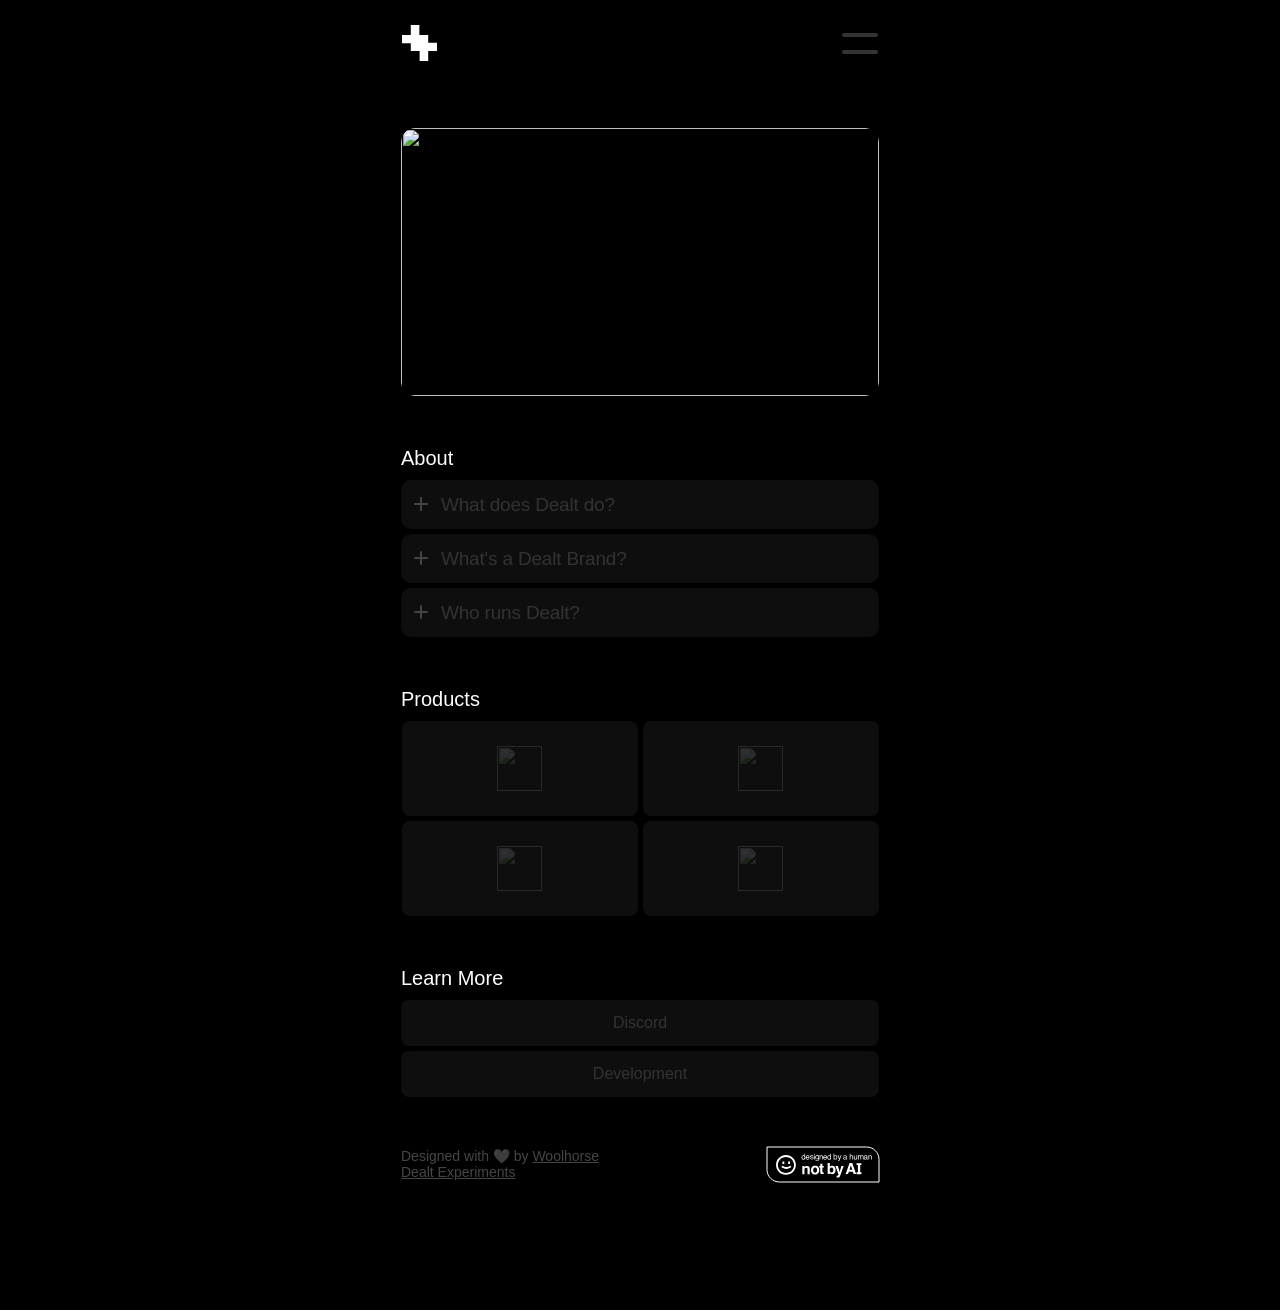
==== index.html @ 6082bcd0 "Export update from ReFramer" ====
<!DOCTYPE html>
<!-- Exported with ReFramer.site --><!-- Made in Framer · framer.com ✨ --><!-- Published Apr 14, 2026, 2:25 AM UTC --><html lang="en" data-redirect-timezone="1" dir="ltr"><head>
	<meta charset="utf-8">
	
	
	<script>try{if(localStorage.get("__framer_force_showing_editorbar_since")){const n=document.createElement("link");n.rel = "modulepreload";n.href="https://framer.com/edit/init.mjs";document.head.appendChild(n)}}catch(e){}</script>
	<!-- Start of headStart -->
    
    <!-- End of headStart -->
	<meta name="viewport" content="width=device-width">
	<meta name="generator" content="Framer b47b624">
	<title>Dealt</title>
    <meta name="description" content="Welcome to Dealt's official website. The best place to find everything Dealt.">
    <meta name="framer-search-index" content="https://framerusercontent.com/sites/6bdwDb0wmZy4iHE7ME6BWl/searchIndex-q2TspZZADeMj.json">
    <meta name="framer-search-index-fallback" content="https://framerusercontent.com/sites/6bdwDb0wmZy4iHE7ME6BWl/searchIndex-bYoKhTgRvOmJ.json">
    <meta name="framer-html-plugin" content="disable">
    <link href="https://framerusercontent.com/images/9Fl7fHK5PFdeVUp03NBKkgEI36c.png" rel="icon" media="(prefers-color-scheme: light)">
    <link href="https://framerusercontent.com/images/cZsnHynZ6ma6YuRcYKCVoTS3Xnk.png" rel="icon" media="(prefers-color-scheme: dark)">
    <link rel="apple-touch-icon" href="https://framerusercontent.com/images/CJd1QG7qhOimxyb18esxiTllVjY.png">
    <!-- Open Graph / Facebook -->
    <meta property="og:type" content="website">
    <meta property="og:title" content="Dealt">
    <meta property="og:description" content="Welcome to Dealt's official website. The best place to find everything Dealt.">
    <meta property="og:image" content="https://framerusercontent.com/assets/ZgXSGlkGJW2p5dBNirXkLd7bY.png">
    <!-- Twitter -->
    <meta name="twitter:card" content="summary_large_image">
    <meta name="twitter:title" content="Dealt">
    <meta name="twitter:description" content="Welcome to Dealt's official website. The best place to find everything Dealt.">
    <meta name="twitter:image" content="https://framerusercontent.com/assets/ZgXSGlkGJW2p5dBNirXkLd7bY.png">
	
	<style data-framer-font-css="">/* cyrillic-ext */
@font-face {
  font-family: 'Fragment Mono';
  font-style: normal;
  font-weight: 400;
  src: url(https://fonts.gstatic.com/s/fragmentmono/v6/4iCr6K5wfMRRjxp0DA6-2CLnB45HhrUI.woff2) format('woff2');
  unicode-range: U+0460-052F, U+1C80-1C8A, U+20B4, U+2DE0-2DFF, U+A640-A69F, U+FE2E-FE2F;
}
/* latin-ext */
@font-face {
  font-family: 'Fragment Mono';
  font-style: normal;
  font-weight: 400;
  src: url(https://fonts.gstatic.com/s/fragmentmono/v6/4iCr6K5wfMRRjxp0DA6-2CLnB41HhrUI.woff2) format('woff2');
  unicode-range: U+0100-02BA, U+02BD-02C5, U+02C7-02CC, U+02CE-02D7, U+02DD-02FF, U+0304, U+0308, U+0329, U+1D00-1DBF, U+1E00-1E9F, U+1EF2-1EFF, U+2020, U+20A0-20AB, U+20AD-20C0, U+2113, U+2C60-2C7F, U+A720-A7FF;
}
/* latin */
@font-face {
  font-family: 'Fragment Mono';
  font-style: normal;
  font-weight: 400;
  src: url(https://fonts.gstatic.com/s/fragmentmono/v6/4iCr6K5wfMRRjxp0DA6-2CLnB4NHhg.woff2) format('woff2');
  unicode-range: U+0000-00FF, U+0131, U+0152-0153, U+02BB-02BC, U+02C6, U+02DA, U+02DC, U+0304, U+0308, U+0329, U+2000-206F, U+20AC, U+2122, U+2191, U+2193, U+2212, U+2215, U+FEFF, U+FFFD;
}
/* cyrillic */
@font-face {
  font-family: 'Geist Mono';
  font-style: normal;
  font-weight: 500;
  src: url(https://fonts.gstatic.com/s/geistmono/v4/or3yQ6H-1_WfwkMZI_qYPLs1a-t7PU0AbeEPKK5Q5ClqOw.woff2) format('woff2');
  unicode-range: U+0301, U+0400-045F, U+0490-0491, U+04B0-04B1, U+2116;
}
/* latin-ext */
@font-face {
  font-family: 'Geist Mono';
  font-style: normal;
  font-weight: 500;
  src: url(https://fonts.gstatic.com/s/geistmono/v4/or3yQ6H-1_WfwkMZI_qYPLs1a-t7PU0AbeEPKK5a5ClqOw.woff2) format('woff2');
  unicode-range: U+0100-02BA, U+02BD-02C5, U+02C7-02CC, U+02CE-02D7, U+02DD-02FF, U+0304, U+0308, U+0329, U+1D00-1DBF, U+1E00-1E9F, U+1EF2-1EFF, U+2020, U+20A0-20AB, U+20AD-20C0, U+2113, U+2C60-2C7F, U+A720-A7FF;
}
/* latin */
@font-face {
  font-family: 'Geist Mono';
  font-style: normal;
  font-weight: 500;
  src: url(https://fonts.gstatic.com/s/geistmono/v4/or3yQ6H-1_WfwkMZI_qYPLs1a-t7PU0AbeEPKK5U5Ck.woff2) format('woff2');
  unicode-range: U+0000-00FF, U+0131, U+0152-0153, U+02BB-02BC, U+02C6, U+02DA, U+02DC, U+0304, U+0308, U+0329, U+2000-206F, U+20AC, U+2122, U+2191, U+2193, U+2212, U+2215, U+FEFF, U+FFFD;
}

@font-face { font-family: "Inter Display"; src: url("https://framerusercontent.com/assets/ePuN3mCjzajIHnyCdvKBFiZkyY0.woff2"); font-display: swap; font-style: normal; font-weight: 500; unicode-range: U+0460-052F, U+1C80-1C88, U+20B4, U+2DE0-2DFF, U+A640-A69F, U+FE2E-FE2F }
@font-face { font-family: "Inter Display"; src: url("https://framerusercontent.com/assets/V3j1L0o5vPFKe26Sw4HcpXCfHo.woff2"); font-display: swap; font-style: normal; font-weight: 500; unicode-range: U+0301, U+0400-045F, U+0490-0491, U+04B0-04B1, U+2116 }
@font-face { font-family: "Inter Display"; src: url("https://framerusercontent.com/assets/F3kdpd2N0cToWV5huaZjjgM.woff2"); font-display: swap; font-style: normal; font-weight: 500; unicode-range: U+1F00-1FFF }
@font-face { font-family: "Inter Display"; src: url("https://framerusercontent.com/assets/0iDmxkizU9goZoclqIqsV5rvETU.woff2"); font-display: swap; font-style: normal; font-weight: 500; unicode-range: U+0370-03FF }
@font-face { font-family: "Inter Display"; src: url("https://framerusercontent.com/assets/r0mv3NegmA0akcQsNFotG32Las.woff2"); font-display: swap; font-style: normal; font-weight: 500; unicode-range: U+0100-024F, U+0259, U+1E00-1EFF, U+2020, U+20A0-20AB, U+20AD-20CF, U+2113, U+2C60-2C7F, U+A720-A7FF }
@font-face { font-family: "Inter Display"; src: url("https://framerusercontent.com/assets/iwWTDc49ENF2tCHbqlNARXw6Ug.woff2"); font-display: swap; font-style: normal; font-weight: 500; unicode-range: U+0000-00FF, U+0131, U+0152-0153, U+02BB-02BC, U+02C6, U+02DA, U+02DC, U+2000-206F, U+2070, U+2074-207E, U+2080-208E, U+20AC, U+2122, U+2191, U+2193, U+2212, U+2215, U+FEFF, U+FFFD }
@font-face { font-family: "Inter Display"; src: url("https://framerusercontent.com/assets/Ii21jnSJkulBKsHHXKlapi7fv9w.woff2"); font-display: swap; font-style: normal; font-weight: 500; unicode-range: U+0102-0103, U+0110-0111, U+0128-0129, U+0168-0169, U+01A0-01A1, U+01AF-01B0, U+1EA0-1EF9, U+20AB }
@font-face { font-family: "Inter"; src: url("https://framerusercontent.com/assets/5vvr9Vy74if2I6bQbJvbw7SY1pQ.woff2"); font-display: swap; font-style: normal; font-weight: 400; unicode-range: U+0460-052F, U+1C80-1C88, U+20B4, U+2DE0-2DFF, U+A640-A69F, U+FE2E-FE2F }
@font-face { font-family: "Inter"; src: url("https://framerusercontent.com/assets/EOr0mi4hNtlgWNn9if640EZzXCo.woff2"); font-display: swap; font-style: normal; font-weight: 400; unicode-range: U+0301, U+0400-045F, U+0490-0491, U+04B0-04B1, U+2116 }
@font-face { font-family: "Inter"; src: url("https://framerusercontent.com/assets/Y9k9QrlZAqio88Klkmbd8VoMQc.woff2"); font-display: swap; font-style: normal; font-weight: 400; unicode-range: U+1F00-1FFF }
@font-face { font-family: "Inter"; src: url("https://framerusercontent.com/assets/OYrD2tBIBPvoJXiIHnLoOXnY9M.woff2"); font-display: swap; font-style: normal; font-weight: 400; unicode-range: U+0370-03FF }
@font-face { font-family: "Inter"; src: url("https://framerusercontent.com/assets/JeYwfuaPfZHQhEG8U5gtPDZ7WQ.woff2"); font-display: swap; font-style: normal; font-weight: 400; unicode-range: U+0100-024F, U+0259, U+1E00-1EFF, U+2020, U+20A0-20AB, U+20AD-20CF, U+2113, U+2C60-2C7F, U+A720-A7FF }
@font-face { font-family: "Inter"; src: url("https://framerusercontent.com/assets/GrgcKwrN6d3Uz8EwcLHZxwEfC4.woff2"); font-display: swap; font-style: normal; font-weight: 400; unicode-range: U+0000-00FF, U+0131, U+0152-0153, U+02BB-02BC, U+02C6, U+02DA, U+02DC, U+2000-206F, U+2070, U+2074-207E, U+2080-208E, U+20AC, U+2122, U+2191, U+2193, U+2212, U+2215, U+FEFF, U+FFFD }
@font-face { font-family: "Inter"; src: url("https://framerusercontent.com/assets/b6Y37FthZeALduNqHicBT6FutY.woff2"); font-display: swap; font-style: normal; font-weight: 400; unicode-range: U+0102-0103, U+0110-0111, U+0128-0129, U+0168-0169, U+01A0-01A1, U+01AF-01B0, U+1EA0-1EF9, U+20AB }
@font-face { font-family: "Inter Display"; src: url("https://framerusercontent.com/assets/2uIBiALfCHVpWbHqRMZutfT7giU.woff2"); font-display: swap; font-style: normal; font-weight: 400; unicode-range: U+0460-052F, U+1C80-1C88, U+20B4, U+2DE0-2DFF, U+A640-A69F, U+FE2E-FE2F }
@font-face { font-family: "Inter Display"; src: url("https://framerusercontent.com/assets/Zwfz6xbVe5pmcWRJRgBDHnMkOkI.woff2"); font-display: swap; font-style: normal; font-weight: 400; unicode-range: U+0301, U+0400-045F, U+0490-0491, U+04B0-04B1, U+2116 }
@font-face { font-family: "Inter Display"; src: url("https://framerusercontent.com/assets/U9LaDDmbRhzX3sB8g8glTy5feTE.woff2"); font-display: swap; font-style: normal; font-weight: 400; unicode-range: U+1F00-1FFF }
@font-face { font-family: "Inter Display"; src: url("https://framerusercontent.com/assets/tVew2LzXJ1t7QfxP1gdTIdj2o0g.woff2"); font-display: swap; font-style: normal; font-weight: 400; unicode-range: U+0370-03FF }
@font-face { font-family: "Inter Display"; src: url("https://framerusercontent.com/assets/DF7bjCRmStYPqSb945lAlMfCCVQ.woff2"); font-display: swap; font-style: normal; font-weight: 400; unicode-range: U+0100-024F, U+0259, U+1E00-1EFF, U+2020, U+20A0-20AB, U+20AD-20CF, U+2113, U+2C60-2C7F, U+A720-A7FF }
@font-face { font-family: "Inter Display"; src: url("https://framerusercontent.com/assets/bHYNJqzTyl2lqvmMiRRS6Y16Es.woff2"); font-display: swap; font-style: normal; font-weight: 400; unicode-range: U+0000-00FF, U+0131, U+0152-0153, U+02BB-02BC, U+02C6, U+02DA, U+02DC, U+2000-206F, U+2070, U+2074-207E, U+2080-208E, U+20AC, U+2122, U+2191, U+2193, U+2212, U+2215, U+FEFF, U+FFFD }
@font-face { font-family: "Inter Display"; src: url("https://framerusercontent.com/assets/vebZUMjGyKkYsfcY73iwWTzLNag.woff2"); font-display: swap; font-style: normal; font-weight: 400; unicode-range: U+0102-0103, U+0110-0111, U+0128-0129, U+0168-0169, U+01A0-01A1, U+01AF-01B0, U+1EA0-1EF9, U+20AB }
@font-face { font-family: "Inter Display"; src: url("https://framerusercontent.com/assets/I11LrmuBDQZweplJ62KkVsklU5Y.woff2"); font-display: swap; font-style: normal; font-weight: 700; unicode-range: U+0460-052F, U+1C80-1C88, U+20B4, U+2DE0-2DFF, U+A640-A69F, U+FE2E-FE2F }
@font-face { font-family: "Inter Display"; src: url("https://framerusercontent.com/assets/UjFZPDy3qGuDktQM4q9CxhKfIa8.woff2"); font-display: swap; font-style: normal; font-weight: 700; unicode-range: U+0301, U+0400-045F, U+0490-0491, U+04B0-04B1, U+2116 }
@font-face { font-family: "Inter Display"; src: url("https://framerusercontent.com/assets/8exwVHJy2DhJ4N5prYlVMrEKmQ.woff2"); font-display: swap; font-style: normal; font-weight: 700; unicode-range: U+1F00-1FFF }
@font-face { font-family: "Inter Display"; src: url("https://framerusercontent.com/assets/UTeedEK21hO5jDxEUldzdScUqpg.woff2"); font-display: swap; font-style: normal; font-weight: 700; unicode-range: U+0370-03FF }
@font-face { font-family: "Inter Display"; src: url("https://framerusercontent.com/assets/Ig8B8nzy11hzIWEIYnkg91sofjo.woff2"); font-display: swap; font-style: normal; font-weight: 700; unicode-range: U+0100-024F, U+0259, U+1E00-1EFF, U+2020, U+20A0-20AB, U+20AD-20CF, U+2113, U+2C60-2C7F, U+A720-A7FF }
@font-face { font-family: "Inter Display"; src: url("https://framerusercontent.com/assets/qITWJ2WdG0wrgQPDb8lvnYnTXDg.woff2"); font-display: swap; font-style: normal; font-weight: 700; unicode-range: U+0000-00FF, U+0131, U+0152-0153, U+02BB-02BC, U+02C6, U+02DA, U+02DC, U+2000-206F, U+2070, U+2074-207E, U+2080-208E, U+20AC, U+2122, U+2191, U+2193, U+2212, U+2215, U+FEFF, U+FFFD }
@font-face { font-family: "Inter Display"; src: url("https://framerusercontent.com/assets/qctQFoJqJ9aIbRSIp0AhCQpFxn8.woff2"); font-display: swap; font-style: normal; font-weight: 700; unicode-range: U+0102-0103, U+0110-0111, U+0128-0129, U+0168-0169, U+01A0-01A1, U+01AF-01B0, U+1EA0-1EF9, U+20AB }
@font-face { font-family: "Inter Display"; src: url("https://framerusercontent.com/assets/gazZKZuUEtvr9ULhdA4SprP0AZ0.woff2"); font-display: swap; font-style: normal; font-weight: 600; unicode-range: U+0460-052F, U+1C80-1C88, U+20B4, U+2DE0-2DFF, U+A640-A69F, U+FE2E-FE2F }
@font-face { font-family: "Inter Display"; src: url("https://framerusercontent.com/assets/pe8RoujoPxuTZhqoNzYqHX2MXA.woff2"); font-display: swap; font-style: normal; font-weight: 600; unicode-range: U+0301, U+0400-045F, U+0490-0491, U+04B0-04B1, U+2116 }
@font-face { font-family: "Inter Display"; src: url("https://framerusercontent.com/assets/teGhWnhH3bCqefKGsIsqFy3hK8.woff2"); font-display: swap; font-style: normal; font-weight: 600; unicode-range: U+1F00-1FFF }
@font-face { font-family: "Inter Display"; src: url("https://framerusercontent.com/assets/qQHxgTnEk6Czu1yW4xS82HQWFOk.woff2"); font-display: swap; font-style: normal; font-weight: 600; unicode-range: U+0370-03FF }
@font-face { font-family: "Inter Display"; src: url("https://framerusercontent.com/assets/MJ3N6lfN4iP5Um8rJGqLYl03tE.woff2"); font-display: swap; font-style: normal; font-weight: 600; unicode-range: U+0100-024F, U+0259, U+1E00-1EFF, U+2020, U+20A0-20AB, U+20AD-20CF, U+2113, U+2C60-2C7F, U+A720-A7FF }
@font-face { font-family: "Inter Display"; src: url("https://framerusercontent.com/assets/PfdOpgzFf7N2Uye9JX7xRKYTgSc.woff2"); font-display: swap; font-style: normal; font-weight: 600; unicode-range: U+0000-00FF, U+0131, U+0152-0153, U+02BB-02BC, U+02C6, U+02DA, U+02DC, U+2000-206F, U+2070, U+2074-207E, U+2080-208E, U+20AC, U+2122, U+2191, U+2193, U+2212, U+2215, U+FEFF, U+FFFD }
@font-face { font-family: "Inter Display"; src: url("https://framerusercontent.com/assets/0SEEmmWc3vovhaai4RlRQSWRrz0.woff2"); font-display: swap; font-style: normal; font-weight: 600; unicode-range: U+0102-0103, U+0110-0111, U+0128-0129, U+0168-0169, U+01A0-01A1, U+01AF-01B0, U+1EA0-1EF9, U+20AB }
@font-face { font-family: "Inter Display"; src: url("https://framerusercontent.com/assets/fXvVh2JeZlehNcEhKHpHH0frSl0.woff2"); font-display: swap; font-style: italic; font-weight: 700; unicode-range: U+0460-052F, U+1C80-1C88, U+20B4, U+2DE0-2DFF, U+A640-A69F, U+FE2E-FE2F }
@font-face { font-family: "Inter Display"; src: url("https://framerusercontent.com/assets/7pScaNeb6M7n2HF2jKemDqzCIr4.woff2"); font-display: swap; font-style: italic; font-weight: 700; unicode-range: U+0301, U+0400-045F, U+0490-0491, U+04B0-04B1, U+2116 }
@font-face { font-family: "Inter Display"; src: url("https://framerusercontent.com/assets/qS4UjQYyATcVV9rODk0Zx9KhkY8.woff2"); font-display: swap; font-style: italic; font-weight: 700; unicode-range: U+1F00-1FFF }
@font-face { font-family: "Inter Display"; src: url("https://framerusercontent.com/assets/VfD2n20yM7v0hrUEBHEyafsmMBY.woff2"); font-display: swap; font-style: italic; font-weight: 700; unicode-range: U+0370-03FF }
@font-face { font-family: "Inter Display"; src: url("https://framerusercontent.com/assets/4oIO9fB59bn3cKFWz7piCj28z9s.woff2"); font-display: swap; font-style: italic; font-weight: 700; unicode-range: U+0100-024F, U+0259, U+1E00-1EFF, U+2020, U+20A0-20AB, U+20AD-20CF, U+2113, U+2C60-2C7F, U+A720-A7FF }
@font-face { font-family: "Inter Display"; src: url("https://framerusercontent.com/assets/MzumQQZJQBC6KM1omtmwOtsogtI.woff2"); font-display: swap; font-style: italic; font-weight: 700; unicode-range: U+0000-00FF, U+0131, U+0152-0153, U+02BB-02BC, U+02C6, U+02DA, U+02DC, U+2000-206F, U+2070, U+2074-207E, U+2080-208E, U+20AC, U+2122, U+2191, U+2193, U+2212, U+2215, U+FEFF, U+FFFD }
@font-face { font-family: "Inter Display"; src: url("https://framerusercontent.com/assets/F5Lmfd3fCAu7TwiYbI4DLWw4ks.woff2"); font-display: swap; font-style: italic; font-weight: 700; unicode-range: U+0102-0103, U+0110-0111, U+0128-0129, U+0168-0169, U+01A0-01A1, U+01AF-01B0, U+1EA0-1EF9, U+20AB }
@font-face { font-family: "Inter Display"; src: url("https://framerusercontent.com/assets/THWAFHoAcmqLMy81E8hCSdziVKA.woff2"); font-display: swap; font-style: italic; font-weight: 400; unicode-range: U+0460-052F, U+1C80-1C88, U+20B4, U+2DE0-2DFF, U+A640-A69F, U+FE2E-FE2F }
@font-face { font-family: "Inter Display"; src: url("https://framerusercontent.com/assets/sQxGYWDlRkDr0eOKqiNRl6g5rs.woff2"); font-display: swap; font-style: italic; font-weight: 400; unicode-range: U+0301, U+0400-045F, U+0490-0491, U+04B0-04B1, U+2116 }
@font-face { font-family: "Inter Display"; src: url("https://framerusercontent.com/assets/NNTAT1XAm8ZRkr824inYPkjNeL4.woff2"); font-display: swap; font-style: italic; font-weight: 400; unicode-range: U+1F00-1FFF }
@font-face { font-family: "Inter Display"; src: url("https://framerusercontent.com/assets/P2qr9PAWBt905929rHfxmneMUG0.woff2"); font-display: swap; font-style: italic; font-weight: 400; unicode-range: U+0370-03FF }
@font-face { font-family: "Inter Display"; src: url("https://framerusercontent.com/assets/2BmSa4TZZvFKAZg2DydxTbvKlTU.woff2"); font-display: swap; font-style: italic; font-weight: 400; unicode-range: U+0100-024F, U+0259, U+1E00-1EFF, U+2020, U+20A0-20AB, U+20AD-20CF, U+2113, U+2C60-2C7F, U+A720-A7FF }
@font-face { font-family: "Inter Display"; src: url("https://framerusercontent.com/assets/P0JCAnd2N1Q6qwTQohre3XmQ.woff2"); font-display: swap; font-style: italic; font-weight: 400; unicode-range: U+0000-00FF, U+0131, U+0152-0153, U+02BB-02BC, U+02C6, U+02DA, U+02DC, U+2000-206F, U+2070, U+2074-207E, U+2080-208E, U+20AC, U+2122, U+2191, U+2193, U+2212, U+2215, U+FEFF, U+FFFD }
@font-face { font-family: "Inter Display"; src: url("https://framerusercontent.com/assets/KMFW46iYsEZaUBwXbwPc9nQm71o.woff2"); font-display: swap; font-style: italic; font-weight: 400; unicode-range: U+0102-0103, U+0110-0111, U+0128-0129, U+0168-0169, U+01A0-01A1, U+01AF-01B0, U+1EA0-1EF9, U+20AB }
@font-face { font-family: "Inter"; src: url("https://framerusercontent.com/assets/DpPBYI0sL4fYLgAkX8KXOPVt7c.woff2"); font-display: swap; font-style: normal; font-weight: 700; unicode-range: U+0460-052F, U+1C80-1C88, U+20B4, U+2DE0-2DFF, U+A640-A69F, U+FE2E-FE2F }
@font-face { font-family: "Inter"; src: url("https://framerusercontent.com/assets/4RAEQdEOrcnDkhHiiCbJOw92Lk.woff2"); font-display: swap; font-style: normal; font-weight: 700; unicode-range: U+0301, U+0400-045F, U+0490-0491, U+04B0-04B1, U+2116 }
@font-face { font-family: "Inter"; src: url("https://framerusercontent.com/assets/1K3W8DizY3v4emK8Mb08YHxTbs.woff2"); font-display: swap; font-style: normal; font-weight: 700; unicode-range: U+1F00-1FFF }
@font-face { font-family: "Inter"; src: url("https://framerusercontent.com/assets/tUSCtfYVM1I1IchuyCwz9gDdQ.woff2"); font-display: swap; font-style: normal; font-weight: 700; unicode-range: U+0370-03FF }
@font-face { font-family: "Inter"; src: url("https://framerusercontent.com/assets/VgYFWiwsAC5OYxAycRXXvhze58.woff2"); font-display: swap; font-style: normal; font-weight: 700; unicode-range: U+0100-024F, U+0259, U+1E00-1EFF, U+2020, U+20A0-20AB, U+20AD-20CF, U+2113, U+2C60-2C7F, U+A720-A7FF }
@font-face { font-family: "Inter"; src: url("https://framerusercontent.com/assets/syRNPWzAMIrcJ3wIlPIP43KjQs.woff2"); font-display: swap; font-style: normal; font-weight: 700; unicode-range: U+0000-00FF, U+0131, U+0152-0153, U+02BB-02BC, U+02C6, U+02DA, U+02DC, U+2000-206F, U+2070, U+2074-207E, U+2080-208E, U+20AC, U+2122, U+2191, U+2193, U+2212, U+2215, U+FEFF, U+FFFD }
@font-face { font-family: "Inter"; src: url("https://framerusercontent.com/assets/GIryZETIX4IFypco5pYZONKhJIo.woff2"); font-display: swap; font-style: normal; font-weight: 700; unicode-range: U+0102-0103, U+0110-0111, U+0128-0129, U+0168-0169, U+01A0-01A1, U+01AF-01B0, U+1EA0-1EF9, U+20AB }
@font-face { font-family: "Inter"; src: url("https://framerusercontent.com/assets/H89BbHkbHDzlxZzxi8uPzTsp90.woff2"); font-display: swap; font-style: italic; font-weight: 700; unicode-range: U+0460-052F, U+1C80-1C88, U+20B4, U+2DE0-2DFF, U+A640-A69F, U+FE2E-FE2F }
@font-face { font-family: "Inter"; src: url("https://framerusercontent.com/assets/u6gJwDuwB143kpNK1T1MDKDWkMc.woff2"); font-display: swap; font-style: italic; font-weight: 700; unicode-range: U+0301, U+0400-045F, U+0490-0491, U+04B0-04B1, U+2116 }
@font-face { font-family: "Inter"; src: url("https://framerusercontent.com/assets/43sJ6MfOPh1LCJt46OvyDuSbA6o.woff2"); font-display: swap; font-style: italic; font-weight: 700; unicode-range: U+1F00-1FFF }
@font-face { font-family: "Inter"; src: url("https://framerusercontent.com/assets/wccHG0r4gBDAIRhfHiOlq6oEkqw.woff2"); font-display: swap; font-style: italic; font-weight: 700; unicode-range: U+0370-03FF }
@font-face { font-family: "Inter"; src: url("https://framerusercontent.com/assets/WZ367JPwf9bRW6LdTHN8rXgSjw.woff2"); font-display: swap; font-style: italic; font-weight: 700; unicode-range: U+0100-024F, U+0259, U+1E00-1EFF, U+2020, U+20A0-20AB, U+20AD-20CF, U+2113, U+2C60-2C7F, U+A720-A7FF }
@font-face { font-family: "Inter"; src: url("https://framerusercontent.com/assets/ia3uin3hQWqDrVloC1zEtYHWw.woff2"); font-display: swap; font-style: italic; font-weight: 700; unicode-range: U+0000-00FF, U+0131, U+0152-0153, U+02BB-02BC, U+02C6, U+02DA, U+02DC, U+2000-206F, U+2070, U+2074-207E, U+2080-208E, U+20AC, U+2122, U+2191, U+2193, U+2212, U+2215, U+FEFF, U+FFFD }
@font-face { font-family: "Inter"; src: url("https://framerusercontent.com/assets/2A4Xx7CngadFGlVV4xrO06OBHY.woff2"); font-display: swap; font-style: italic; font-weight: 700; unicode-range: U+0102-0103, U+0110-0111, U+0128-0129, U+0168-0169, U+01A0-01A1, U+01AF-01B0, U+1EA0-1EF9, U+20AB }
@font-face { font-family: "Inter Variable"; src: url("https://framerusercontent.com/assets/mYcqTSergLb16PdbJJQMl9ebYm4.woff2"); font-display: swap; font-style: normal; font-weight: 400; unicode-range: U+0460-052F, U+1C80-1C88, U+20B4, U+2DE0-2DFF, U+A640-A69F, U+FE2E-FE2F }
@font-face { font-family: "Inter Variable"; src: url("https://framerusercontent.com/assets/ZRl8AlxwsX1m7xS1eJCiSPbztg.woff2"); font-display: swap; font-style: normal; font-weight: 400; unicode-range: U+0301, U+0400-045F, U+0490-0491, U+04B0-04B1, U+2116 }
@font-face { font-family: "Inter Variable"; src: url("https://framerusercontent.com/assets/nhSQpBRqFmXNUBY2p5SENQ8NplQ.woff2"); font-display: swap; font-style: normal; font-weight: 400; unicode-range: U+1F00-1FFF }
@font-face { font-family: "Inter Variable"; src: url("https://framerusercontent.com/assets/DYHjxG0qXjopUuruoacfl5SA.woff2"); font-display: swap; font-style: normal; font-weight: 400; unicode-range: U+0370-03FF }
@font-face { font-family: "Inter Variable"; src: url("https://framerusercontent.com/assets/s7NH6sl7w4NU984r5hcmo1tPSYo.woff2"); font-display: swap; font-style: normal; font-weight: 400; unicode-range: U+0100-024F, U+0259, U+1E00-1EFF, U+2020, U+20A0-20AB, U+20AD-20CF, U+2113, U+2C60-2C7F, U+A720-A7FF }
@font-face { font-family: "Inter Variable"; src: url("https://framerusercontent.com/assets/7lw0VWkeXrGYJT05oB3DsFy8BaY.woff2"); font-display: swap; font-style: normal; font-weight: 400; unicode-range: U+0000-00FF, U+0131, U+0152-0153, U+02BB-02BC, U+02C6, U+02DA, U+02DC, U+2000-206F, U+2070, U+2074-207E, U+2080-208E, U+20AC, U+2122, U+2191, U+2193, U+2212, U+2215, U+FEFF, U+FFFD }
@font-face { font-family: "Inter Variable"; src: url("https://framerusercontent.com/assets/wx5nfqEgOXnxuFaxB0Mn9OhmcZA.woff2"); font-display: swap; font-style: normal; font-weight: 400; unicode-range: U+0102-0103, U+0110-0111, U+0128-0129, U+0168-0169, U+01A0-01A1, U+01AF-01B0, U+1EA0-1EF9, U+20AB }
@font-face { font-family: "Inter"; src: url("https://framerusercontent.com/assets/hyOgCu0Xnghbimh0pE8QTvtt2AU.woff2"); font-display: swap; font-style: normal; font-weight: 600; unicode-range: U+0460-052F, U+1C80-1C88, U+20B4, U+2DE0-2DFF, U+A640-A69F, U+FE2E-FE2F }
@font-face { font-family: "Inter"; src: url("https://framerusercontent.com/assets/NeGmSOXrPBfEFIy5YZeHq17LEDA.woff2"); font-display: swap; font-style: normal; font-weight: 600; unicode-range: U+0301, U+0400-045F, U+0490-0491, U+04B0-04B1, U+2116 }
@font-face { font-family: "Inter"; src: url("https://framerusercontent.com/assets/oYaAX5himiTPYuN8vLWnqBbfD2s.woff2"); font-display: swap; font-style: normal; font-weight: 600; unicode-range: U+1F00-1FFF }
@font-face { font-family: "Inter"; src: url("https://framerusercontent.com/assets/lEJLP4R0yuCaMCjSXYHtJw72M.woff2"); font-display: swap; font-style: normal; font-weight: 600; unicode-range: U+0370-03FF }
@font-face { font-family: "Inter"; src: url("https://framerusercontent.com/assets/cRJyLNuTJR5jbyKzGi33wU9cqIQ.woff2"); font-display: swap; font-style: normal; font-weight: 600; unicode-range: U+0100-024F, U+0259, U+1E00-1EFF, U+2020, U+20A0-20AB, U+20AD-20CF, U+2113, U+2C60-2C7F, U+A720-A7FF }
@font-face { font-family: "Inter"; src: url("https://framerusercontent.com/assets/yDtI2UI8XcEg1W2je9XPN3Noo.woff2"); font-display: swap; font-style: normal; font-weight: 600; unicode-range: U+0000-00FF, U+0131, U+0152-0153, U+02BB-02BC, U+02C6, U+02DA, U+02DC, U+2000-206F, U+2070, U+2074-207E, U+2080-208E, U+20AC, U+2122, U+2191, U+2193, U+2212, U+2215, U+FEFF, U+FFFD }
@font-face { font-family: "Inter"; src: url("https://framerusercontent.com/assets/A0Wcc7NgXMjUuFdquHDrIZpzZw0.woff2"); font-display: swap; font-style: normal; font-weight: 600; unicode-range: U+0102-0103, U+0110-0111, U+0128-0129, U+0168-0169, U+01A0-01A1, U+01AF-01B0, U+1EA0-1EF9, U+20AB }
@font-face { font-family: "Inter"; src: url("https://framerusercontent.com/assets/vxBnBhH8768IFAXAb4Qf6wQHKs.woff2"); font-display: swap; font-style: italic; font-weight: 600; unicode-range: U+0460-052F, U+1C80-1C88, U+20B4, U+2DE0-2DFF, U+A640-A69F, U+FE2E-FE2F }
@font-face { font-family: "Inter"; src: url("https://framerusercontent.com/assets/zSsEuoJdh8mcFVk976C05ZfQr8.woff2"); font-display: swap; font-style: italic; font-weight: 600; unicode-range: U+0301, U+0400-045F, U+0490-0491, U+04B0-04B1, U+2116 }
@font-face { font-family: "Inter"; src: url("https://framerusercontent.com/assets/b8ezwLrN7h2AUoPEENcsTMVJ0.woff2"); font-display: swap; font-style: italic; font-weight: 600; unicode-range: U+1F00-1FFF }
@font-face { font-family: "Inter"; src: url("https://framerusercontent.com/assets/mvNEIBLyHbscgHtwfsByjXUz3XY.woff2"); font-display: swap; font-style: italic; font-weight: 600; unicode-range: U+0370-03FF }
@font-face { font-family: "Inter"; src: url("https://framerusercontent.com/assets/6FI2EneKzM3qBy5foOZXey7coCA.woff2"); font-display: swap; font-style: italic; font-weight: 600; unicode-range: U+0100-024F, U+0259, U+1E00-1EFF, U+2020, U+20A0-20AB, U+20AD-20CF, U+2113, U+2C60-2C7F, U+A720-A7FF }
@font-face { font-family: "Inter"; src: url("https://framerusercontent.com/assets/fuyXZpVvOjq8NesCOfgirHCWyg.woff2"); font-display: swap; font-style: italic; font-weight: 600; unicode-range: U+0000-00FF, U+0131, U+0152-0153, U+02BB-02BC, U+02C6, U+02DA, U+02DC, U+2000-206F, U+2070, U+2074-207E, U+2080-208E, U+20AC, U+2122, U+2191, U+2193, U+2212, U+2215, U+FEFF, U+FFFD }
@font-face { font-family: "Inter"; src: url("https://framerusercontent.com/assets/NHHeAKJVP0ZWHk5YZnQQChIsBM.woff2"); font-display: swap; font-style: italic; font-weight: 600; unicode-range: U+0102-0103, U+0110-0111, U+0128-0129, U+0168-0169, U+01A0-01A1, U+01AF-01B0, U+1EA0-1EF9, U+20AB }
@font-face { font-family: "Inter"; src: url("https://framerusercontent.com/assets/CfMzU8w2e7tHgF4T4rATMPuWosA.woff2"); font-display: swap; font-style: italic; font-weight: 400; unicode-range: U+0460-052F, U+1C80-1C88, U+20B4, U+2DE0-2DFF, U+A640-A69F, U+FE2E-FE2F }
@font-face { font-family: "Inter"; src: url("https://framerusercontent.com/assets/867QObYax8ANsfX4TGEVU9YiCM.woff2"); font-display: swap; font-style: italic; font-weight: 400; unicode-range: U+0301, U+0400-045F, U+0490-0491, U+04B0-04B1, U+2116 }
@font-face { font-family: "Inter"; src: url("https://framerusercontent.com/assets/Oyn2ZbENFdnW7mt2Lzjk1h9Zb9k.woff2"); font-display: swap; font-style: italic; font-weight: 400; unicode-range: U+1F00-1FFF }
@font-face { font-family: "Inter"; src: url("https://framerusercontent.com/assets/cdAe8hgZ1cMyLu9g005pAW3xMo.woff2"); font-display: swap; font-style: italic; font-weight: 400; unicode-range: U+0370-03FF }
@font-face { font-family: "Inter"; src: url("https://framerusercontent.com/assets/DOfvtmE1UplCq161m6Hj8CSQYg.woff2"); font-display: swap; font-style: italic; font-weight: 400; unicode-range: U+0100-024F, U+0259, U+1E00-1EFF, U+2020, U+20A0-20AB, U+20AD-20CF, U+2113, U+2C60-2C7F, U+A720-A7FF }
@font-face { font-family: "Inter"; src: url("https://framerusercontent.com/assets/pKRFNWFoZl77qYCAIp84lN1h944.woff2"); font-display: swap; font-style: italic; font-weight: 400; unicode-range: U+0000-00FF, U+0131, U+0152-0153, U+02BB-02BC, U+02C6, U+02DA, U+02DC, U+2000-206F, U+2070, U+2074-207E, U+2080-208E, U+20AC, U+2122, U+2191, U+2193, U+2212, U+2215, U+FEFF, U+FFFD }
@font-face { font-family: "Inter"; src: url("https://framerusercontent.com/assets/tKtBcDnBMevsEEJKdNGhhkLzYo.woff2"); font-display: swap; font-style: italic; font-weight: 400; unicode-range: U+0102-0103, U+0110-0111, U+0128-0129, U+0168-0169, U+01A0-01A1, U+01AF-01B0, U+1EA0-1EF9, U+20AB }
@font-face { font-family: "Inter Display Placeholder"; src: local("Arial"); ascent-override: 98.56%; descent-override: 24.54%; line-gap-override: 0.00%; size-adjust: 98.29% }
@font-face { font-family: "Inter Placeholder"; src: local("Arial"); ascent-override: 89.79%; descent-override: 22.36%; line-gap-override: 0.00%; size-adjust: 107.89% }
@font-face { font-family: "Inter Variable Placeholder"; src: local("Arial"); ascent-override: 89.79%; descent-override: 22.36%; line-gap-override: 0.00%; size-adjust: 107.89% }</style>
	<link href="https://fonts.gstatic.com" rel="preconnect" crossorigin="">
	<meta name="robots" content="max-image-preview:large"><link rel="canonical" href="https://formal-operation-220888.framer.app/"><meta property="og:url" content="https://formal-operation-220888.framer.app/"><style data-framer-css-ssr-minified="" data-framer-components="framer-lib-cursors-host framer-3plRj PropertyOverrides framer-Gw0OJ framer-lib-combinedCSSRules framer-CZfHU framer-ujCzU framer-kpqbh framer-52lTi">html,body,#main{box-sizing:border-box;margin:0;padding:0}:root{-webkit-font-smoothing:antialiased;-moz-osx-font-smoothing:grayscale}*{box-sizing:border-box;-webkit-font-smoothing:inherit}h1,h2,h3,h4,h5,h6,p,figure{margin:0}body,input,textarea,select,button{font-family:sans-serif;font-size:12px}body{--token-73d49074-7cb1-4544-8200-13a6de5ede41:#001666;--token-0ba7cc43-9dd6-43f5-bf85-fd56e07a2fea:#2a3132;--token-5dfdec3b-3139-426d-b9fc-d1b5ecf28487:#5f6566;--token-3231f815-59bd-4709-9984-27f462c2029e:#fff;--token-8872ea54-88a6-4157-8848-293bf9f2b125:#000;--token-fc5dffcb-9568-4484-a336-e739e6ee854b:#659bff;--token-b8ef25be-025f-49f3-918a-0de265a65c7b:#ff1f1f;--token-2b8efcfe-e710-4db0-bb6d-97fbe695d8ab:#fff700;--token-f7f3abe9-f766-4fa6-99f6-c96b7d6069c4:#27ff1c}@supports (z-index:calc(infinity)){#__framer-badge-container{--infinity:infinity}}#__framer-badge-container{pointer-events:none;width:100%;z-index:calc(var(--infinity,2147480000));justify-content:flex-end;padding:20px;display:flex;position:fixed;bottom:0}@supports (background:-webkit-named-image(i)) and (not (grid-template-rows:subgrid)){body{--framer-will-change-override:transform}}@supports (background:-webkit-named-image(i)) and (not (position-area:top right)){body{--framer-will-change-filter-override:filter}}[data-framer-component-type=Text] div div span,[data-framer-component-type=Text] a div span,[data-framer-component-type=Text] span span span,[data-framer-component-type=Text] p span span,[data-framer-component-type=Text] h1 span span,[data-framer-component-type=Text] h2 span span,[data-framer-component-type=Text] h3 span span,[data-framer-component-type=Text] h4 span span,[data-framer-component-type=Text] h5 span span,[data-framer-component-type=Text] h6 span span,[data-framer-component-type=Text] a{font-family:var(--font-family);font-style:var(--font-style);font-weight:min(calc(var(--framer-font-weight-increase,0) + var(--font-weight,400)),900);color:var(--text-color);letter-spacing:var(--letter-spacing);font-size:var(--font-size);text-transform:var(--text-transform);--text-decoration:var(--framer-text-decoration-style,solid)var(--framer-text-decoration,none)var(--framer-text-decoration-color,currentcolor)var(--framer-text-decoration-thickness,auto);--text-decoration-skip-ink:var(--framer-text-decoration-skip-ink);--text-underline-offset:var(--framer-text-decoration-offset);line-height:var(--line-height);--font-family:var(--framer-font-family);--font-style:var(--framer-font-style);--font-weight:var(--framer-font-weight);--text-color:var(--framer-text-color);--letter-spacing:var(--framer-letter-spacing);--font-size:var(--framer-font-size);--text-transform:var(--framer-text-transform);--line-height:var(--framer-line-height)}@supports not (color:color(display-p3 1 1 1)){p.framer-text,div.framer-text,h1.framer-text,h2.framer-text,h3.framer-text,h4.framer-text,h5.framer-text,h6.framer-text,li.framer-text,ol.framer-text,ul.framer-text,span.framer-text:not([data-text-fill]){color:var(--framer-blockquote-text-color-rgb,var(--framer-blockquote-text-color,var(--framer-text-color-rgb,var(--framer-text-color,#000))));-webkit-text-stroke-color:var(--framer-text-stroke-color-rgb,var(--framer-text-stroke-color,initial))}mark.framer-text{background-color:var(--framer-blockquote-text-background-color-rgb,var(--framer-blockquote-text-background-color,var(--framer-text-background-color-rgb,var(--framer-text-background-color,initial))))}}@supports not (color:color(display-p3 1 1 1)){code.framer-text,code.framer-text span.framer-text:not([data-text-fill]){color:var(--framer-blockquote-text-color-rgb,var(--framer-blockquote-text-color,var(--framer-code-text-color-rgb,var(--framer-code-text-color,var(--framer-text-color-rgb,var(--framer-text-color,#000))))))}}@supports not (color:color(display-p3 1 1 1)){a.framer-text,span.framer-text[data-nested-link]{color:var(--framer-blockquote-text-color-rgb,var(--framer-blockquote-text-color,var(--framer-link-text-color-rgb,var(--framer-link-text-color,var(--framer-text-color-rgb,var(--framer-text-color,#000))))));background-color:var(--framer-link-text-background-color-rgb,var(--framer-link-text-background-color,initial));-webkit-text-decoration-color:var(--framer-link-text-decoration-color-rgb,var(--framer-link-text-decoration-color,var(--framer-text-decoration-color-rgb,var(--framer-text-decoration-color,currentcolor))));text-decoration-color:var(--framer-link-text-decoration-color-rgb,var(--framer-link-text-decoration-color,var(--framer-text-decoration-color-rgb,var(--framer-text-decoration-color,currentcolor))))}}@supports not (color:color(display-p3 1 1 1)){code.framer-text a.framer-text,code.framer-text a.framer-text span.framer-text:not([data-text-fill]),code.framer-text span.framer-text[data-nested-link],code.framer-text span.framer-text[data-nested-link] span.framer-text:not([data-text-fill]){color:var(--framer-blockquote-text-color-rgb,var(--framer-blockquote-text-color,var(--framer-link-text-color-rgb,var(--framer-link-text-color,var(--framer-code-text-color-rgb,var(--framer-code-text-color,var(--framer-text-color-rgb,var(--framer-text-color,#000))))))))}}@supports not (color:color(display-p3 1 1 1)){a.framer-text:hover,span.framer-text[data-nested-link]:hover{color:var(--framer-link-hover-text-color-rgb,var(--framer-link-hover-text-color,var(--framer-blockquote-text-color-rgb,var(--framer-blockquote-text-color,var(--framer-link-text-color-rgb,var(--framer-link-text-color,var(--framer-text-color-rgb,var(--framer-text-color,#000))))))));background-color:var(--framer-link-hover-text-background-color-rgb,var(--framer-link-hover-text-background-color,var(--framer-link-text-background-color-rgb,var(--framer-link-text-background-color,var(--framer-text-background-color-rgb,var(--framer-text-background-color,initial))))));-webkit-text-decoration-color:var(--framer-link-hover-text-decoration-color-rgb,var(--framer-link-hover-text-decoration-color,var(--framer-link-text-decoration-color-rgb,var(--framer-link-text-decoration-color,var(--framer-text-decoration-color-rgb,var(--framer-text-decoration-color,currentcolor))))));text-decoration-color:var(--framer-link-hover-text-decoration-color-rgb,var(--framer-link-hover-text-decoration-color,var(--framer-link-text-decoration-color-rgb,var(--framer-link-text-decoration-color,var(--framer-text-decoration-color-rgb,var(--framer-text-decoration-color,currentcolor))))))}}@supports not (color:color(display-p3 1 1 1)){code.framer-text a.framer-text:hover,code.framer-text span.framer-text[data-nested-link]:hover{color:var(--framer-link-hover-text-color-rgb,var(--framer-link-hover-text-color,var(--framer-blockquote-text-color-rgb,var(--framer-blockquote-text-color,var(--framer-link-text-color-rgb,var(--framer-link-text-color,var(--framer-code-text-color-rgb,var(--framer-code-text-color,var(--framer-text-color-rgb,var(--framer-text-color,#000))))))))))}}@supports not (color:color(display-p3 1 1 1)){a.framer-text[data-framer-page-link-current],span.framer-text[data-framer-page-link-current]{color:var(--framer-link-current-text-color-rgb,var(--framer-link-current-text-color,var(--framer-link-text-color-rgb,var(--framer-link-text-color,var(--framer-text-color-rgb,var(--framer-text-color,#000))))));background-color:var(--framer-link-current-text-background-color-rgb,var(--framer-link-current-text-background-color,var(--framer-link-text-background-color-rgb,var(--framer-link-text-background-color,var(--framer-text-background-color-rgb,var(--framer-text-background-color,initial))))));-webkit-text-decoration-color:var(--framer-link-current-text-decoration-color-rgb,var(--framer-link-current-text-decoration-color,var(--framer-link-text-decoration-color-rgb,var(--framer-link-text-decoration-color,var(--framer-text-decoration-color-rgb,var(--framer-text-decoration-color,currentcolor))))));text-decoration-color:var(--framer-link-current-text-decoration-color-rgb,var(--framer-link-current-text-decoration-color,var(--framer-link-text-decoration-color-rgb,var(--framer-link-text-decoration-color,var(--framer-text-decoration-color-rgb,var(--framer-text-decoration-color,currentcolor))))))}}@supports not (color:color(display-p3 1 1 1)){code.framer-text a.framer-text[data-framer-page-link-current],code.framer-text a.framer-text[data-framer-page-link-current] span.framer-text:not([data-text-fill]),code.framer-text span.framer-text[data-framer-page-link-current],code.framer-text span.framer-text[data-framer-page-link-current] span.framer-text:not([data-text-fill]){color:var(--framer-link-current-text-color-rgb,var(--framer-link-current-text-color,var(--framer-link-text-color-rgb,var(--framer-link-text-color,var(--framer-code-text-color-rgb,var(--framer-code-text-color,var(--framer-text-color-rgb,var(--framer-text-color,#000))))))));background-color:var(--framer-link-current-text-background-color-rgb,var(--framer-link-current-text-background-color,var(--framer-link-text-background-color-rgb,var(--framer-link-text-background-color,var(--framer-text-background-color-rgb,var(--framer-text-background-color,initial))))))}}@supports not (color:color(display-p3 1 1 1)){a.framer-text[data-framer-page-link-current]:hover,span.framer-text[data-framer-page-link-current]:hover{color:var(--framer-link-hover-text-color-rgb,var(--framer-link-hover-text-color,var(--framer-link-current-text-color-rgb,var(--framer-link-current-text-color,var(--framer-link-text-color-rgb,var(--framer-link-text-color,var(--framer-code-text-color-rgb,var(--framer-code-text-color,var(--framer-text-color-rgb,var(--framer-text-color,#000))))))))));background-color:var(--framer-link-hover-text-background-color-rgb,var(--framer-link-hover-text-background-color,var(--framer-link-current-text-background-color-rgb,var(--framer-link-current-text-background-color,var(--framer-link-text-background-color-rgb,var(--framer-link-text-background-color,initial))))));-webkit-text-decoration-color:var(--framer-link-hover-text-decoration-color-rgb,var(--framer-link-hover-text-decoration-color,var(--framer-link-current-text-decoration-color-rgb,var(--framer-link-current-text-decoration-color,var(--framer-link-text-decoration-color-rgb,var(--framer-link-text-decoration-color,var(--framer-text-decoration-color-rgb,var(--framer-text-decoration-color,currentcolor))))))));text-decoration-color:var(--framer-link-hover-text-decoration-color-rgb,var(--framer-link-hover-text-decoration-color,var(--framer-link-current-text-decoration-color-rgb,var(--framer-link-current-text-decoration-color,var(--framer-link-text-decoration-color-rgb,var(--framer-link-text-decoration-color,var(--framer-text-decoration-color-rgb,var(--framer-text-decoration-color,currentcolor))))))))}}@supports not (color:color(display-p3 1 1 1)){code.framer-text a.framer-text[data-framer-page-link-current]:hover,code.framer-text a.framer-text[data-framer-page-link-current]:hover span.framer-text:not([data-text-fill]),code.framer-text span.framer-text[data-framer-page-link-current]:hover,code.framer-text span.framer-text[data-framer-page-link-current]:hover span.framer-text:not([data-text-fill]){color:var(--framer-link-hover-text-color-rgb,var(--framer-link-hover-text-color,var(--framer-link-current-text-color-rgb,var(--framer-link-current-text-color,var(--framer-link-text-color-rgb,var(--framer-link-text-color,var(--framer-code-text-color-rgb,var(--framer-code-text-color,var(--framer-text-color-rgb,var(--framer-text-color,#000))))))))));background-color:var(--framer-link-hover-text-background-color-rgb,var(--framer-link-hover-text-background-color,var(--framer-link-current-text-background-color-rgb,var(--framer-link-current-text-background-color,var(--framer-link-text-background-color-rgb,var(--framer-link-text-background-color,initial))))))}}@supports not (aspect-ratio:1){.framer-text-module:not([data-width=fit])[style*=aspect-ratio]{position:relative!important}.framer-text-module:not([data-width=fit])[style*=aspect-ratio]:before{content:"";padding-bottom:calc(100%/calc(var(--aspect-ratio)));display:block}.framer-text-module[data-width=fill]>:first-child,.framer-text-module[data-width=fill]>.ssr-variant>:first-child,.framer-text-module:not([data-width=fit])[style*=aspect-ratio]>:first-child,.framer-text-module:not([data-width=fit])[style*=aspect-ratio]>.ssr-variant>:first-child{position:absolute;top:0;left:0;height:100%!important}}@supports not (overflow:clip){:root{--overflow-clip-fallback:hidden}}@supports (background:-webkit-named-image(i)) and (not (contain-intrinsic-size:inherit)){div.framer-text,p.framer-text,h1.framer-text,h2.framer-text,h3.framer-text,h4.framer-text,h5.framer-text,h6.framer-text,ol.framer-text,ul.framer-text,li.framer-text,blockquote.framer-text,.framer-text.framer-image{display:var(--text-truncation-display-inline-for-safari-16,revert)}div.framer-text:after,p.framer-text:after,h1.framer-text:after,h2.framer-text:after,h3.framer-text:after,h4.framer-text:after,h5.framer-text:after,h6.framer-text:after,ol.framer-text:after,ul.framer-text:after,li.framer-text:after,blockquote.framer-text:after,.framer-text.framer-image:after{content:var(--text-truncation-line-break-for-safari-16);white-space:pre}.framer-text.framer-text-module,.framer-text.framer-table-wrapper{display:var(--text-truncation-display-none-for-safari-16,revert)}p.framer-text[data-text-fill]{display:var(--text-truncation-display-inline-for-safari-16,inline-block)}}@supports (corner-shape:superellipse(2)){:root{--one-if-corner-shape-supported:1}}.framer-cursor-none,.framer-cursor-none *{cursor:none!important}.framer-pointer-events-none,.framer-pointer-events-none *{pointer-events:none!important}@supports (aspect-ratio:1){body{--framer-aspect-ratio-supported:auto}}.framer-3plRj.framer-do8gxx,.framer-3plRj .framer-do8gxx{display:block}.framer-3plRj.framer-1olch94{height:min-content;overflow:var(--overflow-clip-fallback,clip);background-color:#000;flex-flow:column;place-content:center flex-start;align-items:center;gap:10px;width:1200px;padding:128px;display:flex;position:relative}.framer-3plRj .framer-xcokh6-container{z-index:1;flex:none;width:536px;height:86px;position:fixed;top:0;left:calc(50% - 268px)}.framer-3plRj .framer-9xpwrn{flex-flow:column;flex:none;place-content:center flex-start;align-items:center;gap:50px;width:478px;height:min-content;padding:0;display:flex;position:relative;overflow:visible}.framer-3plRj .framer-ef9s8y{aspect-ratio:1.78417;height:var(--framer-aspect-ratio-supported,268px);overflow:var(--overflow-clip-fallback,clip);will-change:var(--framer-will-change-override,transform);border-radius:14px;flex-flow:row;flex:none;place-content:center;align-items:center;gap:10px;width:100%;padding:0;display:flex;position:relative}.framer-3plRj .framer-1cs4azb{aspect-ratio:1.78417;height:var(--framer-aspect-ratio-supported,268px);will-change:var(--framer-will-change-effect-override,transform);border-radius:14px;flex:none;width:478px;position:relative}.framer-3plRj .framer-1kzl16d,.framer-3plRj .framer-y1qoh4{flex-flow:column;flex:none;place-content:flex-start center;align-items:flex-start;gap:10px;width:100%;height:min-content;padding:0;display:flex;position:relative}.framer-3plRj .framer-1avsz5c,.framer-3plRj .framer-bafsq5,.framer-3plRj .framer-2m8u4r{--framer-link-text-color:#09f;--framer-link-text-decoration:underline;white-space:pre;flex:none;width:auto;height:auto;position:relative}.framer-3plRj .framer-hdchi4-container{flex:none;width:100%;height:auto;position:relative}.framer-3plRj .framer-6w5qiy{height:min-content;overflow:var(--overflow-clip-fallback,clip);flex-flow:wrap;flex:none;place-content:center;align-items:center;gap:5px;width:478px;padding:0;display:flex;position:relative}.framer-3plRj .framer-jik0xp-container,.framer-3plRj .framer-156ny6w-container,.framer-3plRj .framer-1cs1lwv-container,.framer-3plRj .framer-scjf8f-container{flex:none;width:236px;height:95px;position:relative}.framer-3plRj .framer-34f07y{flex-flow:column;flex:none;place-content:flex-start center;align-items:flex-start;gap:10px;width:478px;height:min-content;padding:0;display:flex;position:relative}.framer-3plRj .framer-r5q224{height:min-content;overflow:var(--overflow-clip-fallback,clip);flex-flow:row;flex:none;place-content:center space-between;align-items:center;width:100%;padding:0;display:flex;position:relative}.framer-3plRj .framer-bo266f{flex:none;gap:5px;width:100%;height:min-content;padding:0;display:grid;position:relative;overflow:visible}.framer-3plRj .framer-k4lyvi-container,.framer-3plRj .framer-195mxei-container{flex:none;place-self:start;width:100%;height:46px;position:relative}.framer-3plRj .framer-1g8u06o{flex-flow:column;flex:none;place-content:flex-start;align-items:flex-start;gap:10px;width:478px;height:min-content;padding:0;display:flex;position:relative}.framer-3plRj .framer-19j4la{flex-flow:row;flex:none;place-content:center space-between;align-items:center;width:100%;height:min-content;padding:0;display:flex;position:relative;overflow:visible}.framer-3plRj .framer-2sehp7{opacity:.27;white-space:pre-wrap;word-break:break-word;word-wrap:break-word;flex:1 0 0;width:1px;height:auto;position:relative}.framer-3plRj .framer-49sbbn{cursor:pointer;flex:none;width:112px;height:35px;position:relative;overflow:visible}.framer-3plRj .framer-53ilt0,.framer-3plRj .framer-18gplj5{width:112px;height:35px;position:absolute;top:0;left:0}.framer-3plRj .framer-koev91{width:10px;height:8px;position:absolute;top:15px;left:14px}.framer-3plRj .framer-1lwbotu{width:10px;height:3px;position:absolute;top:4px;left:0}.framer-3plRj .framer-44nsml{width:2px;height:3px;position:absolute;top:0;left:1px}.framer-3plRj .framer-b2didw{width:2px;height:3px;position:absolute;top:0;left:7px}.framer-3plRj .framer-1psncqq{width:80px;height:20px;position:absolute;top:8px;left:9px}.framer-3plRj .framer-66oyk0{width:20px;height:20px;position:absolute;top:0;left:0}.framer-3plRj .framer-1nfnvzm{width:16px;height:16px;position:absolute;top:2px;left:2px}.framer-3plRj .framer-132wouc{width:11px;height:11px;position:absolute;top:8px;left:70px}.framer-3plRj .framer-1bjoui6{width:3px;height:5px;position:absolute;top:11px;left:74px}.framer-3plRj .framer-f4seso{width:8px;height:11px;position:absolute;top:8px;left:52px}.framer-3plRj .framer-iq0cxm{width:4px;height:5px;position:absolute;top:13px;left:54px}.framer-3plRj .framer-xou3b1{width:5px;height:11px;position:absolute;top:17px;left:52px}.framer-3plRj .framer-f9lf8k{width:9px;height:9px;position:absolute;top:19px;left:44px}.framer-3plRj .framer-cn8ykn{width:9px;height:9px;position:absolute;top:0;left:0}.framer-3plRj .framer-1x179wv{width:4px;height:5px;position:absolute;top:2px;left:2px}.framer-3plRj .framer-30uz3v{width:59px;height:15px;position:absolute;top:16px;left:36px}.framer-3plRj .framer-11om9z{width:8px;height:9px;position:absolute;top:3px;left:0}.framer-3plRj .framer-1c9jfos{width:8px;height:12px;position:absolute;top:3px;left:33px}.framer-3plRj .framer-v9hv6t{width:5px;height:11px;position:absolute;top:0;left:54px}.framer-3plRj .framer-1rtuvdu{width:4px;height:6px;position:absolute;top:8px;left:48px}.framer-3plRj .framer-1k7lbew,.framer-3plRj .framer-4czauh{width:4px;height:6px;position:absolute;top:0;left:0}.framer-3plRj .framer-11l55u8{width:3px;height:3px;position:absolute;top:1px;left:1px}.framer-3plRj .framer-1wlc6gd{width:32px;height:6px;position:absolute;top:8px;left:43px}.framer-3plRj .framer-pyfwu4{width:4px;height:6px;position:absolute;top:0;left:28px}.framer-3plRj .framer-hmmwjh{width:4px;height:5px;position:absolute;top:0;left:0}.framer-3plRj .framer-1fc102w{width:67px;height:6px;position:absolute;top:7px;left:35px}.framer-3plRj .framer-7048fz{width:3px;height:3px;position:absolute;top:2px;left:1px}.framer-3plRj .framer-13z7jvg{width:4px;height:5px;position:absolute;top:2px;left:4px}.framer-3plRj .framer-1iupb5b{width:3px;height:1px;position:absolute;top:2px;left:5px}.framer-3plRj .framer-ao5lk6{width:4px;height:5px;position:absolute;top:2px;left:22px}.framer-3plRj .framer-1qvmslw{width:3px;height:1px;position:absolute;top:2px;left:23px}.framer-3plRj .framer-1xs4x7j{width:4px;height:6px;position:absolute;top:0;left:26px}.framer-3plRj .framer-18blf36{width:3px;height:3px;position:absolute;top:2px;left:27px}.framer-3plRj .framer-1tg4ppg{width:4px;height:5px;position:absolute;top:2px;left:42px}.framer-3plRj .framer-643syx{width:2px;height:2px;position:absolute;top:4px;left:43px}.framer-3plRj .framer-1po57lo{width:4px;height:5px;position:absolute;top:2px;left:63px}.framer-3plRj .framer-hbsc7e{width:2px;height:2px;position:absolute;top:4px;left:63px}.framer-3plRj .framer-1ykdrs5{width:4px;height:6px;position:absolute;top:0;left:32px}.framer-3plRj .framer-15vjrp2{width:3px;height:3px;position:absolute;top:2px;left:33px}.framer-3plRj .framer-yeiin1{width:58px;height:6px;position:absolute;top:7px;left:47px}.framer-3plRj .framer-wn77e6{width:4px;height:4px;position:absolute;top:2px;left:40px}.framer-3plRj .framer-ivy9g0{width:1px;height:4px;position:absolute;top:2px;left:0}.framer-3plRj .framer-15etu7k{width:4px;height:4px;position:absolute;top:2px;left:6px}.framer-3plRj .framer-1mx02lz{width:4px;height:6px;position:absolute;top:0;left:36px}.framer-3plRj .framer-a833jg{width:6px;height:4px;position:absolute;top:2px;left:44px}.framer-3plRj .framer-kyj7bj{width:4px;height:4px;position:absolute;top:2px;left:55px}.framer-3plRj .framer-1vqt2lv{width:1px;height:1px;position:absolute;top:0;left:0}.framer-3plRj.framer-1ozabwz{-webkit-user-select:none;user-select:none;background-color:#000c;position:fixed;inset:0}.framer-3plRj.framer-cm4hz{height:262px;overflow:var(--overflow-clip-fallback,clip);will-change:var(--framer-will-change-override,transform);background-color:#0e0e0e;border-radius:10px;flex:none;width:529px;position:fixed;top:calc(50% - 131px);left:calc(50% - 264.5px)}.framer-3plRj .framer-twrl0l{white-space:pre-wrap;word-break:break-word;word-wrap:break-word;flex:none;width:485px;height:auto;position:absolute;top:22px;left:50%;transform:translate(-50%)}.framer-gBWKb .framer-styles-preset-ncs0ji:not(.rich-text-wrapper),.framer-gBWKb .framer-styles-preset-ncs0ji.rich-text-wrapper a{--framer-link-hover-text-color:#8c8c8c;--framer-link-text-color:#fff;--framer-link-text-decoration:underline}.framer-r997O .framer-styles-preset-aqyyvd:not(.rich-text-wrapper),.framer-r997O .framer-styles-preset-aqyyvd.rich-text-wrapper a{--framer-link-hover-text-color:#fffffffc;--framer-link-text-color:#ffffff5e}@media (max-width:1199.98px){.framer-3plRj.framer-1olch94{width:390px;padding:94px}.framer-3plRj .framer-xcokh6-container{width:unset;left:0;right:0}.framer-3plRj .framer-9xpwrn{width:347px}.framer-3plRj .framer-ef9s8y{height:var(--framer-aspect-ratio-supported,195px)}.framer-3plRj .framer-1cs4azb{height:var(--framer-aspect-ratio-supported,195px);width:348px}.framer-3plRj .framer-6w5qiy,.framer-3plRj .framer-34f07y,.framer-3plRj .framer-1g8u06o{width:100%}.framer-3plRj .framer-jik0xp-container,.framer-3plRj .framer-156ny6w-container,.framer-3plRj .framer-1cs1lwv-container,.framer-3plRj .framer-scjf8f-container{flex:1 0 0;width:1px}.framer-3plRj .framer-49sbbn,.framer-3plRj .framer-53ilt0,.framer-3plRj .framer-18gplj5{width:124px;height:39px}.framer-3plRj .framer-koev91{width:12px;height:8px;top:16px;left:16px}.framer-3plRj .framer-1lwbotu{width:12px;height:4px;top:5px}.framer-3plRj .framer-44nsml{left:2px}.framer-3plRj .framer-b2didw{left:8px}.framer-3plRj .framer-1psncqq{width:89px;height:22px;top:9px;left:10px}.framer-3plRj .framer-66oyk0{width:22px;height:22px}.framer-3plRj .framer-1nfnvzm{width:18px;height:18px}.framer-3plRj .framer-132wouc{width:12px;height:12px;top:9px;left:77px}.framer-3plRj .framer-1bjoui6{height:5px;top:12px;left:82px}.framer-3plRj .framer-f4seso{width:9px;height:13px;top:9px;left:57px}.framer-3plRj .framer-iq0cxm{width:4px;height:6px;top:14px;left:60px}.framer-3plRj .framer-xou3b1{width:5px;height:12px;top:19px;left:58px}.framer-3plRj .framer-f9lf8k{width:10px;height:10px;top:21px;left:49px}.framer-3plRj .framer-cn8ykn{width:10px;height:10px}.framer-3plRj .framer-1x179wv{width:5px;height:6px;left:3px}.framer-3plRj .framer-30uz3v{width:66px;height:16px;top:18px;left:39px}.framer-3plRj .framer-11om9z{width:8px;height:10px;top:3px}.framer-3plRj .framer-1c9jfos{width:9px;height:13px;left:37px}.framer-3plRj .framer-v9hv6t{width:6px;height:12px;left:60px}.framer-3plRj .framer-1rtuvdu{width:4px;height:7px;top:9px;left:54px}.framer-3plRj .framer-1k7lbew,.framer-3plRj .framer-4czauh{width:4px;height:7px}.framer-3plRj .framer-11l55u8{height:4px;left:1px}.framer-3plRj .framer-1wlc6gd{width:35px;height:7px;top:9px;left:48px}.framer-3plRj .framer-pyfwu4{height:7px;left:31px}.framer-3plRj .framer-hmmwjh{width:4px;height:5px}.framer-3plRj .framer-1fc102w{width:74px;height:7px;top:8px;left:38px}.framer-3plRj .framer-7048fz{height:4px;top:3px;left:1px}.framer-3plRj .framer-13z7jvg{height:5px;left:5px}.framer-3plRj .framer-1iupb5b{height:2px;top:3px;left:6px}.framer-3plRj .framer-ao5lk6{height:5px;left:24px}.framer-3plRj .framer-1qvmslw{height:2px;top:3px;left:25px}.framer-3plRj .framer-1xs4x7j{width:4px;height:7px;left:29px}.framer-3plRj .framer-18blf36{height:4px;top:3px;left:30px}.framer-3plRj .framer-1tg4ppg{width:5px;height:5px;left:46px}.framer-3plRj .framer-643syx{width:3px;height:2px;top:4px;left:47px}.framer-3plRj .framer-1po57lo{width:5px;height:5px;left:69px}.framer-3plRj .framer-hbsc7e{width:3px;height:2px;top:4px;left:70px}.framer-3plRj .framer-1ykdrs5{width:4px;height:7px;left:36px}.framer-3plRj .framer-15vjrp2{height:4px;top:3px;left:37px}.framer-3plRj .framer-yeiin1{width:64px;height:7px;top:8px;left:52px}.framer-3plRj .framer-wn77e6{height:5px;left:44px}.framer-3plRj .framer-ivy9g0{height:5px}.framer-3plRj .framer-15etu7k{height:5px;left:6px}.framer-3plRj .framer-1mx02lz{height:7px;left:40px}.framer-3plRj .framer-a833jg{width:6px;height:5px;left:49px}.framer-3plRj .framer-kyj7bj{height:5px;left:61px}.framer-3plRj.framer-cm4hz{width:333px;height:222px;top:calc(50% - 111px);left:calc(50% - 166.5px)}.framer-3plRj .framer-twrl0l{width:289px;left:50%}}.ssr-variant{display:contents}@supports (aspect-ratio:1){body{--framer-aspect-ratio-supported:auto}}.framer-Gw0OJ.framer-1gywn92,.framer-Gw0OJ .framer-1gywn92{display:block}.framer-Gw0OJ.framer-1fpx4y5{height:86px;overflow:var(--overflow-clip-fallback,clip);flex-flow:row;place-content:center space-between;align-items:center;width:1200px;padding:30px;display:flex;position:relative}.framer-Gw0OJ .framer-9gca44{height:min-content;overflow:var(--overflow-clip-fallback,clip);flex-flow:row;flex:none;place-content:flex-end flex-start;align-items:flex-end;gap:10px;width:min-content;padding:0;text-decoration:none;display:flex;position:relative}.framer-Gw0OJ .framer-8kgnar{width:35px;height:36px;position:relative}.framer-Gw0OJ .framer-1rrow4{flex-flow:row;flex:none;place-content:center flex-end;align-items:center;gap:0;width:81px;height:51px;padding:0;display:flex;position:relative;overflow:visible}.framer-Gw0OJ .framer-1gpccck,.framer-Gw0OJ .framer-qim231,.framer-Gw0OJ .framer-wzyr0m,.framer-Gw0OJ .framer-xpwv77{flex-flow:row;flex:none;place-content:center;align-items:center;gap:10px;width:min-content;height:min-content;padding:0;text-decoration:none;display:flex;position:relative;overflow:visible}.framer-Gw0OJ .framer-xrpmr0,.framer-Gw0OJ .framer-4wnn6,.framer-Gw0OJ .framer-3z6lf5,.framer-Gw0OJ .framer-g037el{white-space:pre;flex:none;width:auto;height:auto;position:relative}.framer-Gw0OJ .framer-6d93yz{cursor:pointer;flex:none;gap:13px;width:36px;height:100%;position:relative;overflow:visible}.framer-Gw0OJ .framer-1kmlwl6{height:4px;overflow:var(--overflow-clip-fallback,clip);will-change:var(--framer-will-change-override,transform);flex:none;position:absolute;top:15px;left:0;right:0}.framer-Gw0OJ .framer-14gjfe7{height:4px;overflow:var(--overflow-clip-fallback,clip);will-change:var(--framer-will-change-override,transform);flex:none;position:absolute;bottom:15px;left:0;right:0}.framer-Gw0OJ.framer-v-y7kbd8 .framer-1rrow4{gap:10px}.framer-Gw0OJ.framer-v-y7kbd8 .framer-1gpccck,.framer-Gw0OJ.framer-v-y7kbd8 .framer-qim231,.framer-Gw0OJ.framer-v-y7kbd8 .framer-wzyr0m,.framer-Gw0OJ.framer-v-y7kbd8 .framer-xpwv77{padding:7px}.framer-Gw0OJ.framer-v-y7kbd8 .framer-1kmlwl6{top:calc(50.9804% - 2px);left:5px;right:5px}.framer-Gw0OJ.framer-v-y7kbd8 .framer-14gjfe7{bottom:unset;top:calc(50.9804% - 2px);left:5px;right:5px}body{--framer-will-change-override:none}@supports (background:-webkit-named-image(i)) and (not (grid-template-rows:subgrid)){body{--framer-will-change-override:transform}}body{--framer-will-change-filter-override:none}@supports (background:-webkit-named-image(i)) and (not (position-area:top right)){body{--framer-will-change-filter-override:filter}}[data-framer-component-type]{position:absolute}[data-framer-component-type=Text]{cursor:inherit}[data-framer-component-text-autosized] *{white-space:pre}[data-framer-component-type=Text]>*{text-align:var(--framer-text-alignment,start)}[data-framer-component-type=Text] span span,[data-framer-component-type=Text] p span,[data-framer-component-type=Text] h1 span,[data-framer-component-type=Text] h2 span,[data-framer-component-type=Text] h3 span,[data-framer-component-type=Text] h4 span,[data-framer-component-type=Text] h5 span,[data-framer-component-type=Text] h6 span{display:block}[data-framer-component-type=Text] span span span,[data-framer-component-type=Text] p span span,[data-framer-component-type=Text] h1 span span,[data-framer-component-type=Text] h2 span span,[data-framer-component-type=Text] h3 span span,[data-framer-component-type=Text] h4 span span,[data-framer-component-type=Text] h5 span span,[data-framer-component-type=Text] h6 span span{display:unset}[data-framer-component-type=Text] div div span,[data-framer-component-type=Text] a div span,[data-framer-component-type=Text] span span span,[data-framer-component-type=Text] p span span,[data-framer-component-type=Text] h1 span span,[data-framer-component-type=Text] h2 span span,[data-framer-component-type=Text] h3 span span,[data-framer-component-type=Text] h4 span span,[data-framer-component-type=Text] h5 span span,[data-framer-component-type=Text] h6 span span,[data-framer-component-type=Text] a{font-family:var(--font-family);font-style:var(--font-style);font-weight:min(calc(var(--framer-font-weight-increase,0) + var(--font-weight,400)),900);color:var(--text-color);letter-spacing:var(--letter-spacing);font-size:var(--font-size);text-transform:var(--text-transform);--text-decoration:var(--framer-text-decoration-style,solid)var(--framer-text-decoration,none)var(--framer-text-decoration-color,currentcolor)var(--framer-text-decoration-thickness,auto);--text-decoration-skip-ink:var(--framer-text-decoration-skip-ink);--text-underline-offset:var(--framer-text-decoration-offset);line-height:var(--line-height);--font-family:var(--framer-font-family);--font-style:var(--framer-font-style);--font-weight:var(--framer-font-weight);--text-color:var(--framer-text-color);--letter-spacing:var(--framer-letter-spacing);--font-size:var(--framer-font-size);--text-transform:var(--framer-text-transform);--line-height:var(--framer-line-height)}[data-framer-component-type=Text] a,[data-framer-component-type=Text] a div span,[data-framer-component-type=Text] a span span span,[data-framer-component-type=Text] a p span span,[data-framer-component-type=Text] a h1 span span,[data-framer-component-type=Text] a h2 span span,[data-framer-component-type=Text] a h3 span span,[data-framer-component-type=Text] a h4 span span,[data-framer-component-type=Text] a h5 span span,[data-framer-component-type=Text] a h6 span span{--font-family:var(--framer-link-font-family,var(--framer-font-family));--font-style:var(--framer-link-font-style,var(--framer-font-style));--font-weight:var(--framer-link-font-weight,var(--framer-font-weight));--text-color:var(--framer-link-text-color,var(--framer-text-color));--font-size:var(--framer-link-font-size,var(--framer-font-size));--text-transform:var(--framer-link-text-transform,var(--framer-text-transform));--text-decoration:var(--framer-link-text-decoration-style,var(--framer-text-decoration-style,solid))var(--framer-link-text-decoration,var(--framer-text-decoration,none))var(--framer-link-text-decoration-color,var(--framer-text-decoration-color,currentcolor))var(--framer-link-text-decoration-thickness,var(--framer-text-decoration-thickness,auto));--text-decoration-skip-ink:var(--framer-link-text-decoration-skip-ink,var(--framer-text-decoration-skip-ink));--text-underline-offset:var(--framer-link-text-decoration-offset,var(--framer-text-decoration-offset))}[data-framer-component-type=Text] a:hover,[data-framer-component-type=Text] a div span:hover,[data-framer-component-type=Text] a span span span:hover,[data-framer-component-type=Text] a p span span:hover,[data-framer-component-type=Text] a h1 span span:hover,[data-framer-component-type=Text] a h2 span span:hover,[data-framer-component-type=Text] a h3 span span:hover,[data-framer-component-type=Text] a h4 span span:hover,[data-framer-component-type=Text] a h5 span span:hover,[data-framer-component-type=Text] a h6 span span:hover{--font-family:var(--framer-link-hover-font-family,var(--framer-link-font-family,var(--framer-font-family)));--font-style:var(--framer-link-hover-font-style,var(--framer-link-font-style,var(--framer-font-style)));--font-weight:var(--framer-link-hover-font-weight,var(--framer-link-font-weight,var(--framer-font-weight)));--text-color:var(--framer-link-hover-text-color,var(--framer-link-text-color,var(--framer-text-color)));--font-size:var(--framer-link-hover-font-size,var(--framer-link-font-size,var(--framer-font-size)));--text-transform:var(--framer-link-hover-text-transform,var(--framer-link-text-transform,var(--framer-text-transform)));--text-decoration:var(--framer-link-hover-text-decoration-style,var(--framer-link-text-decoration-style,var(--framer-text-decoration-style,solid)))var(--framer-link-hover-text-decoration,var(--framer-link-text-decoration,var(--framer-text-decoration,none)))var(--framer-link-hover-text-decoration-color,var(--framer-link-text-decoration-color,var(--framer-text-decoration-color,currentcolor)))var(--framer-link-hover-text-decoration-thickness,var(--framer-link-text-decoration-thickness,var(--framer-text-decoration-thickness,auto)));--text-decoration-skip-ink:var(--framer-link-hover-text-decoration-skip-ink,var(--framer-link-text-decoration-skip-ink,var(--framer-text-decoration-skip-ink)));--text-underline-offset:var(--framer-link-hover-text-decoration-offset,var(--framer-link-text-decoration-offset,var(--framer-text-decoration-offset)))}[data-framer-component-type=Text].isCurrent a,[data-framer-component-type=Text].isCurrent a div span,[data-framer-component-type=Text].isCurrent a span span span,[data-framer-component-type=Text].isCurrent a p span span,[data-framer-component-type=Text].isCurrent a h1 span span,[data-framer-component-type=Text].isCurrent a h2 span span,[data-framer-component-type=Text].isCurrent a h3 span span,[data-framer-component-type=Text].isCurrent a h4 span span,[data-framer-component-type=Text].isCurrent a h5 span span,[data-framer-component-type=Text].isCurrent a h6 span span{--font-family:var(--framer-link-current-font-family,var(--framer-link-font-family,var(--framer-font-family)));--font-style:var(--framer-link-current-font-style,var(--framer-link-font-style,var(--framer-font-style)));--font-weight:var(--framer-link-current-font-weight,var(--framer-link-font-weight,var(--framer-font-weight)));--text-color:var(--framer-link-current-text-color,var(--framer-link-text-color,var(--framer-text-color)));--font-size:var(--framer-link-current-font-size,var(--framer-link-font-size,var(--framer-font-size)));--text-transform:var(--framer-link-current-text-transform,var(--framer-link-text-transform,var(--framer-text-transform)));--text-decoration:var(--framer-link-current-text-decoration-style,var(--framer-link-text-decoration-style,var(--framer-text-decoration-style,solid)))var(--framer-link-current-text-decoration,var(--framer-link-text-decoration,var(--framer-text-decoration,none)))var(--framer-link-current-text-decoration-color,var(--framer-link-text-decoration-color,var(--framer-text-decoration-color,currentcolor)))var(--framer-link-current-text-decoration-thickness,var(--framer-link-text-decoration-thickness,var(--framer-text-decoration-thickness,auto)));--text-decoration-skip-ink:var(--framer-link-current-text-decoration-skip-ink,var(--framer-link-text-decoration-skip-ink,var(--framer-text-decoration-skip-ink)));--text-underline-offset:var(--framer-link-current-text-decoration-offset,var(--framer-link-text-decoration-offset,var(--framer-text-decoration-offset)))}[data-framer-component-type=RichTextContainer]{outline:none;flex-direction:column;flex-shrink:0;justify-content:flex-start;display:flex}p.framer-text,div.framer-text,figure.framer-text,h1.framer-text,h2.framer-text,h3.framer-text,h4.framer-text,h5.framer-text,h6.framer-text,ol.framer-text,ul.framer-text{margin:0;padding:0}p.framer-text,div.framer-text,h1.framer-text,h2.framer-text,h3.framer-text,h4.framer-text,h5.framer-text,h6.framer-text,li.framer-text,ol.framer-text,ul.framer-text,mark.framer-text,span.framer-text:not([data-text-fill]){font-family:var(--framer-font-family-preview,var(--framer-blockquote-font-family,var(--framer-font-family,Inter,Inter Placeholder,sans-serif)));font-style:var(--framer-font-style-preview,var(--framer-blockquote-font-style,var(--framer-font-style,normal)));font-weight:var(--framer-font-weight-preview,var(--framer-blockquote-font-weight,var(--framer-font-weight,400)));color:var(--framer-blockquote-text-color,var(--framer-text-color,#000));font-size:calc(var(--framer-blockquote-font-size,var(--framer-font-size,16px))*var(--framer-font-size-scale,1));letter-spacing:var(--framer-blockquote-letter-spacing,var(--framer-letter-spacing,0));text-transform:var(--framer-blockquote-text-transform,var(--framer-text-transform,none));-webkit-text-decoration-line:var(--framer-blockquote-text-decoration,var(--framer-text-decoration,initial));text-decoration-line:var(--framer-blockquote-text-decoration,var(--framer-text-decoration,initial));-webkit-text-decoration-style:var(--framer-blockquote-text-decoration-style,var(--framer-text-decoration-style,initial));text-decoration-style:var(--framer-blockquote-text-decoration-style,var(--framer-text-decoration-style,initial));-webkit-text-decoration-color:var(--framer-blockquote-text-decoration-color,var(--framer-text-decoration-color,initial));text-decoration-color:var(--framer-blockquote-text-decoration-color,var(--framer-text-decoration-color,initial));text-decoration-thickness:var(--framer-blockquote-text-decoration-thickness,var(--framer-text-decoration-thickness,initial));text-decoration-skip-ink:var(--framer-blockquote-text-decoration-skip-ink,var(--framer-text-decoration-skip-ink,initial));text-underline-offset:var(--framer-blockquote-text-decoration-offset,var(--framer-text-decoration-offset,initial));line-height:var(--framer-blockquote-line-height,var(--framer-line-height,1.2em));text-align:var(--framer-blockquote-text-alignment,var(--framer-text-alignment,start));-webkit-text-stroke-width:var(--framer-text-stroke-width,initial);-webkit-text-stroke-color:var(--framer-text-stroke-color,initial);-moz-font-feature-settings:var(--framer-font-open-type-features,initial);-webkit-font-feature-settings:var(--framer-font-open-type-features,initial);font-feature-settings:var(--framer-font-open-type-features,initial);font-variation-settings:var(--framer-font-variation-axes-preview,var(--framer-font-variation-axes,normal));text-wrap:var(--framer-text-wrap-override,var(--framer-text-wrap))}mark.framer-text,p.framer-text,div.framer-text,h1.framer-text,h2.framer-text,h3.framer-text,h4.framer-text,h5.framer-text,h6.framer-text,li.framer-text,ol.framer-text,ul.framer-text{background-color:var(--framer-blockquote-text-background-color,var(--framer-text-background-color,initial));border-radius:var(--framer-blockquote-text-background-radius,var(--framer-text-background-radius,initial));corner-shape:var(--framer-blockquote-text-background-corner-shape,var(--framer-text-background-corner-shape,initial));padding:var(--framer-blockquote-text-background-padding,var(--framer-text-background-padding,initial))}@supports not (color:color(display-p3 1 1 1)){p.framer-text,div.framer-text,h1.framer-text,h2.framer-text,h3.framer-text,h4.framer-text,h5.framer-text,h6.framer-text,li.framer-text,ol.framer-text,ul.framer-text,span.framer-text:not([data-text-fill]){color:var(--framer-blockquote-text-color-rgb,var(--framer-blockquote-text-color,var(--framer-text-color-rgb,var(--framer-text-color,#000))));-webkit-text-stroke-color:var(--framer-text-stroke-color-rgb,var(--framer-text-stroke-color,initial))}mark.framer-text{background-color:var(--framer-blockquote-text-background-color-rgb,var(--framer-blockquote-text-background-color,var(--framer-text-background-color-rgb,var(--framer-text-background-color,initial))))}}.framer-fit-text .framer-text{white-space:nowrap;white-space-collapse:preserve}strong.framer-text{font-family:var(--framer-blockquote-font-family-bold,var(--framer-font-family-bold));font-style:var(--framer-blockquote-font-style-bold,var(--framer-font-style-bold));font-weight:var(--framer-blockquote-font-weight-bold,var(--framer-font-weight-bold,bolder));font-variation-settings:var(--framer-blockquote-font-variation-axes-bold,var(--framer-font-variation-axes-bold))}em.framer-text{font-family:var(--framer-blockquote-font-family-italic,var(--framer-font-family-italic));font-style:var(--framer-blockquote-font-style-italic,var(--framer-font-style-italic,italic));font-weight:var(--framer-blockquote-font-weight-italic,var(--framer-font-weight-italic));font-variation-settings:var(--framer-blockquote-font-variation-axes-italic,var(--framer-font-variation-axes-italic))}em.framer-text>strong.framer-text{font-family:var(--framer-blockquote-font-family-bold-italic,var(--framer-font-family-bold-italic));font-style:var(--framer-blockquote-font-style-bold-italic,var(--framer-font-style-bold-italic,italic));font-weight:var(--framer-blockquote-font-weight-bold-italic,var(--framer-font-weight-bold-italic,bolder));font-variation-settings:var(--framer-blockquote-font-variation-axes-bold-italic,var(--framer-font-variation-axes-bold-italic))}p.framer-text:not(:first-child),div.framer-text:not(:first-child),h1.framer-text:not(:first-child),h2.framer-text:not(:first-child),h3.framer-text:not(:first-child),h4.framer-text:not(:first-child),h5.framer-text:not(:first-child),h6.framer-text:not(:first-child),ol.framer-text:not(:first-child),ul.framer-text:not(:first-child),blockquote.framer-text:not(:first-child),table.framer-text:not(:first-child),figure.framer-text:not(:first-child),.framer-image.framer-text:not(:first-child){margin-top:var(--framer-blockquote-paragraph-spacing,var(--framer-paragraph-spacing,0))}li.framer-text>ul.framer-text:nth-child(2),li.framer-text>ol.framer-text:nth-child(2){margin-top:0}.framer-text[data-text-fill]{-webkit-text-fill-color:transparent;padding:max(0em,calc(calc(1.3em - var(--framer-blockquote-line-height,var(--framer-line-height,1.3em)))/2));margin:min(0em,calc(calc(1.3em - var(--framer-blockquote-line-height,var(--framer-line-height,1.3em)))/-2));-webkit-background-clip:text;background-clip:text;display:inline-block}code.framer-text,code.framer-text span.framer-text:not([data-text-fill]){font-family:var(--framer-code-font-family,var(--framer-font-family,Inter,Inter Placeholder,sans-serif));font-style:var(--framer-blockquote-font-style,var(--framer-code-font-style,var(--framer-font-style,normal)));font-weight:var(--framer-blockquote-font-weight,var(--framer-code-font-weight,var(--framer-font-weight,400)));color:var(--framer-blockquote-text-color,var(--framer-code-text-color,var(--framer-text-color,#000)));font-size:calc(var(--framer-blockquote-font-size,var(--framer-font-size,16px))*var(--framer-font-size-scale,1));letter-spacing:var(--framer-blockquote-letter-spacing,var(--framer-letter-spacing,0));line-height:var(--framer-blockquote-line-height,var(--framer-line-height,1.2em))}@supports not (color:color(display-p3 1 1 1)){code.framer-text,code.framer-text span.framer-text:not([data-text-fill]){color:var(--framer-blockquote-text-color-rgb,var(--framer-blockquote-text-color,var(--framer-code-text-color-rgb,var(--framer-code-text-color,var(--framer-text-color-rgb,var(--framer-text-color,#000))))))}}blockquote.framer-text{unicode-bidi:initial;margin-block-start:initial;margin-block-end:initial;margin-inline-start:initial;margin-inline-end:initial}a.framer-text,a.framer-text span.framer-text:not([data-text-fill]),span.framer-text[data-nested-link],span.framer-text[data-nested-link] span.framer-text:not([data-text-fill]){color:inherit;font-family:var(--framer-font-family-preview,var(--framer-blockquote-font-family,var(--framer-link-font-family,var(--framer-font-family,Inter,Inter Placeholder,sans-serif))));font-style:var(--framer-font-style-preview,var(--framer-blockquote-font-style,var(--framer-link-font-style,var(--framer-font-style,normal))));font-weight:var(--framer-font-weight-preview,var(--framer-blockquote-font-weight,var(--framer-link-font-weight,var(--framer-font-weight,400))));font-size:calc(var(--framer-blockquote-font-size,var(--framer-font-size,16px))*var(--framer-font-size-scale,1));text-transform:var(--framer-blockquote-text-transform,var(--framer-link-text-transform,var(--framer-text-transform,none)));cursor:var(--framer-custom-cursors,pointer);background-color:initial;border-radius:var(--framer-link-text-background-radius,initial);corner-shape:var(--framer-link-text-background-corner-shape,initial);padding:var(--framer-link-text-background-padding,initial)}a.framer-text,span.framer-text[data-nested-link]{color:var(--framer-blockquote-text-color,var(--framer-link-text-color,var(--framer-text-color,#000)));-webkit-text-decoration-line:var(--framer-blockquote-text-decoration,var(--framer-link-text-decoration,var(--framer-text-decoration,initial)));text-decoration-line:var(--framer-blockquote-text-decoration,var(--framer-link-text-decoration,var(--framer-text-decoration,initial)));-webkit-text-decoration-style:var(--framer-blockquote-text-decoration-style,var(--framer-link-text-decoration-style,var(--framer-text-decoration-style,initial)));text-decoration-style:var(--framer-blockquote-text-decoration-style,var(--framer-link-text-decoration-style,var(--framer-text-decoration-style,initial)));-webkit-text-decoration-color:var(--framer-blockquote-text-decoration-color,var(--framer-link-text-decoration-color,var(--framer-text-decoration-color,initial)));text-decoration-color:var(--framer-blockquote-text-decoration-color,var(--framer-link-text-decoration-color,var(--framer-text-decoration-color,initial)));text-decoration-thickness:var(--framer-blockquote-text-decoration-thickness,var(--framer-link-text-decoration-thickness,var(--framer-text-decoration-thickness,initial)));text-decoration-skip-ink:var(--framer-blockquote-text-decoration-skip-ink,var(--framer-link-text-decoration-skip-ink,var(--framer-text-decoration-skip-ink,initial)));text-underline-offset:var(--framer-blockquote-text-decoration-offset,var(--framer-link-text-decoration-offset,var(--framer-text-decoration-offset,initial)));background-color:var(--framer-link-text-background-color,initial)}@supports not (color:color(display-p3 1 1 1)){a.framer-text,span.framer-text[data-nested-link]{color:var(--framer-blockquote-text-color-rgb,var(--framer-blockquote-text-color,var(--framer-link-text-color-rgb,var(--framer-link-text-color,var(--framer-text-color-rgb,var(--framer-text-color,#000))))));background-color:var(--framer-link-text-background-color-rgb,var(--framer-link-text-background-color,initial));-webkit-text-decoration-color:var(--framer-link-text-decoration-color-rgb,var(--framer-link-text-decoration-color,var(--framer-text-decoration-color-rgb,var(--framer-text-decoration-color,currentcolor))));text-decoration-color:var(--framer-link-text-decoration-color-rgb,var(--framer-link-text-decoration-color,var(--framer-text-decoration-color-rgb,var(--framer-text-decoration-color,currentcolor))))}}code.framer-text a.framer-text,code.framer-text a.framer-text span.framer-text:not([data-text-fill]),code.framer-text span.framer-text[data-nested-link],code.framer-text span.framer-text[data-nested-link] span.framer-text:not([data-text-fill]){font-family:var(--framer-code-font-family,var(--framer-font-family,Inter,Inter Placeholder,sans-serif));font-style:var(--framer-blockquote-font-style,var(--framer-code-font-style,var(--framer-font-style,normal)));font-weight:var(--framer-blockquote-font-weight,var(--framer-code-font-weight,var(--framer-font-weight,400)));color:inherit;font-size:calc(var(--framer-blockquote-font-size,var(--framer-font-size,16px))*var(--framer-font-size-scale,1))}code.framer-text a.framer-text,code.framer-text span.framer-text[data-nested-link]{color:var(--framer-blockquote-text-color,var(--framer-link-text-color,var(--framer-code-text-color,var(--framer-text-color,#000))))}@supports not (color:color(display-p3 1 1 1)){code.framer-text a.framer-text,code.framer-text a.framer-text span.framer-text:not([data-text-fill]),code.framer-text span.framer-text[data-nested-link],code.framer-text span.framer-text[data-nested-link] span.framer-text:not([data-text-fill]){color:var(--framer-blockquote-text-color-rgb,var(--framer-blockquote-text-color,var(--framer-link-text-color-rgb,var(--framer-link-text-color,var(--framer-code-text-color-rgb,var(--framer-code-text-color,var(--framer-text-color-rgb,var(--framer-text-color,#000))))))))}}a.framer-text:hover,a.framer-text:hover span.framer-text:not([data-text-fill]),span.framer-text[data-nested-link]:hover,span.framer-text[data-nested-link]:hover span.framer-text:not([data-text-fill]){font-family:var(--framer-font-family-preview,var(--framer-link-hover-font-family,var(--framer-blockquote-font-family,var(--framer-link-font-family,var(--framer-font-family,Inter,Inter Placeholder,sans-serif)))));font-style:var(--framer-font-style-preview,var(--framer-link-hover-font-style,var(--framer-blockquote-font-style,var(--framer-link-font-style,var(--framer-font-style,normal)))));font-weight:var(--framer-font-weight-preview,var(--framer-link-hover-font-weight,var(--framer-blockquote-font-weight,var(--framer-link-font-weight,var(--framer-font-weight,400)))));font-size:calc(var(--framer-link-hover-font-size,var(--framer-blockquote-font-size,var(--framer-font-size,16px)))*var(--framer-font-size-scale,1));text-transform:var(--framer-link-hover-text-transform,var(--framer-blockquote-text-transform,var(--framer-link-text-transform,var(--framer-text-transform,none))));border-radius:var(--framer-link-hover-text-background-radius,var(--framer-link-text-background-radius,var(--framer-text-background-radius,initial)));corner-shape:var(--framer-link-hover-text-background-corner-shape,var(--framer-link-text-background-corner-shape,var(--framer-text-background-corner-shape,initial)));padding:var(--framer-link-hover-text-background-padding,var(--framer-link-text-background-padding,var(--framer-text-background-padding,initial)))}a.framer-text:hover,span.framer-text[data-nested-link]:hover{color:var(--framer-link-hover-text-color,var(--framer-blockquote-text-color,var(--framer-link-text-color,var(--framer-text-color,#000))));-webkit-text-decoration-line:var(--framer-link-hover-text-decoration,var(--framer-blockquote-text-decoration,var(--framer-link-text-decoration,var(--framer-text-decoration,initial))));text-decoration-line:var(--framer-link-hover-text-decoration,var(--framer-blockquote-text-decoration,var(--framer-link-text-decoration,var(--framer-text-decoration,initial))));-webkit-text-decoration-style:var(--framer-link-hover-text-decoration-style,var(--framer-blockquote-text-decoration-style,var(--framer-link-text-decoration-style,var(--framer-text-decoration-style,initial))));text-decoration-style:var(--framer-link-hover-text-decoration-style,var(--framer-blockquote-text-decoration-style,var(--framer-link-text-decoration-style,var(--framer-text-decoration-style,initial))));-webkit-text-decoration-color:var(--framer-link-hover-text-decoration-color,var(--framer-blockquote-text-decoration-color,var(--framer-link-text-decoration-color,var(--framer-text-decoration-color,initial))));text-decoration-color:var(--framer-link-hover-text-decoration-color,var(--framer-blockquote-text-decoration-color,var(--framer-link-text-decoration-color,var(--framer-text-decoration-color,initial))));text-decoration-thickness:var(--framer-link-hover-text-decoration-thickness,var(--framer-blockquote-text-decoration-thickness,var(--framer-link-text-decoration-thickness,var(--framer-text-decoration-thickness,initial))));text-decoration-skip-ink:var(--framer-link-hover-text-decoration-skip-ink,var(--framer-blockquote-text-decoration-skip-ink,var(--framer-link-text-decoration-skip-ink,var(--framer-text-decoration-skip-ink,initial))));text-underline-offset:var(--framer-link-hover-text-decoration-offset,var(--framer-blockquote-text-decoration-offset,var(--framer-link-text-decoration-offset,var(--framer-text-decoration-offset,initial))));background-color:var(--framer-link-hover-text-background-color,var(--framer-link-text-background-color,var(--framer-text-background-color,initial)))}@supports not (color:color(display-p3 1 1 1)){a.framer-text:hover,span.framer-text[data-nested-link]:hover{color:var(--framer-link-hover-text-color-rgb,var(--framer-link-hover-text-color,var(--framer-blockquote-text-color-rgb,var(--framer-blockquote-text-color,var(--framer-link-text-color-rgb,var(--framer-link-text-color,var(--framer-text-color-rgb,var(--framer-text-color,#000))))))));background-color:var(--framer-link-hover-text-background-color-rgb,var(--framer-link-hover-text-background-color,var(--framer-link-text-background-color-rgb,var(--framer-link-text-background-color,var(--framer-text-background-color-rgb,var(--framer-text-background-color,initial))))));-webkit-text-decoration-color:var(--framer-link-hover-text-decoration-color-rgb,var(--framer-link-hover-text-decoration-color,var(--framer-link-text-decoration-color-rgb,var(--framer-link-text-decoration-color,var(--framer-text-decoration-color-rgb,var(--framer-text-decoration-color,currentcolor))))));text-decoration-color:var(--framer-link-hover-text-decoration-color-rgb,var(--framer-link-hover-text-decoration-color,var(--framer-link-text-decoration-color-rgb,var(--framer-link-text-decoration-color,var(--framer-text-decoration-color-rgb,var(--framer-text-decoration-color,currentcolor))))))}}code.framer-text a.framer-text:hover,code.framer-text span.framer-text[data-nested-link]:hover{color:var(--framer-link-hover-text-color,var(--framer-blockquote-text-color,var(--framer-link-text-color,var(--framer-code-text-color,var(--framer-text-color,#000)))))}@supports not (color:color(display-p3 1 1 1)){code.framer-text a.framer-text:hover,code.framer-text span.framer-text[data-nested-link]:hover{color:var(--framer-link-hover-text-color-rgb,var(--framer-link-hover-text-color,var(--framer-blockquote-text-color-rgb,var(--framer-blockquote-text-color,var(--framer-link-text-color-rgb,var(--framer-link-text-color,var(--framer-code-text-color-rgb,var(--framer-code-text-color,var(--framer-text-color-rgb,var(--framer-text-color,#000))))))))))}}a.framer-text[data-framer-page-link-current],a.framer-text[data-framer-page-link-current] span.framer-text:not([data-text-fill]),span.framer-text[data-framer-page-link-current],span.framer-text[data-framer-page-link-current] span.framer-text:not([data-text-fill]){font-family:var(--framer-font-family-preview,var(--framer-link-current-font-family,var(--framer-link-font-family,var(--framer-font-family,Inter,Inter Placeholder,sans-serif))));font-style:var(--framer-font-style-preview,var(--framer-link-current-font-style,var(--framer-link-font-style,var(--framer-font-style,normal))));font-weight:var(--framer-font-weight-preview,var(--framer-link-current-font-weight,var(--framer-link-font-weight,var(--framer-font-weight,400))));font-size:calc(var(--framer-link-current-font-size,var(--framer-link-font-size,var(--framer-font-size,16px)))*var(--framer-font-size-scale,1));text-transform:var(--framer-link-current-text-transform,var(--framer-link-text-transform,var(--framer-text-transform,none)));border-radius:var(--framer-link-current-text-background-radius,var(--framer-link-text-background-radius,initial));corner-shape:var(--framer-link-current-text-background-corner-shape,var(--framer-link-text-background-corner-shape,initial));padding:var(--framer-link-current-text-background-padding,var(--framer-link-text-background-padding,initial))}a.framer-text[data-framer-page-link-current],span.framer-text[data-framer-page-link-current]{color:var(--framer-link-current-text-color,var(--framer-link-text-color,var(--framer-text-color,#000)));-webkit-text-decoration-line:var(--framer-link-current-text-decoration,var(--framer-link-text-decoration,var(--framer-text-decoration,initial)));text-decoration-line:var(--framer-link-current-text-decoration,var(--framer-link-text-decoration,var(--framer-text-decoration,initial)));-webkit-text-decoration-style:var(--framer-link-current-text-decoration-style,var(--framer-link-text-decoration-style,var(--framer-text-decoration-style,initial)));text-decoration-style:var(--framer-link-current-text-decoration-style,var(--framer-link-text-decoration-style,var(--framer-text-decoration-style,initial)));-webkit-text-decoration-color:var(--framer-link-current-text-decoration-color,var(--framer-link-text-decoration-color,var(--framer-text-decoration-color,initial)));text-decoration-color:var(--framer-link-current-text-decoration-color,var(--framer-link-text-decoration-color,var(--framer-text-decoration-color,initial)));text-decoration-thickness:var(--framer-link-current-text-decoration-thickness,var(--framer-link-text-decoration-thickness,var(--framer-text-decoration-thickness,initial)));text-decoration-skip-ink:var(--framer-link-current-text-decoration-skip-ink,var(--framer-link-text-decoration-skip-ink,var(--framer-text-decoration-skip-ink,initial)));text-underline-offset:var(--framer-link-current-text-decoration-offset,var(--framer-link-text-decoration-offset,var(--framer-text-decoration-offset,initial)));background-color:var(--framer-link-current-text-background-color,var(--framer-link-text-background-color,var(--framer-text-background-color,initial)))}@supports not (color:color(display-p3 1 1 1)){a.framer-text[data-framer-page-link-current],span.framer-text[data-framer-page-link-current]{color:var(--framer-link-current-text-color-rgb,var(--framer-link-current-text-color,var(--framer-link-text-color-rgb,var(--framer-link-text-color,var(--framer-text-color-rgb,var(--framer-text-color,#000))))));background-color:var(--framer-link-current-text-background-color-rgb,var(--framer-link-current-text-background-color,var(--framer-link-text-background-color-rgb,var(--framer-link-text-background-color,var(--framer-text-background-color-rgb,var(--framer-text-background-color,initial))))));-webkit-text-decoration-color:var(--framer-link-current-text-decoration-color-rgb,var(--framer-link-current-text-decoration-color,var(--framer-link-text-decoration-color-rgb,var(--framer-link-text-decoration-color,var(--framer-text-decoration-color-rgb,var(--framer-text-decoration-color,currentcolor))))));text-decoration-color:var(--framer-link-current-text-decoration-color-rgb,var(--framer-link-current-text-decoration-color,var(--framer-link-text-decoration-color-rgb,var(--framer-link-text-decoration-color,var(--framer-text-decoration-color-rgb,var(--framer-text-decoration-color,currentcolor))))))}}code.framer-text a.framer-text[data-framer-page-link-current],code.framer-text a.framer-text[data-framer-page-link-current] span.framer-text:not([data-text-fill]),code.framer-text span.framer-text[data-framer-page-link-current],code.framer-text span.framer-text[data-framer-page-link-current] span.framer-text:not([data-text-fill]){font-family:var(--framer-code-font-family,var(--framer-font-family,Inter,Inter Placeholder,sans-serif));font-style:var(--framer-code-font-style,var(--framer-font-style,normal));font-weight:var(--framer-code-font-weight,var(--framer-font-weight,400));color:inherit;font-size:calc(var(--framer-link-current-font-size,var(--framer-link-font-size,var(--framer-font-size,16px)))*var(--framer-font-size-scale,1))}code.framer-text a.framer-text[data-framer-page-link-current],code.framer-text span.framer-text[data-framer-page-link-current]{color:var(--framer-link-current-text-color,var(--framer-link-text-color,var(--framer-code-text-color,var(--framer-text-color,#000))))}@supports not (color:color(display-p3 1 1 1)){code.framer-text a.framer-text[data-framer-page-link-current],code.framer-text a.framer-text[data-framer-page-link-current] span.framer-text:not([data-text-fill]),code.framer-text span.framer-text[data-framer-page-link-current],code.framer-text span.framer-text[data-framer-page-link-current] span.framer-text:not([data-text-fill]){color:var(--framer-link-current-text-color-rgb,var(--framer-link-current-text-color,var(--framer-link-text-color-rgb,var(--framer-link-text-color,var(--framer-code-text-color-rgb,var(--framer-code-text-color,var(--framer-text-color-rgb,var(--framer-text-color,#000))))))));background-color:var(--framer-link-current-text-background-color-rgb,var(--framer-link-current-text-background-color,var(--framer-link-text-background-color-rgb,var(--framer-link-text-background-color,var(--framer-text-background-color-rgb,var(--framer-text-background-color,initial))))))}}a.framer-text[data-framer-page-link-current]:hover,a.framer-text[data-framer-page-link-current]:hover span.framer-text:not([data-text-fill]),span.framer-text[data-framer-page-link-current]:hover,span.framer-text[data-framer-page-link-current]:hover span.framer-text:not([data-text-fill]){color:inherit;font-family:var(--framer-font-family-preview,var(--framer-link-hover-font-family,var(--framer-link-current-font-family,var(--framer-link-font-family,var(--framer-font-family,Inter,Inter Placeholder,sans-serif)))));font-style:var(--framer-font-style-preview,var(--framer-link-hover-font-style,var(--framer-link-current-font-style,var(--framer-link-font-style,var(--framer-font-style,normal)))));font-weight:var(--framer-font-weight-preview,var(--framer-link-hover-font-weight,var(--framer-link-current-font-weight,var(--framer-link-font-weight,var(--framer-font-weight,400)))));font-size:calc(var(--framer-link-hover-font-size,var(--framer-link-current-font-size,var(--framer-link-font-size,var(--framer-font-size,16px))))*var(--framer-font-size-scale,1));text-transform:var(--framer-link-hover-text-transform,var(--framer-link-current-text-transform,var(--framer-link-text-transform,var(--framer-text-transform,none))));border-radius:var(--framer-link-hover-text-background-radius,var(--framer-link-current-text-background-radius,var(--framer-link-text-background-radius,initial)));corner-shape:var(--framer-link-hover-text-background-corner-shape,var(--framer-link-current-text-background-corner-shape,var(--framer-link-text-background-corner-shape,initial)));padding:var(--framer-link-hover-text-background-padding,var(--framer-link-current-text-background-padding,var(--framer-link-text-background-padding,initial)))}a.framer-text[data-framer-page-link-current]:hover,span.framer-text[data-framer-page-link-current]:hover{color:var(--framer-link-hover-text-color,var(--framer-link-current-text-color,var(--framer-link-text-color,var(--framer-text-color,#000))));-webkit-text-decoration-line:var(--framer-link-hover-text-decoration,var(--framer-link-current-text-decoration,var(--framer-link-text-decoration,var(--framer-text-decoration,initial))));text-decoration-line:var(--framer-link-hover-text-decoration,var(--framer-link-current-text-decoration,var(--framer-link-text-decoration,var(--framer-text-decoration,initial))));-webkit-text-decoration-style:var(--framer-link-hover-text-decoration-style,var(--framer-link-current-text-decoration-style,var(--framer-link-text-decoration-style,var(--framer-text-decoration-style,initial))));text-decoration-style:var(--framer-link-hover-text-decoration-style,var(--framer-link-current-text-decoration-style,var(--framer-link-text-decoration-style,var(--framer-text-decoration-style,initial))));-webkit-text-decoration-color:var(--framer-link-hover-text-decoration-color,var(--framer-link-current-text-decoration-color,var(--framer-link-text-decoration-color,var(--framer-text-decoration-color,initial))));text-decoration-color:var(--framer-link-hover-text-decoration-color,var(--framer-link-current-text-decoration-color,var(--framer-link-text-decoration-color,var(--framer-text-decoration-color,initial))));text-decoration-thickness:var(--framer-link-hover-text-decoration-thickness,var(--framer-link-current-text-decoration-thickness,var(--framer-link-text-decoration-thickness,var(--framer-text-decoration-thickness,initial))));text-decoration-skip-ink:var(--framer-link-hover-text-decoration-skip-ink,var(--framer-link-current-text-decoration-skip-ink,var(--framer-link-text-decoration-skip-ink,var(--framer-text-decoration-skip-ink,initial))));text-underline-offset:var(--framer-link-hover-text-decoration-offset,var(--framer-link-current-text-decoration-offset,var(--framer-link-text-decoration-offset,var(--framer-text-decoration-offset,initial))));background-color:var(--framer-link-hover-text-background-color,var(--framer-link-current-text-background-color,var(--framer-link-text-background-color,initial)))}@supports not (color:color(display-p3 1 1 1)){a.framer-text[data-framer-page-link-current]:hover,span.framer-text[data-framer-page-link-current]:hover{color:var(--framer-link-hover-text-color-rgb,var(--framer-link-hover-text-color,var(--framer-link-current-text-color-rgb,var(--framer-link-current-text-color,var(--framer-link-text-color-rgb,var(--framer-link-text-color,var(--framer-code-text-color-rgb,var(--framer-code-text-color,var(--framer-text-color-rgb,var(--framer-text-color,#000))))))))));background-color:var(--framer-link-hover-text-background-color-rgb,var(--framer-link-hover-text-background-color,var(--framer-link-current-text-background-color-rgb,var(--framer-link-current-text-background-color,var(--framer-link-text-background-color-rgb,var(--framer-link-text-background-color,initial))))));-webkit-text-decoration-color:var(--framer-link-hover-text-decoration-color-rgb,var(--framer-link-hover-text-decoration-color,var(--framer-link-current-text-decoration-color-rgb,var(--framer-link-current-text-decoration-color,var(--framer-link-text-decoration-color-rgb,var(--framer-link-text-decoration-color,var(--framer-text-decoration-color-rgb,var(--framer-text-decoration-color,currentcolor))))))));text-decoration-color:var(--framer-link-hover-text-decoration-color-rgb,var(--framer-link-hover-text-decoration-color,var(--framer-link-current-text-decoration-color-rgb,var(--framer-link-current-text-decoration-color,var(--framer-link-text-decoration-color-rgb,var(--framer-link-text-decoration-color,var(--framer-text-decoration-color-rgb,var(--framer-text-decoration-color,currentcolor))))))))}}code.framer-text a.framer-text[data-framer-page-link-current]:hover,code.framer-text span.framer-text[data-framer-page-link-current]:hover{color:var(--framer-link-hover-text-color,var(--framer-link-current-text-color,var(--framer-link-text-color,var(--framer-code-text-color,var(--framer-text-color,#000)))))}@supports not (color:color(display-p3 1 1 1)){code.framer-text a.framer-text[data-framer-page-link-current]:hover,code.framer-text a.framer-text[data-framer-page-link-current]:hover span.framer-text:not([data-text-fill]),code.framer-text span.framer-text[data-framer-page-link-current]:hover,code.framer-text span.framer-text[data-framer-page-link-current]:hover span.framer-text:not([data-text-fill]){color:var(--framer-link-hover-text-color-rgb,var(--framer-link-hover-text-color,var(--framer-link-current-text-color-rgb,var(--framer-link-current-text-color,var(--framer-link-text-color-rgb,var(--framer-link-text-color,var(--framer-code-text-color-rgb,var(--framer-code-text-color,var(--framer-text-color-rgb,var(--framer-text-color,#000))))))))));background-color:var(--framer-link-hover-text-background-color-rgb,var(--framer-link-hover-text-background-color,var(--framer-link-current-text-background-color-rgb,var(--framer-link-current-text-background-color,var(--framer-link-text-background-color-rgb,var(--framer-link-text-background-color,initial))))))}}.framer-image.framer-text{max-width:100%;height:auto;display:block}.text-styles-preset-reset.framer-text{--framer-font-family:Inter,Inter Placeholder,sans-serif;--framer-font-style:normal;--framer-font-weight:500;--framer-text-color:#000;--framer-font-size:16px;--framer-letter-spacing:0;--framer-text-transform:none;--framer-text-decoration:none;--framer-text-decoration-style:none;--framer-text-decoration-color:none;--framer-text-decoration-thickness:none;--framer-text-decoration-skip-ink:none;--framer-text-decoration-offset:none;--framer-line-height:1.2em;--framer-text-alignment:start;--framer-font-open-type-features:normal;--framer-text-background-color:initial;--framer-text-background-radius:initial;--framer-text-background-corner-shape:initial;--framer-text-background-padding:initial}ol.framer-text{--list-style-type:decimal}ul.framer-text,ol.framer-text{padding-inline-start:0;position:relative}li.framer-text{counter-increment:list-item;padding-inline-start:2ch;list-style:none}ol.framer-text>li.framer-text:before{content:counter(list-item,var(--list-style-type))".";font-variant-numeric:tabular-nums;position:absolute;inset-inline-start:0}ol.framer-text>li.framer-text:nth-last-child(n+10),ol.framer-text>li.framer-text:nth-last-child(n+10)~li{padding-inline-start:3ch}ol.framer-text>li.framer-text:nth-last-child(n+100),ol.framer-text>li.framer-text:nth-last-child(n+100)~li{padding-inline-start:4ch}ol.framer-text>li.framer-text:nth-last-child(n+1000),ol.framer-text>li.framer-text:nth-last-child(n+1000)~li{padding-inline-start:5ch}ol.framer-text>li.framer-text:nth-last-child(n+10000),ol.framer-text>li.framer-text:nth-last-child(n+10000)~li{padding-inline-start:6ch}ol.framer-text>li.framer-text:nth-last-child(n+100000),ol.framer-text>li.framer-text:nth-last-child(n+100000)~li{padding-inline-start:7ch}ol.framer-text>li.framer-text:nth-last-child(n+1000000),ol.framer-text>li.framer-text:nth-last-child(n+1000000)~li{padding-inline-start:8ch}ul.framer-text>li.framer-text:before{content:"•";position:absolute;inset-inline-start:0}.framer-table-wrapper{overflow-x:auto}table.framer-text,.framer-table-wrapper table.framer-text{border-collapse:separate;border-spacing:0;table-layout:auto;word-break:normal;width:100%}td.framer-text,th.framer-text{vertical-align:top;min-width:16ch}.framer-text-module[data-width=fill]>:first-child,.framer-text-module[data-width=fill]>.ssr-variant>:first-child,.framer-text-module:not([data-width=fit])[style*=aspect-ratio]>:first-child,.framer-text-module:not([data-width=fit])[style*=aspect-ratio]>.ssr-variant>:first-child{width:100%!important}@supports not (aspect-ratio:1){.framer-text-module:not([data-width=fit])[style*=aspect-ratio]{position:relative!important}.framer-text-module:not([data-width=fit])[style*=aspect-ratio]:before{content:"";padding-bottom:calc(100%/calc(var(--aspect-ratio)));display:block}.framer-text-module[data-width=fill]>:first-child,.framer-text-module[data-width=fill]>.ssr-variant>:first-child,.framer-text-module:not([data-width=fit])[style*=aspect-ratio]>:first-child,.framer-text-module:not([data-width=fit])[style*=aspect-ratio]>.ssr-variant>:first-child{position:absolute;top:0;left:0;height:100%!important}}[data-framer-component-type=DeprecatedRichText]{cursor:inherit}[data-framer-component-type=DeprecatedRichText] .text-styles-preset-reset{--framer-font-family:Inter,Inter Placeholder,sans-serif;--framer-font-style:normal;--framer-font-weight:500;--framer-text-color:#000;--framer-font-size:16px;--framer-letter-spacing:0;--framer-text-transform:none;--framer-text-decoration:none;--framer-line-height:1.2em;--framer-text-alignment:start;--framer-font-open-type-features:normal;--font-variation-settings:normal}[data-framer-component-type=DeprecatedRichText] p,[data-framer-component-type=DeprecatedRichText] div,[data-framer-component-type=DeprecatedRichText] h1,[data-framer-component-type=DeprecatedRichText] h2,[data-framer-component-type=DeprecatedRichText] h3,[data-framer-component-type=DeprecatedRichText] h4,[data-framer-component-type=DeprecatedRichText] h5,[data-framer-component-type=DeprecatedRichText] h6{margin:0;padding:0}[data-framer-component-type=DeprecatedRichText] p,[data-framer-component-type=DeprecatedRichText] div,[data-framer-component-type=DeprecatedRichText] h1,[data-framer-component-type=DeprecatedRichText] h2,[data-framer-component-type=DeprecatedRichText] h3,[data-framer-component-type=DeprecatedRichText] h4,[data-framer-component-type=DeprecatedRichText] h5,[data-framer-component-type=DeprecatedRichText] h6,[data-framer-component-type=DeprecatedRichText] li,[data-framer-component-type=DeprecatedRichText] ol,[data-framer-component-type=DeprecatedRichText] ul,[data-framer-component-type=DeprecatedRichText] span:not([data-text-fill]){font-family:var(--framer-font-family,Inter,Inter Placeholder,sans-serif);font-style:var(--framer-font-style,normal);font-weight:var(--framer-font-weight,400);color:var(--framer-text-color,#000);font-size:var(--framer-font-size,16px);letter-spacing:var(--framer-letter-spacing,0);text-transform:var(--framer-text-transform,none);-webkit-text-decoration:var(--framer-text-decoration,none);text-decoration:var(--framer-text-decoration,none);line-height:var(--framer-line-height,1.2em);text-align:var(--framer-text-alignment,start)}[data-framer-component-type=DeprecatedRichText] p:not(:first-child),[data-framer-component-type=DeprecatedRichText] div:not(:first-child),[data-framer-component-type=DeprecatedRichText] h1:not(:first-child),[data-framer-component-type=DeprecatedRichText] h2:not(:first-child),[data-framer-component-type=DeprecatedRichText] h3:not(:first-child),[data-framer-component-type=DeprecatedRichText] h4:not(:first-child),[data-framer-component-type=DeprecatedRichText] h5:not(:first-child),[data-framer-component-type=DeprecatedRichText] h6:not(:first-child),[data-framer-component-type=DeprecatedRichText] ol:not(:first-child),[data-framer-component-type=DeprecatedRichText] ul:not(:first-child),[data-framer-component-type=DeprecatedRichText] .framer-image:not(:first-child){margin-top:var(--framer-paragraph-spacing,0)}[data-framer-component-type=DeprecatedRichText] span[data-text-fill]{-webkit-text-fill-color:transparent;-webkit-background-clip:text;background-clip:text;display:inline-block}[data-framer-component-type=DeprecatedRichText] a,[data-framer-component-type=DeprecatedRichText] a span:not([data-text-fill]){font-family:var(--framer-link-font-family,var(--framer-font-family,Inter,Inter Placeholder,sans-serif));font-style:var(--framer-link-font-style,var(--framer-font-style,normal));font-weight:var(--framer-link-font-weight,var(--framer-font-weight,400));color:var(--framer-link-text-color,var(--framer-text-color,#000));font-size:var(--framer-link-font-size,var(--framer-font-size,16px));text-transform:var(--framer-link-text-transform,var(--framer-text-transform,none));-webkit-text-decoration:var(--framer-link-text-decoration,var(--framer-text-decoration,none));text-decoration:var(--framer-link-text-decoration,var(--framer-text-decoration,none))}[data-framer-component-type=DeprecatedRichText] a:hover,[data-framer-component-type=DeprecatedRichText] a:hover span:not([data-text-fill]){font-family:var(--framer-link-hover-font-family,var(--framer-link-font-family,var(--framer-font-family,Inter,Inter Placeholder,sans-serif)));font-style:var(--framer-link-hover-font-style,var(--framer-link-font-style,var(--framer-font-style,normal)));font-weight:var(--framer-link-hover-font-weight,var(--framer-link-font-weight,var(--framer-font-weight,400)));color:var(--framer-link-hover-text-color,var(--framer-link-text-color,var(--framer-text-color,#000)));font-size:var(--framer-link-hover-font-size,var(--framer-link-font-size,var(--framer-font-size,16px)));text-transform:var(--framer-link-hover-text-transform,var(--framer-link-text-transform,var(--framer-text-transform,none)));-webkit-text-decoration:var(--framer-link-hover-text-decoration,var(--framer-link-text-decoration,var(--framer-text-decoration,none)));text-decoration:var(--framer-link-hover-text-decoration,var(--framer-link-text-decoration,var(--framer-text-decoration,none)))}[data-framer-component-type=DeprecatedRichText] a[data-framer-page-link-current],[data-framer-component-type=DeprecatedRichText] a[data-framer-page-link-current] span:not([data-text-fill]):not([data-nested-link]){font-family:var(--framer-link-current-font-family,var(--framer-link-font-family,var(--framer-font-family,Inter,Inter Placeholder,sans-serif)));font-style:var(--framer-link-current-font-style,var(--framer-link-font-style,var(--framer-font-style,normal)));font-weight:var(--framer-link-current-font-weight,var(--framer-link-font-weight,var(--framer-font-weight,400)));color:var(--framer-link-current-text-color,var(--framer-link-text-color,var(--framer-text-color,#000)));font-size:var(--framer-link-current-font-size,var(--framer-link-font-size,var(--framer-font-size,16px)));text-transform:var(--framer-link-current-text-transform,var(--framer-link-text-transform,var(--framer-text-transform,none)));-webkit-text-decoration:var(--framer-link-current-text-decoration,var(--framer-link-text-decoration,var(--framer-text-decoration,none)));text-decoration:var(--framer-link-current-text-decoration,var(--framer-link-text-decoration,var(--framer-text-decoration,none)))}[data-framer-component-type=DeprecatedRichText] a[data-framer-page-link-current]:hover,[data-framer-component-type=DeprecatedRichText] a[data-framer-page-link-current]:hover span:not([data-text-fill]):not([data-nested-link]){font-family:var(--framer-link-hover-font-family,var(--framer-link-current-font-family,var(--framer-link-font-family,var(--framer-font-family,Inter,Inter Placeholder,sans-serif))));font-style:var(--framer-link-hover-font-style,var(--framer-link-current-font-style,var(--framer-link-font-style,var(--framer-font-style,normal))));font-weight:var(--framer-link-hover-font-weight,var(--framer-link-current-font-weight,var(--framer-link-font-weight,var(--framer-font-weight,400))));color:var(--framer-link-hover-text-color,var(--framer-link-current-text-color,var(--framer-link-text-color,var(--framer-text-color,#000))));font-size:var(--framer-link-hover-font-size,var(--framer-link-current-font-size,var(--framer-link-font-size,var(--framer-font-size,16px))));text-transform:var(--framer-link-hover-text-transform,var(--framer-link-current-text-transform,var(--framer-link-text-transform,var(--framer-text-transform,none))));-webkit-text-decoration:var(--framer-link-hover-text-decoration,var(--framer-link-current-text-decoration,var(--framer-link-text-decoration,var(--framer-text-decoration,none))));text-decoration:var(--framer-link-hover-text-decoration,var(--framer-link-current-text-decoration,var(--framer-link-text-decoration,var(--framer-text-decoration,none))))}[data-framer-component-type=DeprecatedRichText] strong{font-weight:bolder}[data-framer-component-type=DeprecatedRichText] em{font-style:italic}[data-framer-component-type=DeprecatedRichText] .framer-image{max-width:100%;height:auto;display:block}[data-framer-component-type=DeprecatedRichText] ul,[data-framer-component-type=DeprecatedRichText] ol{width:100%;margin:0;padding-left:0;display:table}[data-framer-component-type=DeprecatedRichText] li{counter-increment:list-item;list-style:none;display:table-row}[data-framer-component-type=DeprecatedRichText] ol>li:before{box-sizing:border-box;content:counter(list-item)".";white-space:nowrap;width:2.25ch;padding-right:.75ch;display:table-cell}[data-framer-component-type=DeprecatedRichText] ul>li:before{box-sizing:border-box;content:"•";width:2.25ch;padding-right:.75ch;display:table-cell}:not([data-framer-generated])>[data-framer-stack-content-wrapper]>*,:not([data-framer-generated])>[data-framer-stack-content-wrapper]>[data-framer-component-type],:not([data-framer-generated])>[data-framer-stack-content-wrapper]>[data-framer-legacy-stack-gap-enabled]>*,:not([data-framer-generated])>[data-framer-stack-content-wrapper]>[data-framer-legacy-stack-gap-enabled]>[data-framer-component-type]{position:relative}.flexbox-gap-not-supported [data-framer-legacy-stack-gap-enabled=true]>*,[data-framer-legacy-stack-gap-enabled=true][data-framer-stack-flexbox-gap=false]{margin-top:calc(var(--stack-gap-y)/2);margin-bottom:calc(var(--stack-gap-y)/2);margin-right:calc(var(--stack-gap-x)/2);margin-left:calc(var(--stack-gap-x)/2)}[data-framer-stack-content-wrapper][data-framer-stack-gap-enabled=true]{row-gap:var(--stack-native-row-gap);column-gap:var(--stack-native-column-gap)}.flexbox-gap-not-supported [data-framer-stack-content-wrapper][data-framer-stack-gap-enabled=true]{row-gap:unset;column-gap:unset}.flexbox-gap-not-supported [data-framer-stack-direction-reverse=false] [data-framer-legacy-stack-gap-enabled=true]>:first-child,[data-framer-stack-direction-reverse=false] [data-framer-legacy-stack-gap-enabled=true][data-framer-stack-flexbox-gap=false]>:first-child,.flexbox-gap-not-supported [data-framer-stack-direction-reverse=true] [data-framer-legacy-stack-gap-enabled=true]>:last-child,[data-framer-stack-direction-reverse=true] [data-framer-legacy-stack-gap-enabled=true][data-framer-stack-flexbox-gap=false]>:last-child{margin-top:0;margin-left:0}.flexbox-gap-not-supported [data-framer-stack-direction-reverse=false] [data-framer-legacy-stack-gap-enabled=true]>:last-child,[data-framer-stack-direction-reverse=false] [data-framer-legacy-stack-gap-enabled=true][data-framer-stack-flexbox-gap=false]>:last-child,.flexbox-gap-not-supported [data-framer-stack-direction-reverse=true] [data-framer-legacy-stack-gap-enabled=true]>:first-child,[data-framer-stack-direction-reverse=true] [data-framer-legacy-stack-gap-enabled=true][data-framer-stack-flexbox-gap=false]>:first-child{margin-bottom:0;margin-right:0}NavigationContainer [data-framer-component-type=NavigationContainer]>*,[data-framer-component-type=NavigationContainer]>[data-framer-component-type]{position:relative}[data-framer-component-type=Scroll]::-webkit-scrollbar{display:none}[data-framer-component-type=ScrollContentWrapper]>*{position:relative}[data-framer-component-type=NativeScroll]{-webkit-overflow-scrolling:touch}[data-framer-component-type=NativeScroll]>*{position:relative}[data-framer-component-type=NativeScroll].direction-both{overflow:auto}[data-framer-component-type=NativeScroll].direction-vertical{overflow:hidden auto}[data-framer-component-type=NativeScroll].direction-horizontal{overflow:auto hidden}[data-framer-component-type=NativeScroll].direction-vertical>*{width:100%!important}[data-framer-component-type=NativeScroll].direction-horizontal>*{height:100%!important}[data-framer-component-type=NativeScroll].scrollbar-hidden::-webkit-scrollbar{display:none}[data-framer-component-type=PageContentWrapper]>*,[data-framer-component-type=PageContentWrapper]>[data-framer-component-type]{position:relative}[data-framer-component-type=DeviceComponent].no-device>*{width:100%!important;height:100%!important}[data-is-present=false],[data-is-present=false] *{pointer-events:none!important}[data-framer-cursor=pointer]{cursor:pointer}[data-framer-cursor=grab]{cursor:grab}[data-framer-cursor=grab]:active{cursor:grabbing}[data-framer-component-type=Frame] *,[data-framer-component-type=Stack] *{pointer-events:auto}[data-framer-generated] *{pointer-events:unset}.svgContainer svg{display:block}[data-reset=button]{background:0 0;border-width:0;padding:0}[data-hide-scrollbars=true]::-webkit-scrollbar{width:0;height:0}[data-hide-scrollbars=true]::-webkit-scrollbar-thumb{background:0 0}[data-hide-scrollbars=true]{scrollbar-width:none}@supports not (overflow:clip){:root{--overflow-clip-fallback:hidden}}.framer-lightbox-container{opacity:1!important;pointer-events:auto!important}@supports (background:-webkit-named-image(i)) and (not (contain-intrinsic-size:inherit)){div.framer-text,p.framer-text,h1.framer-text,h2.framer-text,h3.framer-text,h4.framer-text,h5.framer-text,h6.framer-text,ol.framer-text,ul.framer-text,li.framer-text,blockquote.framer-text,.framer-text.framer-image{display:var(--text-truncation-display-inline-for-safari-16,revert)}div.framer-text:after,p.framer-text:after,h1.framer-text:after,h2.framer-text:after,h3.framer-text:after,h4.framer-text:after,h5.framer-text:after,h6.framer-text:after,ol.framer-text:after,ul.framer-text:after,li.framer-text:after,blockquote.framer-text:after,.framer-text.framer-image:after{content:var(--text-truncation-line-break-for-safari-16);white-space:pre}.framer-text.framer-text-module,.framer-text.framer-table-wrapper{display:var(--text-truncation-display-none-for-safari-16,revert)}p.framer-text[data-text-fill]{display:var(--text-truncation-display-inline-for-safari-16,inline-block)}}@supports (corner-shape:superellipse(2)){:root{--one-if-corner-shape-supported:1}}@supports (aspect-ratio:1){body{--framer-aspect-ratio-supported:auto}}.framer-CZfHU.framer-mjc39a,.framer-CZfHU .framer-mjc39a{display:block}.framer-CZfHU.framer-1ywk2fk{flex-flow:column;place-content:center flex-start;align-items:center;gap:5px;width:340px;height:min-content;padding:0;display:flex;position:relative;overflow:hidden}.framer-CZfHU .framer-2ikwpx-container,.framer-CZfHU .framer-17w87og-container,.framer-CZfHU .framer-bup43y-container{flex:none;width:100%;height:49px;position:relative}.framer-CZfHU.framer-v-1gltscm .framer-2ikwpx-container,.framer-CZfHU.framer-v-1t4nq80 .framer-17w87og-container,.framer-CZfHU.framer-v-179bxg6 .framer-bup43y-container{height:auto}@supports (aspect-ratio:1){body{--framer-aspect-ratio-supported:auto}}.framer-ujCzU.framer-zv1u0d,.framer-ujCzU .framer-zv1u0d{display:block}.framer-ujCzU.framer-7wci07{will-change:var(--framer-will-change-override,transform);flex-flow:column;place-content:flex-start;align-items:flex-start;gap:0;width:400px;height:min-content;padding:0;display:flex;position:relative;overflow:hidden}.framer-ujCzU .framer-15q9d0k{cursor:pointer;flex-flow:row;flex:none;place-content:center flex-start;align-items:center;gap:0;width:100%;height:min-content;padding:0;display:flex;position:relative;overflow:visible}.framer-ujCzU .framer-psf8n5{flex:none;width:40px;height:40px;position:relative;overflow:visible}.framer-ujCzU .framer-pwq1uo{flex:none;width:14px;height:2px;position:absolute;top:calc(50% - 1px);left:calc(50% - 7px);overflow:visible}.framer-ujCzU .framer-venxz1{flex:none;width:2px;height:14px;position:absolute;top:calc(50% - 7px);left:calc(50% - 1px);overflow:visible}.framer-ujCzU .framer-18vpcsl{-webkit-user-select:none;user-select:none;white-space:pre;flex:none;width:auto;height:auto;position:relative}.framer-ujCzU .framer-4uu8ua{flex-flow:row;flex:none;place-content:center flex-start;align-items:center;gap:10px;width:100%;height:min-content;padding:0 20px 10px 40px;display:flex;position:relative;overflow:visible}.framer-ujCzU .framer-1of6ujs{--framer-text-wrap:balance;white-space:pre-wrap;word-break:break-word;word-wrap:break-word;flex:1 0 0;width:1px;height:auto;position:relative}.framer-ujCzU.framer-v-1jozl8e.framer-7wci07{cursor:pointer;height:49px}.framer-ujCzU.framer-v-1jozl8e .framer-15q9d0k{height:49px}.framer-ujCzU.framer-v-1jozl8e.hover .framer-15q9d0k{gap:10px}@supports (aspect-ratio:1){body{--framer-aspect-ratio-supported:auto}}.framer-kpqbh.framer-wxf52j,.framer-kpqbh .framer-wxf52j{display:block}.framer-kpqbh.framer-176py3q{cursor:pointer;height:95px;overflow:var(--overflow-clip-fallback,clip);will-change:var(--framer-will-change-override,transform);flex-flow:row;place-content:center;align-items:center;gap:10px;width:237px;padding:0;text-decoration:none;display:flex;position:relative}.framer-kpqbh .framer-pdpfvf{flex:none;width:45px;height:45px;position:relative;overflow:visible}.framer-kpqbh.framer-v-176py3q.hover .framer-pdpfvf{width:53px;height:53px}.framer-kpqbh.framer-v-176py3q.pressed .framer-pdpfvf{width:35px;height:35px}@supports (aspect-ratio:1){body{--framer-aspect-ratio-supported:auto}}.framer-52lTi.framer-1gcjde1,.framer-52lTi .framer-1gcjde1{display:block}.framer-52lTi.framer-wpg521{cursor:pointer;height:min-content;overflow:var(--overflow-clip-fallback,clip);will-change:var(--framer-will-change-override,transform);flex-flow:column;place-content:center;align-items:center;gap:8px;width:503px;padding:10px;text-decoration:none;display:flex;position:relative}.framer-52lTi .framer-1nn3zaa{white-space:pre;flex:none;width:auto;height:auto;position:relative}</style><!-- Start of headEnd -->
    
    <!-- End of headEnd -->
<style type="text/css" data-framer-css="true"></style><style>
#__framer-editorbar-container {
    align-items: center;
    display: flex;
    gap: 8px;
    position: fixed;
    z-index: calc(2147483647);
    width: max-content;
    cursor: pointer;
}

#__framer-editorbar-label {
    background-color: #111;
    border-radius: 8px;
    font-family: "Inter", "Inter-Regular", system-ui, Arial, sans-serif;
    font-size: 12px;
    height: fit-content;
    opacity: 0;
    padding: 4px 8px;
    transition: opacity 0.4s ease-out;
    font-weight: 500;
    flex-shrink: 0;
    position: fixed;
    width: max-content;
    pointer-events: none;
    user-select: none;
}

#__framer-editorbar-button {
    all: unset;
    align-items: center;
    border-radius: 15px;
    display: flex;
    height: 30px;
    justify-content: center;
    width: 30px;
    flex-shrink: 0;
}

#__framer-editorbar-label.__framer-editorbar-button-tooltip-visible {
    opacity: 1;
}

#__framer-editorbar-label, #__framer-editorbar-button {
    backdrop-filter: blur(10px);
    background-color: rgba(34, 34, 34, 0.8);
    box-shadow: rgba(0, 0, 0, 0.1) 0px 2px 4px 0px, rgba(0, 0, 0, 0.05) 0px 1px 0px 0px, rgba(255, 255, 255, 0.15) 0px 0px 0px 1px;
    color: #fff;
}

#__framer-editorbar-loading-spinner {
    width: 12px;
    height: 12px;
    -webkit-mask: url([data-uri]);
    mask: url([data-uri]);
    -webkit-mask-size: 12px;
    mask-size: 12px;
    background-color: #fff;


    animation-duration: 800ms;
    animation-iteration-count: infinite;
    animation-name: __framer-loading-spin;
    animation-timing-function: linear;
}

@keyframes __framer-loading-spin {
    0% {
        transform: rotate(0deg);
    }

    100% {
        transform: rotate(360deg);
    }
}
</style><style>
#__framer-editorbar {
    /* https://sergeyski.com/css-color-scheme-and-iframes-lessons-learned-from-disqus-background-bug */
    color-scheme: light dark;
    overflow: hidden;
    position: fixed;
    border: none;
    z-index: calc(2147483647);
    top: 0;
    left: 0;
    width: 100vw;
    height: 100vh;
    touch-action: manipulation;
}

@supports (height: 100dvh) {
    #__framer-editorbar {
        height: 100dvh;
    }
}

#__framer-editorbar.status_hidden {
    display: none;
}

#__framer-editorbar.status_visually_hidden {
    clip-path: circle(1px at calc(100% - 1px) calc(100% - 1px));
    z-index: calc(2147483647 - 1);
}

#__framer-editorbar.status_measuring {
    clip-path: unset;
}
</style>
      <style id="framer-export-utils">
        #__framer-badge-container,
        #__framer-editorbar-container,
        [data-framer-component-type="Badge"] {
          display: none !important;
        }
      </style>
    </head>
<body>
	
	<!-- Start of bodyStart -->
    
    <!-- End of bodyStart -->
	
	<div id="main" data-framer-hydrate-v2="{&quot;routeId&quot;:&quot;lgvDBUSm_&quot;,&quot;localeId&quot;:&quot;default&quot;,&quot;breakpoints&quot;:[{&quot;hash&quot;:&quot;1olch94&quot;,&quot;mediaQuery&quot;:&quot;(min-width: 1200px)&quot;},{&quot;hash&quot;:&quot;eqwpm3&quot;,&quot;mediaQuery&quot;:&quot;(max-width: 1199.98px)&quot;}]}" data-framer-ssr-released-at="2026-04-07T14:37:52.571Z" data-framer-page-optimized-at="2026-04-14T02:26:08.020Z" data-framer-generated-page=""><!--$--><style data-framer-html-style="">html body { background: rgb(0, 0, 0); }</style><div data-framer-root="" class="framer-3plRj framer-gBWKb framer-r997O framer-1olch94" style="min-height:100vh;width:auto"><!--$--><div class="ssr-variant"><div class="framer-xcokh6-container"><div class="framer-Gw0OJ framer-1fpx4y5 framer-v-1fpx4y5" data-framer-name="Desktop" style="backdrop-filter: blur(15px); height: 100%; width: 100%; opacity: 1;"><!--$--><a class="framer-9gca44 framer-1gywn92" href="https://dealttech.xyz" rel="noopener" style="opacity: 1;"><div data-framer-component-type="SVG" parentsize="0" _constraints="[object Object]" rotation="0" shadows="" class="framer-8kgnar" aria-hidden="true" style="image-rendering: pixelated; flex-shrink: 0; background-size: 100% 100%; background-image: url(&quot;data:image/svg+xml,<svg xmlns=%22http://www.w3.org/2000/svg%22 xmlns:xlink=%22http://www.w3.org/1999/xlink%22 viewBox=%220 0 35 36%22 overflow=%22visible%22><path d=%22M 17.357 9.883 L 26.219 9.883 L 26.219 17.861 L 35 17.861 L 35 26.117 L 26.219 26.117 L 26.219 36 L 17.643 36 L 17.643 26.117 L 8.782 26.117 L 8.782 18.139 L 0 18.139 L 0 9.883 L 8.782 9.883 L 8.782 0 L 17.357 0 L 17.357 9.883 Z%22 fill=%22rgb(255,255,255)%22></path></svg>&quot;); opacity: 1;"></div></a><!--/$--><div class="framer-1rrow4" style="opacity: 1;"><!--$--><a class="framer-1gpccck framer-1gywn92" href="./blacklist" style="opacity:0"><div class="framer-xrpmr0" data-framer-component-type="RichTextContainer" style="--extracted-r6o4lv: rgb(255, 255, 255); --framer-link-text-color: rgb(0, 153, 255); --framer-link-text-decoration: underline; transform: none; opacity: 1;"><p dir="auto" class="framer-text" style="--framer-text-color:var(--extracted-r6o4lv, rgb(255, 255, 255))">Blacklist</p></div></a><!--/$--><!--$--><a class="framer-qim231 framer-1gywn92" href="./newsroom" style="opacity:0"><div class="framer-4wnn6" data-framer-component-type="RichTextContainer" style="--extracted-r6o4lv: rgb(255, 255, 255); --framer-link-text-color: rgb(0, 153, 255); --framer-link-text-decoration: underline; transform: none; opacity: 1;"><p dir="auto" class="framer-text" style="--framer-text-color:var(--extracted-r6o4lv, rgb(255, 255, 255))">Blog</p></div></a><!--/$--><!--$--><a class="framer-wzyr0m framer-1gywn92" href="https://discord.gg/g37ThaTmyr" rel="noopener" style="opacity:0"><div class="framer-3z6lf5" data-framer-component-type="RichTextContainer" style="--extracted-r6o4lv: rgb(255, 255, 255); --framer-link-text-color: rgb(0, 153, 255); --framer-link-text-decoration: underline; transform: none; opacity: 1;"><p dir="auto" class="framer-text" style="--framer-text-color:var(--extracted-r6o4lv, rgb(255, 255, 255))">Discord</p></div></a><!--/$--><!--$--><a class="framer-xpwv77 framer-1gywn92" href="./" data-framer-page-link-current="true" style="opacity:0"><div class="framer-g037el" data-framer-component-type="RichTextContainer" style="--extracted-r6o4lv: rgb(255, 255, 255); --framer-link-text-color: rgb(0, 153, 255); --framer-link-text-decoration: underline; transform: none; opacity: 1;"><p dir="auto" class="framer-text" style="--framer-text-color:var(--extracted-r6o4lv, rgb(255, 255, 255))">Portfolio</p></div></a><!--/$--><div class="framer-6d93yz" data-highlight="true" tabindex="0" style="opacity:0.2"><div class="framer-1kmlwl6" style="background-color: rgb(255, 255, 255); border-radius: 20px; opacity: 1;"></div><div class="framer-14gjfe7" style="background-color: rgb(255, 255, 255); border-radius: 20px; opacity: 1;"></div></div></div></div></div></div><!--/$--><div class="framer-9xpwrn"><div class="framer-ef9s8y"><div class="ssr-variant"><div class="framer-1cs4azb" id="1cs4azb" style="opacity: 1;"><div style="position:absolute;border-radius:inherit;corner-shape:inherit;top:0;right:0;bottom:0;left:0" data-framer-background-image-wrapper="true"><img decoding="auto" width="1920" height="1080" sizes="(min-width: 1200px) 478px, (max-width: 1199.98px) 348px" srcset="https://framerusercontent.com/images/U92qYYJiq8or2CARm9LSedeeYcI.png?scale-down-to=512&amp;width=1920&amp;height=1080 512w,https://framerusercontent.com/images/U92qYYJiq8or2CARm9LSedeeYcI.png?scale-down-to=1024&amp;width=1920&amp;height=1080 1024w,https://framerusercontent.com/images/U92qYYJiq8or2CARm9LSedeeYcI.png?width=1920&amp;height=1080 1920w" src="https://framerusercontent.com/images/U92qYYJiq8or2CARm9LSedeeYcI.png?width=1920&amp;height=1080" alt="" style="display:block;width:100%;height:100%;border-radius:inherit;corner-shape:inherit;object-position:center;object-fit:cover"></div></div></div></div><div class="framer-1kzl16d"><div class="framer-1avsz5c" data-framer-component-type="RichTextContainer" style="transform:none"><p dir="auto" style="--font-selector:RlI7SW50ZXJEaXNwbGF5LU1lZGl1bQ==;--framer-font-family:&quot;Inter Display&quot;, &quot;Inter Display Placeholder&quot;, sans-serif;--framer-font-size:20px;--framer-font-weight:500;--framer-text-color:rgb(255, 255, 255)" class="framer-text">About</p></div><div class="ssr-variant"><div class="framer-hdchi4-container"><div class="framer-CZfHU framer-1ywk2fk framer-v-1ywk2fk" data-framer-name="Variant 1" style="width: 100%; opacity: 1;"><div class="framer-2ikwpx-container" style="opacity: 1;"><div class="framer-ujCzU framer-7wci07 framer-v-1jozl8e" data-framer-name="Closed" style="background-color: rgb(14, 14, 14); height: 100%; width: 100%; border-radius: 10px; opacity: 1;"><div class="framer-15q9d0k" data-framer-name="Top" data-highlight="true" tabindex="0" style="opacity: 1;"><div class="framer-psf8n5" style="opacity: 1;"><div class="framer-pwq1uo" style="background-color: rgb(68, 68, 68); border-radius: 1px; opacity: 1;"></div><div class="framer-venxz1" style="background-color: rgb(68, 68, 68); border-radius: 10px; opacity: 1;"></div></div><div class="framer-18vpcsl" data-framer-component-type="RichTextContainer" style="--extracted-r6o4lv:rgb(255, 255, 255);--framer-link-text-color:rgb(0, 153, 255);--framer-link-text-decoration:underline;opacity:0.15;transform:none"><p dir="auto" class="framer-text" style="--font-selector:RlI7SW50ZXJEaXNwbGF5LU1lZGl1bQ==;--framer-font-family:&quot;Inter Display&quot;, &quot;Inter Display Placeholder&quot;, sans-serif;--framer-font-open-type-features:'cv01' on, 'cv09' on, 'cv11' on, 'cv05' on, 'ss03' on;--framer-font-size:19px;--framer-font-weight:500;--framer-letter-spacing:-0.01em;--framer-line-height:1em;--framer-text-alignment:center;--framer-text-color:var(--extracted-r6o4lv, rgb(255, 255, 255))">What does Dealt do?</p></div></div><div class="framer-4uu8ua" data-framer-name="Answer" style="opacity:0"><div class="framer-1of6ujs" data-framer-component-type="RichTextContainer" style="--extracted-r6o4lv: rgb(68, 68, 68); --framer-link-text-color: rgb(0, 153, 255); --framer-link-text-decoration: underline; filter: blur(15px); transform: none; opacity: 1;"><p dir="auto" class="framer-text" style="--font-selector:RlI7SW50ZXJEaXNwbGF5;--framer-font-family:&quot;Inter Display&quot;, &quot;Inter Display Placeholder&quot;, sans-serif;--framer-font-open-type-features:'cv01' on, 'cv09' on, 'cv11' on, 'cv05' on, 'ss03' on;--framer-font-size:15px;--framer-letter-spacing:-0.01em;--framer-line-height:1.3em;--framer-text-alignment:left;--framer-text-color:var(--extracted-r6o4lv, rgb(68, 68, 68))">Here at Dealt, we focus on making the best Roblox Tech products for your group! We're always evolving, and we love hearing your feedback.</p></div></div></div></div><div class="framer-17w87og-container" style="opacity: 1;"><div class="framer-ujCzU framer-7wci07 framer-v-1jozl8e" data-framer-name="Closed" style="background-color: rgb(14, 14, 14); height: 100%; width: 100%; border-radius: 10px; opacity: 1;"><div class="framer-15q9d0k" data-framer-name="Top" data-highlight="true" tabindex="0" style="opacity: 1;"><div class="framer-psf8n5" style="opacity: 1;"><div class="framer-pwq1uo" style="background-color: rgb(68, 68, 68); border-radius: 1px; opacity: 1;"></div><div class="framer-venxz1" style="background-color: rgb(68, 68, 68); border-radius: 10px; opacity: 1;"></div></div><div class="framer-18vpcsl" data-framer-component-type="RichTextContainer" style="--extracted-r6o4lv:rgb(255, 255, 255);--framer-link-text-color:rgb(0, 153, 255);--framer-link-text-decoration:underline;opacity:0.15;transform:none"><p dir="auto" class="framer-text" style="--font-selector:RlI7SW50ZXJEaXNwbGF5LU1lZGl1bQ==;--framer-font-family:&quot;Inter Display&quot;, &quot;Inter Display Placeholder&quot;, sans-serif;--framer-font-open-type-features:'cv01' on, 'cv09' on, 'cv11' on, 'cv05' on, 'ss03' on;--framer-font-size:19px;--framer-font-weight:500;--framer-letter-spacing:-0.01em;--framer-line-height:1em;--framer-text-alignment:center;--framer-text-color:var(--extracted-r6o4lv, rgb(255, 255, 255))">What's a Dealt Brand?</p></div></div><div class="framer-4uu8ua" data-framer-name="Answer" style="opacity:0"><div class="framer-1of6ujs" data-framer-component-type="RichTextContainer" style="--extracted-r6o4lv: rgb(68, 68, 68); --framer-link-text-color: rgb(0, 153, 255); --framer-link-text-decoration: underline; filter: blur(15px); transform: none; opacity: 1;"><p dir="auto" class="framer-text" style="--font-selector:RlI7SW50ZXJEaXNwbGF5;--framer-font-family:&quot;Inter Display&quot;, &quot;Inter Display Placeholder&quot;, sans-serif;--framer-font-open-type-features:'cv01' on, 'cv09' on, 'cv11' on, 'cv05' on, 'ss03' on;--framer-font-size:15px;--framer-letter-spacing:-0.01em;--framer-line-height:1.3em;--framer-text-alignment:left;--framer-text-color:var(--extracted-r6o4lv, rgb(68, 68, 68))">If you see a group you're in is a Dealt Brand, don't be concerned! We own multiple groups across industries to provide the best experience to you!</p></div></div></div></div><div class="framer-bup43y-container" style="opacity: 1;"><div class="framer-ujCzU framer-7wci07 framer-v-1jozl8e" data-framer-name="Closed" style="background-color: rgb(14, 14, 14); height: 100%; width: 100%; border-radius: 10px; opacity: 1;"><div class="framer-15q9d0k" data-framer-name="Top" data-highlight="true" tabindex="0" style="opacity: 1;"><div class="framer-psf8n5" style="opacity: 1;"><div class="framer-pwq1uo" style="background-color: rgb(68, 68, 68); border-radius: 1px; opacity: 1;"></div><div class="framer-venxz1" style="background-color: rgb(68, 68, 68); border-radius: 10px; opacity: 1;"></div></div><div class="framer-18vpcsl" data-framer-component-type="RichTextContainer" style="--extracted-r6o4lv:rgb(255, 255, 255);--framer-link-text-color:rgb(0, 153, 255);--framer-link-text-decoration:underline;opacity:0.15;transform:none"><p dir="auto" class="framer-text" style="--font-selector:RlI7SW50ZXJEaXNwbGF5LU1lZGl1bQ==;--framer-font-family:&quot;Inter Display&quot;, &quot;Inter Display Placeholder&quot;, sans-serif;--framer-font-open-type-features:'cv01' on, 'cv09' on, 'cv11' on, 'cv05' on, 'ss03' on;--framer-font-size:19px;--framer-font-weight:500;--framer-letter-spacing:-0.01em;--framer-line-height:1em;--framer-text-alignment:center;--framer-text-color:var(--extracted-r6o4lv, rgb(255, 255, 255))">Who runs Dealt?</p></div></div><div class="framer-4uu8ua" data-framer-name="Answer" style="opacity:0"><div class="framer-1of6ujs" data-framer-component-type="RichTextContainer" style="--extracted-r6o4lv: rgb(68, 68, 68); --framer-link-text-color: rgb(0, 153, 255); --framer-link-text-decoration: underline; filter: blur(15px); transform: none; opacity: 1;"><p dir="auto" class="framer-text" style="--font-selector:RlI7SW50ZXJEaXNwbGF5;--framer-font-family:&quot;Inter Display&quot;, &quot;Inter Display Placeholder&quot;, sans-serif;--framer-font-open-type-features:'cv01' on, 'cv09' on, 'cv11' on, 'cv05' on, 'ss03' on;--framer-font-size:15px;--framer-letter-spacing:-0.01em;--framer-line-height:1.3em;--framer-text-alignment:left;--framer-text-color:var(--extracted-r6o4lv, rgb(68, 68, 68))">Dealt is owned by Woolhorse, with a fabulous team of developers, managers, and more to run the group. You can learn more and get in contact in our Discord server.</p></div></div></div></div></div></div></div></div><div class="framer-y1qoh4"><div class="framer-bafsq5" data-framer-component-type="RichTextContainer" style="transform:none"><p dir="auto" style="--font-selector:RlI7SW50ZXJEaXNwbGF5LU1lZGl1bQ==;--framer-font-family:&quot;Inter Display&quot;, &quot;Inter Display Placeholder&quot;, sans-serif;--framer-font-size:20px;--framer-font-weight:500;--framer-text-color:rgb(255, 255, 255)" class="framer-text">Products</p></div><div class="framer-6w5qiy"><!--$--><div class="ssr-variant"><div class="framer-jik0xp-container"><!--$--><a class="framer-kpqbh framer-176py3q framer-v-176py3q framer-wxf52j" data-framer-name="Variant 1" href="./development/board" tabindex="0" style="background-color: rgb(14, 14, 14); height: 100%; width: 100%; border-radius: 8px; opacity: 1;"><div class="framer-pdpfvf" style="opacity:0.15"><div style="position:absolute;border-radius:inherit;corner-shape:inherit;top:0;right:0;bottom:0;left:0" data-framer-background-image-wrapper="true"><img decoding="auto" width="1684" height="1684" sizes="(min-width: 1200px) 45px, (max-width: 1199.98px) 45px" srcset="https://framerusercontent.com/images/eVER2fy3EvLPCzQNxacI7k58MgU.png?scale-down-to=512&amp;width=1684&amp;height=1684 512w,https://framerusercontent.com/images/eVER2fy3EvLPCzQNxacI7k58MgU.png?scale-down-to=1024&amp;width=1684&amp;height=1684 1024w,https://framerusercontent.com/images/eVER2fy3EvLPCzQNxacI7k58MgU.png?width=1684&amp;height=1684 1684w" src="https://framerusercontent.com/images/eVER2fy3EvLPCzQNxacI7k58MgU.png?width=1684&amp;height=1684" alt="" style="display:block;width:100%;height:100%;border-radius:inherit;corner-shape:inherit;object-position:center;object-fit:contain"></div></div></a><!--/$--></div></div><!--/$--><div class="ssr-variant"><div class="framer-156ny6w-container"><!--$--><a class="framer-kpqbh framer-176py3q framer-v-176py3q framer-wxf52j" data-framer-name="Variant 1" href="https://discord.com/channels/1447027799247552585/1456076684179542213" rel="noopener" tabindex="0" style="background-color: rgb(14, 14, 14); height: 100%; width: 100%; border-radius: 8px; opacity: 1;"><div class="framer-pdpfvf" style="opacity:0.15"><div style="position:absolute;border-radius:inherit;corner-shape:inherit;top:0;right:0;bottom:0;left:0" data-framer-background-image-wrapper="true"><img decoding="auto" width="1684" height="1684" sizes="(min-width: 1200px) 45px, (max-width: 1199.98px) 45px" srcset="https://framerusercontent.com/images/wLxggOcxOJKbmuF9ZsUUrFJMV0.png?scale-down-to=512&amp;width=1684&amp;height=1684 512w,https://framerusercontent.com/images/wLxggOcxOJKbmuF9ZsUUrFJMV0.png?scale-down-to=1024&amp;width=1684&amp;height=1684 1024w,https://framerusercontent.com/images/wLxggOcxOJKbmuF9ZsUUrFJMV0.png?width=1684&amp;height=1684 1684w" src="https://framerusercontent.com/images/wLxggOcxOJKbmuF9ZsUUrFJMV0.png?width=1684&amp;height=1684" alt="" style="display:block;width:100%;height:100%;border-radius:inherit;corner-shape:inherit;object-position:center;object-fit:contain"></div></div></a><!--/$--></div></div><!--$--><div class="ssr-variant"><div class="framer-1cs1lwv-container"><!--$--><a class="framer-kpqbh framer-176py3q framer-v-176py3q framer-wxf52j" data-framer-name="Variant 1" href="./blacklist" tabindex="0" style="background-color: rgb(14, 14, 14); height: 100%; width: 100%; border-radius: 8px; opacity: 1;"><div class="framer-pdpfvf" style="opacity:0.15"><div style="position:absolute;border-radius:inherit;corner-shape:inherit;top:0;right:0;bottom:0;left:0" data-framer-background-image-wrapper="true"><img decoding="auto" width="184" height="184" src="assets/image/bBOjRmmdZKQuEsFDZd42GrTwkfw.png" alt="" style="display:block;width:100%;height:100%;border-radius:inherit;corner-shape:inherit;object-position:center;object-fit:contain"></div></div></a><!--/$--></div></div><!--/$--><div class="ssr-variant"><div class="framer-scjf8f-container"><!--$--><a class="framer-kpqbh framer-176py3q framer-v-176py3q framer-wxf52j" data-framer-name="Variant 1" tabindex="0" style="background-color: rgb(14, 14, 14); height: 100%; width: 100%; border-radius: 8px; opacity: 1;"><div class="framer-pdpfvf" style="opacity:0.15"><div style="position:absolute;border-radius:inherit;corner-shape:inherit;top:0;right:0;bottom:0;left:0" data-framer-background-image-wrapper="true"><img decoding="auto" width="1140" height="1162" sizes="(min-width: 1200px) 45px, (max-width: 1199.98px) 45px" srcset="https://framerusercontent.com/images/0sp1uGirXlHME9BxsgIcXio0Ok.png?scale-down-to=1024&amp;width=1140&amp;height=1162 1004w,https://framerusercontent.com/images/0sp1uGirXlHME9BxsgIcXio0Ok.png?width=1140&amp;height=1162 1140w" src="https://framerusercontent.com/images/0sp1uGirXlHME9BxsgIcXio0Ok.png?width=1140&amp;height=1162" alt="" style="display:block;width:100%;height:100%;border-radius:inherit;corner-shape:inherit;object-position:center;object-fit:contain"></div></div></a><!--/$--></div></div></div></div><div class="framer-34f07y"><div class="framer-r5q224"><div class="framer-2m8u4r" data-framer-component-type="RichTextContainer" style="transform:none"><p dir="auto" style="--font-selector:RlI7SW50ZXJEaXNwbGF5LU1lZGl1bQ==;--framer-font-family:&quot;Inter Display&quot;, &quot;Inter Display Placeholder&quot;, sans-serif;--framer-font-size:20px;--framer-font-weight:500;--framer-text-color:rgb(255, 255, 255)" class="framer-text">Learn More</p></div></div><div class="framer-bo266f" style="grid-template-columns:repeat(1, 1fr)"><div style="display:flex;flex-direction:column;row-gap:5px;width:100%"><div class="ssr-variant"><div class="framer-k4lyvi-container"><!--$--><a class="framer-52lTi framer-wpg521 framer-v-wpg521 framer-1gcjde1" data-framer-name="Variant 1" data-highlight="true" href="https://discord.gg/dealt" rel="noopener" tabindex="0" style="background-color: rgb(14, 14, 14); height: 100%; width: 100%; border-radius: 8px; opacity: 1;"><div class="framer-1nn3zaa" data-framer-component-type="RichTextContainer" style="--extracted-r6o4lv:rgb(255, 255, 255);--framer-link-text-color:rgb(0, 153, 255);--framer-link-text-decoration:underline;opacity:0.15;transform:none"><p dir="auto" class="framer-text" style="--font-selector:RlI7SW50ZXJEaXNwbGF5LU1lZGl1bQ==;--framer-font-family:&quot;Inter Display&quot;, &quot;Inter Display Placeholder&quot;, sans-serif;--framer-font-weight:500;--framer-text-color:var(--extracted-r6o4lv, rgb(255, 255, 255))">Discord</p></div></a><!--/$--></div></div><!--$--><div class="ssr-variant"><div class="framer-195mxei-container"><!--$--><a class="framer-52lTi framer-wpg521 framer-v-wpg521 framer-1gcjde1" data-framer-name="Variant 1" data-highlight="true" href="./development" tabindex="0" style="background-color: rgb(14, 14, 14); height: 100%; width: 100%; border-radius: 8px; opacity: 1;"><div class="framer-1nn3zaa" data-framer-component-type="RichTextContainer" style="--extracted-r6o4lv:rgb(255, 255, 255);--framer-link-text-color:rgb(0, 153, 255);--framer-link-text-decoration:underline;opacity:0.15;transform:none"><p dir="auto" class="framer-text" style="--font-selector:RlI7SW50ZXJEaXNwbGF5LU1lZGl1bQ==;--framer-font-family:&quot;Inter Display&quot;, &quot;Inter Display Placeholder&quot;, sans-serif;--framer-font-weight:500;--framer-text-color:var(--extracted-r6o4lv, rgb(255, 255, 255))">Development</p></div></a><!--/$--></div></div><!--/$--></div></div></div><div class="framer-1g8u06o"><div class="framer-19j4la"><div class="framer-2sehp7" data-framer-component-type="RichTextContainer" style="transform:none"><p dir="auto" style="--font-selector:RlI7SW50ZXJEaXNwbGF5LU1lZGl1bQ==;--framer-font-family:&quot;Inter Display&quot;, &quot;Inter Display Placeholder&quot;, sans-serif;--framer-font-size:14px;--framer-font-weight:500;--framer-text-color:rgb(255, 255, 255)" class="framer-text">Designed with 🤍 by <!--$--><a class="framer-text framer-styles-preset-ncs0ji" data-styles-preset="GWe10thAl" href="https://wool.lol" target="_blank" rel="noopener">Woolhorse</a><!--/$--></p><p dir="auto" style="--font-selector:RlI7SW50ZXJEaXNwbGF5LU1lZGl1bQ==;--framer-font-family:&quot;Inter Display&quot;, &quot;Inter Display Placeholder&quot;, sans-serif;--framer-font-size:14px;--framer-font-weight:500;--framer-text-color:rgb(255, 255, 255)" class="framer-text"><!--$--><a class="framer-text framer-styles-preset-ncs0ji" data-styles-preset="GWe10thAl" href="./experiments" target="_blank">Dealt Experiments</a><!--/$--></p></div><div class="framer-49sbbn" id="49sbbn" tabindex="0"><div class="ssr-variant hidden-1olch94"><div data-framer-component-type="SVG" parentsize="0" _constraints="[object Object]" rotation="0" shadows="" class="framer-53ilt0" aria-hidden="true" style="image-rendering:pixelated;flex-shrink:0"><div class="svgContainer" style="width:100%;height:100%;aspect-ratio:inherit"><svg style="width:100%;height:100%;overflow: visible;" preserveAspectRatio="none" width="100%" height="100%"><use href="#svg-1888925820_17936"></use></svg></div></div></div></div></div></div></div></div><div id="overlay"></div><!--/$--></div><script>(()=>{function u(){function n(t,e,i){let r=document.createElement("a");r.href=t,r.target=i,r.rel=e,document.body.appendChild(r),r.click(),r.remove()}function o(t){if(this.dataset.hydrated){this.removeEventListener("click",o);return}t.preventDefault(),t.stopPropagation();let e=this.getAttribute("href");if(!e)return;if(/Mac|iPod|iPhone|iPad/u.test(navigator.userAgent)?t.metaKey:t.ctrlKey)return n(e,"","_blank");let r=this.getAttribute("rel")??"",c=this.getAttribute("target")??"";n(e,r,c)}function a(t){if(this.dataset.hydrated){this.removeEventListener("auxclick",o);return}t.preventDefault(),t.stopPropagation();let e=this.getAttribute("href");e&&n(e,"","_blank")}function s(t){if(this.dataset.hydrated){this.removeEventListener("keydown",s);return}if(t.key!=="Enter")return;t.preventDefault(),t.stopPropagation();let e=this.getAttribute("href");if(!e)return;let i=this.getAttribute("rel")??"",r=this.getAttribute("target")??"";n(e,i,r)}document.querySelectorAll("[data-nested-link]").forEach(t=>{t instanceof HTMLElement&&(t.addEventListener("click",o),t.addEventListener("auxclick",a),t.addEventListener("keydown",s))})}return u})()()</script>
	<script>!function(){var w="framer_variant";function u(a,r){let e=r.indexOf("#"),t=e===-1?r:r.substring(0,e),o=e===-1?"":r.substring(e),n=t.indexOf("?"),h=n===-1?t:t.substring(0,n),d=n===-1?"":t.substring(n),s=new URLSearchParams(d),m=new URLSearchParams(a);for(let[i,l]of m)s.has(i)||i!==w&&s.append(i,l);let c=s.toString();return c===""?t+o:h+"?"+c+o}var g='div#main a[href^="#"],div#main a[href^="/"],div#main a[href^="."]',f="div#main a[data-framer-preserve-params]",S=document.currentScript?.hasAttribute("data-preserve-internal-params");if(window.location.search&&!navigator.webdriver&&!/bot|-google|google-|yandex|ia_archiver|crawl|spider/iu.test(navigator.userAgent)){let a=document.querySelectorAll(S?`${g},${f}`:f);for(let r of a){let e=u(window.location.search,r.href);r.setAttribute("href",e)}}
}()</script>
	
	
	<script data-framer-appear-animation="reduce"></script>
	<script>typeof document<"u"&&(window.process={...window.process,env:{...window.process?.env,NODE_ENV:"production"}});</script>
	<link rel="modulepreload" fetchpriority="low" href="assets/script/react.CcnVqXTW.mjs"><link rel="modulepreload" fetchpriority="low" href="assets/script/rolldown-runtime.BXNU7zME.mjs"><link rel="modulepreload" fetchpriority="low" href="assets/script/framer.COPtrmYp.mjs"><link rel="modulepreload" fetchpriority="low" href="assets/script/motion.cfWC9WRp.mjs"><link rel="modulepreload" fetchpriority="low" href="assets/script/aPkKjjTJ4evIw5V0d8FB3RgiaapUuWmYUy4YznVE_P0.DLBFNHX_.mjs"><link rel="modulepreload" fetchpriority="low" href="assets/script/E1cy6o9Uk.C3P0VpmO.mjs"><link rel="modulepreload" fetchpriority="low" href="assets/script/UhhgH9t2W.BLQmga6C.mjs"><link rel="modulepreload" fetchpriority="low" href="assets/script/vARjmFE5a.D9MjiHGv.mjs"><link rel="modulepreload" fetchpriority="low" href="assets/script/lgvDBUSm_.COIgE9jF.mjs"><link rel="modulepreload" fetchpriority="low" href="assets/script/GWe10thAl.D5OjBdxo.mjs"><link rel="modulepreload" fetchpriority="low" href="assets/script/f0mpZ7gjq.BYn1HY41.mjs"><link rel="modulepreload" fetchpriority="low" href="assets/script/d_ju7RGvj.ZTmvc36N.mjs"><script type="module" async="" data-framer-bundle="main" fetchpriority="low" src="assets/script/script_main.fiA4IR3n.mjs"></script><div id="svg-templates" style="position: absolute; overflow: hidden; bottom: 0; left: 0; width: 0; height: 0; z-index: 0; contain: strict" aria-hidden="true">
<svg viewBox="0 0 112 35" overflow="visible" id="svg-1224619757_17573"><g><path d="M 99.508 0 C 106.407 0 112 5.542 112 12.378 L 112 35 L 12.492 35 C 5.593 35 0 29.458 0 22.622 L 0 0 Z" fill="rgb(0,0,0)" stroke="rgb(255, 255, 255)" stroke-miterlimit="10" stroke-dasharray=""></path><path d="M 24.459 20.079 C 21.473 22.475 17.202 22.475 14.215 20.079 L 15.37 18.667 C 17.683 20.524 20.992 20.524 23.305 18.667 Z M 15.459 14.513 L 15.459 16.968 L 17.295 16.968 L 17.295 14.512 L 15.459 14.512 Z M 21.152 14.513 L 21.152 16.968 L 22.988 16.968 L 22.988 14.512 L 21.152 14.512 Z" fill="rgb(255,255,255)"></path><path d="M 9.046 17.927 C 9.046 12.505 13.482 8.11 18.954 8.11 C 24.425 8.11 28.862 12.505 28.862 17.927 C 28.862 23.348 24.425 27.744 18.954 27.744 C 13.482 27.744 9.046 23.348 9.046 17.927 Z M 18.954 25.926 C 23.412 25.926 27.026 22.344 27.026 17.927 C 27.026 13.509 23.412 9.928 18.954 9.928 C 14.495 9.928 10.881 13.509 10.881 17.927 C 10.881 22.344 14.495 25.926 18.954 25.926 Z M 86.625 27.018 L 85.91 24.76 L 81.824 24.76 L 81.057 27.018 L 78.633 27.018 L 82.591 16.033 L 85.21 16.033 L 89.138 27.018 Z M 82.448 22.868 L 85.263 22.868 L 83.879 18.545 Z M 65.167 18.716 C 66.245 18.716 67.088 19.101 67.695 19.871 C 68.306 20.641 68.613 21.635 68.613 22.852 C 68.613 24.114 68.311 25.16 67.71 25.99 C 67.108 26.819 66.268 27.234 65.189 27.234 C 64.512 27.234 63.968 27.1 63.557 26.832 C 63.31 26.673 63.045 26.395 62.759 25.997 L 62.759 27.018 L 60.659 27.018 L 60.659 16.049 L 62.796 16.049 L 62.796 19.953 C 63.067 19.576 63.365 19.288 63.692 19.09 C 64.078 18.841 64.57 18.716 65.167 18.716 Z M 64.617 25.483 C 65.168 25.483 65.598 25.261 65.904 24.82 C 66.21 24.378 66.363 23.796 66.363 23.076 C 66.363 22.5 66.288 22.023 66.137 21.645 C 65.851 20.93 65.324 20.572 64.557 20.572 C 63.78 20.572 63.246 20.922 62.954 21.622 C 62.804 21.995 62.729 22.478 62.729 23.068 C 62.729 23.764 62.884 24.34 63.195 24.798 C 63.506 25.255 63.98 25.483 64.617 25.483 Z" fill="rgb(255,255,255)"></path><path d="M 53.627 26.55 C 53.386 26.307 53.265 25.932 53.265 25.425 L 53.265 20.425 L 52.123 20.425 L 52.123 18.912 L 53.266 18.912 L 53.266 16.646 L 55.388 16.646 L 55.388 18.912 L 56.72 18.912 L 56.72 20.425 L 55.388 20.425 L 55.388 24.717 C 55.388 25.05 55.431 25.259 55.517 25.343 C 55.602 25.423 55.863 25.463 56.299 25.463 L 56.502 25.463 L 56.72 25.448 L 56.72 27.035 L 55.704 27.072 C 54.691 27.106 53.999 26.933 53.628 26.55 Z" fill="rgb(255,255,255)"></path><path d="M 52.321 23.118 C 52.321 24.31 51.975 25.331 51.283 26.181 C 50.59 27.026 49.539 27.448 48.13 27.448 C 46.72 27.448 45.669 27.025 44.977 26.181 C 44.285 25.331 43.938 24.31 43.938 23.118 C 43.938 21.945 44.285 20.929 44.977 20.07 C 45.669 19.21 46.72 18.78 48.131 18.78 C 49.539 18.78 50.59 19.21 51.283 20.07 C 51.975 20.929 52.321 21.945 52.321 23.117 Z M 48.123 25.666 C 48.749 25.666 49.231 25.445 49.567 25.003 C 49.903 24.561 50.072 23.932 50.072 23.118 C 50.072 22.303 49.903 21.677 49.567 21.24 C 49.231 20.798 48.749 20.577 48.122 20.577 C 47.496 20.577 47.011 20.798 46.67 21.24 C 46.334 21.677 46.166 22.303 46.166 23.118 C 46.166 23.932 46.334 24.561 46.67 25.003 C 47.012 25.445 47.496 25.666 48.122 25.666 Z" fill="rgb(255,255,255)"></path><path d="M 41.929 19.55 C 41.393 19.108 40.7 18.887 39.853 18.887 C 39.175 18.887 38.616 19.052 38.175 19.38 C 37.929 19.563 37.668 19.864 37.392 20.281 L 37.392 19.096 L 35.323 19.096 L 35.323 27.204 L 37.46 27.204 L 37.46 22.808 C 37.46 22.306 37.53 21.894 37.671 21.57 C 37.941 20.959 38.44 20.654 39.168 20.654 C 39.76 20.654 40.161 20.863 40.372 21.28 C 40.487 21.508 40.545 21.837 40.545 22.263 L 40.545 27.204 L 42.742 27.204 L 42.742 21.734 C 42.742 20.716 42.471 19.988 41.929 19.55 Z M 69.928 28.777 L 69.658 28.762 L 69.658 30.461 C 69.889 30.476 70.062 30.483 70.177 30.483 C 70.293 30.488 70.445 30.491 70.636 30.491 C 71.584 30.491 72.217 30.305 72.532 29.932 C 72.848 29.565 73.277 28.61 73.819 27.07 L 76.633 19.082 L 74.354 19.082 L 72.661 25.073 L 70.87 19.082 L 68.485 19.082 L 71.495 27.562 C 71.515 27.622 71.47 27.786 71.36 28.054 C 71.254 28.322 71.139 28.499 71.013 28.583 C 70.869 28.677 70.704 28.736 70.532 28.754 C 70.332 28.779 70.131 28.787 69.93 28.777 Z M 90.902 18.088 L 90.902 25.338 L 89.535 25.338 L 89.535 27.207 L 94.412 27.207 L 94.412 25.338 L 93.205 25.338 L 93.205 18.088 L 94.412 18.088 L 94.412 16.22 L 89.535 16.22 L 89.535 18.088 Z" fill="rgb(255,255,255)"></path><path d="M 49.983 8.11 C 50.309 8.11 50.592 8.188 50.835 8.347 C 50.966 8.437 51.101 8.566 51.238 8.738 L 51.238 8.22 L 51.88 8.22 L 51.88 11.955 C 51.88 12.477 51.803 12.889 51.648 13.191 C 51.359 13.747 50.813 14.027 50.011 14.027 C 49.564 14.027 49.189 13.927 48.885 13.728 C 48.58 13.53 48.411 13.221 48.374 12.8 L 49.082 12.8 C 49.115 12.983 49.183 13.124 49.283 13.225 C 49.441 13.379 49.688 13.455 50.026 13.455 C 50.56 13.455 50.909 13.268 51.075 12.895 C 51.173 12.675 51.218 12.283 51.21 11.718 C 51.085 11.914 50.912 12.075 50.707 12.186 C 50.511 12.288 50.252 12.34 49.93 12.34 C 49.489 12.343 49.064 12.173 48.749 11.868 C 48.413 11.551 48.246 11.028 48.246 10.299 C 48.246 9.612 48.415 9.074 48.753 8.689 C 49.093 8.303 49.503 8.11 49.983 8.11 Z M 50.111 8.718 C 49.62 8.718 49.285 8.946 49.105 9.401 C 49.01 9.645 48.962 9.963 48.962 10.357 C 48.962 10.819 49.057 11.172 49.245 11.415 C 49.435 11.654 49.69 11.775 50.011 11.775 C 50.51 11.775 50.864 11.552 51.067 11.104 C 51.181 10.852 51.237 10.555 51.237 10.218 C 51.237 9.71 51.131 9.333 50.92 9.087 C 50.722 8.848 50.424 8.712 50.111 8.718 Z" fill="rgb(255,255,255)"></path><path d="M 71.467 8.216 L 72.579 11.561 L 73.696 8.216 L 74.467 8.216 C 74.369 8.48 74.15 9.081 73.812 10.019 C 73.56 10.725 73.349 11.3 73.178 11.745 C 72.776 12.793 72.492 13.432 72.327 13.662 C 72.162 13.892 71.877 14.008 71.475 14.008 C 71.378 14.008 71.302 14.004 71.248 13.997 C 71.182 13.986 71.117 13.972 71.054 13.954 L 71.054 13.326 C 71.174 13.359 71.262 13.379 71.316 13.386 C 71.371 13.395 71.419 13.398 71.46 13.398 C 71.589 13.398 71.683 13.376 71.742 13.333 C 71.804 13.293 71.856 13.241 71.897 13.18 C 72.007 12.937 72.111 12.691 72.211 12.444 L 70.677 8.216 Z M 44.758 8.11 C 45.382 8.11 45.832 8.292 46.108 8.654 C 46.28 8.885 46.365 9.132 46.359 9.398 L 45.701 9.398 C 45.689 9.243 45.631 9.095 45.535 8.973 C 45.375 8.792 45.097 8.7 44.703 8.7 C 44.44 8.7 44.24 8.75 44.103 8.85 C 43.974 8.94 43.898 9.088 43.901 9.245 C 43.901 9.424 43.991 9.567 44.168 9.674 C 44.272 9.738 44.424 9.795 44.625 9.844 L 45.086 9.955 C 45.587 10.074 45.922 10.191 46.092 10.304 C 46.364 10.48 46.499 10.757 46.499 11.135 C 46.499 11.501 46.358 11.816 46.077 12.083 C 45.798 12.348 45.372 12.481 44.799 12.481 C 44.183 12.481 43.745 12.344 43.488 12.067 C 43.232 11.789 43.095 11.444 43.077 11.035 L 43.747 11.035 C 43.768 11.266 43.826 11.442 43.921 11.565 C 44.096 11.786 44.401 11.898 44.834 11.898 C 45.093 11.898 45.32 11.843 45.515 11.734 C 45.705 11.631 45.82 11.43 45.81 11.216 C 45.815 11.048 45.723 10.892 45.574 10.813 C 45.473 10.758 45.275 10.692 44.978 10.618 L 44.424 10.48 C 44.071 10.392 43.81 10.296 43.643 10.188 C 43.343 10.002 43.193 9.744 43.193 9.414 C 43.193 9.026 43.335 8.711 43.615 8.47 C 43.9 8.23 44.28 8.111 44.758 8.111 Z" fill="rgb(255,255,255)"></path><path d="M 38.133 12.482 L 37.507 12.482 L 37.507 11.91 C 37.344 12.164 37.152 12.346 36.93 12.459 C 36.693 12.575 36.432 12.633 36.167 12.628 C 35.706 12.628 35.306 12.436 34.968 12.053 C 34.63 11.667 34.462 11.154 34.462 10.515 C 34.462 9.917 34.615 9.399 34.922 8.962 C 35.232 8.522 35.672 8.303 36.245 8.303 C 36.562 8.303 36.828 8.368 37.043 8.502 C 37.167 8.578 37.307 8.712 37.465 8.905 L 37.465 6.829 L 38.133 6.829 Z M 36.378 8.905 C 36.026 8.905 35.74 9.038 35.521 9.303 C 35.305 9.57 35.196 9.96 35.196 10.476 C 35.196 10.916 35.29 11.285 35.479 11.581 C 35.667 11.878 35.97 12.025 36.384 12.025 C 36.707 12.025 36.972 11.888 37.178 11.615 C 37.387 11.339 37.491 10.944 37.491 10.431 C 37.491 9.912 37.385 9.529 37.17 9.28 C 36.979 9.041 36.686 8.902 36.378 8.905 Z M 40.616 8.283 C 40.909 8.283 41.195 8.351 41.471 8.49 C 41.747 8.625 41.957 8.802 42.102 9.019 C 42.241 9.226 42.334 9.469 42.381 9.745 C 42.422 9.934 42.443 10.235 42.443 10.649 L 39.404 10.649 C 39.417 11.066 39.516 11.401 39.702 11.653 C 39.888 11.904 40.176 12.029 40.566 12.029 C 40.929 12.029 41.219 11.91 41.436 11.673 C 41.56 11.535 41.648 11.374 41.699 11.193 L 42.384 11.193 C 42.357 11.372 42.295 11.544 42.203 11.7 C 42.115 11.868 42 12.021 41.862 12.153 C 41.65 12.357 41.388 12.494 41.076 12.567 C 40.89 12.61 40.699 12.63 40.508 12.628 C 40.011 12.636 39.533 12.434 39.196 12.072 C 38.837 11.699 38.657 11.177 38.657 10.508 C 38.657 9.848 38.838 9.313 39.199 8.901 C 39.561 8.49 40.033 8.283 40.616 8.283 Z M 40.573 8.885 C 40.253 8.885 39.985 9 39.769 9.23 C 39.552 9.458 39.437 9.748 39.424 10.1 L 41.726 10.1 C 41.698 9.802 41.633 9.563 41.53 9.383 C 41.338 9.05 41.02 8.885 40.573 8.885 Z M 59.048 8.49 C 59.324 8.625 59.535 8.802 59.679 9.019 C 59.818 9.226 59.911 9.469 59.958 9.745 C 59.998 9.934 60.02 10.235 60.02 10.649 L 56.982 10.649 C 56.994 11.066 57.094 11.401 57.279 11.653 C 57.465 11.904 57.753 12.029 58.143 12.029 C 58.506 12.029 58.797 11.91 59.013 11.673 C 59.137 11.535 59.227 11.371 59.276 11.193 L 59.961 11.193 C 59.934 11.372 59.872 11.544 59.78 11.7 C 59.691 11.868 59.576 12.021 59.439 12.153 C 59.228 12.357 58.965 12.494 58.654 12.567 C 58.467 12.61 58.276 12.63 58.085 12.628 C 57.587 12.636 57.11 12.434 56.772 12.072 C 56.414 11.699 56.234 11.177 56.234 10.508 C 56.234 9.848 56.415 9.313 56.777 8.901 C 57.137 8.49 57.609 8.283 58.192 8.283 C 58.487 8.283 58.772 8.351 59.048 8.49 Z M 58.15 8.885 C 57.844 8.879 57.55 9.005 57.345 9.23 C 57.129 9.458 57.014 9.748 57 10.1 L 59.304 10.1 C 59.276 9.802 59.209 9.563 59.106 9.383 C 58.915 9.05 58.597 8.885 58.15 8.885 Z M 63.98 12.482 L 63.353 12.482 L 63.353 11.91 C 63.19 12.164 62.998 12.346 62.776 12.459 C 62.539 12.575 62.278 12.633 62.014 12.628 C 61.552 12.628 61.152 12.436 60.814 12.053 C 60.476 11.667 60.308 11.154 60.308 10.515 C 60.308 9.917 60.461 9.399 60.768 8.962 C 61.078 8.522 61.518 8.303 62.091 8.303 C 62.408 8.303 62.674 8.368 62.889 8.502 C 63.013 8.578 63.153 8.712 63.311 8.905 L 63.311 6.829 L 63.98 6.829 Z M 62.224 8.905 C 61.872 8.905 61.586 9.038 61.367 9.303 C 61.151 9.57 61.043 9.96 61.043 10.476 C 61.043 10.916 61.136 11.285 61.325 11.581 C 61.513 11.878 61.816 12.025 62.231 12.025 C 62.554 12.025 62.818 11.888 63.024 11.615 C 63.233 11.339 63.337 10.944 63.337 10.431 C 63.337 9.912 63.231 9.529 63.016 9.28 C 62.825 9.041 62.532 8.902 62.224 8.905 Z M 78.039 8.275 C 78.527 8.275 78.922 8.368 79.227 8.552 C 79.529 8.735 79.679 9.021 79.679 9.41 L 79.679 11.777 C 79.679 11.849 79.694 11.906 79.722 11.95 C 79.753 11.992 79.817 12.014 79.912 12.014 C 79.942 12.014 79.977 12.013 80.015 12.01 C 80.057 12.005 80.099 11.998 80.14 11.991 L 80.14 12.502 C 80.059 12.526 79.976 12.545 79.892 12.559 C 79.815 12.568 79.737 12.572 79.66 12.571 C 79.42 12.571 79.246 12.486 79.137 12.317 C 79.072 12.2 79.031 12.071 79.019 11.938 C 78.876 12.122 78.672 12.282 78.407 12.417 C 78.135 12.554 77.833 12.624 77.528 12.62 C 77.144 12.62 76.829 12.505 76.583 12.276 C 76.344 12.049 76.212 11.733 76.22 11.405 C 76.22 11.023 76.341 10.729 76.58 10.519 C 76.82 10.31 77.134 10.18 77.524 10.131 L 78.635 9.994 C 78.795 9.973 78.902 9.906 78.956 9.794 C 78.991 9.71 79.007 9.62 79.002 9.529 C 79.002 9.295 78.918 9.124 78.747 9.019 C 78.579 8.912 78.338 8.858 78.024 8.858 C 77.659 8.858 77.401 8.956 77.248 9.15 C 77.164 9.258 77.109 9.418 77.083 9.629 L 76.433 9.629 C 76.446 9.123 76.611 8.771 76.928 8.575 C 77.248 8.375 77.618 8.276 78.039 8.276 Z M 78.983 10.392 C 78.881 10.453 78.77 10.498 78.654 10.526 C 78.525 10.561 78.393 10.587 78.26 10.603 L 77.837 10.656 C 77.585 10.69 77.395 10.742 77.269 10.814 C 77.054 10.934 76.947 11.126 76.947 11.39 C 76.947 11.588 77.021 11.746 77.168 11.862 C 77.317 11.977 77.502 12.038 77.691 12.034 C 77.936 12.034 78.173 11.977 78.403 11.864 C 78.789 11.678 78.983 11.372 78.983 10.948 Z M 98.696 8.275 C 99.184 8.275 99.58 8.368 99.884 8.552 C 100.187 8.735 100.337 9.021 100.337 9.41 L 100.337 11.777 C 100.337 11.849 100.352 11.906 100.38 11.95 C 100.411 11.992 100.474 12.014 100.569 12.014 C 100.6 12.014 100.635 12.013 100.673 12.01 C 100.712 12.005 100.754 11.999 100.798 11.991 L 100.798 12.502 C 100.717 12.526 100.634 12.545 100.55 12.559 C 100.473 12.568 100.395 12.572 100.318 12.571 C 100.078 12.571 99.904 12.486 99.795 12.317 C 99.73 12.2 99.689 12.071 99.676 11.938 C 99.534 12.122 99.33 12.282 99.064 12.417 C 98.792 12.554 98.491 12.624 98.186 12.62 C 97.801 12.62 97.486 12.505 97.241 12.276 C 97.001 12.049 96.869 11.733 96.877 11.405 C 96.877 11.023 96.998 10.729 97.238 10.519 C 97.478 10.31 97.792 10.18 98.182 10.131 L 99.292 9.994 C 99.452 9.973 99.559 9.906 99.614 9.794 C 99.649 9.71 99.665 9.62 99.66 9.529 C 99.66 9.295 99.575 9.124 99.405 9.019 C 99.237 8.912 98.995 8.858 98.681 8.858 C 98.317 8.858 98.059 8.956 97.906 9.15 C 97.822 9.258 97.767 9.418 97.741 9.629 L 97.09 9.629 C 97.103 9.123 97.269 8.771 97.586 8.575 C 97.906 8.375 98.276 8.276 98.696 8.276 Z M 99.64 10.392 C 99.538 10.453 99.427 10.498 99.311 10.526 C 99.182 10.562 99.05 10.587 98.917 10.603 L 98.495 10.656 C 98.243 10.69 98.053 10.742 97.926 10.814 C 97.712 10.934 97.605 11.126 97.605 11.39 C 97.605 11.588 97.679 11.746 97.826 11.862 C 97.972 11.976 98.147 12.034 98.348 12.034 C 98.594 12.034 98.831 11.977 99.06 11.864 C 99.447 11.678 99.64 11.372 99.64 10.948 Z M 67.287 8.874 C 67.578 8.488 68.037 8.263 68.522 8.268 C 69.039 8.268 69.456 8.444 69.776 8.797 C 70.098 9.147 70.259 9.665 70.26 10.35 C 70.26 10.999 70.101 11.538 69.784 11.968 C 69.467 12.397 69.026 12.612 68.465 12.612 C 68.149 12.612 67.883 12.537 67.667 12.387 C 67.507 12.266 67.368 12.121 67.253 11.957 L 67.253 12.482 L 66.61 12.482 L 66.61 6.829 L 67.287 6.829 Z M 68.441 8.885 C 68.441 8.885 68.441 8.885 68.441 8.885 C 68.441 8.885 68.441 8.885 68.441 8.885 Z M 67.605 9.235 C 67.367 9.467 67.248 9.85 67.248 10.385 C 67.248 10.771 67.298 11.085 67.396 11.324 C 67.579 11.776 67.921 12.002 68.421 12.002 C 68.798 12.002 69.08 11.854 69.265 11.558 C 69.454 11.261 69.548 10.87 69.548 10.385 C 69.548 9.953 69.453 9.595 69.265 9.311 C 69.08 9.028 68.805 8.885 68.441 8.885 C 68.122 8.885 67.844 9.002 67.605 9.235 Z" fill="rgb(255,255,255)"></path><path d="M 87.552 11.102 C 87.552 11.311 87.585 11.483 87.652 11.615 C 87.776 11.861 88.007 11.984 88.346 11.984 C 88.83 11.984 89.16 11.769 89.336 11.339 C 89.431 11.109 89.479 10.793 89.479 10.392 L 89.479 8.374 L 90.176 8.374 L 90.176 12.482 L 89.518 12.482 L 89.526 11.876 C 89.44 12.028 89.325 12.162 89.189 12.271 C 88.924 12.486 88.601 12.593 88.222 12.593 C 87.631 12.593 87.227 12.398 87.014 12.007 C 86.897 11.798 86.84 11.517 86.84 11.167 L 86.84 8.375 L 87.552 8.375 Z M 47.662 12.482 L 46.954 12.482 L 46.954 8.393 L 47.662 8.393 Z M 54.592 8.283 C 55.18 8.283 55.578 8.486 55.785 8.893 C 55.897 9.115 55.954 9.434 55.954 9.849 L 55.954 12.482 L 55.247 12.482 L 55.247 9.894 C 55.247 9.643 55.209 9.441 55.134 9.288 C 55.01 9.032 54.786 8.904 54.461 8.904 C 54.296 8.904 54.16 8.921 54.055 8.955 C 53.857 9.016 53.682 9.133 53.552 9.292 C 53.443 9.413 53.364 9.557 53.322 9.714 C 53.284 9.917 53.267 10.124 53.273 10.331 L 53.273 12.482 L 52.576 12.482 L 52.576 8.374 L 53.238 8.374 L 53.238 8.958 C 53.433 8.718 53.642 8.545 53.861 8.441 C 54.08 8.336 54.323 8.283 54.592 8.283 Z M 83.417 8.931 C 83.581 8.724 83.73 8.578 83.861 8.494 C 84.086 8.349 84.367 8.275 84.702 8.275 C 85.304 8.275 85.71 8.485 85.925 8.901 C 86.041 9.128 86.099 9.444 86.099 9.849 L 86.099 12.482 L 85.384 12.482 L 85.384 9.894 C 85.384 9.592 85.344 9.371 85.266 9.23 C 85.141 9.005 84.903 8.893 84.555 8.893 C 84.266 8.893 84.003 8.992 83.769 9.189 C 83.535 9.385 83.416 9.757 83.416 10.304 L 83.416 12.482 L 82.72 12.482 L 82.72 6.829 L 83.417 6.829 Z M 95.266 8.283 C 95.824 8.283 96.202 8.483 96.404 8.881 C 96.512 9.097 96.567 9.385 96.567 9.748 L 96.567 12.482 L 95.843 12.482 L 95.843 9.629 C 95.843 9.356 95.773 9.167 95.634 9.066 C 95.488 8.961 95.311 8.907 95.131 8.912 C 94.857 8.912 94.621 9.003 94.422 9.185 C 94.226 9.365 94.128 9.669 94.128 10.093 L 94.128 12.482 L 93.42 12.482 L 93.42 9.802 C 93.42 9.523 93.386 9.319 93.319 9.192 C 93.213 9 93.016 8.905 92.727 8.905 C 92.464 8.905 92.224 9.006 92.008 9.208 C 91.793 9.41 91.687 9.775 91.686 10.304 L 91.686 12.482 L 90.99 12.482 L 90.99 8.374 L 91.679 8.374 L 91.679 8.958 C 91.843 8.757 91.993 8.609 92.127 8.517 C 92.357 8.362 92.618 8.283 92.909 8.283 C 93.24 8.283 93.505 8.364 93.706 8.525 C 93.82 8.617 93.923 8.752 94.016 8.931 C 94.17 8.711 94.353 8.549 94.562 8.444 C 94.771 8.337 95.005 8.283 95.266 8.283 Z M 103.466 8.283 C 104.054 8.283 104.452 8.486 104.658 8.893 C 104.772 9.115 104.828 9.434 104.828 9.849 L 104.828 12.482 L 104.12 12.482 L 104.12 9.894 C 104.12 9.643 104.082 9.441 104.008 9.288 C 103.883 9.032 103.659 8.904 103.334 8.904 C 103.168 8.904 103.033 8.921 102.927 8.955 C 102.73 9.016 102.555 9.133 102.424 9.292 C 102.316 9.413 102.238 9.558 102.197 9.714 C 102.157 9.917 102.14 10.124 102.146 10.331 L 102.146 12.482 L 101.45 12.482 L 101.45 8.374 L 102.111 8.374 L 102.111 8.958 C 102.308 8.718 102.514 8.545 102.734 8.441 C 102.953 8.336 103.198 8.283 103.466 8.283 Z M 47.662 7.631 L 46.954 7.631 L 46.954 6.849 L 47.662 6.849 Z" fill="rgb(255,255,255)"></path></g></svg>
<svg viewBox="0 0 124 39" overflow="visible" id="svg-1888925820_17936"><g><path d="M 110.169 0 C 117.808 0 124 6.175 124 13.793 L 124 39 L 13.831 39 C 6.192 39 0 32.825 0 25.207 L 0 0 Z" fill="rgb(0,0,0)" stroke="rgb(255, 255, 255)" stroke-miterlimit="10" stroke-dasharray=""></path><path d="M 27.08 22.374 C 23.773 25.044 19.045 25.044 15.738 22.374 L 17.017 20.8 C 19.578 22.869 23.241 22.869 25.802 20.8 Z M 17.116 16.172 L 17.116 18.907 L 19.148 18.907 L 19.148 16.171 L 17.116 16.171 Z M 23.419 16.172 L 23.419 18.907 L 25.451 18.907 L 25.451 16.171 L 23.419 16.171 Z" fill="rgb(255,255,255)"></path><path d="M 10.015 19.976 C 10.015 13.934 14.927 9.037 20.985 9.037 C 27.042 9.037 31.954 13.934 31.954 19.976 C 31.954 26.017 27.042 30.915 20.985 30.915 C 14.927 30.915 10.015 26.017 10.015 19.976 Z M 20.985 28.889 C 25.921 28.889 29.922 24.898 29.922 19.976 C 29.922 15.053 25.921 11.063 20.985 11.063 C 16.049 11.063 12.047 15.053 12.047 19.976 C 12.047 24.898 16.049 28.889 20.985 28.889 Z M 95.906 30.106 L 95.115 27.59 L 90.591 27.59 L 89.742 30.106 L 87.058 30.106 L 91.44 17.866 L 94.339 17.866 L 98.689 30.106 Z M 91.282 25.481 L 94.398 25.481 L 92.865 20.664 Z M 72.149 20.855 C 73.342 20.855 74.276 21.284 74.948 22.142 C 75.625 23 75.964 24.108 75.964 25.464 C 75.964 26.87 75.63 28.035 74.965 28.96 C 74.298 29.884 73.368 30.347 72.174 30.347 C 71.424 30.347 70.821 30.197 70.366 29.899 C 70.093 29.722 69.8 29.412 69.483 28.968 L 69.483 30.106 L 67.158 30.106 L 67.158 17.883 L 69.524 17.883 L 69.524 22.234 C 69.824 21.813 70.154 21.492 70.516 21.271 C 70.943 20.994 71.488 20.855 72.149 20.855 Z M 71.54 28.396 C 72.151 28.396 72.626 28.148 72.965 27.657 C 73.304 27.164 73.473 26.515 73.473 25.713 C 73.473 25.071 73.39 24.54 73.223 24.119 C 72.906 23.322 72.323 22.923 71.474 22.923 C 70.613 22.923 70.022 23.313 69.699 24.093 C 69.533 24.509 69.45 25.047 69.45 25.705 C 69.45 26.48 69.621 27.122 69.966 27.632 C 70.31 28.141 70.835 28.396 71.54 28.396 Z" fill="rgb(255,255,255)"></path><path d="M 59.373 29.585 C 59.106 29.314 58.972 28.895 58.972 28.331 L 58.972 22.759 L 57.708 22.759 L 57.708 21.073 L 58.973 21.073 L 58.973 18.549 L 61.323 18.549 L 61.323 21.073 L 62.797 21.073 L 62.797 22.759 L 61.323 22.759 L 61.323 27.542 C 61.323 27.913 61.37 28.146 61.465 28.24 C 61.559 28.328 61.848 28.373 62.331 28.373 L 62.556 28.373 L 62.797 28.356 L 62.797 30.125 L 61.673 30.166 C 60.551 30.204 59.784 30.011 59.374 29.585 Z" fill="rgb(255,255,255)"></path><path d="M 57.927 25.76 C 57.927 27.088 57.544 28.226 56.778 29.173 C 56.011 30.115 54.847 30.585 53.287 30.585 C 51.726 30.585 50.562 30.114 49.796 29.173 C 49.03 28.226 48.646 27.088 48.646 25.76 C 48.646 24.453 49.03 23.321 49.796 22.364 C 50.562 21.405 51.726 20.927 53.288 20.927 C 54.847 20.927 56.011 21.405 56.778 22.363 C 57.544 23.321 57.927 24.453 57.927 25.759 Z M 53.279 28.599 C 53.972 28.599 54.506 28.353 54.878 27.86 C 55.25 27.368 55.437 26.667 55.437 25.76 C 55.437 24.852 55.25 24.154 54.878 23.667 C 54.506 23.175 53.972 22.928 53.278 22.928 C 52.585 22.928 52.048 23.175 51.671 23.667 C 51.299 24.154 51.113 24.852 51.113 25.76 C 51.113 26.667 51.299 27.368 51.671 27.86 C 52.049 28.353 52.585 28.599 53.278 28.599 Z" fill="rgb(255,255,255)"></path><path d="M 46.422 21.785 C 45.828 21.292 45.061 21.046 44.123 21.046 C 43.372 21.046 42.753 21.229 42.265 21.595 C 41.993 21.799 41.704 22.134 41.398 22.599 L 41.398 21.279 L 39.108 21.279 L 39.108 30.313 L 41.473 30.313 L 41.473 25.415 C 41.473 24.855 41.551 24.396 41.707 24.035 C 42.006 23.354 42.559 23.015 43.365 23.015 C 44.02 23.015 44.464 23.247 44.697 23.712 C 44.825 23.966 44.889 24.332 44.889 24.808 L 44.889 30.313 L 47.321 30.313 L 47.321 24.218 C 47.321 23.083 47.022 22.273 46.422 21.785 Z M 77.421 32.066 L 77.121 32.049 L 77.121 33.942 C 77.377 33.959 77.569 33.967 77.696 33.967 C 77.824 33.973 77.993 33.976 78.204 33.976 C 79.254 33.976 79.954 33.768 80.303 33.353 C 80.653 32.944 81.128 31.88 81.728 30.164 L 84.844 21.263 L 82.321 21.263 L 80.446 27.938 L 78.463 21.263 L 75.823 21.263 L 79.155 30.712 C 79.177 30.779 79.127 30.961 79.005 31.26 C 78.889 31.559 78.761 31.756 78.622 31.85 C 78.462 31.955 78.279 32.02 78.089 32.04 C 77.868 32.068 77.645 32.077 77.423 32.066 Z M 100.641 20.155 L 100.641 28.234 L 99.128 28.234 L 99.128 30.316 L 104.527 30.316 L 104.527 28.234 L 103.191 28.234 L 103.191 20.155 L 104.527 20.155 L 104.527 18.073 L 99.128 18.073 L 99.128 20.155 Z" fill="rgb(255,255,255)"></path><path d="M 55.338 9.037 C 55.699 9.037 56.013 9.124 56.282 9.301 C 56.427 9.401 56.576 9.545 56.728 9.737 L 56.728 9.159 L 57.439 9.159 L 57.439 13.322 C 57.439 13.903 57.353 14.362 57.181 14.698 C 56.862 15.318 56.257 15.63 55.369 15.63 C 54.875 15.63 54.459 15.518 54.122 15.297 C 53.785 15.077 53.598 14.732 53.557 14.263 L 54.341 14.263 C 54.377 14.467 54.452 14.624 54.564 14.736 C 54.738 14.908 55.012 14.993 55.386 14.993 C 55.977 14.993 56.364 14.784 56.547 14.369 C 56.656 14.124 56.705 13.687 56.697 13.057 C 56.559 13.276 56.367 13.455 56.14 13.579 C 55.923 13.693 55.636 13.75 55.279 13.75 C 54.791 13.753 54.321 13.564 53.972 13.224 C 53.6 12.871 53.415 12.288 53.415 11.476 C 53.415 10.711 53.602 10.111 53.976 9.682 C 54.353 9.252 54.807 9.037 55.338 9.037 Z M 55.48 9.715 C 54.937 9.715 54.566 9.969 54.366 10.476 C 54.261 10.747 54.208 11.102 54.208 11.541 C 54.208 12.056 54.313 12.449 54.521 12.72 C 54.732 12.986 55.014 13.121 55.369 13.121 C 55.922 13.121 56.313 12.872 56.538 12.373 C 56.664 12.092 56.727 11.762 56.727 11.386 C 56.727 10.819 56.61 10.4 56.375 10.126 C 56.156 9.859 55.826 9.707 55.48 9.715 Z" fill="rgb(255,255,255)"></path><path d="M 79.124 9.155 L 80.355 12.882 L 81.592 9.155 L 82.446 9.155 C 82.337 9.449 82.095 10.119 81.721 11.164 C 81.441 11.95 81.208 12.591 81.019 13.087 C 80.573 14.255 80.259 14.967 80.076 15.223 C 79.893 15.48 79.578 15.609 79.133 15.609 C 79.025 15.609 78.941 15.605 78.881 15.596 C 78.809 15.584 78.737 15.568 78.667 15.549 L 78.667 14.849 C 78.8 14.886 78.897 14.908 78.957 14.916 C 79.018 14.926 79.071 14.929 79.117 14.929 C 79.259 14.929 79.363 14.905 79.429 14.857 C 79.497 14.812 79.555 14.754 79.6 14.686 C 79.722 14.415 79.838 14.142 79.948 13.866 L 78.25 9.155 Z M 49.553 9.037 C 50.244 9.037 50.743 9.239 51.048 9.643 C 51.239 9.9 51.332 10.176 51.326 10.472 L 50.598 10.472 C 50.584 10.3 50.52 10.135 50.414 9.998 C 50.236 9.797 49.929 9.694 49.492 9.694 C 49.201 9.694 48.98 9.75 48.828 9.861 C 48.685 9.962 48.601 10.127 48.605 10.302 C 48.605 10.501 48.704 10.66 48.901 10.779 C 49.015 10.851 49.184 10.914 49.406 10.969 L 49.917 11.092 C 50.471 11.225 50.842 11.356 51.031 11.481 C 51.331 11.678 51.481 11.986 51.481 12.408 C 51.481 12.816 51.325 13.167 51.014 13.464 C 50.705 13.759 50.233 13.908 49.599 13.908 C 48.917 13.908 48.432 13.755 48.147 13.446 C 47.864 13.136 47.712 12.752 47.692 12.296 L 48.434 12.296 C 48.457 12.553 48.521 12.75 48.627 12.886 C 48.821 13.133 49.158 13.258 49.638 13.258 C 49.924 13.258 50.175 13.196 50.392 13.075 C 50.602 12.961 50.729 12.737 50.718 12.498 C 50.724 12.311 50.622 12.137 50.457 12.049 C 50.345 11.987 50.126 11.914 49.797 11.831 L 49.184 11.677 C 48.793 11.58 48.504 11.473 48.319 11.353 C 47.987 11.145 47.821 10.857 47.821 10.49 C 47.821 10.057 47.978 9.706 48.288 9.438 C 48.603 9.171 49.025 9.038 49.553 9.038 Z" fill="rgb(255,255,255)"></path><path d="M 42.219 13.909 L 41.526 13.909 L 41.526 13.271 C 41.345 13.554 41.133 13.757 40.887 13.883 C 40.624 14.012 40.335 14.077 40.042 14.071 C 39.531 14.071 39.089 13.857 38.715 13.43 C 38.34 13 38.154 12.429 38.154 11.716 C 38.154 11.05 38.324 10.473 38.663 9.986 C 39.007 9.496 39.494 9.252 40.128 9.252 C 40.479 9.252 40.774 9.325 41.012 9.473 C 41.149 9.559 41.304 9.708 41.479 9.922 L 41.479 7.61 L 42.219 7.61 Z M 40.275 9.922 C 39.886 9.922 39.569 10.071 39.327 10.366 C 39.088 10.663 38.967 11.099 38.967 11.673 C 38.967 12.163 39.071 12.574 39.28 12.904 C 39.488 13.235 39.824 13.399 40.283 13.399 C 40.64 13.399 40.933 13.247 41.161 12.942 C 41.393 12.635 41.508 12.195 41.508 11.623 C 41.508 11.045 41.39 10.618 41.153 10.341 C 40.941 10.074 40.617 9.919 40.275 9.922 Z M 44.968 9.23 C 45.292 9.23 45.609 9.306 45.914 9.46 C 46.22 9.611 46.452 9.808 46.613 10.05 C 46.767 10.281 46.87 10.551 46.922 10.858 C 46.967 11.069 46.99 11.405 46.99 11.866 L 43.626 11.866 C 43.64 12.331 43.75 12.704 43.956 12.985 C 44.161 13.265 44.481 13.404 44.912 13.404 C 45.314 13.404 45.636 13.271 45.875 13.007 C 46.013 12.853 46.11 12.674 46.167 12.472 L 46.925 12.472 C 46.895 12.672 46.827 12.863 46.725 13.037 C 46.627 13.225 46.5 13.395 46.347 13.542 C 46.113 13.769 45.823 13.922 45.477 14.003 C 45.271 14.051 45.06 14.074 44.848 14.071 C 44.297 14.08 43.769 13.855 43.395 13.452 C 42.998 13.036 42.799 12.454 42.799 11.709 C 42.799 10.973 42.999 10.377 43.399 9.918 C 43.8 9.46 44.322 9.23 44.967 9.23 Z M 44.92 9.9 C 44.566 9.9 44.269 10.029 44.03 10.285 C 43.789 10.539 43.662 10.862 43.648 11.255 L 46.197 11.255 C 46.165 10.922 46.094 10.656 45.979 10.456 C 45.767 10.085 45.415 9.9 44.92 9.9 Z M 65.375 9.46 C 65.68 9.611 65.914 9.808 66.073 10.05 C 66.227 10.281 66.33 10.551 66.382 10.858 C 66.427 11.069 66.451 11.405 66.451 11.866 L 63.087 11.866 C 63.101 12.331 63.211 12.704 63.416 12.985 C 63.622 13.265 63.941 13.404 64.372 13.404 C 64.775 13.404 65.097 13.271 65.336 13.007 C 65.473 12.853 65.573 12.671 65.627 12.472 L 66.386 12.472 C 66.355 12.672 66.287 12.863 66.185 13.037 C 66.087 13.224 65.96 13.395 65.808 13.542 C 65.574 13.769 65.283 13.922 64.938 14.003 C 64.732 14.051 64.52 14.074 64.308 14.071 C 63.757 14.081 63.229 13.855 62.855 13.452 C 62.458 13.036 62.259 12.454 62.259 11.709 C 62.259 10.973 62.46 10.377 62.86 9.918 C 63.259 9.46 63.782 9.23 64.427 9.23 C 64.753 9.23 65.069 9.306 65.375 9.46 Z M 64.381 9.9 C 64.042 9.894 63.717 10.034 63.489 10.285 C 63.25 10.539 63.123 10.862 63.107 11.255 L 65.658 11.255 C 65.627 10.922 65.553 10.656 65.439 10.456 C 65.228 10.085 64.875 9.9 64.38 9.9 Z M 70.835 13.909 L 70.141 13.909 L 70.141 13.271 C 69.961 13.554 69.748 13.757 69.502 13.883 C 69.24 14.012 68.95 14.077 68.658 14.071 C 68.147 14.071 67.704 13.857 67.33 13.43 C 66.955 13 66.769 12.429 66.769 11.716 C 66.769 11.05 66.939 10.473 67.279 9.986 C 67.622 9.496 68.109 9.252 68.744 9.252 C 69.095 9.252 69.389 9.325 69.627 9.473 C 69.764 9.559 69.92 9.708 70.094 9.922 L 70.094 7.61 L 70.835 7.61 Z M 68.891 9.922 C 68.501 9.922 68.185 10.071 67.942 10.366 C 67.703 10.663 67.583 11.099 67.583 11.673 C 67.583 12.163 67.687 12.574 67.896 12.904 C 68.104 13.235 68.439 13.399 68.898 13.399 C 69.256 13.399 69.549 13.247 69.777 12.942 C 70.008 12.635 70.123 12.195 70.123 11.623 C 70.123 11.045 70.006 10.618 69.768 10.341 C 69.556 10.074 69.232 9.919 68.891 9.922 Z M 86.4 9.221 C 86.94 9.221 87.378 9.324 87.716 9.529 C 88.05 9.734 88.216 10.052 88.216 10.485 L 88.216 13.123 C 88.216 13.203 88.233 13.267 88.264 13.315 C 88.298 13.363 88.369 13.387 88.474 13.387 C 88.507 13.387 88.546 13.386 88.588 13.383 C 88.635 13.377 88.681 13.37 88.727 13.362 L 88.727 13.931 C 88.637 13.958 88.545 13.979 88.452 13.994 C 88.367 14.004 88.281 14.009 88.195 14.008 C 87.929 14.008 87.737 13.913 87.616 13.725 C 87.544 13.595 87.499 13.45 87.485 13.302 C 87.327 13.507 87.101 13.685 86.808 13.836 C 86.506 13.989 86.173 14.067 85.835 14.063 C 85.409 14.063 85.06 13.934 84.788 13.679 C 84.523 13.426 84.377 13.074 84.387 12.708 C 84.387 12.283 84.52 11.955 84.785 11.721 C 85.051 11.488 85.399 11.343 85.83 11.289 L 87.06 11.136 C 87.237 11.113 87.356 11.038 87.415 10.913 C 87.454 10.82 87.472 10.719 87.467 10.618 C 87.467 10.357 87.373 10.167 87.184 10.05 C 86.998 9.931 86.731 9.871 86.383 9.871 C 85.98 9.871 85.694 9.979 85.525 10.196 C 85.431 10.316 85.37 10.494 85.342 10.73 L 84.622 10.73 C 84.637 10.166 84.819 9.774 85.171 9.555 C 85.525 9.332 85.934 9.222 86.4 9.222 Z M 87.446 11.58 C 87.332 11.648 87.21 11.698 87.081 11.729 C 86.938 11.768 86.792 11.797 86.645 11.815 L 86.177 11.874 C 85.898 11.912 85.687 11.97 85.548 12.05 C 85.31 12.183 85.192 12.397 85.192 12.691 C 85.192 12.913 85.273 13.089 85.436 13.217 C 85.601 13.346 85.806 13.414 86.015 13.409 C 86.286 13.409 86.549 13.346 86.803 13.22 C 87.231 13.013 87.446 12.672 87.446 12.199 Z M 109.271 9.221 C 109.811 9.221 110.249 9.324 110.586 9.529 C 110.921 9.734 111.088 10.052 111.088 10.485 L 111.088 13.123 C 111.088 13.203 111.104 13.267 111.135 13.315 C 111.17 13.363 111.239 13.387 111.344 13.387 C 111.379 13.387 111.418 13.386 111.46 13.383 C 111.503 13.377 111.549 13.37 111.598 13.362 L 111.598 13.931 C 111.508 13.958 111.416 13.979 111.323 13.994 C 111.238 14.004 111.152 14.009 111.066 14.008 C 110.801 14.008 110.608 13.913 110.488 13.725 C 110.415 13.595 110.37 13.451 110.355 13.302 C 110.198 13.507 109.973 13.685 109.678 13.836 C 109.377 13.989 109.044 14.067 108.706 14.063 C 108.28 14.063 107.931 13.934 107.66 13.679 C 107.394 13.426 107.248 13.074 107.257 12.708 C 107.257 12.283 107.391 11.955 107.656 11.721 C 107.922 11.488 108.27 11.343 108.701 11.289 L 109.931 11.136 C 110.107 11.113 110.226 11.038 110.287 10.913 C 110.326 10.82 110.343 10.719 110.338 10.618 C 110.338 10.357 110.244 10.167 110.056 10.05 C 109.87 9.931 109.602 9.871 109.254 9.871 C 108.851 9.871 108.565 9.979 108.396 10.196 C 108.303 10.316 108.242 10.494 108.213 10.73 L 107.493 10.73 C 107.507 10.166 107.69 9.774 108.041 9.555 C 108.396 9.332 108.805 9.222 109.271 9.222 Z M 110.316 11.58 C 110.203 11.648 110.08 11.698 109.952 11.729 C 109.808 11.769 109.662 11.797 109.515 11.815 L 109.048 11.874 C 108.769 11.912 108.558 11.97 108.418 12.05 C 108.181 12.183 108.063 12.397 108.063 12.691 C 108.063 12.913 108.144 13.089 108.307 13.217 C 108.469 13.345 108.663 13.409 108.885 13.409 C 109.157 13.409 109.42 13.346 109.673 13.22 C 110.102 13.013 110.316 12.672 110.316 12.199 Z M 74.496 9.888 C 74.818 9.459 75.326 9.208 75.864 9.213 C 76.436 9.213 76.898 9.409 77.252 9.802 C 77.609 10.192 77.787 10.77 77.788 11.533 C 77.788 12.256 77.612 12.857 77.261 13.336 C 76.91 13.814 76.422 14.053 75.8 14.053 C 75.451 14.053 75.156 13.97 74.917 13.802 C 74.74 13.667 74.586 13.506 74.459 13.324 L 74.459 13.909 L 73.747 13.909 L 73.747 7.61 L 74.496 7.61 Z M 75.774 9.9 C 75.774 9.9 75.774 9.9 75.774 9.9 C 75.774 9.9 75.774 9.9 75.774 9.9 Z M 74.848 10.29 C 74.585 10.549 74.453 10.976 74.453 11.572 C 74.453 12.002 74.509 12.352 74.617 12.618 C 74.82 13.122 75.198 13.374 75.752 13.374 C 76.169 13.374 76.481 13.209 76.686 12.879 C 76.895 12.548 76.999 12.113 76.999 11.572 C 76.999 11.09 76.894 10.692 76.686 10.375 C 76.481 10.059 76.177 9.9 75.774 9.9 C 75.421 9.9 75.113 10.031 74.848 10.29 Z" fill="rgb(255,255,255)"></path><path d="M 96.933 12.371 C 96.933 12.604 96.969 12.795 97.043 12.942 C 97.181 13.216 97.436 13.353 97.811 13.353 C 98.347 13.353 98.713 13.114 98.907 12.635 C 99.013 12.378 99.066 12.026 99.066 11.579 L 99.066 9.331 L 99.838 9.331 L 99.838 13.909 L 99.109 13.909 L 99.118 13.233 C 99.022 13.402 98.896 13.551 98.745 13.674 C 98.451 13.913 98.094 14.032 97.674 14.032 C 97.02 14.032 96.573 13.815 96.337 13.379 C 96.208 13.146 96.144 12.833 96.144 12.443 L 96.144 9.332 L 96.933 9.332 Z M 52.769 13.909 L 51.985 13.909 L 51.985 9.352 L 52.769 9.352 Z M 60.441 9.23 C 61.092 9.23 61.533 9.456 61.762 9.909 C 61.886 10.156 61.949 10.512 61.949 10.974 L 61.949 13.909 L 61.166 13.909 L 61.166 11.025 C 61.166 10.745 61.124 10.52 61.041 10.349 C 60.904 10.064 60.656 9.921 60.296 9.921 C 60.113 9.921 59.963 9.94 59.846 9.978 C 59.627 10.046 59.434 10.177 59.289 10.354 C 59.169 10.489 59.082 10.65 59.035 10.824 C 58.993 11.051 58.975 11.281 58.981 11.512 L 58.981 13.909 L 58.209 13.909 L 58.209 9.331 L 58.942 9.331 L 58.942 9.982 C 59.158 9.715 59.389 9.522 59.632 9.406 C 59.875 9.289 60.144 9.23 60.441 9.23 Z M 92.354 9.952 C 92.536 9.721 92.701 9.559 92.846 9.465 C 93.095 9.303 93.406 9.221 93.777 9.221 C 94.443 9.221 94.893 9.454 95.131 9.918 C 95.26 10.171 95.324 10.523 95.324 10.974 L 95.324 13.909 L 94.532 13.909 L 94.532 11.025 C 94.532 10.688 94.488 10.442 94.402 10.285 C 94.263 10.034 94 9.909 93.614 9.909 C 93.295 9.909 93.004 10.019 92.744 10.239 C 92.485 10.458 92.353 10.872 92.353 11.481 L 92.353 13.909 L 91.583 13.909 L 91.583 7.61 L 92.354 7.61 Z M 105.473 9.23 C 106.091 9.23 106.509 9.452 106.733 9.896 C 106.853 10.136 106.914 10.458 106.914 10.862 L 106.914 13.909 L 106.112 13.909 L 106.112 10.73 C 106.112 10.425 106.034 10.215 105.881 10.102 C 105.719 9.985 105.523 9.925 105.324 9.931 C 105.02 9.931 104.759 10.032 104.539 10.234 C 104.322 10.436 104.213 10.774 104.213 11.246 L 104.213 13.909 L 103.429 13.909 L 103.429 10.922 C 103.429 10.612 103.392 10.384 103.318 10.243 C 103.2 10.029 102.982 9.922 102.662 9.922 C 102.371 9.922 102.105 10.035 101.866 10.26 C 101.628 10.485 101.51 10.892 101.509 11.481 L 101.509 13.909 L 100.739 13.909 L 100.739 9.331 L 101.502 9.331 L 101.502 9.982 C 101.684 9.758 101.85 9.593 101.998 9.49 C 102.252 9.317 102.541 9.23 102.864 9.23 C 103.23 9.23 103.524 9.32 103.746 9.499 C 103.872 9.602 103.986 9.752 104.089 9.952 C 104.26 9.706 104.462 9.526 104.693 9.409 C 104.925 9.29 105.184 9.23 105.473 9.23 Z M 114.551 9.23 C 115.203 9.23 115.643 9.456 115.871 9.909 C 115.997 10.156 116.059 10.512 116.059 10.974 L 116.059 13.909 L 115.275 13.909 L 115.275 11.025 C 115.275 10.745 115.234 10.52 115.151 10.349 C 115.014 10.064 114.765 9.921 114.405 9.921 C 114.222 9.921 114.072 9.94 113.955 9.978 C 113.736 10.046 113.543 10.177 113.398 10.354 C 113.279 10.489 113.192 10.65 113.146 10.824 C 113.103 11.05 113.084 11.281 113.09 11.512 L 113.09 13.909 L 112.319 13.909 L 112.319 9.331 L 113.052 9.331 L 113.052 9.982 C 113.269 9.715 113.498 9.522 113.741 9.406 C 113.984 9.289 114.255 9.23 114.551 9.23 Z M 52.769 8.503 L 51.985 8.503 L 51.985 7.632 L 52.769 7.632 Z" fill="rgb(255,255,255)"></path></g></svg>
</div>
	<!-- Start of bodyEnd -->
    
    <!-- End of bodyEnd -->


<iframe id="__framer-editorbar" src="https://framer.com/edit?framerSiteId=17c99e60bfda4886d8cb9a2396c991b04c8a577482331ff5aec5b23d4fcc329e&amp;source=formal-operation-220888.framer.app&amp;features=%7B%22editorBarDisableFrameAncestorsSecurity%22%3Afalse%2C%22onPageLocalizationSupport%22%3Atrue%2C%22onPageMoveTool%22%3Atrue%7D&amp;loadStart=1776133960432" aria-hidden="true" allow="autoplay" tabindex="-1" class="status_visually_hidden"></iframe>
    <script id="framer-custom-code-injector">
      (function() {
        'use strict';
        

          // ReFramer art
          console.log(`
                                              
                                              
    ███████████████████████████████████████   
      █████████████████████████████████████   
        ███████████████████████████████████   
         ██████████████████████████████████   
           ████████████████████████████████   
             ██████████████████████████████   
               ████████████████████████████   
                 ██████████████████████████   
                   ████████████████████████   
                    ███████████████████████   
   ████████████████████████████████████████   
   ███████████████████████                    
   ████████████████████████                   
   ██████████████████████████                 
   ████████████████████████████               
   ██████████████████████████████             
   ████████████████████████████████           
   ██████████████████████████████████         
   ███████████████████████████████████        
   █████████████████████████████████████      
   ███████████████████████████████████████    
                                              
                                              
  Made possible by ReFramer.site - https://reframer.site


`);
          console.log('[FRAMER] Waiting for Framer React hydration...');

        // Wait for React hydration to complete
        function waitForFramerReady(callback) {
          // Check if React root is hydrated
          if (window.__FRAMER_HYDRATED__ || 
              (document.querySelector('[data-framer-hydration-id]') && 
               document.readyState === 'complete')) {
            callback();
          } else {
            // Wait for load event or hydration
            if (document.readyState === 'loading') {
              window.addEventListener('load', () => {
                setTimeout(callback, 500); // Give React time to hydrate
              });
            } else {
              setTimeout(() => waitForFramerReady(callback), 100);
            }
          }
        }

        function initCustomCode() {
          console.log('[FRAMER] React hydrated, initializing custom code...');

          // Execute page-level custom code
          

          // Attach custom event listeners
          

          // Setup form handlers
          

          // Enable smooth scrolling for anchor links
          document.querySelectorAll('a[href^="#"]').forEach(anchor => {
            anchor.addEventListener('click', function(e) {
              e.preventDefault();
              const target = document.querySelector(this.getAttribute('href'));
              if (target) {
                target.scrollIntoView({ behavior: 'smooth' });
              }
            });
          });

          console.log('🚀 Custom code initialized successfully');
        }

        // Start the initialization process
        waitForFramerReady(initCustomCode);
      })();
    </script>
    </body></html>
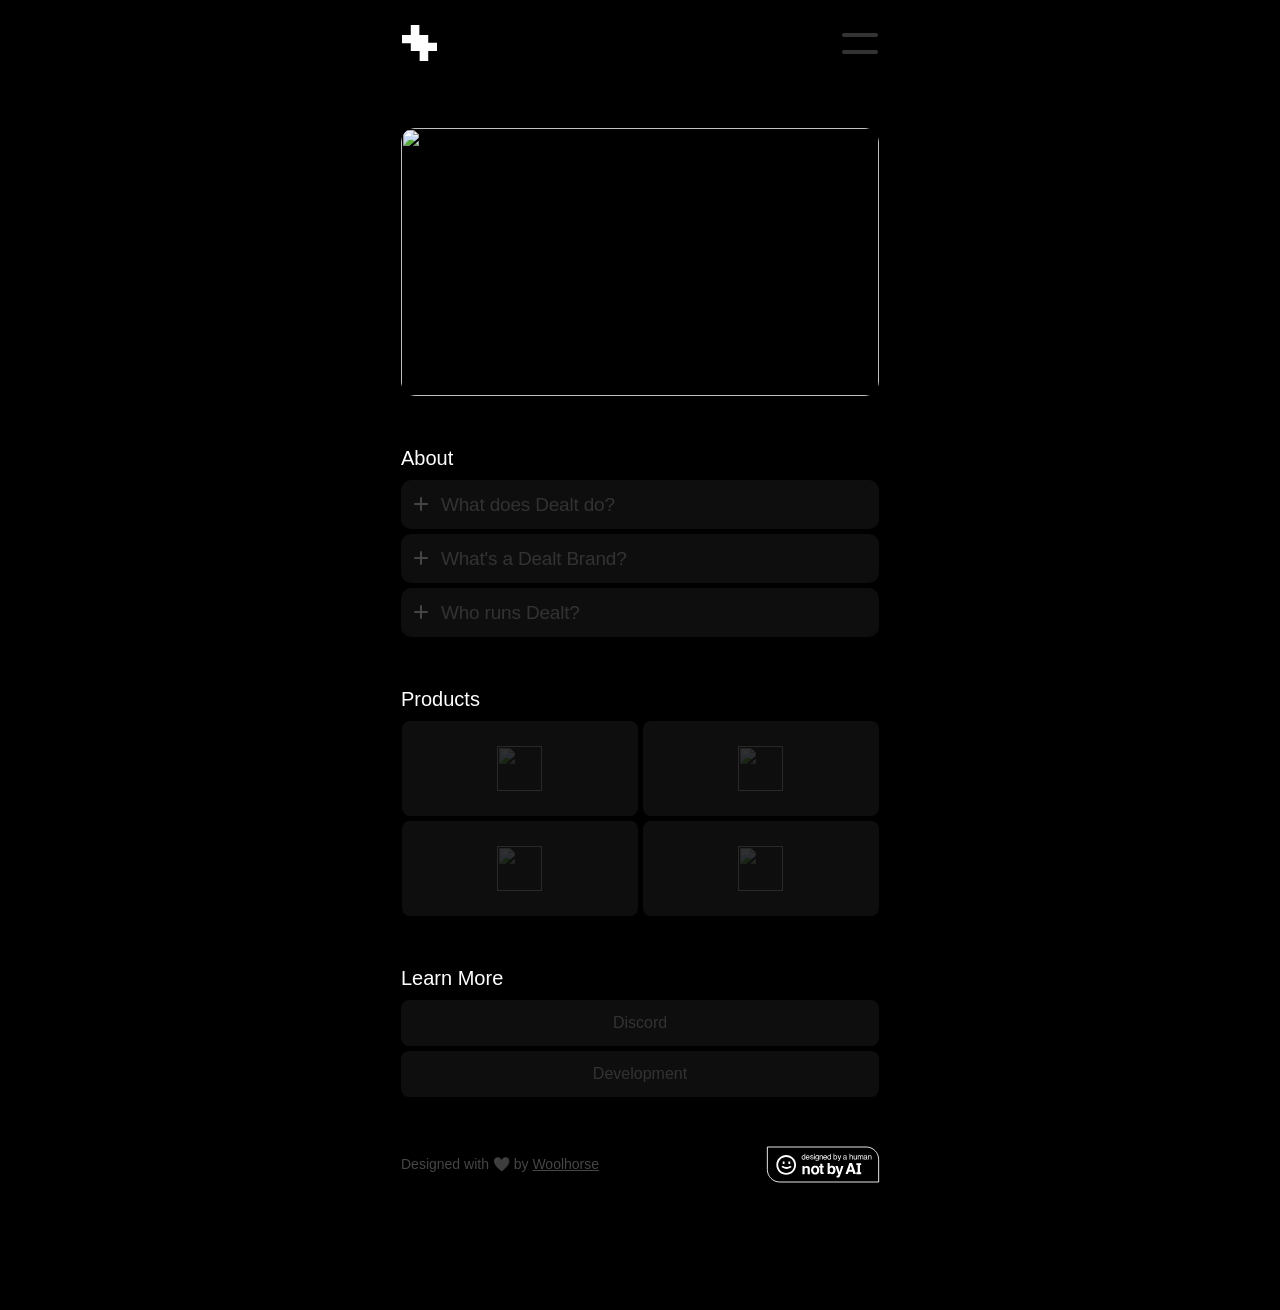
==== commit ecfcdd86: "Added index.html" ====
--- a/index.html
+++ b/index.html
@@ -1,5 +1,5 @@
 <!DOCTYPE html>
-<!-- Exported with ReFramer.site --><!-- Made in Framer · framer.com ✨ --><!-- Published Apr 14, 2026, 2:25 AM UTC --><html lang="en" data-redirect-timezone="1" dir="ltr"><head>
+<!-- Exported with ReFramer.site --><!-- Made in Framer · framer.com ✨ --><!-- Published Mar 14, 2026, 10:35 PM UTC --><html lang="en" data-redirect-timezone="1" dir="ltr"><head>
 	<meta charset="utf-8">
 	
 	
@@ -8,11 +8,11 @@
     
     <!-- End of headStart -->
 	<meta name="viewport" content="width=device-width">
-	<meta name="generator" content="Framer b47b624">
+	<meta name="generator" content="Framer 7c2f7bf">
 	<title>Dealt</title>
     <meta name="description" content="Welcome to Dealt's official website. The best place to find everything Dealt.">
-    <meta name="framer-search-index" content="https://framerusercontent.com/sites/6bdwDb0wmZy4iHE7ME6BWl/searchIndex-q2TspZZADeMj.json">
-    <meta name="framer-search-index-fallback" content="https://framerusercontent.com/sites/6bdwDb0wmZy4iHE7ME6BWl/searchIndex-bYoKhTgRvOmJ.json">
+    <meta name="framer-search-index" content="https://framerusercontent.com/sites/6bdwDb0wmZy4iHE7ME6BWl/searchIndex-mkfxojeJqni5.json">
+    <meta name="framer-search-index-fallback" content="https://framerusercontent.com/sites/6bdwDb0wmZy4iHE7ME6BWl/searchIndex-w5MiDZJAmo4f.json">
     <meta name="framer-html-plugin" content="disable">
     <link href="https://framerusercontent.com/images/9Fl7fHK5PFdeVUp03NBKkgEI36c.png" rel="icon" media="(prefers-color-scheme: light)">
     <link href="https://framerusercontent.com/images/cZsnHynZ6ma6YuRcYKCVoTS3Xnk.png" rel="icon" media="(prefers-color-scheme: dark)">
@@ -172,10 +172,10 @@
 @font-face { font-family: "Inter Placeholder"; src: local("Arial"); ascent-override: 89.79%; descent-override: 22.36%; line-gap-override: 0.00%; size-adjust: 107.89% }
 @font-face { font-family: "Inter Variable Placeholder"; src: local("Arial"); ascent-override: 89.79%; descent-override: 22.36%; line-gap-override: 0.00%; size-adjust: 107.89% }</style>
 	<link href="https://fonts.gstatic.com" rel="preconnect" crossorigin="">
-	<meta name="robots" content="max-image-preview:large"><link rel="canonical" href="https://formal-operation-220888.framer.app/"><meta property="og:url" content="https://formal-operation-220888.framer.app/"><style data-framer-css-ssr-minified="" data-framer-components="framer-lib-cursors-host framer-3plRj PropertyOverrides framer-Gw0OJ framer-lib-combinedCSSRules framer-CZfHU framer-ujCzU framer-kpqbh framer-52lTi">html,body,#main{box-sizing:border-box;margin:0;padding:0}:root{-webkit-font-smoothing:antialiased;-moz-osx-font-smoothing:grayscale}*{box-sizing:border-box;-webkit-font-smoothing:inherit}h1,h2,h3,h4,h5,h6,p,figure{margin:0}body,input,textarea,select,button{font-family:sans-serif;font-size:12px}body{--token-73d49074-7cb1-4544-8200-13a6de5ede41:#001666;--token-0ba7cc43-9dd6-43f5-bf85-fd56e07a2fea:#2a3132;--token-5dfdec3b-3139-426d-b9fc-d1b5ecf28487:#5f6566;--token-3231f815-59bd-4709-9984-27f462c2029e:#fff;--token-8872ea54-88a6-4157-8848-293bf9f2b125:#000;--token-fc5dffcb-9568-4484-a336-e739e6ee854b:#659bff;--token-b8ef25be-025f-49f3-918a-0de265a65c7b:#ff1f1f;--token-2b8efcfe-e710-4db0-bb6d-97fbe695d8ab:#fff700;--token-f7f3abe9-f766-4fa6-99f6-c96b7d6069c4:#27ff1c}@supports (z-index:calc(infinity)){#__framer-badge-container{--infinity:infinity}}#__framer-badge-container{pointer-events:none;width:100%;z-index:calc(var(--infinity,2147480000));justify-content:flex-end;padding:20px;display:flex;position:fixed;bottom:0}@supports (background:-webkit-named-image(i)) and (not (grid-template-rows:subgrid)){body{--framer-will-change-override:transform}}@supports (background:-webkit-named-image(i)) and (not (position-area:top right)){body{--framer-will-change-filter-override:filter}}[data-framer-component-type=Text] div div span,[data-framer-component-type=Text] a div span,[data-framer-component-type=Text] span span span,[data-framer-component-type=Text] p span span,[data-framer-component-type=Text] h1 span span,[data-framer-component-type=Text] h2 span span,[data-framer-component-type=Text] h3 span span,[data-framer-component-type=Text] h4 span span,[data-framer-component-type=Text] h5 span span,[data-framer-component-type=Text] h6 span span,[data-framer-component-type=Text] a{font-family:var(--font-family);font-style:var(--font-style);font-weight:min(calc(var(--framer-font-weight-increase,0) + var(--font-weight,400)),900);color:var(--text-color);letter-spacing:var(--letter-spacing);font-size:var(--font-size);text-transform:var(--text-transform);--text-decoration:var(--framer-text-decoration-style,solid)var(--framer-text-decoration,none)var(--framer-text-decoration-color,currentcolor)var(--framer-text-decoration-thickness,auto);--text-decoration-skip-ink:var(--framer-text-decoration-skip-ink);--text-underline-offset:var(--framer-text-decoration-offset);line-height:var(--line-height);--font-family:var(--framer-font-family);--font-style:var(--framer-font-style);--font-weight:var(--framer-font-weight);--text-color:var(--framer-text-color);--letter-spacing:var(--framer-letter-spacing);--font-size:var(--framer-font-size);--text-transform:var(--framer-text-transform);--line-height:var(--framer-line-height)}@supports not (color:color(display-p3 1 1 1)){p.framer-text,div.framer-text,h1.framer-text,h2.framer-text,h3.framer-text,h4.framer-text,h5.framer-text,h6.framer-text,li.framer-text,ol.framer-text,ul.framer-text,span.framer-text:not([data-text-fill]){color:var(--framer-blockquote-text-color-rgb,var(--framer-blockquote-text-color,var(--framer-text-color-rgb,var(--framer-text-color,#000))));-webkit-text-stroke-color:var(--framer-text-stroke-color-rgb,var(--framer-text-stroke-color,initial))}mark.framer-text{background-color:var(--framer-blockquote-text-background-color-rgb,var(--framer-blockquote-text-background-color,var(--framer-text-background-color-rgb,var(--framer-text-background-color,initial))))}}@supports not (color:color(display-p3 1 1 1)){code.framer-text,code.framer-text span.framer-text:not([data-text-fill]){color:var(--framer-blockquote-text-color-rgb,var(--framer-blockquote-text-color,var(--framer-code-text-color-rgb,var(--framer-code-text-color,var(--framer-text-color-rgb,var(--framer-text-color,#000))))))}}@supports not (color:color(display-p3 1 1 1)){a.framer-text,span.framer-text[data-nested-link]{color:var(--framer-blockquote-text-color-rgb,var(--framer-blockquote-text-color,var(--framer-link-text-color-rgb,var(--framer-link-text-color,var(--framer-text-color-rgb,var(--framer-text-color,#000))))));background-color:var(--framer-link-text-background-color-rgb,var(--framer-link-text-background-color,initial));-webkit-text-decoration-color:var(--framer-link-text-decoration-color-rgb,var(--framer-link-text-decoration-color,var(--framer-text-decoration-color-rgb,var(--framer-text-decoration-color,currentcolor))));text-decoration-color:var(--framer-link-text-decoration-color-rgb,var(--framer-link-text-decoration-color,var(--framer-text-decoration-color-rgb,var(--framer-text-decoration-color,currentcolor))))}}@supports not (color:color(display-p3 1 1 1)){code.framer-text a.framer-text,code.framer-text a.framer-text span.framer-text:not([data-text-fill]),code.framer-text span.framer-text[data-nested-link],code.framer-text span.framer-text[data-nested-link] span.framer-text:not([data-text-fill]){color:var(--framer-blockquote-text-color-rgb,var(--framer-blockquote-text-color,var(--framer-link-text-color-rgb,var(--framer-link-text-color,var(--framer-code-text-color-rgb,var(--framer-code-text-color,var(--framer-text-color-rgb,var(--framer-text-color,#000))))))))}}@supports not (color:color(display-p3 1 1 1)){a.framer-text:hover,span.framer-text[data-nested-link]:hover{color:var(--framer-link-hover-text-color-rgb,var(--framer-link-hover-text-color,var(--framer-blockquote-text-color-rgb,var(--framer-blockquote-text-color,var(--framer-link-text-color-rgb,var(--framer-link-text-color,var(--framer-text-color-rgb,var(--framer-text-color,#000))))))));background-color:var(--framer-link-hover-text-background-color-rgb,var(--framer-link-hover-text-background-color,var(--framer-link-text-background-color-rgb,var(--framer-link-text-background-color,var(--framer-text-background-color-rgb,var(--framer-text-background-color,initial))))));-webkit-text-decoration-color:var(--framer-link-hover-text-decoration-color-rgb,var(--framer-link-hover-text-decoration-color,var(--framer-link-text-decoration-color-rgb,var(--framer-link-text-decoration-color,var(--framer-text-decoration-color-rgb,var(--framer-text-decoration-color,currentcolor))))));text-decoration-color:var(--framer-link-hover-text-decoration-color-rgb,var(--framer-link-hover-text-decoration-color,var(--framer-link-text-decoration-color-rgb,var(--framer-link-text-decoration-color,var(--framer-text-decoration-color-rgb,var(--framer-text-decoration-color,currentcolor))))))}}@supports not (color:color(display-p3 1 1 1)){code.framer-text a.framer-text:hover,code.framer-text span.framer-text[data-nested-link]:hover{color:var(--framer-link-hover-text-color-rgb,var(--framer-link-hover-text-color,var(--framer-blockquote-text-color-rgb,var(--framer-blockquote-text-color,var(--framer-link-text-color-rgb,var(--framer-link-text-color,var(--framer-code-text-color-rgb,var(--framer-code-text-color,var(--framer-text-color-rgb,var(--framer-text-color,#000))))))))))}}@supports not (color:color(display-p3 1 1 1)){a.framer-text[data-framer-page-link-current],span.framer-text[data-framer-page-link-current]{color:var(--framer-link-current-text-color-rgb,var(--framer-link-current-text-color,var(--framer-link-text-color-rgb,var(--framer-link-text-color,var(--framer-text-color-rgb,var(--framer-text-color,#000))))));background-color:var(--framer-link-current-text-background-color-rgb,var(--framer-link-current-text-background-color,var(--framer-link-text-background-color-rgb,var(--framer-link-text-background-color,var(--framer-text-background-color-rgb,var(--framer-text-background-color,initial))))));-webkit-text-decoration-color:var(--framer-link-current-text-decoration-color-rgb,var(--framer-link-current-text-decoration-color,var(--framer-link-text-decoration-color-rgb,var(--framer-link-text-decoration-color,var(--framer-text-decoration-color-rgb,var(--framer-text-decoration-color,currentcolor))))));text-decoration-color:var(--framer-link-current-text-decoration-color-rgb,var(--framer-link-current-text-decoration-color,var(--framer-link-text-decoration-color-rgb,var(--framer-link-text-decoration-color,var(--framer-text-decoration-color-rgb,var(--framer-text-decoration-color,currentcolor))))))}}@supports not (color:color(display-p3 1 1 1)){code.framer-text a.framer-text[data-framer-page-link-current],code.framer-text a.framer-text[data-framer-page-link-current] span.framer-text:not([data-text-fill]),code.framer-text span.framer-text[data-framer-page-link-current],code.framer-text span.framer-text[data-framer-page-link-current] span.framer-text:not([data-text-fill]){color:var(--framer-link-current-text-color-rgb,var(--framer-link-current-text-color,var(--framer-link-text-color-rgb,var(--framer-link-text-color,var(--framer-code-text-color-rgb,var(--framer-code-text-color,var(--framer-text-color-rgb,var(--framer-text-color,#000))))))));background-color:var(--framer-link-current-text-background-color-rgb,var(--framer-link-current-text-background-color,var(--framer-link-text-background-color-rgb,var(--framer-link-text-background-color,var(--framer-text-background-color-rgb,var(--framer-text-background-color,initial))))))}}@supports not (color:color(display-p3 1 1 1)){a.framer-text[data-framer-page-link-current]:hover,span.framer-text[data-framer-page-link-current]:hover{color:var(--framer-link-hover-text-color-rgb,var(--framer-link-hover-text-color,var(--framer-link-current-text-color-rgb,var(--framer-link-current-text-color,var(--framer-link-text-color-rgb,var(--framer-link-text-color,var(--framer-code-text-color-rgb,var(--framer-code-text-color,var(--framer-text-color-rgb,var(--framer-text-color,#000))))))))));background-color:var(--framer-link-hover-text-background-color-rgb,var(--framer-link-hover-text-background-color,var(--framer-link-current-text-background-color-rgb,var(--framer-link-current-text-background-color,var(--framer-link-text-background-color-rgb,var(--framer-link-text-background-color,initial))))));-webkit-text-decoration-color:var(--framer-link-hover-text-decoration-color-rgb,var(--framer-link-hover-text-decoration-color,var(--framer-link-current-text-decoration-color-rgb,var(--framer-link-current-text-decoration-color,var(--framer-link-text-decoration-color-rgb,var(--framer-link-text-decoration-color,var(--framer-text-decoration-color-rgb,var(--framer-text-decoration-color,currentcolor))))))));text-decoration-color:var(--framer-link-hover-text-decoration-color-rgb,var(--framer-link-hover-text-decoration-color,var(--framer-link-current-text-decoration-color-rgb,var(--framer-link-current-text-decoration-color,var(--framer-link-text-decoration-color-rgb,var(--framer-link-text-decoration-color,var(--framer-text-decoration-color-rgb,var(--framer-text-decoration-color,currentcolor))))))))}}@supports not (color:color(display-p3 1 1 1)){code.framer-text a.framer-text[data-framer-page-link-current]:hover,code.framer-text a.framer-text[data-framer-page-link-current]:hover span.framer-text:not([data-text-fill]),code.framer-text span.framer-text[data-framer-page-link-current]:hover,code.framer-text span.framer-text[data-framer-page-link-current]:hover span.framer-text:not([data-text-fill]){color:var(--framer-link-hover-text-color-rgb,var(--framer-link-hover-text-color,var(--framer-link-current-text-color-rgb,var(--framer-link-current-text-color,var(--framer-link-text-color-rgb,var(--framer-link-text-color,var(--framer-code-text-color-rgb,var(--framer-code-text-color,var(--framer-text-color-rgb,var(--framer-text-color,#000))))))))));background-color:var(--framer-link-hover-text-background-color-rgb,var(--framer-link-hover-text-background-color,var(--framer-link-current-text-background-color-rgb,var(--framer-link-current-text-background-color,var(--framer-link-text-background-color-rgb,var(--framer-link-text-background-color,initial))))))}}@supports not (aspect-ratio:1){.framer-text-module:not([data-width=fit])[style*=aspect-ratio]{position:relative!important}.framer-text-module:not([data-width=fit])[style*=aspect-ratio]:before{content:"";padding-bottom:calc(100%/calc(var(--aspect-ratio)));display:block}.framer-text-module[data-width=fill]>:first-child,.framer-text-module[data-width=fill]>.ssr-variant>:first-child,.framer-text-module:not([data-width=fit])[style*=aspect-ratio]>:first-child,.framer-text-module:not([data-width=fit])[style*=aspect-ratio]>.ssr-variant>:first-child{position:absolute;top:0;left:0;height:100%!important}}@supports not (overflow:clip){:root{--overflow-clip-fallback:hidden}}@supports (background:-webkit-named-image(i)) and (not (contain-intrinsic-size:inherit)){div.framer-text,p.framer-text,h1.framer-text,h2.framer-text,h3.framer-text,h4.framer-text,h5.framer-text,h6.framer-text,ol.framer-text,ul.framer-text,li.framer-text,blockquote.framer-text,.framer-text.framer-image{display:var(--text-truncation-display-inline-for-safari-16,revert)}div.framer-text:after,p.framer-text:after,h1.framer-text:after,h2.framer-text:after,h3.framer-text:after,h4.framer-text:after,h5.framer-text:after,h6.framer-text:after,ol.framer-text:after,ul.framer-text:after,li.framer-text:after,blockquote.framer-text:after,.framer-text.framer-image:after{content:var(--text-truncation-line-break-for-safari-16);white-space:pre}.framer-text.framer-text-module,.framer-text.framer-table-wrapper{display:var(--text-truncation-display-none-for-safari-16,revert)}p.framer-text[data-text-fill]{display:var(--text-truncation-display-inline-for-safari-16,inline-block)}}@supports (corner-shape:superellipse(2)){:root{--one-if-corner-shape-supported:1}}.framer-cursor-none,.framer-cursor-none *{cursor:none!important}.framer-pointer-events-none,.framer-pointer-events-none *{pointer-events:none!important}@supports (aspect-ratio:1){body{--framer-aspect-ratio-supported:auto}}.framer-3plRj.framer-do8gxx,.framer-3plRj .framer-do8gxx{display:block}.framer-3plRj.framer-1olch94{height:min-content;overflow:var(--overflow-clip-fallback,clip);background-color:#000;flex-flow:column;place-content:center flex-start;align-items:center;gap:10px;width:1200px;padding:128px;display:flex;position:relative}.framer-3plRj .framer-xcokh6-container{z-index:1;flex:none;width:536px;height:86px;position:fixed;top:0;left:calc(50% - 268px)}.framer-3plRj .framer-9xpwrn{flex-flow:column;flex:none;place-content:center flex-start;align-items:center;gap:50px;width:478px;height:min-content;padding:0;display:flex;position:relative;overflow:visible}.framer-3plRj .framer-ef9s8y{aspect-ratio:1.78417;height:var(--framer-aspect-ratio-supported,268px);overflow:var(--overflow-clip-fallback,clip);will-change:var(--framer-will-change-override,transform);border-radius:14px;flex-flow:row;flex:none;place-content:center;align-items:center;gap:10px;width:100%;padding:0;display:flex;position:relative}.framer-3plRj .framer-1cs4azb{aspect-ratio:1.78417;height:var(--framer-aspect-ratio-supported,268px);will-change:var(--framer-will-change-effect-override,transform);border-radius:14px;flex:none;width:478px;position:relative}.framer-3plRj .framer-1kzl16d,.framer-3plRj .framer-y1qoh4{flex-flow:column;flex:none;place-content:flex-start center;align-items:flex-start;gap:10px;width:100%;height:min-content;padding:0;display:flex;position:relative}.framer-3plRj .framer-1avsz5c,.framer-3plRj .framer-bafsq5,.framer-3plRj .framer-2m8u4r{--framer-link-text-color:#09f;--framer-link-text-decoration:underline;white-space:pre;flex:none;width:auto;height:auto;position:relative}.framer-3plRj .framer-hdchi4-container{flex:none;width:100%;height:auto;position:relative}.framer-3plRj .framer-6w5qiy{height:min-content;overflow:var(--overflow-clip-fallback,clip);flex-flow:wrap;flex:none;place-content:center;align-items:center;gap:5px;width:478px;padding:0;display:flex;position:relative}.framer-3plRj .framer-jik0xp-container,.framer-3plRj .framer-156ny6w-container,.framer-3plRj .framer-1cs1lwv-container,.framer-3plRj .framer-scjf8f-container{flex:none;width:236px;height:95px;position:relative}.framer-3plRj .framer-34f07y{flex-flow:column;flex:none;place-content:flex-start center;align-items:flex-start;gap:10px;width:478px;height:min-content;padding:0;display:flex;position:relative}.framer-3plRj .framer-r5q224{height:min-content;overflow:var(--overflow-clip-fallback,clip);flex-flow:row;flex:none;place-content:center space-between;align-items:center;width:100%;padding:0;display:flex;position:relative}.framer-3plRj .framer-bo266f{flex:none;gap:5px;width:100%;height:min-content;padding:0;display:grid;position:relative;overflow:visible}.framer-3plRj .framer-k4lyvi-container,.framer-3plRj .framer-195mxei-container{flex:none;place-self:start;width:100%;height:46px;position:relative}.framer-3plRj .framer-1g8u06o{flex-flow:column;flex:none;place-content:flex-start;align-items:flex-start;gap:10px;width:478px;height:min-content;padding:0;display:flex;position:relative}.framer-3plRj .framer-19j4la{flex-flow:row;flex:none;place-content:center space-between;align-items:center;width:100%;height:min-content;padding:0;display:flex;position:relative;overflow:visible}.framer-3plRj .framer-2sehp7{opacity:.27;white-space:pre-wrap;word-break:break-word;word-wrap:break-word;flex:1 0 0;width:1px;height:auto;position:relative}.framer-3plRj .framer-49sbbn{cursor:pointer;flex:none;width:112px;height:35px;position:relative;overflow:visible}.framer-3plRj .framer-53ilt0,.framer-3plRj .framer-18gplj5{width:112px;height:35px;position:absolute;top:0;left:0}.framer-3plRj .framer-koev91{width:10px;height:8px;position:absolute;top:15px;left:14px}.framer-3plRj .framer-1lwbotu{width:10px;height:3px;position:absolute;top:4px;left:0}.framer-3plRj .framer-44nsml{width:2px;height:3px;position:absolute;top:0;left:1px}.framer-3plRj .framer-b2didw{width:2px;height:3px;position:absolute;top:0;left:7px}.framer-3plRj .framer-1psncqq{width:80px;height:20px;position:absolute;top:8px;left:9px}.framer-3plRj .framer-66oyk0{width:20px;height:20px;position:absolute;top:0;left:0}.framer-3plRj .framer-1nfnvzm{width:16px;height:16px;position:absolute;top:2px;left:2px}.framer-3plRj .framer-132wouc{width:11px;height:11px;position:absolute;top:8px;left:70px}.framer-3plRj .framer-1bjoui6{width:3px;height:5px;position:absolute;top:11px;left:74px}.framer-3plRj .framer-f4seso{width:8px;height:11px;position:absolute;top:8px;left:52px}.framer-3plRj .framer-iq0cxm{width:4px;height:5px;position:absolute;top:13px;left:54px}.framer-3plRj .framer-xou3b1{width:5px;height:11px;position:absolute;top:17px;left:52px}.framer-3plRj .framer-f9lf8k{width:9px;height:9px;position:absolute;top:19px;left:44px}.framer-3plRj .framer-cn8ykn{width:9px;height:9px;position:absolute;top:0;left:0}.framer-3plRj .framer-1x179wv{width:4px;height:5px;position:absolute;top:2px;left:2px}.framer-3plRj .framer-30uz3v{width:59px;height:15px;position:absolute;top:16px;left:36px}.framer-3plRj .framer-11om9z{width:8px;height:9px;position:absolute;top:3px;left:0}.framer-3plRj .framer-1c9jfos{width:8px;height:12px;position:absolute;top:3px;left:33px}.framer-3plRj .framer-v9hv6t{width:5px;height:11px;position:absolute;top:0;left:54px}.framer-3plRj .framer-1rtuvdu{width:4px;height:6px;position:absolute;top:8px;left:48px}.framer-3plRj .framer-1k7lbew,.framer-3plRj .framer-4czauh{width:4px;height:6px;position:absolute;top:0;left:0}.framer-3plRj .framer-11l55u8{width:3px;height:3px;position:absolute;top:1px;left:1px}.framer-3plRj .framer-1wlc6gd{width:32px;height:6px;position:absolute;top:8px;left:43px}.framer-3plRj .framer-pyfwu4{width:4px;height:6px;position:absolute;top:0;left:28px}.framer-3plRj .framer-hmmwjh{width:4px;height:5px;position:absolute;top:0;left:0}.framer-3plRj .framer-1fc102w{width:67px;height:6px;position:absolute;top:7px;left:35px}.framer-3plRj .framer-7048fz{width:3px;height:3px;position:absolute;top:2px;left:1px}.framer-3plRj .framer-13z7jvg{width:4px;height:5px;position:absolute;top:2px;left:4px}.framer-3plRj .framer-1iupb5b{width:3px;height:1px;position:absolute;top:2px;left:5px}.framer-3plRj .framer-ao5lk6{width:4px;height:5px;position:absolute;top:2px;left:22px}.framer-3plRj .framer-1qvmslw{width:3px;height:1px;position:absolute;top:2px;left:23px}.framer-3plRj .framer-1xs4x7j{width:4px;height:6px;position:absolute;top:0;left:26px}.framer-3plRj .framer-18blf36{width:3px;height:3px;position:absolute;top:2px;left:27px}.framer-3plRj .framer-1tg4ppg{width:4px;height:5px;position:absolute;top:2px;left:42px}.framer-3plRj .framer-643syx{width:2px;height:2px;position:absolute;top:4px;left:43px}.framer-3plRj .framer-1po57lo{width:4px;height:5px;position:absolute;top:2px;left:63px}.framer-3plRj .framer-hbsc7e{width:2px;height:2px;position:absolute;top:4px;left:63px}.framer-3plRj .framer-1ykdrs5{width:4px;height:6px;position:absolute;top:0;left:32px}.framer-3plRj .framer-15vjrp2{width:3px;height:3px;position:absolute;top:2px;left:33px}.framer-3plRj .framer-yeiin1{width:58px;height:6px;position:absolute;top:7px;left:47px}.framer-3plRj .framer-wn77e6{width:4px;height:4px;position:absolute;top:2px;left:40px}.framer-3plRj .framer-ivy9g0{width:1px;height:4px;position:absolute;top:2px;left:0}.framer-3plRj .framer-15etu7k{width:4px;height:4px;position:absolute;top:2px;left:6px}.framer-3plRj .framer-1mx02lz{width:4px;height:6px;position:absolute;top:0;left:36px}.framer-3plRj .framer-a833jg{width:6px;height:4px;position:absolute;top:2px;left:44px}.framer-3plRj .framer-kyj7bj{width:4px;height:4px;position:absolute;top:2px;left:55px}.framer-3plRj .framer-1vqt2lv{width:1px;height:1px;position:absolute;top:0;left:0}.framer-3plRj.framer-1ozabwz{-webkit-user-select:none;user-select:none;background-color:#000c;position:fixed;inset:0}.framer-3plRj.framer-cm4hz{height:262px;overflow:var(--overflow-clip-fallback,clip);will-change:var(--framer-will-change-override,transform);background-color:#0e0e0e;border-radius:10px;flex:none;width:529px;position:fixed;top:calc(50% - 131px);left:calc(50% - 264.5px)}.framer-3plRj .framer-twrl0l{white-space:pre-wrap;word-break:break-word;word-wrap:break-word;flex:none;width:485px;height:auto;position:absolute;top:22px;left:50%;transform:translate(-50%)}.framer-gBWKb .framer-styles-preset-ncs0ji:not(.rich-text-wrapper),.framer-gBWKb .framer-styles-preset-ncs0ji.rich-text-wrapper a{--framer-link-hover-text-color:#8c8c8c;--framer-link-text-color:#fff;--framer-link-text-decoration:underline}.framer-r997O .framer-styles-preset-aqyyvd:not(.rich-text-wrapper),.framer-r997O .framer-styles-preset-aqyyvd.rich-text-wrapper a{--framer-link-hover-text-color:#fffffffc;--framer-link-text-color:#ffffff5e}@media (max-width:1199.98px){.framer-3plRj.framer-1olch94{width:390px;padding:94px}.framer-3plRj .framer-xcokh6-container{width:unset;left:0;right:0}.framer-3plRj .framer-9xpwrn{width:347px}.framer-3plRj .framer-ef9s8y{height:var(--framer-aspect-ratio-supported,195px)}.framer-3plRj .framer-1cs4azb{height:var(--framer-aspect-ratio-supported,195px);width:348px}.framer-3plRj .framer-6w5qiy,.framer-3plRj .framer-34f07y,.framer-3plRj .framer-1g8u06o{width:100%}.framer-3plRj .framer-jik0xp-container,.framer-3plRj .framer-156ny6w-container,.framer-3plRj .framer-1cs1lwv-container,.framer-3plRj .framer-scjf8f-container{flex:1 0 0;width:1px}.framer-3plRj .framer-49sbbn,.framer-3plRj .framer-53ilt0,.framer-3plRj .framer-18gplj5{width:124px;height:39px}.framer-3plRj .framer-koev91{width:12px;height:8px;top:16px;left:16px}.framer-3plRj .framer-1lwbotu{width:12px;height:4px;top:5px}.framer-3plRj .framer-44nsml{left:2px}.framer-3plRj .framer-b2didw{left:8px}.framer-3plRj .framer-1psncqq{width:89px;height:22px;top:9px;left:10px}.framer-3plRj .framer-66oyk0{width:22px;height:22px}.framer-3plRj .framer-1nfnvzm{width:18px;height:18px}.framer-3plRj .framer-132wouc{width:12px;height:12px;top:9px;left:77px}.framer-3plRj .framer-1bjoui6{height:5px;top:12px;left:82px}.framer-3plRj .framer-f4seso{width:9px;height:13px;top:9px;left:57px}.framer-3plRj .framer-iq0cxm{width:4px;height:6px;top:14px;left:60px}.framer-3plRj .framer-xou3b1{width:5px;height:12px;top:19px;left:58px}.framer-3plRj .framer-f9lf8k{width:10px;height:10px;top:21px;left:49px}.framer-3plRj .framer-cn8ykn{width:10px;height:10px}.framer-3plRj .framer-1x179wv{width:5px;height:6px;left:3px}.framer-3plRj .framer-30uz3v{width:66px;height:16px;top:18px;left:39px}.framer-3plRj .framer-11om9z{width:8px;height:10px;top:3px}.framer-3plRj .framer-1c9jfos{width:9px;height:13px;left:37px}.framer-3plRj .framer-v9hv6t{width:6px;height:12px;left:60px}.framer-3plRj .framer-1rtuvdu{width:4px;height:7px;top:9px;left:54px}.framer-3plRj .framer-1k7lbew,.framer-3plRj .framer-4czauh{width:4px;height:7px}.framer-3plRj .framer-11l55u8{height:4px;left:1px}.framer-3plRj .framer-1wlc6gd{width:35px;height:7px;top:9px;left:48px}.framer-3plRj .framer-pyfwu4{height:7px;left:31px}.framer-3plRj .framer-hmmwjh{width:4px;height:5px}.framer-3plRj .framer-1fc102w{width:74px;height:7px;top:8px;left:38px}.framer-3plRj .framer-7048fz{height:4px;top:3px;left:1px}.framer-3plRj .framer-13z7jvg{height:5px;left:5px}.framer-3plRj .framer-1iupb5b{height:2px;top:3px;left:6px}.framer-3plRj .framer-ao5lk6{height:5px;left:24px}.framer-3plRj .framer-1qvmslw{height:2px;top:3px;left:25px}.framer-3plRj .framer-1xs4x7j{width:4px;height:7px;left:29px}.framer-3plRj .framer-18blf36{height:4px;top:3px;left:30px}.framer-3plRj .framer-1tg4ppg{width:5px;height:5px;left:46px}.framer-3plRj .framer-643syx{width:3px;height:2px;top:4px;left:47px}.framer-3plRj .framer-1po57lo{width:5px;height:5px;left:69px}.framer-3plRj .framer-hbsc7e{width:3px;height:2px;top:4px;left:70px}.framer-3plRj .framer-1ykdrs5{width:4px;height:7px;left:36px}.framer-3plRj .framer-15vjrp2{height:4px;top:3px;left:37px}.framer-3plRj .framer-yeiin1{width:64px;height:7px;top:8px;left:52px}.framer-3plRj .framer-wn77e6{height:5px;left:44px}.framer-3plRj .framer-ivy9g0{height:5px}.framer-3plRj .framer-15etu7k{height:5px;left:6px}.framer-3plRj .framer-1mx02lz{height:7px;left:40px}.framer-3plRj .framer-a833jg{width:6px;height:5px;left:49px}.framer-3plRj .framer-kyj7bj{height:5px;left:61px}.framer-3plRj.framer-cm4hz{width:333px;height:222px;top:calc(50% - 111px);left:calc(50% - 166.5px)}.framer-3plRj .framer-twrl0l{width:289px;left:50%}}.ssr-variant{display:contents}@supports (aspect-ratio:1){body{--framer-aspect-ratio-supported:auto}}.framer-Gw0OJ.framer-1gywn92,.framer-Gw0OJ .framer-1gywn92{display:block}.framer-Gw0OJ.framer-1fpx4y5{height:86px;overflow:var(--overflow-clip-fallback,clip);flex-flow:row;place-content:center space-between;align-items:center;width:1200px;padding:30px;display:flex;position:relative}.framer-Gw0OJ .framer-9gca44{height:min-content;overflow:var(--overflow-clip-fallback,clip);flex-flow:row;flex:none;place-content:flex-end flex-start;align-items:flex-end;gap:10px;width:min-content;padding:0;text-decoration:none;display:flex;position:relative}.framer-Gw0OJ .framer-8kgnar{width:35px;height:36px;position:relative}.framer-Gw0OJ .framer-1rrow4{flex-flow:row;flex:none;place-content:center flex-end;align-items:center;gap:0;width:81px;height:51px;padding:0;display:flex;position:relative;overflow:visible}.framer-Gw0OJ .framer-1gpccck,.framer-Gw0OJ .framer-qim231,.framer-Gw0OJ .framer-wzyr0m,.framer-Gw0OJ .framer-xpwv77{flex-flow:row;flex:none;place-content:center;align-items:center;gap:10px;width:min-content;height:min-content;padding:0;text-decoration:none;display:flex;position:relative;overflow:visible}.framer-Gw0OJ .framer-xrpmr0,.framer-Gw0OJ .framer-4wnn6,.framer-Gw0OJ .framer-3z6lf5,.framer-Gw0OJ .framer-g037el{white-space:pre;flex:none;width:auto;height:auto;position:relative}.framer-Gw0OJ .framer-6d93yz{cursor:pointer;flex:none;gap:13px;width:36px;height:100%;position:relative;overflow:visible}.framer-Gw0OJ .framer-1kmlwl6{height:4px;overflow:var(--overflow-clip-fallback,clip);will-change:var(--framer-will-change-override,transform);flex:none;position:absolute;top:15px;left:0;right:0}.framer-Gw0OJ .framer-14gjfe7{height:4px;overflow:var(--overflow-clip-fallback,clip);will-change:var(--framer-will-change-override,transform);flex:none;position:absolute;bottom:15px;left:0;right:0}.framer-Gw0OJ.framer-v-y7kbd8 .framer-1rrow4{gap:10px}.framer-Gw0OJ.framer-v-y7kbd8 .framer-1gpccck,.framer-Gw0OJ.framer-v-y7kbd8 .framer-qim231,.framer-Gw0OJ.framer-v-y7kbd8 .framer-wzyr0m,.framer-Gw0OJ.framer-v-y7kbd8 .framer-xpwv77{padding:7px}.framer-Gw0OJ.framer-v-y7kbd8 .framer-1kmlwl6{top:calc(50.9804% - 2px);left:5px;right:5px}.framer-Gw0OJ.framer-v-y7kbd8 .framer-14gjfe7{bottom:unset;top:calc(50.9804% - 2px);left:5px;right:5px}body{--framer-will-change-override:none}@supports (background:-webkit-named-image(i)) and (not (grid-template-rows:subgrid)){body{--framer-will-change-override:transform}}body{--framer-will-change-filter-override:none}@supports (background:-webkit-named-image(i)) and (not (position-area:top right)){body{--framer-will-change-filter-override:filter}}[data-framer-component-type]{position:absolute}[data-framer-component-type=Text]{cursor:inherit}[data-framer-component-text-autosized] *{white-space:pre}[data-framer-component-type=Text]>*{text-align:var(--framer-text-alignment,start)}[data-framer-component-type=Text] span span,[data-framer-component-type=Text] p span,[data-framer-component-type=Text] h1 span,[data-framer-component-type=Text] h2 span,[data-framer-component-type=Text] h3 span,[data-framer-component-type=Text] h4 span,[data-framer-component-type=Text] h5 span,[data-framer-component-type=Text] h6 span{display:block}[data-framer-component-type=Text] span span span,[data-framer-component-type=Text] p span span,[data-framer-component-type=Text] h1 span span,[data-framer-component-type=Text] h2 span span,[data-framer-component-type=Text] h3 span span,[data-framer-component-type=Text] h4 span span,[data-framer-component-type=Text] h5 span span,[data-framer-component-type=Text] h6 span span{display:unset}[data-framer-component-type=Text] div div span,[data-framer-component-type=Text] a div span,[data-framer-component-type=Text] span span span,[data-framer-component-type=Text] p span span,[data-framer-component-type=Text] h1 span span,[data-framer-component-type=Text] h2 span span,[data-framer-component-type=Text] h3 span span,[data-framer-component-type=Text] h4 span span,[data-framer-component-type=Text] h5 span span,[data-framer-component-type=Text] h6 span span,[data-framer-component-type=Text] a{font-family:var(--font-family);font-style:var(--font-style);font-weight:min(calc(var(--framer-font-weight-increase,0) + var(--font-weight,400)),900);color:var(--text-color);letter-spacing:var(--letter-spacing);font-size:var(--font-size);text-transform:var(--text-transform);--text-decoration:var(--framer-text-decoration-style,solid)var(--framer-text-decoration,none)var(--framer-text-decoration-color,currentcolor)var(--framer-text-decoration-thickness,auto);--text-decoration-skip-ink:var(--framer-text-decoration-skip-ink);--text-underline-offset:var(--framer-text-decoration-offset);line-height:var(--line-height);--font-family:var(--framer-font-family);--font-style:var(--framer-font-style);--font-weight:var(--framer-font-weight);--text-color:var(--framer-text-color);--letter-spacing:var(--framer-letter-spacing);--font-size:var(--framer-font-size);--text-transform:var(--framer-text-transform);--line-height:var(--framer-line-height)}[data-framer-component-type=Text] a,[data-framer-component-type=Text] a div span,[data-framer-component-type=Text] a span span span,[data-framer-component-type=Text] a p span span,[data-framer-component-type=Text] a h1 span span,[data-framer-component-type=Text] a h2 span span,[data-framer-component-type=Text] a h3 span span,[data-framer-component-type=Text] a h4 span span,[data-framer-component-type=Text] a h5 span span,[data-framer-component-type=Text] a h6 span span{--font-family:var(--framer-link-font-family,var(--framer-font-family));--font-style:var(--framer-link-font-style,var(--framer-font-style));--font-weight:var(--framer-link-font-weight,var(--framer-font-weight));--text-color:var(--framer-link-text-color,var(--framer-text-color));--font-size:var(--framer-link-font-size,var(--framer-font-size));--text-transform:var(--framer-link-text-transform,var(--framer-text-transform));--text-decoration:var(--framer-link-text-decoration-style,var(--framer-text-decoration-style,solid))var(--framer-link-text-decoration,var(--framer-text-decoration,none))var(--framer-link-text-decoration-color,var(--framer-text-decoration-color,currentcolor))var(--framer-link-text-decoration-thickness,var(--framer-text-decoration-thickness,auto));--text-decoration-skip-ink:var(--framer-link-text-decoration-skip-ink,var(--framer-text-decoration-skip-ink));--text-underline-offset:var(--framer-link-text-decoration-offset,var(--framer-text-decoration-offset))}[data-framer-component-type=Text] a:hover,[data-framer-component-type=Text] a div span:hover,[data-framer-component-type=Text] a span span span:hover,[data-framer-component-type=Text] a p span span:hover,[data-framer-component-type=Text] a h1 span span:hover,[data-framer-component-type=Text] a h2 span span:hover,[data-framer-component-type=Text] a h3 span span:hover,[data-framer-component-type=Text] a h4 span span:hover,[data-framer-component-type=Text] a h5 span span:hover,[data-framer-component-type=Text] a h6 span span:hover{--font-family:var(--framer-link-hover-font-family,var(--framer-link-font-family,var(--framer-font-family)));--font-style:var(--framer-link-hover-font-style,var(--framer-link-font-style,var(--framer-font-style)));--font-weight:var(--framer-link-hover-font-weight,var(--framer-link-font-weight,var(--framer-font-weight)));--text-color:var(--framer-link-hover-text-color,var(--framer-link-text-color,var(--framer-text-color)));--font-size:var(--framer-link-hover-font-size,var(--framer-link-font-size,var(--framer-font-size)));--text-transform:var(--framer-link-hover-text-transform,var(--framer-link-text-transform,var(--framer-text-transform)));--text-decoration:var(--framer-link-hover-text-decoration-style,var(--framer-link-text-decoration-style,var(--framer-text-decoration-style,solid)))var(--framer-link-hover-text-decoration,var(--framer-link-text-decoration,var(--framer-text-decoration,none)))var(--framer-link-hover-text-decoration-color,var(--framer-link-text-decoration-color,var(--framer-text-decoration-color,currentcolor)))var(--framer-link-hover-text-decoration-thickness,var(--framer-link-text-decoration-thickness,var(--framer-text-decoration-thickness,auto)));--text-decoration-skip-ink:var(--framer-link-hover-text-decoration-skip-ink,var(--framer-link-text-decoration-skip-ink,var(--framer-text-decoration-skip-ink)));--text-underline-offset:var(--framer-link-hover-text-decoration-offset,var(--framer-link-text-decoration-offset,var(--framer-text-decoration-offset)))}[data-framer-component-type=Text].isCurrent a,[data-framer-component-type=Text].isCurrent a div span,[data-framer-component-type=Text].isCurrent a span span span,[data-framer-component-type=Text].isCurrent a p span span,[data-framer-component-type=Text].isCurrent a h1 span span,[data-framer-component-type=Text].isCurrent a h2 span span,[data-framer-component-type=Text].isCurrent a h3 span span,[data-framer-component-type=Text].isCurrent a h4 span span,[data-framer-component-type=Text].isCurrent a h5 span span,[data-framer-component-type=Text].isCurrent a h6 span span{--font-family:var(--framer-link-current-font-family,var(--framer-link-font-family,var(--framer-font-family)));--font-style:var(--framer-link-current-font-style,var(--framer-link-font-style,var(--framer-font-style)));--font-weight:var(--framer-link-current-font-weight,var(--framer-link-font-weight,var(--framer-font-weight)));--text-color:var(--framer-link-current-text-color,var(--framer-link-text-color,var(--framer-text-color)));--font-size:var(--framer-link-current-font-size,var(--framer-link-font-size,var(--framer-font-size)));--text-transform:var(--framer-link-current-text-transform,var(--framer-link-text-transform,var(--framer-text-transform)));--text-decoration:var(--framer-link-current-text-decoration-style,var(--framer-link-text-decoration-style,var(--framer-text-decoration-style,solid)))var(--framer-link-current-text-decoration,var(--framer-link-text-decoration,var(--framer-text-decoration,none)))var(--framer-link-current-text-decoration-color,var(--framer-link-text-decoration-color,var(--framer-text-decoration-color,currentcolor)))var(--framer-link-current-text-decoration-thickness,var(--framer-link-text-decoration-thickness,var(--framer-text-decoration-thickness,auto)));--text-decoration-skip-ink:var(--framer-link-current-text-decoration-skip-ink,var(--framer-link-text-decoration-skip-ink,var(--framer-text-decoration-skip-ink)));--text-underline-offset:var(--framer-link-current-text-decoration-offset,var(--framer-link-text-decoration-offset,var(--framer-text-decoration-offset)))}[data-framer-component-type=RichTextContainer]{outline:none;flex-direction:column;flex-shrink:0;justify-content:flex-start;display:flex}p.framer-text,div.framer-text,figure.framer-text,h1.framer-text,h2.framer-text,h3.framer-text,h4.framer-text,h5.framer-text,h6.framer-text,ol.framer-text,ul.framer-text{margin:0;padding:0}p.framer-text,div.framer-text,h1.framer-text,h2.framer-text,h3.framer-text,h4.framer-text,h5.framer-text,h6.framer-text,li.framer-text,ol.framer-text,ul.framer-text,mark.framer-text,span.framer-text:not([data-text-fill]){font-family:var(--framer-font-family-preview,var(--framer-blockquote-font-family,var(--framer-font-family,Inter,Inter Placeholder,sans-serif)));font-style:var(--framer-font-style-preview,var(--framer-blockquote-font-style,var(--framer-font-style,normal)));font-weight:var(--framer-font-weight-preview,var(--framer-blockquote-font-weight,var(--framer-font-weight,400)));color:var(--framer-blockquote-text-color,var(--framer-text-color,#000));font-size:calc(var(--framer-blockquote-font-size,var(--framer-font-size,16px))*var(--framer-font-size-scale,1));letter-spacing:var(--framer-blockquote-letter-spacing,var(--framer-letter-spacing,0));text-transform:var(--framer-blockquote-text-transform,var(--framer-text-transform,none));-webkit-text-decoration-line:var(--framer-blockquote-text-decoration,var(--framer-text-decoration,initial));text-decoration-line:var(--framer-blockquote-text-decoration,var(--framer-text-decoration,initial));-webkit-text-decoration-style:var(--framer-blockquote-text-decoration-style,var(--framer-text-decoration-style,initial));text-decoration-style:var(--framer-blockquote-text-decoration-style,var(--framer-text-decoration-style,initial));-webkit-text-decoration-color:var(--framer-blockquote-text-decoration-color,var(--framer-text-decoration-color,initial));text-decoration-color:var(--framer-blockquote-text-decoration-color,var(--framer-text-decoration-color,initial));text-decoration-thickness:var(--framer-blockquote-text-decoration-thickness,var(--framer-text-decoration-thickness,initial));text-decoration-skip-ink:var(--framer-blockquote-text-decoration-skip-ink,var(--framer-text-decoration-skip-ink,initial));text-underline-offset:var(--framer-blockquote-text-decoration-offset,var(--framer-text-decoration-offset,initial));line-height:var(--framer-blockquote-line-height,var(--framer-line-height,1.2em));text-align:var(--framer-blockquote-text-alignment,var(--framer-text-alignment,start));-webkit-text-stroke-width:var(--framer-text-stroke-width,initial);-webkit-text-stroke-color:var(--framer-text-stroke-color,initial);-moz-font-feature-settings:var(--framer-font-open-type-features,initial);-webkit-font-feature-settings:var(--framer-font-open-type-features,initial);font-feature-settings:var(--framer-font-open-type-features,initial);font-variation-settings:var(--framer-font-variation-axes-preview,var(--framer-font-variation-axes,normal));text-wrap:var(--framer-text-wrap-override,var(--framer-text-wrap))}mark.framer-text,p.framer-text,div.framer-text,h1.framer-text,h2.framer-text,h3.framer-text,h4.framer-text,h5.framer-text,h6.framer-text,li.framer-text,ol.framer-text,ul.framer-text{background-color:var(--framer-blockquote-text-background-color,var(--framer-text-background-color,initial));border-radius:var(--framer-blockquote-text-background-radius,var(--framer-text-background-radius,initial));corner-shape:var(--framer-blockquote-text-background-corner-shape,var(--framer-text-background-corner-shape,initial));padding:var(--framer-blockquote-text-background-padding,var(--framer-text-background-padding,initial))}@supports not (color:color(display-p3 1 1 1)){p.framer-text,div.framer-text,h1.framer-text,h2.framer-text,h3.framer-text,h4.framer-text,h5.framer-text,h6.framer-text,li.framer-text,ol.framer-text,ul.framer-text,span.framer-text:not([data-text-fill]){color:var(--framer-blockquote-text-color-rgb,var(--framer-blockquote-text-color,var(--framer-text-color-rgb,var(--framer-text-color,#000))));-webkit-text-stroke-color:var(--framer-text-stroke-color-rgb,var(--framer-text-stroke-color,initial))}mark.framer-text{background-color:var(--framer-blockquote-text-background-color-rgb,var(--framer-blockquote-text-background-color,var(--framer-text-background-color-rgb,var(--framer-text-background-color,initial))))}}.framer-fit-text .framer-text{white-space:nowrap;white-space-collapse:preserve}strong.framer-text{font-family:var(--framer-blockquote-font-family-bold,var(--framer-font-family-bold));font-style:var(--framer-blockquote-font-style-bold,var(--framer-font-style-bold));font-weight:var(--framer-blockquote-font-weight-bold,var(--framer-font-weight-bold,bolder));font-variation-settings:var(--framer-blockquote-font-variation-axes-bold,var(--framer-font-variation-axes-bold))}em.framer-text{font-family:var(--framer-blockquote-font-family-italic,var(--framer-font-family-italic));font-style:var(--framer-blockquote-font-style-italic,var(--framer-font-style-italic,italic));font-weight:var(--framer-blockquote-font-weight-italic,var(--framer-font-weight-italic));font-variation-settings:var(--framer-blockquote-font-variation-axes-italic,var(--framer-font-variation-axes-italic))}em.framer-text>strong.framer-text{font-family:var(--framer-blockquote-font-family-bold-italic,var(--framer-font-family-bold-italic));font-style:var(--framer-blockquote-font-style-bold-italic,var(--framer-font-style-bold-italic,italic));font-weight:var(--framer-blockquote-font-weight-bold-italic,var(--framer-font-weight-bold-italic,bolder));font-variation-settings:var(--framer-blockquote-font-variation-axes-bold-italic,var(--framer-font-variation-axes-bold-italic))}p.framer-text:not(:first-child),div.framer-text:not(:first-child),h1.framer-text:not(:first-child),h2.framer-text:not(:first-child),h3.framer-text:not(:first-child),h4.framer-text:not(:first-child),h5.framer-text:not(:first-child),h6.framer-text:not(:first-child),ol.framer-text:not(:first-child),ul.framer-text:not(:first-child),blockquote.framer-text:not(:first-child),table.framer-text:not(:first-child),figure.framer-text:not(:first-child),.framer-image.framer-text:not(:first-child){margin-top:var(--framer-blockquote-paragraph-spacing,var(--framer-paragraph-spacing,0))}li.framer-text>ul.framer-text:nth-child(2),li.framer-text>ol.framer-text:nth-child(2){margin-top:0}.framer-text[data-text-fill]{-webkit-text-fill-color:transparent;padding:max(0em,calc(calc(1.3em - var(--framer-blockquote-line-height,var(--framer-line-height,1.3em)))/2));margin:min(0em,calc(calc(1.3em - var(--framer-blockquote-line-height,var(--framer-line-height,1.3em)))/-2));-webkit-background-clip:text;background-clip:text;display:inline-block}code.framer-text,code.framer-text span.framer-text:not([data-text-fill]){font-family:var(--framer-code-font-family,var(--framer-font-family,Inter,Inter Placeholder,sans-serif));font-style:var(--framer-blockquote-font-style,var(--framer-code-font-style,var(--framer-font-style,normal)));font-weight:var(--framer-blockquote-font-weight,var(--framer-code-font-weight,var(--framer-font-weight,400)));color:var(--framer-blockquote-text-color,var(--framer-code-text-color,var(--framer-text-color,#000)));font-size:calc(var(--framer-blockquote-font-size,var(--framer-font-size,16px))*var(--framer-font-size-scale,1));letter-spacing:var(--framer-blockquote-letter-spacing,var(--framer-letter-spacing,0));line-height:var(--framer-blockquote-line-height,var(--framer-line-height,1.2em))}@supports not (color:color(display-p3 1 1 1)){code.framer-text,code.framer-text span.framer-text:not([data-text-fill]){color:var(--framer-blockquote-text-color-rgb,var(--framer-blockquote-text-color,var(--framer-code-text-color-rgb,var(--framer-code-text-color,var(--framer-text-color-rgb,var(--framer-text-color,#000))))))}}blockquote.framer-text{unicode-bidi:initial;margin-block-start:initial;margin-block-end:initial;margin-inline-start:initial;margin-inline-end:initial}a.framer-text,a.framer-text span.framer-text:not([data-text-fill]),span.framer-text[data-nested-link],span.framer-text[data-nested-link] span.framer-text:not([data-text-fill]){color:inherit;font-family:var(--framer-font-family-preview,var(--framer-blockquote-font-family,var(--framer-link-font-family,var(--framer-font-family,Inter,Inter Placeholder,sans-serif))));font-style:var(--framer-font-style-preview,var(--framer-blockquote-font-style,var(--framer-link-font-style,var(--framer-font-style,normal))));font-weight:var(--framer-font-weight-preview,var(--framer-blockquote-font-weight,var(--framer-link-font-weight,var(--framer-font-weight,400))));font-size:calc(var(--framer-blockquote-font-size,var(--framer-font-size,16px))*var(--framer-font-size-scale,1));text-transform:var(--framer-blockquote-text-transform,var(--framer-link-text-transform,var(--framer-text-transform,none)));cursor:var(--framer-custom-cursors,pointer);background-color:initial;border-radius:var(--framer-link-text-background-radius,initial);corner-shape:var(--framer-link-text-background-corner-shape,initial);padding:var(--framer-link-text-background-padding,initial)}a.framer-text,span.framer-text[data-nested-link]{color:var(--framer-blockquote-text-color,var(--framer-link-text-color,var(--framer-text-color,#000)));-webkit-text-decoration-line:var(--framer-blockquote-text-decoration,var(--framer-link-text-decoration,var(--framer-text-decoration,initial)));text-decoration-line:var(--framer-blockquote-text-decoration,var(--framer-link-text-decoration,var(--framer-text-decoration,initial)));-webkit-text-decoration-style:var(--framer-blockquote-text-decoration-style,var(--framer-link-text-decoration-style,var(--framer-text-decoration-style,initial)));text-decoration-style:var(--framer-blockquote-text-decoration-style,var(--framer-link-text-decoration-style,var(--framer-text-decoration-style,initial)));-webkit-text-decoration-color:var(--framer-blockquote-text-decoration-color,var(--framer-link-text-decoration-color,var(--framer-text-decoration-color,initial)));text-decoration-color:var(--framer-blockquote-text-decoration-color,var(--framer-link-text-decoration-color,var(--framer-text-decoration-color,initial)));text-decoration-thickness:var(--framer-blockquote-text-decoration-thickness,var(--framer-link-text-decoration-thickness,var(--framer-text-decoration-thickness,initial)));text-decoration-skip-ink:var(--framer-blockquote-text-decoration-skip-ink,var(--framer-link-text-decoration-skip-ink,var(--framer-text-decoration-skip-ink,initial)));text-underline-offset:var(--framer-blockquote-text-decoration-offset,var(--framer-link-text-decoration-offset,var(--framer-text-decoration-offset,initial)));background-color:var(--framer-link-text-background-color,initial)}@supports not (color:color(display-p3 1 1 1)){a.framer-text,span.framer-text[data-nested-link]{color:var(--framer-blockquote-text-color-rgb,var(--framer-blockquote-text-color,var(--framer-link-text-color-rgb,var(--framer-link-text-color,var(--framer-text-color-rgb,var(--framer-text-color,#000))))));background-color:var(--framer-link-text-background-color-rgb,var(--framer-link-text-background-color,initial));-webkit-text-decoration-color:var(--framer-link-text-decoration-color-rgb,var(--framer-link-text-decoration-color,var(--framer-text-decoration-color-rgb,var(--framer-text-decoration-color,currentcolor))));text-decoration-color:var(--framer-link-text-decoration-color-rgb,var(--framer-link-text-decoration-color,var(--framer-text-decoration-color-rgb,var(--framer-text-decoration-color,currentcolor))))}}code.framer-text a.framer-text,code.framer-text a.framer-text span.framer-text:not([data-text-fill]),code.framer-text span.framer-text[data-nested-link],code.framer-text span.framer-text[data-nested-link] span.framer-text:not([data-text-fill]){font-family:var(--framer-code-font-family,var(--framer-font-family,Inter,Inter Placeholder,sans-serif));font-style:var(--framer-blockquote-font-style,var(--framer-code-font-style,var(--framer-font-style,normal)));font-weight:var(--framer-blockquote-font-weight,var(--framer-code-font-weight,var(--framer-font-weight,400)));color:inherit;font-size:calc(var(--framer-blockquote-font-size,var(--framer-font-size,16px))*var(--framer-font-size-scale,1))}code.framer-text a.framer-text,code.framer-text span.framer-text[data-nested-link]{color:var(--framer-blockquote-text-color,var(--framer-link-text-color,var(--framer-code-text-color,var(--framer-text-color,#000))))}@supports not (color:color(display-p3 1 1 1)){code.framer-text a.framer-text,code.framer-text a.framer-text span.framer-text:not([data-text-fill]),code.framer-text span.framer-text[data-nested-link],code.framer-text span.framer-text[data-nested-link] span.framer-text:not([data-text-fill]){color:var(--framer-blockquote-text-color-rgb,var(--framer-blockquote-text-color,var(--framer-link-text-color-rgb,var(--framer-link-text-color,var(--framer-code-text-color-rgb,var(--framer-code-text-color,var(--framer-text-color-rgb,var(--framer-text-color,#000))))))))}}a.framer-text:hover,a.framer-text:hover span.framer-text:not([data-text-fill]),span.framer-text[data-nested-link]:hover,span.framer-text[data-nested-link]:hover span.framer-text:not([data-text-fill]){font-family:var(--framer-font-family-preview,var(--framer-link-hover-font-family,var(--framer-blockquote-font-family,var(--framer-link-font-family,var(--framer-font-family,Inter,Inter Placeholder,sans-serif)))));font-style:var(--framer-font-style-preview,var(--framer-link-hover-font-style,var(--framer-blockquote-font-style,var(--framer-link-font-style,var(--framer-font-style,normal)))));font-weight:var(--framer-font-weight-preview,var(--framer-link-hover-font-weight,var(--framer-blockquote-font-weight,var(--framer-link-font-weight,var(--framer-font-weight,400)))));font-size:calc(var(--framer-link-hover-font-size,var(--framer-blockquote-font-size,var(--framer-font-size,16px)))*var(--framer-font-size-scale,1));text-transform:var(--framer-link-hover-text-transform,var(--framer-blockquote-text-transform,var(--framer-link-text-transform,var(--framer-text-transform,none))));border-radius:var(--framer-link-hover-text-background-radius,var(--framer-link-text-background-radius,var(--framer-text-background-radius,initial)));corner-shape:var(--framer-link-hover-text-background-corner-shape,var(--framer-link-text-background-corner-shape,var(--framer-text-background-corner-shape,initial)));padding:var(--framer-link-hover-text-background-padding,var(--framer-link-text-background-padding,var(--framer-text-background-padding,initial)))}a.framer-text:hover,span.framer-text[data-nested-link]:hover{color:var(--framer-link-hover-text-color,var(--framer-blockquote-text-color,var(--framer-link-text-color,var(--framer-text-color,#000))));-webkit-text-decoration-line:var(--framer-link-hover-text-decoration,var(--framer-blockquote-text-decoration,var(--framer-link-text-decoration,var(--framer-text-decoration,initial))));text-decoration-line:var(--framer-link-hover-text-decoration,var(--framer-blockquote-text-decoration,var(--framer-link-text-decoration,var(--framer-text-decoration,initial))));-webkit-text-decoration-style:var(--framer-link-hover-text-decoration-style,var(--framer-blockquote-text-decoration-style,var(--framer-link-text-decoration-style,var(--framer-text-decoration-style,initial))));text-decoration-style:var(--framer-link-hover-text-decoration-style,var(--framer-blockquote-text-decoration-style,var(--framer-link-text-decoration-style,var(--framer-text-decoration-style,initial))));-webkit-text-decoration-color:var(--framer-link-hover-text-decoration-color,var(--framer-blockquote-text-decoration-color,var(--framer-link-text-decoration-color,var(--framer-text-decoration-color,initial))));text-decoration-color:var(--framer-link-hover-text-decoration-color,var(--framer-blockquote-text-decoration-color,var(--framer-link-text-decoration-color,var(--framer-text-decoration-color,initial))));text-decoration-thickness:var(--framer-link-hover-text-decoration-thickness,var(--framer-blockquote-text-decoration-thickness,var(--framer-link-text-decoration-thickness,var(--framer-text-decoration-thickness,initial))));text-decoration-skip-ink:var(--framer-link-hover-text-decoration-skip-ink,var(--framer-blockquote-text-decoration-skip-ink,var(--framer-link-text-decoration-skip-ink,var(--framer-text-decoration-skip-ink,initial))));text-underline-offset:var(--framer-link-hover-text-decoration-offset,var(--framer-blockquote-text-decoration-offset,var(--framer-link-text-decoration-offset,var(--framer-text-decoration-offset,initial))));background-color:var(--framer-link-hover-text-background-color,var(--framer-link-text-background-color,var(--framer-text-background-color,initial)))}@supports not (color:color(display-p3 1 1 1)){a.framer-text:hover,span.framer-text[data-nested-link]:hover{color:var(--framer-link-hover-text-color-rgb,var(--framer-link-hover-text-color,var(--framer-blockquote-text-color-rgb,var(--framer-blockquote-text-color,var(--framer-link-text-color-rgb,var(--framer-link-text-color,var(--framer-text-color-rgb,var(--framer-text-color,#000))))))));background-color:var(--framer-link-hover-text-background-color-rgb,var(--framer-link-hover-text-background-color,var(--framer-link-text-background-color-rgb,var(--framer-link-text-background-color,var(--framer-text-background-color-rgb,var(--framer-text-background-color,initial))))));-webkit-text-decoration-color:var(--framer-link-hover-text-decoration-color-rgb,var(--framer-link-hover-text-decoration-color,var(--framer-link-text-decoration-color-rgb,var(--framer-link-text-decoration-color,var(--framer-text-decoration-color-rgb,var(--framer-text-decoration-color,currentcolor))))));text-decoration-color:var(--framer-link-hover-text-decoration-color-rgb,var(--framer-link-hover-text-decoration-color,var(--framer-link-text-decoration-color-rgb,var(--framer-link-text-decoration-color,var(--framer-text-decoration-color-rgb,var(--framer-text-decoration-color,currentcolor))))))}}code.framer-text a.framer-text:hover,code.framer-text span.framer-text[data-nested-link]:hover{color:var(--framer-link-hover-text-color,var(--framer-blockquote-text-color,var(--framer-link-text-color,var(--framer-code-text-color,var(--framer-text-color,#000)))))}@supports not (color:color(display-p3 1 1 1)){code.framer-text a.framer-text:hover,code.framer-text span.framer-text[data-nested-link]:hover{color:var(--framer-link-hover-text-color-rgb,var(--framer-link-hover-text-color,var(--framer-blockquote-text-color-rgb,var(--framer-blockquote-text-color,var(--framer-link-text-color-rgb,var(--framer-link-text-color,var(--framer-code-text-color-rgb,var(--framer-code-text-color,var(--framer-text-color-rgb,var(--framer-text-color,#000))))))))))}}a.framer-text[data-framer-page-link-current],a.framer-text[data-framer-page-link-current] span.framer-text:not([data-text-fill]),span.framer-text[data-framer-page-link-current],span.framer-text[data-framer-page-link-current] span.framer-text:not([data-text-fill]){font-family:var(--framer-font-family-preview,var(--framer-link-current-font-family,var(--framer-link-font-family,var(--framer-font-family,Inter,Inter Placeholder,sans-serif))));font-style:var(--framer-font-style-preview,var(--framer-link-current-font-style,var(--framer-link-font-style,var(--framer-font-style,normal))));font-weight:var(--framer-font-weight-preview,var(--framer-link-current-font-weight,var(--framer-link-font-weight,var(--framer-font-weight,400))));font-size:calc(var(--framer-link-current-font-size,var(--framer-link-font-size,var(--framer-font-size,16px)))*var(--framer-font-size-scale,1));text-transform:var(--framer-link-current-text-transform,var(--framer-link-text-transform,var(--framer-text-transform,none)));border-radius:var(--framer-link-current-text-background-radius,var(--framer-link-text-background-radius,initial));corner-shape:var(--framer-link-current-text-background-corner-shape,var(--framer-link-text-background-corner-shape,initial));padding:var(--framer-link-current-text-background-padding,var(--framer-link-text-background-padding,initial))}a.framer-text[data-framer-page-link-current],span.framer-text[data-framer-page-link-current]{color:var(--framer-link-current-text-color,var(--framer-link-text-color,var(--framer-text-color,#000)));-webkit-text-decoration-line:var(--framer-link-current-text-decoration,var(--framer-link-text-decoration,var(--framer-text-decoration,initial)));text-decoration-line:var(--framer-link-current-text-decoration,var(--framer-link-text-decoration,var(--framer-text-decoration,initial)));-webkit-text-decoration-style:var(--framer-link-current-text-decoration-style,var(--framer-link-text-decoration-style,var(--framer-text-decoration-style,initial)));text-decoration-style:var(--framer-link-current-text-decoration-style,var(--framer-link-text-decoration-style,var(--framer-text-decoration-style,initial)));-webkit-text-decoration-color:var(--framer-link-current-text-decoration-color,var(--framer-link-text-decoration-color,var(--framer-text-decoration-color,initial)));text-decoration-color:var(--framer-link-current-text-decoration-color,var(--framer-link-text-decoration-color,var(--framer-text-decoration-color,initial)));text-decoration-thickness:var(--framer-link-current-text-decoration-thickness,var(--framer-link-text-decoration-thickness,var(--framer-text-decoration-thickness,initial)));text-decoration-skip-ink:var(--framer-link-current-text-decoration-skip-ink,var(--framer-link-text-decoration-skip-ink,var(--framer-text-decoration-skip-ink,initial)));text-underline-offset:var(--framer-link-current-text-decoration-offset,var(--framer-link-text-decoration-offset,var(--framer-text-decoration-offset,initial)));background-color:var(--framer-link-current-text-background-color,var(--framer-link-text-background-color,var(--framer-text-background-color,initial)))}@supports not (color:color(display-p3 1 1 1)){a.framer-text[data-framer-page-link-current],span.framer-text[data-framer-page-link-current]{color:var(--framer-link-current-text-color-rgb,var(--framer-link-current-text-color,var(--framer-link-text-color-rgb,var(--framer-link-text-color,var(--framer-text-color-rgb,var(--framer-text-color,#000))))));background-color:var(--framer-link-current-text-background-color-rgb,var(--framer-link-current-text-background-color,var(--framer-link-text-background-color-rgb,var(--framer-link-text-background-color,var(--framer-text-background-color-rgb,var(--framer-text-background-color,initial))))));-webkit-text-decoration-color:var(--framer-link-current-text-decoration-color-rgb,var(--framer-link-current-text-decoration-color,var(--framer-link-text-decoration-color-rgb,var(--framer-link-text-decoration-color,var(--framer-text-decoration-color-rgb,var(--framer-text-decoration-color,currentcolor))))));text-decoration-color:var(--framer-link-current-text-decoration-color-rgb,var(--framer-link-current-text-decoration-color,var(--framer-link-text-decoration-color-rgb,var(--framer-link-text-decoration-color,var(--framer-text-decoration-color-rgb,var(--framer-text-decoration-color,currentcolor))))))}}code.framer-text a.framer-text[data-framer-page-link-current],code.framer-text a.framer-text[data-framer-page-link-current] span.framer-text:not([data-text-fill]),code.framer-text span.framer-text[data-framer-page-link-current],code.framer-text span.framer-text[data-framer-page-link-current] span.framer-text:not([data-text-fill]){font-family:var(--framer-code-font-family,var(--framer-font-family,Inter,Inter Placeholder,sans-serif));font-style:var(--framer-code-font-style,var(--framer-font-style,normal));font-weight:var(--framer-code-font-weight,var(--framer-font-weight,400));color:inherit;font-size:calc(var(--framer-link-current-font-size,var(--framer-link-font-size,var(--framer-font-size,16px)))*var(--framer-font-size-scale,1))}code.framer-text a.framer-text[data-framer-page-link-current],code.framer-text span.framer-text[data-framer-page-link-current]{color:var(--framer-link-current-text-color,var(--framer-link-text-color,var(--framer-code-text-color,var(--framer-text-color,#000))))}@supports not (color:color(display-p3 1 1 1)){code.framer-text a.framer-text[data-framer-page-link-current],code.framer-text a.framer-text[data-framer-page-link-current] span.framer-text:not([data-text-fill]),code.framer-text span.framer-text[data-framer-page-link-current],code.framer-text span.framer-text[data-framer-page-link-current] span.framer-text:not([data-text-fill]){color:var(--framer-link-current-text-color-rgb,var(--framer-link-current-text-color,var(--framer-link-text-color-rgb,var(--framer-link-text-color,var(--framer-code-text-color-rgb,var(--framer-code-text-color,var(--framer-text-color-rgb,var(--framer-text-color,#000))))))));background-color:var(--framer-link-current-text-background-color-rgb,var(--framer-link-current-text-background-color,var(--framer-link-text-background-color-rgb,var(--framer-link-text-background-color,var(--framer-text-background-color-rgb,var(--framer-text-background-color,initial))))))}}a.framer-text[data-framer-page-link-current]:hover,a.framer-text[data-framer-page-link-current]:hover span.framer-text:not([data-text-fill]),span.framer-text[data-framer-page-link-current]:hover,span.framer-text[data-framer-page-link-current]:hover span.framer-text:not([data-text-fill]){color:inherit;font-family:var(--framer-font-family-preview,var(--framer-link-hover-font-family,var(--framer-link-current-font-family,var(--framer-link-font-family,var(--framer-font-family,Inter,Inter Placeholder,sans-serif)))));font-style:var(--framer-font-style-preview,var(--framer-link-hover-font-style,var(--framer-link-current-font-style,var(--framer-link-font-style,var(--framer-font-style,normal)))));font-weight:var(--framer-font-weight-preview,var(--framer-link-hover-font-weight,var(--framer-link-current-font-weight,var(--framer-link-font-weight,var(--framer-font-weight,400)))));font-size:calc(var(--framer-link-hover-font-size,var(--framer-link-current-font-size,var(--framer-link-font-size,var(--framer-font-size,16px))))*var(--framer-font-size-scale,1));text-transform:var(--framer-link-hover-text-transform,var(--framer-link-current-text-transform,var(--framer-link-text-transform,var(--framer-text-transform,none))));border-radius:var(--framer-link-hover-text-background-radius,var(--framer-link-current-text-background-radius,var(--framer-link-text-background-radius,initial)));corner-shape:var(--framer-link-hover-text-background-corner-shape,var(--framer-link-current-text-background-corner-shape,var(--framer-link-text-background-corner-shape,initial)));padding:var(--framer-link-hover-text-background-padding,var(--framer-link-current-text-background-padding,var(--framer-link-text-background-padding,initial)))}a.framer-text[data-framer-page-link-current]:hover,span.framer-text[data-framer-page-link-current]:hover{color:var(--framer-link-hover-text-color,var(--framer-link-current-text-color,var(--framer-link-text-color,var(--framer-text-color,#000))));-webkit-text-decoration-line:var(--framer-link-hover-text-decoration,var(--framer-link-current-text-decoration,var(--framer-link-text-decoration,var(--framer-text-decoration,initial))));text-decoration-line:var(--framer-link-hover-text-decoration,var(--framer-link-current-text-decoration,var(--framer-link-text-decoration,var(--framer-text-decoration,initial))));-webkit-text-decoration-style:var(--framer-link-hover-text-decoration-style,var(--framer-link-current-text-decoration-style,var(--framer-link-text-decoration-style,var(--framer-text-decoration-style,initial))));text-decoration-style:var(--framer-link-hover-text-decoration-style,var(--framer-link-current-text-decoration-style,var(--framer-link-text-decoration-style,var(--framer-text-decoration-style,initial))));-webkit-text-decoration-color:var(--framer-link-hover-text-decoration-color,var(--framer-link-current-text-decoration-color,var(--framer-link-text-decoration-color,var(--framer-text-decoration-color,initial))));text-decoration-color:var(--framer-link-hover-text-decoration-color,var(--framer-link-current-text-decoration-color,var(--framer-link-text-decoration-color,var(--framer-text-decoration-color,initial))));text-decoration-thickness:var(--framer-link-hover-text-decoration-thickness,var(--framer-link-current-text-decoration-thickness,var(--framer-link-text-decoration-thickness,var(--framer-text-decoration-thickness,initial))));text-decoration-skip-ink:var(--framer-link-hover-text-decoration-skip-ink,var(--framer-link-current-text-decoration-skip-ink,var(--framer-link-text-decoration-skip-ink,var(--framer-text-decoration-skip-ink,initial))));text-underline-offset:var(--framer-link-hover-text-decoration-offset,var(--framer-link-current-text-decoration-offset,var(--framer-link-text-decoration-offset,var(--framer-text-decoration-offset,initial))));background-color:var(--framer-link-hover-text-background-color,var(--framer-link-current-text-background-color,var(--framer-link-text-background-color,initial)))}@supports not (color:color(display-p3 1 1 1)){a.framer-text[data-framer-page-link-current]:hover,span.framer-text[data-framer-page-link-current]:hover{color:var(--framer-link-hover-text-color-rgb,var(--framer-link-hover-text-color,var(--framer-link-current-text-color-rgb,var(--framer-link-current-text-color,var(--framer-link-text-color-rgb,var(--framer-link-text-color,var(--framer-code-text-color-rgb,var(--framer-code-text-color,var(--framer-text-color-rgb,var(--framer-text-color,#000))))))))));background-color:var(--framer-link-hover-text-background-color-rgb,var(--framer-link-hover-text-background-color,var(--framer-link-current-text-background-color-rgb,var(--framer-link-current-text-background-color,var(--framer-link-text-background-color-rgb,var(--framer-link-text-background-color,initial))))));-webkit-text-decoration-color:var(--framer-link-hover-text-decoration-color-rgb,var(--framer-link-hover-text-decoration-color,var(--framer-link-current-text-decoration-color-rgb,var(--framer-link-current-text-decoration-color,var(--framer-link-text-decoration-color-rgb,var(--framer-link-text-decoration-color,var(--framer-text-decoration-color-rgb,var(--framer-text-decoration-color,currentcolor))))))));text-decoration-color:var(--framer-link-hover-text-decoration-color-rgb,var(--framer-link-hover-text-decoration-color,var(--framer-link-current-text-decoration-color-rgb,var(--framer-link-current-text-decoration-color,var(--framer-link-text-decoration-color-rgb,var(--framer-link-text-decoration-color,var(--framer-text-decoration-color-rgb,var(--framer-text-decoration-color,currentcolor))))))))}}code.framer-text a.framer-text[data-framer-page-link-current]:hover,code.framer-text span.framer-text[data-framer-page-link-current]:hover{color:var(--framer-link-hover-text-color,var(--framer-link-current-text-color,var(--framer-link-text-color,var(--framer-code-text-color,var(--framer-text-color,#000)))))}@supports not (color:color(display-p3 1 1 1)){code.framer-text a.framer-text[data-framer-page-link-current]:hover,code.framer-text a.framer-text[data-framer-page-link-current]:hover span.framer-text:not([data-text-fill]),code.framer-text span.framer-text[data-framer-page-link-current]:hover,code.framer-text span.framer-text[data-framer-page-link-current]:hover span.framer-text:not([data-text-fill]){color:var(--framer-link-hover-text-color-rgb,var(--framer-link-hover-text-color,var(--framer-link-current-text-color-rgb,var(--framer-link-current-text-color,var(--framer-link-text-color-rgb,var(--framer-link-text-color,var(--framer-code-text-color-rgb,var(--framer-code-text-color,var(--framer-text-color-rgb,var(--framer-text-color,#000))))))))));background-color:var(--framer-link-hover-text-background-color-rgb,var(--framer-link-hover-text-background-color,var(--framer-link-current-text-background-color-rgb,var(--framer-link-current-text-background-color,var(--framer-link-text-background-color-rgb,var(--framer-link-text-background-color,initial))))))}}.framer-image.framer-text{max-width:100%;height:auto;display:block}.text-styles-preset-reset.framer-text{--framer-font-family:Inter,Inter Placeholder,sans-serif;--framer-font-style:normal;--framer-font-weight:500;--framer-text-color:#000;--framer-font-size:16px;--framer-letter-spacing:0;--framer-text-transform:none;--framer-text-decoration:none;--framer-text-decoration-style:none;--framer-text-decoration-color:none;--framer-text-decoration-thickness:none;--framer-text-decoration-skip-ink:none;--framer-text-decoration-offset:none;--framer-line-height:1.2em;--framer-text-alignment:start;--framer-font-open-type-features:normal;--framer-text-background-color:initial;--framer-text-background-radius:initial;--framer-text-background-corner-shape:initial;--framer-text-background-padding:initial}ol.framer-text{--list-style-type:decimal}ul.framer-text,ol.framer-text{padding-inline-start:0;position:relative}li.framer-text{counter-increment:list-item;padding-inline-start:2ch;list-style:none}ol.framer-text>li.framer-text:before{content:counter(list-item,var(--list-style-type))".";font-variant-numeric:tabular-nums;position:absolute;inset-inline-start:0}ol.framer-text>li.framer-text:nth-last-child(n+10),ol.framer-text>li.framer-text:nth-last-child(n+10)~li{padding-inline-start:3ch}ol.framer-text>li.framer-text:nth-last-child(n+100),ol.framer-text>li.framer-text:nth-last-child(n+100)~li{padding-inline-start:4ch}ol.framer-text>li.framer-text:nth-last-child(n+1000),ol.framer-text>li.framer-text:nth-last-child(n+1000)~li{padding-inline-start:5ch}ol.framer-text>li.framer-text:nth-last-child(n+10000),ol.framer-text>li.framer-text:nth-last-child(n+10000)~li{padding-inline-start:6ch}ol.framer-text>li.framer-text:nth-last-child(n+100000),ol.framer-text>li.framer-text:nth-last-child(n+100000)~li{padding-inline-start:7ch}ol.framer-text>li.framer-text:nth-last-child(n+1000000),ol.framer-text>li.framer-text:nth-last-child(n+1000000)~li{padding-inline-start:8ch}ul.framer-text>li.framer-text:before{content:"•";position:absolute;inset-inline-start:0}.framer-table-wrapper{overflow-x:auto}table.framer-text,.framer-table-wrapper table.framer-text{border-collapse:separate;border-spacing:0;table-layout:auto;word-break:normal;width:100%}td.framer-text,th.framer-text{vertical-align:top;min-width:16ch}.framer-text-module[data-width=fill]>:first-child,.framer-text-module[data-width=fill]>.ssr-variant>:first-child,.framer-text-module:not([data-width=fit])[style*=aspect-ratio]>:first-child,.framer-text-module:not([data-width=fit])[style*=aspect-ratio]>.ssr-variant>:first-child{width:100%!important}@supports not (aspect-ratio:1){.framer-text-module:not([data-width=fit])[style*=aspect-ratio]{position:relative!important}.framer-text-module:not([data-width=fit])[style*=aspect-ratio]:before{content:"";padding-bottom:calc(100%/calc(var(--aspect-ratio)));display:block}.framer-text-module[data-width=fill]>:first-child,.framer-text-module[data-width=fill]>.ssr-variant>:first-child,.framer-text-module:not([data-width=fit])[style*=aspect-ratio]>:first-child,.framer-text-module:not([data-width=fit])[style*=aspect-ratio]>.ssr-variant>:first-child{position:absolute;top:0;left:0;height:100%!important}}[data-framer-component-type=DeprecatedRichText]{cursor:inherit}[data-framer-component-type=DeprecatedRichText] .text-styles-preset-reset{--framer-font-family:Inter,Inter Placeholder,sans-serif;--framer-font-style:normal;--framer-font-weight:500;--framer-text-color:#000;--framer-font-size:16px;--framer-letter-spacing:0;--framer-text-transform:none;--framer-text-decoration:none;--framer-line-height:1.2em;--framer-text-alignment:start;--framer-font-open-type-features:normal;--font-variation-settings:normal}[data-framer-component-type=DeprecatedRichText] p,[data-framer-component-type=DeprecatedRichText] div,[data-framer-component-type=DeprecatedRichText] h1,[data-framer-component-type=DeprecatedRichText] h2,[data-framer-component-type=DeprecatedRichText] h3,[data-framer-component-type=DeprecatedRichText] h4,[data-framer-component-type=DeprecatedRichText] h5,[data-framer-component-type=DeprecatedRichText] h6{margin:0;padding:0}[data-framer-component-type=DeprecatedRichText] p,[data-framer-component-type=DeprecatedRichText] div,[data-framer-component-type=DeprecatedRichText] h1,[data-framer-component-type=DeprecatedRichText] h2,[data-framer-component-type=DeprecatedRichText] h3,[data-framer-component-type=DeprecatedRichText] h4,[data-framer-component-type=DeprecatedRichText] h5,[data-framer-component-type=DeprecatedRichText] h6,[data-framer-component-type=DeprecatedRichText] li,[data-framer-component-type=DeprecatedRichText] ol,[data-framer-component-type=DeprecatedRichText] ul,[data-framer-component-type=DeprecatedRichText] span:not([data-text-fill]){font-family:var(--framer-font-family,Inter,Inter Placeholder,sans-serif);font-style:var(--framer-font-style,normal);font-weight:var(--framer-font-weight,400);color:var(--framer-text-color,#000);font-size:var(--framer-font-size,16px);letter-spacing:var(--framer-letter-spacing,0);text-transform:var(--framer-text-transform,none);-webkit-text-decoration:var(--framer-text-decoration,none);text-decoration:var(--framer-text-decoration,none);line-height:var(--framer-line-height,1.2em);text-align:var(--framer-text-alignment,start)}[data-framer-component-type=DeprecatedRichText] p:not(:first-child),[data-framer-component-type=DeprecatedRichText] div:not(:first-child),[data-framer-component-type=DeprecatedRichText] h1:not(:first-child),[data-framer-component-type=DeprecatedRichText] h2:not(:first-child),[data-framer-component-type=DeprecatedRichText] h3:not(:first-child),[data-framer-component-type=DeprecatedRichText] h4:not(:first-child),[data-framer-component-type=DeprecatedRichText] h5:not(:first-child),[data-framer-component-type=DeprecatedRichText] h6:not(:first-child),[data-framer-component-type=DeprecatedRichText] ol:not(:first-child),[data-framer-component-type=DeprecatedRichText] ul:not(:first-child),[data-framer-component-type=DeprecatedRichText] .framer-image:not(:first-child){margin-top:var(--framer-paragraph-spacing,0)}[data-framer-component-type=DeprecatedRichText] span[data-text-fill]{-webkit-text-fill-color:transparent;-webkit-background-clip:text;background-clip:text;display:inline-block}[data-framer-component-type=DeprecatedRichText] a,[data-framer-component-type=DeprecatedRichText] a span:not([data-text-fill]){font-family:var(--framer-link-font-family,var(--framer-font-family,Inter,Inter Placeholder,sans-serif));font-style:var(--framer-link-font-style,var(--framer-font-style,normal));font-weight:var(--framer-link-font-weight,var(--framer-font-weight,400));color:var(--framer-link-text-color,var(--framer-text-color,#000));font-size:var(--framer-link-font-size,var(--framer-font-size,16px));text-transform:var(--framer-link-text-transform,var(--framer-text-transform,none));-webkit-text-decoration:var(--framer-link-text-decoration,var(--framer-text-decoration,none));text-decoration:var(--framer-link-text-decoration,var(--framer-text-decoration,none))}[data-framer-component-type=DeprecatedRichText] a:hover,[data-framer-component-type=DeprecatedRichText] a:hover span:not([data-text-fill]){font-family:var(--framer-link-hover-font-family,var(--framer-link-font-family,var(--framer-font-family,Inter,Inter Placeholder,sans-serif)));font-style:var(--framer-link-hover-font-style,var(--framer-link-font-style,var(--framer-font-style,normal)));font-weight:var(--framer-link-hover-font-weight,var(--framer-link-font-weight,var(--framer-font-weight,400)));color:var(--framer-link-hover-text-color,var(--framer-link-text-color,var(--framer-text-color,#000)));font-size:var(--framer-link-hover-font-size,var(--framer-link-font-size,var(--framer-font-size,16px)));text-transform:var(--framer-link-hover-text-transform,var(--framer-link-text-transform,var(--framer-text-transform,none)));-webkit-text-decoration:var(--framer-link-hover-text-decoration,var(--framer-link-text-decoration,var(--framer-text-decoration,none)));text-decoration:var(--framer-link-hover-text-decoration,var(--framer-link-text-decoration,var(--framer-text-decoration,none)))}[data-framer-component-type=DeprecatedRichText] a[data-framer-page-link-current],[data-framer-component-type=DeprecatedRichText] a[data-framer-page-link-current] span:not([data-text-fill]):not([data-nested-link]){font-family:var(--framer-link-current-font-family,var(--framer-link-font-family,var(--framer-font-family,Inter,Inter Placeholder,sans-serif)));font-style:var(--framer-link-current-font-style,var(--framer-link-font-style,var(--framer-font-style,normal)));font-weight:var(--framer-link-current-font-weight,var(--framer-link-font-weight,var(--framer-font-weight,400)));color:var(--framer-link-current-text-color,var(--framer-link-text-color,var(--framer-text-color,#000)));font-size:var(--framer-link-current-font-size,var(--framer-link-font-size,var(--framer-font-size,16px)));text-transform:var(--framer-link-current-text-transform,var(--framer-link-text-transform,var(--framer-text-transform,none)));-webkit-text-decoration:var(--framer-link-current-text-decoration,var(--framer-link-text-decoration,var(--framer-text-decoration,none)));text-decoration:var(--framer-link-current-text-decoration,var(--framer-link-text-decoration,var(--framer-text-decoration,none)))}[data-framer-component-type=DeprecatedRichText] a[data-framer-page-link-current]:hover,[data-framer-component-type=DeprecatedRichText] a[data-framer-page-link-current]:hover span:not([data-text-fill]):not([data-nested-link]){font-family:var(--framer-link-hover-font-family,var(--framer-link-current-font-family,var(--framer-link-font-family,var(--framer-font-family,Inter,Inter Placeholder,sans-serif))));font-style:var(--framer-link-hover-font-style,var(--framer-link-current-font-style,var(--framer-link-font-style,var(--framer-font-style,normal))));font-weight:var(--framer-link-hover-font-weight,var(--framer-link-current-font-weight,var(--framer-link-font-weight,var(--framer-font-weight,400))));color:var(--framer-link-hover-text-color,var(--framer-link-current-text-color,var(--framer-link-text-color,var(--framer-text-color,#000))));font-size:var(--framer-link-hover-font-size,var(--framer-link-current-font-size,var(--framer-link-font-size,var(--framer-font-size,16px))));text-transform:var(--framer-link-hover-text-transform,var(--framer-link-current-text-transform,var(--framer-link-text-transform,var(--framer-text-transform,none))));-webkit-text-decoration:var(--framer-link-hover-text-decoration,var(--framer-link-current-text-decoration,var(--framer-link-text-decoration,var(--framer-text-decoration,none))));text-decoration:var(--framer-link-hover-text-decoration,var(--framer-link-current-text-decoration,var(--framer-link-text-decoration,var(--framer-text-decoration,none))))}[data-framer-component-type=DeprecatedRichText] strong{font-weight:bolder}[data-framer-component-type=DeprecatedRichText] em{font-style:italic}[data-framer-component-type=DeprecatedRichText] .framer-image{max-width:100%;height:auto;display:block}[data-framer-component-type=DeprecatedRichText] ul,[data-framer-component-type=DeprecatedRichText] ol{width:100%;margin:0;padding-left:0;display:table}[data-framer-component-type=DeprecatedRichText] li{counter-increment:list-item;list-style:none;display:table-row}[data-framer-component-type=DeprecatedRichText] ol>li:before{box-sizing:border-box;content:counter(list-item)".";white-space:nowrap;width:2.25ch;padding-right:.75ch;display:table-cell}[data-framer-component-type=DeprecatedRichText] ul>li:before{box-sizing:border-box;content:"•";width:2.25ch;padding-right:.75ch;display:table-cell}:not([data-framer-generated])>[data-framer-stack-content-wrapper]>*,:not([data-framer-generated])>[data-framer-stack-content-wrapper]>[data-framer-component-type],:not([data-framer-generated])>[data-framer-stack-content-wrapper]>[data-framer-legacy-stack-gap-enabled]>*,:not([data-framer-generated])>[data-framer-stack-content-wrapper]>[data-framer-legacy-stack-gap-enabled]>[data-framer-component-type]{position:relative}.flexbox-gap-not-supported [data-framer-legacy-stack-gap-enabled=true]>*,[data-framer-legacy-stack-gap-enabled=true][data-framer-stack-flexbox-gap=false]{margin-top:calc(var(--stack-gap-y)/2);margin-bottom:calc(var(--stack-gap-y)/2);margin-right:calc(var(--stack-gap-x)/2);margin-left:calc(var(--stack-gap-x)/2)}[data-framer-stack-content-wrapper][data-framer-stack-gap-enabled=true]{row-gap:var(--stack-native-row-gap);column-gap:var(--stack-native-column-gap)}.flexbox-gap-not-supported [data-framer-stack-content-wrapper][data-framer-stack-gap-enabled=true]{row-gap:unset;column-gap:unset}.flexbox-gap-not-supported [data-framer-stack-direction-reverse=false] [data-framer-legacy-stack-gap-enabled=true]>:first-child,[data-framer-stack-direction-reverse=false] [data-framer-legacy-stack-gap-enabled=true][data-framer-stack-flexbox-gap=false]>:first-child,.flexbox-gap-not-supported [data-framer-stack-direction-reverse=true] [data-framer-legacy-stack-gap-enabled=true]>:last-child,[data-framer-stack-direction-reverse=true] [data-framer-legacy-stack-gap-enabled=true][data-framer-stack-flexbox-gap=false]>:last-child{margin-top:0;margin-left:0}.flexbox-gap-not-supported [data-framer-stack-direction-reverse=false] [data-framer-legacy-stack-gap-enabled=true]>:last-child,[data-framer-stack-direction-reverse=false] [data-framer-legacy-stack-gap-enabled=true][data-framer-stack-flexbox-gap=false]>:last-child,.flexbox-gap-not-supported [data-framer-stack-direction-reverse=true] [data-framer-legacy-stack-gap-enabled=true]>:first-child,[data-framer-stack-direction-reverse=true] [data-framer-legacy-stack-gap-enabled=true][data-framer-stack-flexbox-gap=false]>:first-child{margin-bottom:0;margin-right:0}NavigationContainer [data-framer-component-type=NavigationContainer]>*,[data-framer-component-type=NavigationContainer]>[data-framer-component-type]{position:relative}[data-framer-component-type=Scroll]::-webkit-scrollbar{display:none}[data-framer-component-type=ScrollContentWrapper]>*{position:relative}[data-framer-component-type=NativeScroll]{-webkit-overflow-scrolling:touch}[data-framer-component-type=NativeScroll]>*{position:relative}[data-framer-component-type=NativeScroll].direction-both{overflow:auto}[data-framer-component-type=NativeScroll].direction-vertical{overflow:hidden auto}[data-framer-component-type=NativeScroll].direction-horizontal{overflow:auto hidden}[data-framer-component-type=NativeScroll].direction-vertical>*{width:100%!important}[data-framer-component-type=NativeScroll].direction-horizontal>*{height:100%!important}[data-framer-component-type=NativeScroll].scrollbar-hidden::-webkit-scrollbar{display:none}[data-framer-component-type=PageContentWrapper]>*,[data-framer-component-type=PageContentWrapper]>[data-framer-component-type]{position:relative}[data-framer-component-type=DeviceComponent].no-device>*{width:100%!important;height:100%!important}[data-is-present=false],[data-is-present=false] *{pointer-events:none!important}[data-framer-cursor=pointer]{cursor:pointer}[data-framer-cursor=grab]{cursor:grab}[data-framer-cursor=grab]:active{cursor:grabbing}[data-framer-component-type=Frame] *,[data-framer-component-type=Stack] *{pointer-events:auto}[data-framer-generated] *{pointer-events:unset}.svgContainer svg{display:block}[data-reset=button]{background:0 0;border-width:0;padding:0}[data-hide-scrollbars=true]::-webkit-scrollbar{width:0;height:0}[data-hide-scrollbars=true]::-webkit-scrollbar-thumb{background:0 0}[data-hide-scrollbars=true]{scrollbar-width:none}@supports not (overflow:clip){:root{--overflow-clip-fallback:hidden}}.framer-lightbox-container{opacity:1!important;pointer-events:auto!important}@supports (background:-webkit-named-image(i)) and (not (contain-intrinsic-size:inherit)){div.framer-text,p.framer-text,h1.framer-text,h2.framer-text,h3.framer-text,h4.framer-text,h5.framer-text,h6.framer-text,ol.framer-text,ul.framer-text,li.framer-text,blockquote.framer-text,.framer-text.framer-image{display:var(--text-truncation-display-inline-for-safari-16,revert)}div.framer-text:after,p.framer-text:after,h1.framer-text:after,h2.framer-text:after,h3.framer-text:after,h4.framer-text:after,h5.framer-text:after,h6.framer-text:after,ol.framer-text:after,ul.framer-text:after,li.framer-text:after,blockquote.framer-text:after,.framer-text.framer-image:after{content:var(--text-truncation-line-break-for-safari-16);white-space:pre}.framer-text.framer-text-module,.framer-text.framer-table-wrapper{display:var(--text-truncation-display-none-for-safari-16,revert)}p.framer-text[data-text-fill]{display:var(--text-truncation-display-inline-for-safari-16,inline-block)}}@supports (corner-shape:superellipse(2)){:root{--one-if-corner-shape-supported:1}}@supports (aspect-ratio:1){body{--framer-aspect-ratio-supported:auto}}.framer-CZfHU.framer-mjc39a,.framer-CZfHU .framer-mjc39a{display:block}.framer-CZfHU.framer-1ywk2fk{flex-flow:column;place-content:center flex-start;align-items:center;gap:5px;width:340px;height:min-content;padding:0;display:flex;position:relative;overflow:hidden}.framer-CZfHU .framer-2ikwpx-container,.framer-CZfHU .framer-17w87og-container,.framer-CZfHU .framer-bup43y-container{flex:none;width:100%;height:49px;position:relative}.framer-CZfHU.framer-v-1gltscm .framer-2ikwpx-container,.framer-CZfHU.framer-v-1t4nq80 .framer-17w87og-container,.framer-CZfHU.framer-v-179bxg6 .framer-bup43y-container{height:auto}@supports (aspect-ratio:1){body{--framer-aspect-ratio-supported:auto}}.framer-ujCzU.framer-zv1u0d,.framer-ujCzU .framer-zv1u0d{display:block}.framer-ujCzU.framer-7wci07{will-change:var(--framer-will-change-override,transform);flex-flow:column;place-content:flex-start;align-items:flex-start;gap:0;width:400px;height:min-content;padding:0;display:flex;position:relative;overflow:hidden}.framer-ujCzU .framer-15q9d0k{cursor:pointer;flex-flow:row;flex:none;place-content:center flex-start;align-items:center;gap:0;width:100%;height:min-content;padding:0;display:flex;position:relative;overflow:visible}.framer-ujCzU .framer-psf8n5{flex:none;width:40px;height:40px;position:relative;overflow:visible}.framer-ujCzU .framer-pwq1uo{flex:none;width:14px;height:2px;position:absolute;top:calc(50% - 1px);left:calc(50% - 7px);overflow:visible}.framer-ujCzU .framer-venxz1{flex:none;width:2px;height:14px;position:absolute;top:calc(50% - 7px);left:calc(50% - 1px);overflow:visible}.framer-ujCzU .framer-18vpcsl{-webkit-user-select:none;user-select:none;white-space:pre;flex:none;width:auto;height:auto;position:relative}.framer-ujCzU .framer-4uu8ua{flex-flow:row;flex:none;place-content:center flex-start;align-items:center;gap:10px;width:100%;height:min-content;padding:0 20px 10px 40px;display:flex;position:relative;overflow:visible}.framer-ujCzU .framer-1of6ujs{--framer-text-wrap:balance;white-space:pre-wrap;word-break:break-word;word-wrap:break-word;flex:1 0 0;width:1px;height:auto;position:relative}.framer-ujCzU.framer-v-1jozl8e.framer-7wci07{cursor:pointer;height:49px}.framer-ujCzU.framer-v-1jozl8e .framer-15q9d0k{height:49px}.framer-ujCzU.framer-v-1jozl8e.hover .framer-15q9d0k{gap:10px}@supports (aspect-ratio:1){body{--framer-aspect-ratio-supported:auto}}.framer-kpqbh.framer-wxf52j,.framer-kpqbh .framer-wxf52j{display:block}.framer-kpqbh.framer-176py3q{cursor:pointer;height:95px;overflow:var(--overflow-clip-fallback,clip);will-change:var(--framer-will-change-override,transform);flex-flow:row;place-content:center;align-items:center;gap:10px;width:237px;padding:0;text-decoration:none;display:flex;position:relative}.framer-kpqbh .framer-pdpfvf{flex:none;width:45px;height:45px;position:relative;overflow:visible}.framer-kpqbh.framer-v-176py3q.hover .framer-pdpfvf{width:53px;height:53px}.framer-kpqbh.framer-v-176py3q.pressed .framer-pdpfvf{width:35px;height:35px}@supports (aspect-ratio:1){body{--framer-aspect-ratio-supported:auto}}.framer-52lTi.framer-1gcjde1,.framer-52lTi .framer-1gcjde1{display:block}.framer-52lTi.framer-wpg521{cursor:pointer;height:min-content;overflow:var(--overflow-clip-fallback,clip);will-change:var(--framer-will-change-override,transform);flex-flow:column;place-content:center;align-items:center;gap:8px;width:503px;padding:10px;text-decoration:none;display:flex;position:relative}.framer-52lTi .framer-1nn3zaa{white-space:pre;flex:none;width:auto;height:auto;position:relative}</style><!-- Start of headEnd -->
+	<meta name="robots" content="max-image-preview:large"><link rel="canonical" href="https://formal-operation-220888.framer.app/"><meta property="og:url" content="https://formal-operation-220888.framer.app/"><style data-framer-css-ssr-minified="" data-framer-components="framer-lib-cursors-host framer-VkLaC PropertyOverrides framer-Gw0OJ framer-lib-combinedCSSRules framer-CZfHU framer-ujCzU framer-kpqbh framer-52lTi">html,body,#main{box-sizing:border-box;margin:0;padding:0}:root{-webkit-font-smoothing:antialiased;-moz-osx-font-smoothing:grayscale}*{box-sizing:border-box;-webkit-font-smoothing:inherit}h1,h2,h3,h4,h5,h6,p,figure{margin:0}body,input,textarea,select,button{font-family:sans-serif;font-size:12px}body{--token-73d49074-7cb1-4544-8200-13a6de5ede41:#001666;--token-0ba7cc43-9dd6-43f5-bf85-fd56e07a2fea:#2a3132;--token-5dfdec3b-3139-426d-b9fc-d1b5ecf28487:#5f6566;--token-3231f815-59bd-4709-9984-27f462c2029e:#fff;--token-8872ea54-88a6-4157-8848-293bf9f2b125:#000;--token-fc5dffcb-9568-4484-a336-e739e6ee854b:#659bff;--token-b8ef25be-025f-49f3-918a-0de265a65c7b:#ff1f1f;--token-2b8efcfe-e710-4db0-bb6d-97fbe695d8ab:#fff700;--token-f7f3abe9-f766-4fa6-99f6-c96b7d6069c4:#27ff1c}@supports (z-index:calc(infinity)){#__framer-badge-container{--infinity:infinity}}#__framer-badge-container{pointer-events:none;width:100%;z-index:calc(var(--infinity,2147480000));justify-content:flex-end;padding:20px;display:flex;position:fixed;bottom:0}@supports (background:-webkit-named-image(i)) and (not (grid-template-rows:subgrid)){body{--framer-will-change-override:transform}}@supports (background:-webkit-named-image(i)) and (not (position-area:top right)){body{--framer-will-change-filter-override:filter}}[data-framer-component-type=Text] div div span,[data-framer-component-type=Text] a div span,[data-framer-component-type=Text] span span span,[data-framer-component-type=Text] p span span,[data-framer-component-type=Text] h1 span span,[data-framer-component-type=Text] h2 span span,[data-framer-component-type=Text] h3 span span,[data-framer-component-type=Text] h4 span span,[data-framer-component-type=Text] h5 span span,[data-framer-component-type=Text] h6 span span,[data-framer-component-type=Text] a{font-family:var(--font-family);font-style:var(--font-style);font-weight:min(calc(var(--framer-font-weight-increase,0) + var(--font-weight,400)),900);color:var(--text-color);letter-spacing:var(--letter-spacing);font-size:var(--font-size);text-transform:var(--text-transform);--text-decoration:var(--framer-text-decoration-style,solid)var(--framer-text-decoration,none)var(--framer-text-decoration-color,currentcolor)var(--framer-text-decoration-thickness,auto);--text-decoration-skip-ink:var(--framer-text-decoration-skip-ink);--text-underline-offset:var(--framer-text-decoration-offset);line-height:var(--line-height);--font-family:var(--framer-font-family);--font-style:var(--framer-font-style);--font-weight:var(--framer-font-weight);--text-color:var(--framer-text-color);--letter-spacing:var(--framer-letter-spacing);--font-size:var(--framer-font-size);--text-transform:var(--framer-text-transform);--line-height:var(--framer-line-height)}@supports not (color:color(display-p3 1 1 1)){p.framer-text,div.framer-text,h1.framer-text,h2.framer-text,h3.framer-text,h4.framer-text,h5.framer-text,h6.framer-text,li.framer-text,ol.framer-text,ul.framer-text,span.framer-text:not([data-text-fill]){color:var(--framer-blockquote-text-color-rgb,var(--framer-blockquote-text-color,var(--framer-text-color-rgb,var(--framer-text-color,#000))));-webkit-text-stroke-color:var(--framer-text-stroke-color-rgb,var(--framer-text-stroke-color,initial))}mark.framer-text{background-color:var(--framer-blockquote-text-background-color-rgb,var(--framer-blockquote-text-background-color,var(--framer-text-background-color-rgb,var(--framer-text-background-color,initial))))}}@supports not (color:color(display-p3 1 1 1)){code.framer-text,code.framer-text span.framer-text:not([data-text-fill]){color:var(--framer-blockquote-text-color-rgb,var(--framer-blockquote-text-color,var(--framer-code-text-color-rgb,var(--framer-code-text-color,var(--framer-text-color-rgb,var(--framer-text-color,#000))))))}}@supports not (color:color(display-p3 1 1 1)){a.framer-text,span.framer-text[data-nested-link]{color:var(--framer-blockquote-text-color-rgb,var(--framer-blockquote-text-color,var(--framer-link-text-color-rgb,var(--framer-link-text-color,var(--framer-text-color-rgb,var(--framer-text-color,#000))))));background-color:var(--framer-link-text-background-color-rgb,var(--framer-link-text-background-color,initial));-webkit-text-decoration-color:var(--framer-link-text-decoration-color-rgb,var(--framer-link-text-decoration-color,var(--framer-text-decoration-color-rgb,var(--framer-text-decoration-color,currentcolor))));text-decoration-color:var(--framer-link-text-decoration-color-rgb,var(--framer-link-text-decoration-color,var(--framer-text-decoration-color-rgb,var(--framer-text-decoration-color,currentcolor))))}}@supports not (color:color(display-p3 1 1 1)){code.framer-text a.framer-text,code.framer-text a.framer-text span.framer-text:not([data-text-fill]),code.framer-text span.framer-text[data-nested-link],code.framer-text span.framer-text[data-nested-link] span.framer-text:not([data-text-fill]){color:var(--framer-blockquote-text-color-rgb,var(--framer-blockquote-text-color,var(--framer-link-text-color-rgb,var(--framer-link-text-color,var(--framer-code-text-color-rgb,var(--framer-code-text-color,var(--framer-text-color-rgb,var(--framer-text-color,#000))))))))}}@supports not (color:color(display-p3 1 1 1)){a.framer-text:hover,span.framer-text[data-nested-link]:hover{color:var(--framer-link-hover-text-color-rgb,var(--framer-link-hover-text-color,var(--framer-blockquote-text-color-rgb,var(--framer-blockquote-text-color,var(--framer-link-text-color-rgb,var(--framer-link-text-color,var(--framer-text-color-rgb,var(--framer-text-color,#000))))))));background-color:var(--framer-link-hover-text-background-color-rgb,var(--framer-link-hover-text-background-color,var(--framer-link-text-background-color-rgb,var(--framer-link-text-background-color,var(--framer-text-background-color-rgb,var(--framer-text-background-color,initial))))));-webkit-text-decoration-color:var(--framer-link-hover-text-decoration-color-rgb,var(--framer-link-hover-text-decoration-color,var(--framer-link-text-decoration-color-rgb,var(--framer-link-text-decoration-color,var(--framer-text-decoration-color-rgb,var(--framer-text-decoration-color,currentcolor))))));text-decoration-color:var(--framer-link-hover-text-decoration-color-rgb,var(--framer-link-hover-text-decoration-color,var(--framer-link-text-decoration-color-rgb,var(--framer-link-text-decoration-color,var(--framer-text-decoration-color-rgb,var(--framer-text-decoration-color,currentcolor))))))}}@supports not (color:color(display-p3 1 1 1)){code.framer-text a.framer-text:hover,code.framer-text span.framer-text[data-nested-link]:hover{color:var(--framer-link-hover-text-color-rgb,var(--framer-link-hover-text-color,var(--framer-blockquote-text-color-rgb,var(--framer-blockquote-text-color,var(--framer-link-text-color-rgb,var(--framer-link-text-color,var(--framer-code-text-color-rgb,var(--framer-code-text-color,var(--framer-text-color-rgb,var(--framer-text-color,#000))))))))))}}@supports not (color:color(display-p3 1 1 1)){a.framer-text[data-framer-page-link-current],span.framer-text[data-framer-page-link-current]{color:var(--framer-link-current-text-color-rgb,var(--framer-link-current-text-color,var(--framer-link-text-color-rgb,var(--framer-link-text-color,var(--framer-text-color-rgb,var(--framer-text-color,#000))))));background-color:var(--framer-link-current-text-background-color-rgb,var(--framer-link-current-text-background-color,var(--framer-link-text-background-color-rgb,var(--framer-link-text-background-color,var(--framer-text-background-color-rgb,var(--framer-text-background-color,initial))))));-webkit-text-decoration-color:var(--framer-link-current-text-decoration-color-rgb,var(--framer-link-current-text-decoration-color,var(--framer-link-text-decoration-color-rgb,var(--framer-link-text-decoration-color,var(--framer-text-decoration-color-rgb,var(--framer-text-decoration-color,currentcolor))))));text-decoration-color:var(--framer-link-current-text-decoration-color-rgb,var(--framer-link-current-text-decoration-color,var(--framer-link-text-decoration-color-rgb,var(--framer-link-text-decoration-color,var(--framer-text-decoration-color-rgb,var(--framer-text-decoration-color,currentcolor))))))}}@supports not (color:color(display-p3 1 1 1)){code.framer-text a.framer-text[data-framer-page-link-current],code.framer-text a.framer-text[data-framer-page-link-current] span.framer-text:not([data-text-fill]),code.framer-text span.framer-text[data-framer-page-link-current],code.framer-text span.framer-text[data-framer-page-link-current] span.framer-text:not([data-text-fill]){color:var(--framer-link-current-text-color-rgb,var(--framer-link-current-text-color,var(--framer-link-text-color-rgb,var(--framer-link-text-color,var(--framer-code-text-color-rgb,var(--framer-code-text-color,var(--framer-text-color-rgb,var(--framer-text-color,#000))))))));background-color:var(--framer-link-current-text-background-color-rgb,var(--framer-link-current-text-background-color,var(--framer-link-text-background-color-rgb,var(--framer-link-text-background-color,var(--framer-text-background-color-rgb,var(--framer-text-background-color,initial))))))}}@supports not (color:color(display-p3 1 1 1)){a.framer-text[data-framer-page-link-current]:hover,span.framer-text[data-framer-page-link-current]:hover{color:var(--framer-link-hover-text-color-rgb,var(--framer-link-hover-text-color,var(--framer-link-current-text-color-rgb,var(--framer-link-current-text-color,var(--framer-link-text-color-rgb,var(--framer-link-text-color,var(--framer-code-text-color-rgb,var(--framer-code-text-color,var(--framer-text-color-rgb,var(--framer-text-color,#000))))))))));background-color:var(--framer-link-hover-text-background-color-rgb,var(--framer-link-hover-text-background-color,var(--framer-link-current-text-background-color-rgb,var(--framer-link-current-text-background-color,var(--framer-link-text-background-color-rgb,var(--framer-link-text-background-color,initial))))));-webkit-text-decoration-color:var(--framer-link-hover-text-decoration-color-rgb,var(--framer-link-hover-text-decoration-color,var(--framer-link-current-text-decoration-color-rgb,var(--framer-link-current-text-decoration-color,var(--framer-link-text-decoration-color-rgb,var(--framer-link-text-decoration-color,var(--framer-text-decoration-color-rgb,var(--framer-text-decoration-color,currentcolor))))))));text-decoration-color:var(--framer-link-hover-text-decoration-color-rgb,var(--framer-link-hover-text-decoration-color,var(--framer-link-current-text-decoration-color-rgb,var(--framer-link-current-text-decoration-color,var(--framer-link-text-decoration-color-rgb,var(--framer-link-text-decoration-color,var(--framer-text-decoration-color-rgb,var(--framer-text-decoration-color,currentcolor))))))))}}@supports not (color:color(display-p3 1 1 1)){code.framer-text a.framer-text[data-framer-page-link-current]:hover,code.framer-text a.framer-text[data-framer-page-link-current]:hover span.framer-text:not([data-text-fill]),code.framer-text span.framer-text[data-framer-page-link-current]:hover,code.framer-text span.framer-text[data-framer-page-link-current]:hover span.framer-text:not([data-text-fill]){color:var(--framer-link-hover-text-color-rgb,var(--framer-link-hover-text-color,var(--framer-link-current-text-color-rgb,var(--framer-link-current-text-color,var(--framer-link-text-color-rgb,var(--framer-link-text-color,var(--framer-code-text-color-rgb,var(--framer-code-text-color,var(--framer-text-color-rgb,var(--framer-text-color,#000))))))))));background-color:var(--framer-link-hover-text-background-color-rgb,var(--framer-link-hover-text-background-color,var(--framer-link-current-text-background-color-rgb,var(--framer-link-current-text-background-color,var(--framer-link-text-background-color-rgb,var(--framer-link-text-background-color,initial))))))}}@supports not (aspect-ratio:1){.framer-text-module:not([data-width=fit])[style*=aspect-ratio]{position:relative!important}.framer-text-module:not([data-width=fit])[style*=aspect-ratio]:before{content:"";padding-bottom:calc(100%/calc(var(--aspect-ratio)));display:block}.framer-text-module[data-width=fill]>:first-child,.framer-text-module[data-width=fill]>.ssr-variant>:first-child,.framer-text-module:not([data-width=fit])[style*=aspect-ratio]>:first-child,.framer-text-module:not([data-width=fit])[style*=aspect-ratio]>.ssr-variant>:first-child{position:absolute;top:0;left:0;height:100%!important}}@supports not (overflow:clip){:root{--overflow-clip-fallback:hidden}}@supports (background:-webkit-named-image(i)) and (not (contain-intrinsic-size:inherit)){div.framer-text,p.framer-text,h1.framer-text,h2.framer-text,h3.framer-text,h4.framer-text,h5.framer-text,h6.framer-text,ol.framer-text,ul.framer-text,li.framer-text,blockquote.framer-text,.framer-text.framer-image{display:var(--text-truncation-display-inline-for-safari-16,revert)}div.framer-text:after,p.framer-text:after,h1.framer-text:after,h2.framer-text:after,h3.framer-text:after,h4.framer-text:after,h5.framer-text:after,h6.framer-text:after,ol.framer-text:after,ul.framer-text:after,li.framer-text:after,blockquote.framer-text:after,.framer-text.framer-image:after{content:var(--text-truncation-line-break-for-safari-16);white-space:pre}.framer-text.framer-text-module,.framer-text.framer-table-wrapper{display:var(--text-truncation-display-none-for-safari-16,revert)}p.framer-text[data-text-fill]{display:var(--text-truncation-display-inline-for-safari-16,inline-block)}}@supports (corner-shape:superellipse(2)){:root{--one-if-corner-shape-supported:1}}.framer-cursor-none,.framer-cursor-none *{cursor:none!important}.framer-pointer-events-none,.framer-pointer-events-none *{pointer-events:none!important}@supports (aspect-ratio:1){body{--framer-aspect-ratio-supported:auto}}.framer-VkLaC.framer-do8gxx,.framer-VkLaC .framer-do8gxx{display:block}.framer-VkLaC.framer-1olch94{height:min-content;overflow:var(--overflow-clip-fallback,clip);background-color:#000;flex-flow:column;place-content:center flex-start;align-items:center;gap:10px;width:1200px;padding:128px;display:flex;position:relative}.framer-VkLaC .framer-xcokh6-container{z-index:1;flex:none;width:536px;height:86px;position:fixed;top:0;left:calc(50% - 268px)}.framer-VkLaC .framer-9xpwrn{flex-flow:column;flex:none;place-content:center flex-start;align-items:center;gap:50px;width:478px;height:min-content;padding:0;display:flex;position:relative;overflow:visible}.framer-VkLaC .framer-ef9s8y{aspect-ratio:1.78417;height:var(--framer-aspect-ratio-supported,268px);overflow:var(--overflow-clip-fallback,clip);will-change:var(--framer-will-change-override,transform);border-radius:14px;flex-flow:row;flex:none;place-content:center;align-items:center;gap:10px;width:100%;padding:0;display:flex;position:relative}.framer-VkLaC .framer-1cs4azb{aspect-ratio:1.78417;height:var(--framer-aspect-ratio-supported,268px);will-change:var(--framer-will-change-effect-override,transform);border-radius:14px;flex:none;width:478px;position:relative}.framer-VkLaC .framer-1kzl16d,.framer-VkLaC .framer-y1qoh4{flex-flow:column;flex:none;place-content:flex-start center;align-items:flex-start;gap:10px;width:100%;height:min-content;padding:0;display:flex;position:relative}.framer-VkLaC .framer-1avsz5c,.framer-VkLaC .framer-bafsq5,.framer-VkLaC .framer-2m8u4r{--framer-link-text-color:#09f;--framer-link-text-decoration:underline;white-space:pre;flex:none;width:auto;height:auto;position:relative}.framer-VkLaC .framer-hdchi4-container{flex:none;width:100%;height:auto;position:relative}.framer-VkLaC .framer-6w5qiy{height:min-content;overflow:var(--overflow-clip-fallback,clip);flex-flow:wrap;flex:none;place-content:center;align-items:center;gap:5px;width:478px;padding:0;display:flex;position:relative}.framer-VkLaC .framer-jik0xp-container,.framer-VkLaC .framer-156ny6w-container,.framer-VkLaC .framer-1cs1lwv-container,.framer-VkLaC .framer-scjf8f-container{flex:none;width:236px;height:95px;position:relative}.framer-VkLaC .framer-34f07y{flex-flow:column;flex:none;place-content:flex-start center;align-items:flex-start;gap:10px;width:478px;height:min-content;padding:0;display:flex;position:relative}.framer-VkLaC .framer-r5q224{height:min-content;overflow:var(--overflow-clip-fallback,clip);flex-flow:row;flex:none;place-content:center space-between;align-items:center;width:100%;padding:0;display:flex;position:relative}.framer-VkLaC .framer-bo266f{flex:none;gap:5px;width:100%;height:min-content;padding:0;display:grid;position:relative;overflow:visible}.framer-VkLaC .framer-k4lyvi-container,.framer-VkLaC .framer-195mxei-container{flex:none;place-self:start;width:100%;height:46px;position:relative}.framer-VkLaC .framer-1g8u06o{flex-flow:column;flex:none;place-content:flex-start;align-items:flex-start;gap:10px;width:478px;height:min-content;padding:0;display:flex;position:relative}.framer-VkLaC .framer-19j4la{flex-flow:row;flex:none;place-content:center space-between;align-items:center;width:100%;height:min-content;padding:0;display:flex;position:relative;overflow:visible}.framer-VkLaC .framer-2sehp7{opacity:.27;white-space:pre-wrap;word-break:break-word;word-wrap:break-word;flex:1 0 0;width:1px;height:auto;position:relative}.framer-VkLaC .framer-49sbbn{cursor:pointer;flex:none;width:112px;height:35px;position:relative;overflow:visible}.framer-VkLaC .framer-53ilt0,.framer-VkLaC .framer-18gplj5{width:112px;height:35px;position:absolute;top:0;left:0}.framer-VkLaC .framer-koev91{width:10px;height:8px;position:absolute;top:15px;left:14px}.framer-VkLaC .framer-1lwbotu{width:10px;height:3px;position:absolute;top:4px;left:0}.framer-VkLaC .framer-44nsml{width:2px;height:3px;position:absolute;top:0;left:1px}.framer-VkLaC .framer-b2didw{width:2px;height:3px;position:absolute;top:0;left:7px}.framer-VkLaC .framer-1psncqq{width:80px;height:20px;position:absolute;top:8px;left:9px}.framer-VkLaC .framer-66oyk0{width:20px;height:20px;position:absolute;top:0;left:0}.framer-VkLaC .framer-1nfnvzm{width:16px;height:16px;position:absolute;top:2px;left:2px}.framer-VkLaC .framer-132wouc{width:11px;height:11px;position:absolute;top:8px;left:70px}.framer-VkLaC .framer-1bjoui6{width:3px;height:5px;position:absolute;top:11px;left:74px}.framer-VkLaC .framer-f4seso{width:8px;height:11px;position:absolute;top:8px;left:52px}.framer-VkLaC .framer-iq0cxm{width:4px;height:5px;position:absolute;top:13px;left:54px}.framer-VkLaC .framer-xou3b1{width:5px;height:11px;position:absolute;top:17px;left:52px}.framer-VkLaC .framer-f9lf8k{width:9px;height:9px;position:absolute;top:19px;left:44px}.framer-VkLaC .framer-cn8ykn{width:9px;height:9px;position:absolute;top:0;left:0}.framer-VkLaC .framer-1x179wv{width:4px;height:5px;position:absolute;top:2px;left:2px}.framer-VkLaC .framer-30uz3v{width:59px;height:15px;position:absolute;top:16px;left:36px}.framer-VkLaC .framer-11om9z{width:8px;height:9px;position:absolute;top:3px;left:0}.framer-VkLaC .framer-1c9jfos{width:8px;height:12px;position:absolute;top:3px;left:33px}.framer-VkLaC .framer-v9hv6t{width:5px;height:11px;position:absolute;top:0;left:54px}.framer-VkLaC .framer-1rtuvdu{width:4px;height:6px;position:absolute;top:8px;left:48px}.framer-VkLaC .framer-1k7lbew,.framer-VkLaC .framer-4czauh{width:4px;height:6px;position:absolute;top:0;left:0}.framer-VkLaC .framer-11l55u8{width:3px;height:3px;position:absolute;top:1px;left:1px}.framer-VkLaC .framer-1wlc6gd{width:32px;height:6px;position:absolute;top:8px;left:43px}.framer-VkLaC .framer-pyfwu4{width:4px;height:6px;position:absolute;top:0;left:28px}.framer-VkLaC .framer-hmmwjh{width:4px;height:5px;position:absolute;top:0;left:0}.framer-VkLaC .framer-1fc102w{width:67px;height:6px;position:absolute;top:7px;left:35px}.framer-VkLaC .framer-7048fz{width:3px;height:3px;position:absolute;top:2px;left:1px}.framer-VkLaC .framer-13z7jvg{width:4px;height:5px;position:absolute;top:2px;left:4px}.framer-VkLaC .framer-1iupb5b{width:3px;height:1px;position:absolute;top:2px;left:5px}.framer-VkLaC .framer-ao5lk6{width:4px;height:5px;position:absolute;top:2px;left:22px}.framer-VkLaC .framer-1qvmslw{width:3px;height:1px;position:absolute;top:2px;left:23px}.framer-VkLaC .framer-1xs4x7j{width:4px;height:6px;position:absolute;top:0;left:26px}.framer-VkLaC .framer-18blf36{width:3px;height:3px;position:absolute;top:2px;left:27px}.framer-VkLaC .framer-1tg4ppg{width:4px;height:5px;position:absolute;top:2px;left:42px}.framer-VkLaC .framer-643syx{width:2px;height:2px;position:absolute;top:4px;left:43px}.framer-VkLaC .framer-1po57lo{width:4px;height:5px;position:absolute;top:2px;left:63px}.framer-VkLaC .framer-hbsc7e{width:2px;height:2px;position:absolute;top:4px;left:63px}.framer-VkLaC .framer-1ykdrs5{width:4px;height:6px;position:absolute;top:0;left:32px}.framer-VkLaC .framer-15vjrp2{width:3px;height:3px;position:absolute;top:2px;left:33px}.framer-VkLaC .framer-yeiin1{width:58px;height:6px;position:absolute;top:7px;left:47px}.framer-VkLaC .framer-wn77e6{width:4px;height:4px;position:absolute;top:2px;left:40px}.framer-VkLaC .framer-ivy9g0{width:1px;height:4px;position:absolute;top:2px;left:0}.framer-VkLaC .framer-15etu7k{width:4px;height:4px;position:absolute;top:2px;left:6px}.framer-VkLaC .framer-1mx02lz{width:4px;height:6px;position:absolute;top:0;left:36px}.framer-VkLaC .framer-a833jg{width:6px;height:4px;position:absolute;top:2px;left:44px}.framer-VkLaC .framer-kyj7bj{width:4px;height:4px;position:absolute;top:2px;left:55px}.framer-VkLaC .framer-1vqt2lv{width:1px;height:1px;position:absolute;top:0;left:0}.framer-VkLaC.framer-1ozabwz{-webkit-user-select:none;user-select:none;background-color:#000c;position:fixed;inset:0}.framer-VkLaC.framer-cm4hz{height:262px;overflow:var(--overflow-clip-fallback,clip);will-change:var(--framer-will-change-override,transform);background-color:#0e0e0e;border-radius:10px;flex:none;width:529px;position:fixed;top:calc(50% - 131px);left:calc(50% - 264.5px)}.framer-VkLaC .framer-twrl0l{white-space:pre-wrap;word-break:break-word;word-wrap:break-word;flex:none;width:485px;height:auto;position:absolute;top:22px;left:50%;transform:translate(-50%)}.framer-gBWKb .framer-styles-preset-ncs0ji:not(.rich-text-wrapper),.framer-gBWKb .framer-styles-preset-ncs0ji.rich-text-wrapper a{--framer-link-hover-text-color:#8c8c8c;--framer-link-text-color:#fff;--framer-link-text-decoration:underline}.framer-r997O .framer-styles-preset-aqyyvd:not(.rich-text-wrapper),.framer-r997O .framer-styles-preset-aqyyvd.rich-text-wrapper a{--framer-link-hover-text-color:#fffffffc;--framer-link-text-color:#ffffff5e}@media (max-width:1199.98px){.framer-VkLaC.framer-1olch94{width:390px;padding:94px}.framer-VkLaC .framer-xcokh6-container{width:unset;left:0;right:0}.framer-VkLaC .framer-9xpwrn{width:347px}.framer-VkLaC .framer-ef9s8y{height:var(--framer-aspect-ratio-supported,195px)}.framer-VkLaC .framer-1cs4azb{height:var(--framer-aspect-ratio-supported,195px);width:348px}.framer-VkLaC .framer-6w5qiy,.framer-VkLaC .framer-34f07y,.framer-VkLaC .framer-1g8u06o{width:100%}.framer-VkLaC .framer-jik0xp-container,.framer-VkLaC .framer-156ny6w-container,.framer-VkLaC .framer-1cs1lwv-container,.framer-VkLaC .framer-scjf8f-container{flex:1 0 0;width:1px}.framer-VkLaC .framer-49sbbn,.framer-VkLaC .framer-53ilt0,.framer-VkLaC .framer-18gplj5{width:124px;height:39px}.framer-VkLaC .framer-koev91{width:12px;height:8px;top:16px;left:16px}.framer-VkLaC .framer-1lwbotu{width:12px;height:4px;top:5px}.framer-VkLaC .framer-44nsml{left:2px}.framer-VkLaC .framer-b2didw{left:8px}.framer-VkLaC .framer-1psncqq{width:89px;height:22px;top:9px;left:10px}.framer-VkLaC .framer-66oyk0{width:22px;height:22px}.framer-VkLaC .framer-1nfnvzm{width:18px;height:18px}.framer-VkLaC .framer-132wouc{width:12px;height:12px;top:9px;left:77px}.framer-VkLaC .framer-1bjoui6{height:5px;top:12px;left:82px}.framer-VkLaC .framer-f4seso{width:9px;height:13px;top:9px;left:57px}.framer-VkLaC .framer-iq0cxm{width:4px;height:6px;top:14px;left:60px}.framer-VkLaC .framer-xou3b1{width:5px;height:12px;top:19px;left:58px}.framer-VkLaC .framer-f9lf8k{width:10px;height:10px;top:21px;left:49px}.framer-VkLaC .framer-cn8ykn{width:10px;height:10px}.framer-VkLaC .framer-1x179wv{width:5px;height:6px;left:3px}.framer-VkLaC .framer-30uz3v{width:66px;height:16px;top:18px;left:39px}.framer-VkLaC .framer-11om9z{width:8px;height:10px;top:3px}.framer-VkLaC .framer-1c9jfos{width:9px;height:13px;left:37px}.framer-VkLaC .framer-v9hv6t{width:6px;height:12px;left:60px}.framer-VkLaC .framer-1rtuvdu{width:4px;height:7px;top:9px;left:54px}.framer-VkLaC .framer-1k7lbew,.framer-VkLaC .framer-4czauh{width:4px;height:7px}.framer-VkLaC .framer-11l55u8{height:4px;left:1px}.framer-VkLaC .framer-1wlc6gd{width:35px;height:7px;top:9px;left:48px}.framer-VkLaC .framer-pyfwu4{height:7px;left:31px}.framer-VkLaC .framer-hmmwjh{width:4px;height:5px}.framer-VkLaC .framer-1fc102w{width:74px;height:7px;top:8px;left:38px}.framer-VkLaC .framer-7048fz{height:4px;top:3px;left:1px}.framer-VkLaC .framer-13z7jvg{height:5px;left:5px}.framer-VkLaC .framer-1iupb5b{height:2px;top:3px;left:6px}.framer-VkLaC .framer-ao5lk6{height:5px;left:24px}.framer-VkLaC .framer-1qvmslw{height:2px;top:3px;left:25px}.framer-VkLaC .framer-1xs4x7j{width:4px;height:7px;left:29px}.framer-VkLaC .framer-18blf36{height:4px;top:3px;left:30px}.framer-VkLaC .framer-1tg4ppg{width:5px;height:5px;left:46px}.framer-VkLaC .framer-643syx{width:3px;height:2px;top:4px;left:47px}.framer-VkLaC .framer-1po57lo{width:5px;height:5px;left:69px}.framer-VkLaC .framer-hbsc7e{width:3px;height:2px;top:4px;left:70px}.framer-VkLaC .framer-1ykdrs5{width:4px;height:7px;left:36px}.framer-VkLaC .framer-15vjrp2{height:4px;top:3px;left:37px}.framer-VkLaC .framer-yeiin1{width:64px;height:7px;top:8px;left:52px}.framer-VkLaC .framer-wn77e6{height:5px;left:44px}.framer-VkLaC .framer-ivy9g0{height:5px}.framer-VkLaC .framer-15etu7k{height:5px;left:6px}.framer-VkLaC .framer-1mx02lz{height:7px;left:40px}.framer-VkLaC .framer-a833jg{width:6px;height:5px;left:49px}.framer-VkLaC .framer-kyj7bj{height:5px;left:61px}.framer-VkLaC.framer-cm4hz{width:333px;height:222px;top:calc(50% - 111px);left:calc(50% - 166.5px)}.framer-VkLaC .framer-twrl0l{width:289px;left:50%}}.ssr-variant{display:contents}@supports (aspect-ratio:1){body{--framer-aspect-ratio-supported:auto}}.framer-Gw0OJ.framer-1gywn92,.framer-Gw0OJ .framer-1gywn92{display:block}.framer-Gw0OJ.framer-1fpx4y5{height:86px;overflow:var(--overflow-clip-fallback,clip);flex-flow:row;place-content:center space-between;align-items:center;width:1200px;padding:30px;display:flex;position:relative}.framer-Gw0OJ .framer-9gca44{height:min-content;overflow:var(--overflow-clip-fallback,clip);flex-flow:row;flex:none;place-content:flex-end flex-start;align-items:flex-end;gap:10px;width:min-content;padding:0;text-decoration:none;display:flex;position:relative}.framer-Gw0OJ .framer-8kgnar{width:35px;height:36px;position:relative}.framer-Gw0OJ .framer-1rrow4{flex-flow:row;flex:none;place-content:center flex-end;align-items:center;gap:0;width:81px;height:51px;padding:0;display:flex;position:relative;overflow:visible}.framer-Gw0OJ .framer-1gpccck,.framer-Gw0OJ .framer-qim231,.framer-Gw0OJ .framer-wzyr0m,.framer-Gw0OJ .framer-xpwv77{flex-flow:row;flex:none;place-content:center;align-items:center;gap:10px;width:min-content;height:min-content;padding:0;text-decoration:none;display:flex;position:relative;overflow:visible}.framer-Gw0OJ .framer-xrpmr0,.framer-Gw0OJ .framer-4wnn6,.framer-Gw0OJ .framer-3z6lf5,.framer-Gw0OJ .framer-g037el{white-space:pre;flex:none;width:auto;height:auto;position:relative}.framer-Gw0OJ .framer-6d93yz{cursor:pointer;flex:none;gap:13px;width:36px;height:100%;position:relative;overflow:visible}.framer-Gw0OJ .framer-1kmlwl6{height:4px;overflow:var(--overflow-clip-fallback,clip);will-change:var(--framer-will-change-override,transform);flex:none;position:absolute;top:15px;left:0;right:0}.framer-Gw0OJ .framer-14gjfe7{height:4px;overflow:var(--overflow-clip-fallback,clip);will-change:var(--framer-will-change-override,transform);flex:none;position:absolute;bottom:15px;left:0;right:0}.framer-Gw0OJ.framer-v-y7kbd8 .framer-1rrow4{gap:10px}.framer-Gw0OJ.framer-v-y7kbd8 .framer-1gpccck,.framer-Gw0OJ.framer-v-y7kbd8 .framer-qim231,.framer-Gw0OJ.framer-v-y7kbd8 .framer-wzyr0m,.framer-Gw0OJ.framer-v-y7kbd8 .framer-xpwv77{padding:7px}.framer-Gw0OJ.framer-v-y7kbd8 .framer-1kmlwl6{top:calc(50.9804% - 2px);left:5px;right:5px}.framer-Gw0OJ.framer-v-y7kbd8 .framer-14gjfe7{bottom:unset;top:calc(50.9804% - 2px);left:5px;right:5px}body{--framer-will-change-override:none}@supports (background:-webkit-named-image(i)) and (not (grid-template-rows:subgrid)){body{--framer-will-change-override:transform}}body{--framer-will-change-filter-override:none}@supports (background:-webkit-named-image(i)) and (not (position-area:top right)){body{--framer-will-change-filter-override:filter}}[data-framer-component-type]{position:absolute}[data-framer-component-type=Text]{cursor:inherit}[data-framer-component-text-autosized] *{white-space:pre}[data-framer-component-type=Text]>*{text-align:var(--framer-text-alignment,start)}[data-framer-component-type=Text] span span,[data-framer-component-type=Text] p span,[data-framer-component-type=Text] h1 span,[data-framer-component-type=Text] h2 span,[data-framer-component-type=Text] h3 span,[data-framer-component-type=Text] h4 span,[data-framer-component-type=Text] h5 span,[data-framer-component-type=Text] h6 span{display:block}[data-framer-component-type=Text] span span span,[data-framer-component-type=Text] p span span,[data-framer-component-type=Text] h1 span span,[data-framer-component-type=Text] h2 span span,[data-framer-component-type=Text] h3 span span,[data-framer-component-type=Text] h4 span span,[data-framer-component-type=Text] h5 span span,[data-framer-component-type=Text] h6 span span{display:unset}[data-framer-component-type=Text] div div span,[data-framer-component-type=Text] a div span,[data-framer-component-type=Text] span span span,[data-framer-component-type=Text] p span span,[data-framer-component-type=Text] h1 span span,[data-framer-component-type=Text] h2 span span,[data-framer-component-type=Text] h3 span span,[data-framer-component-type=Text] h4 span span,[data-framer-component-type=Text] h5 span span,[data-framer-component-type=Text] h6 span span,[data-framer-component-type=Text] a{font-family:var(--font-family);font-style:var(--font-style);font-weight:min(calc(var(--framer-font-weight-increase,0) + var(--font-weight,400)),900);color:var(--text-color);letter-spacing:var(--letter-spacing);font-size:var(--font-size);text-transform:var(--text-transform);--text-decoration:var(--framer-text-decoration-style,solid)var(--framer-text-decoration,none)var(--framer-text-decoration-color,currentcolor)var(--framer-text-decoration-thickness,auto);--text-decoration-skip-ink:var(--framer-text-decoration-skip-ink);--text-underline-offset:var(--framer-text-decoration-offset);line-height:var(--line-height);--font-family:var(--framer-font-family);--font-style:var(--framer-font-style);--font-weight:var(--framer-font-weight);--text-color:var(--framer-text-color);--letter-spacing:var(--framer-letter-spacing);--font-size:var(--framer-font-size);--text-transform:var(--framer-text-transform);--line-height:var(--framer-line-height)}[data-framer-component-type=Text] a,[data-framer-component-type=Text] a div span,[data-framer-component-type=Text] a span span span,[data-framer-component-type=Text] a p span span,[data-framer-component-type=Text] a h1 span span,[data-framer-component-type=Text] a h2 span span,[data-framer-component-type=Text] a h3 span span,[data-framer-component-type=Text] a h4 span span,[data-framer-component-type=Text] a h5 span span,[data-framer-component-type=Text] a h6 span span{--font-family:var(--framer-link-font-family,var(--framer-font-family));--font-style:var(--framer-link-font-style,var(--framer-font-style));--font-weight:var(--framer-link-font-weight,var(--framer-font-weight));--text-color:var(--framer-link-text-color,var(--framer-text-color));--font-size:var(--framer-link-font-size,var(--framer-font-size));--text-transform:var(--framer-link-text-transform,var(--framer-text-transform));--text-decoration:var(--framer-link-text-decoration-style,var(--framer-text-decoration-style,solid))var(--framer-link-text-decoration,var(--framer-text-decoration,none))var(--framer-link-text-decoration-color,var(--framer-text-decoration-color,currentcolor))var(--framer-link-text-decoration-thickness,var(--framer-text-decoration-thickness,auto));--text-decoration-skip-ink:var(--framer-link-text-decoration-skip-ink,var(--framer-text-decoration-skip-ink));--text-underline-offset:var(--framer-link-text-decoration-offset,var(--framer-text-decoration-offset))}[data-framer-component-type=Text] a:hover,[data-framer-component-type=Text] a div span:hover,[data-framer-component-type=Text] a span span span:hover,[data-framer-component-type=Text] a p span span:hover,[data-framer-component-type=Text] a h1 span span:hover,[data-framer-component-type=Text] a h2 span span:hover,[data-framer-component-type=Text] a h3 span span:hover,[data-framer-component-type=Text] a h4 span span:hover,[data-framer-component-type=Text] a h5 span span:hover,[data-framer-component-type=Text] a h6 span span:hover{--font-family:var(--framer-link-hover-font-family,var(--framer-link-font-family,var(--framer-font-family)));--font-style:var(--framer-link-hover-font-style,var(--framer-link-font-style,var(--framer-font-style)));--font-weight:var(--framer-link-hover-font-weight,var(--framer-link-font-weight,var(--framer-font-weight)));--text-color:var(--framer-link-hover-text-color,var(--framer-link-text-color,var(--framer-text-color)));--font-size:var(--framer-link-hover-font-size,var(--framer-link-font-size,var(--framer-font-size)));--text-transform:var(--framer-link-hover-text-transform,var(--framer-link-text-transform,var(--framer-text-transform)));--text-decoration:var(--framer-link-hover-text-decoration-style,var(--framer-link-text-decoration-style,var(--framer-text-decoration-style,solid)))var(--framer-link-hover-text-decoration,var(--framer-link-text-decoration,var(--framer-text-decoration,none)))var(--framer-link-hover-text-decoration-color,var(--framer-link-text-decoration-color,var(--framer-text-decoration-color,currentcolor)))var(--framer-link-hover-text-decoration-thickness,var(--framer-link-text-decoration-thickness,var(--framer-text-decoration-thickness,auto)));--text-decoration-skip-ink:var(--framer-link-hover-text-decoration-skip-ink,var(--framer-link-text-decoration-skip-ink,var(--framer-text-decoration-skip-ink)));--text-underline-offset:var(--framer-link-hover-text-decoration-offset,var(--framer-link-text-decoration-offset,var(--framer-text-decoration-offset)))}[data-framer-component-type=Text].isCurrent a,[data-framer-component-type=Text].isCurrent a div span,[data-framer-component-type=Text].isCurrent a span span span,[data-framer-component-type=Text].isCurrent a p span span,[data-framer-component-type=Text].isCurrent a h1 span span,[data-framer-component-type=Text].isCurrent a h2 span span,[data-framer-component-type=Text].isCurrent a h3 span span,[data-framer-component-type=Text].isCurrent a h4 span span,[data-framer-component-type=Text].isCurrent a h5 span span,[data-framer-component-type=Text].isCurrent a h6 span span{--font-family:var(--framer-link-current-font-family,var(--framer-link-font-family,var(--framer-font-family)));--font-style:var(--framer-link-current-font-style,var(--framer-link-font-style,var(--framer-font-style)));--font-weight:var(--framer-link-current-font-weight,var(--framer-link-font-weight,var(--framer-font-weight)));--text-color:var(--framer-link-current-text-color,var(--framer-link-text-color,var(--framer-text-color)));--font-size:var(--framer-link-current-font-size,var(--framer-link-font-size,var(--framer-font-size)));--text-transform:var(--framer-link-current-text-transform,var(--framer-link-text-transform,var(--framer-text-transform)));--text-decoration:var(--framer-link-current-text-decoration-style,var(--framer-link-text-decoration-style,var(--framer-text-decoration-style,solid)))var(--framer-link-current-text-decoration,var(--framer-link-text-decoration,var(--framer-text-decoration,none)))var(--framer-link-current-text-decoration-color,var(--framer-link-text-decoration-color,var(--framer-text-decoration-color,currentcolor)))var(--framer-link-current-text-decoration-thickness,var(--framer-link-text-decoration-thickness,var(--framer-text-decoration-thickness,auto)));--text-decoration-skip-ink:var(--framer-link-current-text-decoration-skip-ink,var(--framer-link-text-decoration-skip-ink,var(--framer-text-decoration-skip-ink)));--text-underline-offset:var(--framer-link-current-text-decoration-offset,var(--framer-link-text-decoration-offset,var(--framer-text-decoration-offset)))}[data-framer-component-type=RichTextContainer]{outline:none;flex-direction:column;flex-shrink:0;justify-content:flex-start;display:flex}p.framer-text,div.framer-text,figure.framer-text,h1.framer-text,h2.framer-text,h3.framer-text,h4.framer-text,h5.framer-text,h6.framer-text,ol.framer-text,ul.framer-text{margin:0;padding:0}p.framer-text,div.framer-text,h1.framer-text,h2.framer-text,h3.framer-text,h4.framer-text,h5.framer-text,h6.framer-text,li.framer-text,ol.framer-text,ul.framer-text,mark.framer-text,span.framer-text:not([data-text-fill]){font-family:var(--framer-font-family-preview,var(--framer-blockquote-font-family,var(--framer-font-family,Inter,Inter Placeholder,sans-serif)));font-style:var(--framer-font-style-preview,var(--framer-blockquote-font-style,var(--framer-font-style,normal)));font-weight:var(--framer-font-weight-preview,var(--framer-blockquote-font-weight,var(--framer-font-weight,400)));color:var(--framer-blockquote-text-color,var(--framer-text-color,#000));font-size:calc(var(--framer-blockquote-font-size,var(--framer-font-size,16px))*var(--framer-font-size-scale,1));letter-spacing:var(--framer-blockquote-letter-spacing,var(--framer-letter-spacing,0));text-transform:var(--framer-blockquote-text-transform,var(--framer-text-transform,none));-webkit-text-decoration-line:var(--framer-blockquote-text-decoration,var(--framer-text-decoration,initial));text-decoration-line:var(--framer-blockquote-text-decoration,var(--framer-text-decoration,initial));-webkit-text-decoration-style:var(--framer-blockquote-text-decoration-style,var(--framer-text-decoration-style,initial));text-decoration-style:var(--framer-blockquote-text-decoration-style,var(--framer-text-decoration-style,initial));-webkit-text-decoration-color:var(--framer-blockquote-text-decoration-color,var(--framer-text-decoration-color,initial));text-decoration-color:var(--framer-blockquote-text-decoration-color,var(--framer-text-decoration-color,initial));text-decoration-thickness:var(--framer-blockquote-text-decoration-thickness,var(--framer-text-decoration-thickness,initial));text-decoration-skip-ink:var(--framer-blockquote-text-decoration-skip-ink,var(--framer-text-decoration-skip-ink,initial));text-underline-offset:var(--framer-blockquote-text-decoration-offset,var(--framer-text-decoration-offset,initial));line-height:var(--framer-blockquote-line-height,var(--framer-line-height,1.2em));text-align:var(--framer-blockquote-text-alignment,var(--framer-text-alignment,start));-webkit-text-stroke-width:var(--framer-text-stroke-width,initial);-webkit-text-stroke-color:var(--framer-text-stroke-color,initial);-moz-font-feature-settings:var(--framer-font-open-type-features,initial);-webkit-font-feature-settings:var(--framer-font-open-type-features,initial);font-feature-settings:var(--framer-font-open-type-features,initial);font-variation-settings:var(--framer-font-variation-axes-preview,var(--framer-font-variation-axes,normal));text-wrap:var(--framer-text-wrap-override,var(--framer-text-wrap))}mark.framer-text,p.framer-text,div.framer-text,h1.framer-text,h2.framer-text,h3.framer-text,h4.framer-text,h5.framer-text,h6.framer-text,li.framer-text,ol.framer-text,ul.framer-text{background-color:var(--framer-blockquote-text-background-color,var(--framer-text-background-color,initial));border-radius:var(--framer-blockquote-text-background-radius,var(--framer-text-background-radius,initial));corner-shape:var(--framer-blockquote-text-background-corner-shape,var(--framer-text-background-corner-shape,initial));padding:var(--framer-blockquote-text-background-padding,var(--framer-text-background-padding,initial))}@supports not (color:color(display-p3 1 1 1)){p.framer-text,div.framer-text,h1.framer-text,h2.framer-text,h3.framer-text,h4.framer-text,h5.framer-text,h6.framer-text,li.framer-text,ol.framer-text,ul.framer-text,span.framer-text:not([data-text-fill]){color:var(--framer-blockquote-text-color-rgb,var(--framer-blockquote-text-color,var(--framer-text-color-rgb,var(--framer-text-color,#000))));-webkit-text-stroke-color:var(--framer-text-stroke-color-rgb,var(--framer-text-stroke-color,initial))}mark.framer-text{background-color:var(--framer-blockquote-text-background-color-rgb,var(--framer-blockquote-text-background-color,var(--framer-text-background-color-rgb,var(--framer-text-background-color,initial))))}}.framer-fit-text .framer-text{white-space:nowrap;white-space-collapse:preserve}strong.framer-text{font-family:var(--framer-blockquote-font-family-bold,var(--framer-font-family-bold));font-style:var(--framer-blockquote-font-style-bold,var(--framer-font-style-bold));font-weight:var(--framer-blockquote-font-weight-bold,var(--framer-font-weight-bold,bolder));font-variation-settings:var(--framer-blockquote-font-variation-axes-bold,var(--framer-font-variation-axes-bold))}em.framer-text{font-family:var(--framer-blockquote-font-family-italic,var(--framer-font-family-italic));font-style:var(--framer-blockquote-font-style-italic,var(--framer-font-style-italic,italic));font-weight:var(--framer-blockquote-font-weight-italic,var(--framer-font-weight-italic));font-variation-settings:var(--framer-blockquote-font-variation-axes-italic,var(--framer-font-variation-axes-italic))}em.framer-text>strong.framer-text{font-family:var(--framer-blockquote-font-family-bold-italic,var(--framer-font-family-bold-italic));font-style:var(--framer-blockquote-font-style-bold-italic,var(--framer-font-style-bold-italic,italic));font-weight:var(--framer-blockquote-font-weight-bold-italic,var(--framer-font-weight-bold-italic,bolder));font-variation-settings:var(--framer-blockquote-font-variation-axes-bold-italic,var(--framer-font-variation-axes-bold-italic))}p.framer-text:not(:first-child),div.framer-text:not(:first-child),h1.framer-text:not(:first-child),h2.framer-text:not(:first-child),h3.framer-text:not(:first-child),h4.framer-text:not(:first-child),h5.framer-text:not(:first-child),h6.framer-text:not(:first-child),ol.framer-text:not(:first-child),ul.framer-text:not(:first-child),blockquote.framer-text:not(:first-child),table.framer-text:not(:first-child),figure.framer-text:not(:first-child),.framer-image.framer-text:not(:first-child){margin-top:var(--framer-blockquote-paragraph-spacing,var(--framer-paragraph-spacing,0))}li.framer-text>ul.framer-text:nth-child(2),li.framer-text>ol.framer-text:nth-child(2){margin-top:0}.framer-text[data-text-fill]{-webkit-text-fill-color:transparent;padding:max(0em,calc(calc(1.3em - var(--framer-blockquote-line-height,var(--framer-line-height,1.3em)))/2));margin:min(0em,calc(calc(1.3em - var(--framer-blockquote-line-height,var(--framer-line-height,1.3em)))/-2));-webkit-background-clip:text;background-clip:text;display:inline-block}code.framer-text,code.framer-text span.framer-text:not([data-text-fill]){font-family:var(--framer-code-font-family,var(--framer-font-family,Inter,Inter Placeholder,sans-serif));font-style:var(--framer-blockquote-font-style,var(--framer-code-font-style,var(--framer-font-style,normal)));font-weight:var(--framer-blockquote-font-weight,var(--framer-code-font-weight,var(--framer-font-weight,400)));color:var(--framer-blockquote-text-color,var(--framer-code-text-color,var(--framer-text-color,#000)));font-size:calc(var(--framer-blockquote-font-size,var(--framer-font-size,16px))*var(--framer-font-size-scale,1));letter-spacing:var(--framer-blockquote-letter-spacing,var(--framer-letter-spacing,0));line-height:var(--framer-blockquote-line-height,var(--framer-line-height,1.2em))}@supports not (color:color(display-p3 1 1 1)){code.framer-text,code.framer-text span.framer-text:not([data-text-fill]){color:var(--framer-blockquote-text-color-rgb,var(--framer-blockquote-text-color,var(--framer-code-text-color-rgb,var(--framer-code-text-color,var(--framer-text-color-rgb,var(--framer-text-color,#000))))))}}blockquote.framer-text{unicode-bidi:initial;margin-block-start:initial;margin-block-end:initial;margin-inline-start:initial;margin-inline-end:initial}a.framer-text,a.framer-text span.framer-text:not([data-text-fill]),span.framer-text[data-nested-link],span.framer-text[data-nested-link] span.framer-text:not([data-text-fill]){color:inherit;font-family:var(--framer-font-family-preview,var(--framer-blockquote-font-family,var(--framer-link-font-family,var(--framer-font-family,Inter,Inter Placeholder,sans-serif))));font-style:var(--framer-font-style-preview,var(--framer-blockquote-font-style,var(--framer-link-font-style,var(--framer-font-style,normal))));font-weight:var(--framer-font-weight-preview,var(--framer-blockquote-font-weight,var(--framer-link-font-weight,var(--framer-font-weight,400))));font-size:calc(var(--framer-blockquote-font-size,var(--framer-font-size,16px))*var(--framer-font-size-scale,1));text-transform:var(--framer-blockquote-text-transform,var(--framer-link-text-transform,var(--framer-text-transform,none)));cursor:var(--framer-custom-cursors,pointer);background-color:initial;border-radius:var(--framer-link-text-background-radius,initial);corner-shape:var(--framer-link-text-background-corner-shape,initial);padding:var(--framer-link-text-background-padding,initial)}a.framer-text,span.framer-text[data-nested-link]{color:var(--framer-blockquote-text-color,var(--framer-link-text-color,var(--framer-text-color,#000)));-webkit-text-decoration-line:var(--framer-blockquote-text-decoration,var(--framer-link-text-decoration,var(--framer-text-decoration,initial)));text-decoration-line:var(--framer-blockquote-text-decoration,var(--framer-link-text-decoration,var(--framer-text-decoration,initial)));-webkit-text-decoration-style:var(--framer-blockquote-text-decoration-style,var(--framer-link-text-decoration-style,var(--framer-text-decoration-style,initial)));text-decoration-style:var(--framer-blockquote-text-decoration-style,var(--framer-link-text-decoration-style,var(--framer-text-decoration-style,initial)));-webkit-text-decoration-color:var(--framer-blockquote-text-decoration-color,var(--framer-link-text-decoration-color,var(--framer-text-decoration-color,initial)));text-decoration-color:var(--framer-blockquote-text-decoration-color,var(--framer-link-text-decoration-color,var(--framer-text-decoration-color,initial)));text-decoration-thickness:var(--framer-blockquote-text-decoration-thickness,var(--framer-link-text-decoration-thickness,var(--framer-text-decoration-thickness,initial)));text-decoration-skip-ink:var(--framer-blockquote-text-decoration-skip-ink,var(--framer-link-text-decoration-skip-ink,var(--framer-text-decoration-skip-ink,initial)));text-underline-offset:var(--framer-blockquote-text-decoration-offset,var(--framer-link-text-decoration-offset,var(--framer-text-decoration-offset,initial)));background-color:var(--framer-link-text-background-color,initial)}@supports not (color:color(display-p3 1 1 1)){a.framer-text,span.framer-text[data-nested-link]{color:var(--framer-blockquote-text-color-rgb,var(--framer-blockquote-text-color,var(--framer-link-text-color-rgb,var(--framer-link-text-color,var(--framer-text-color-rgb,var(--framer-text-color,#000))))));background-color:var(--framer-link-text-background-color-rgb,var(--framer-link-text-background-color,initial));-webkit-text-decoration-color:var(--framer-link-text-decoration-color-rgb,var(--framer-link-text-decoration-color,var(--framer-text-decoration-color-rgb,var(--framer-text-decoration-color,currentcolor))));text-decoration-color:var(--framer-link-text-decoration-color-rgb,var(--framer-link-text-decoration-color,var(--framer-text-decoration-color-rgb,var(--framer-text-decoration-color,currentcolor))))}}code.framer-text a.framer-text,code.framer-text a.framer-text span.framer-text:not([data-text-fill]),code.framer-text span.framer-text[data-nested-link],code.framer-text span.framer-text[data-nested-link] span.framer-text:not([data-text-fill]){font-family:var(--framer-code-font-family,var(--framer-font-family,Inter,Inter Placeholder,sans-serif));font-style:var(--framer-blockquote-font-style,var(--framer-code-font-style,var(--framer-font-style,normal)));font-weight:var(--framer-blockquote-font-weight,var(--framer-code-font-weight,var(--framer-font-weight,400)));color:inherit;font-size:calc(var(--framer-blockquote-font-size,var(--framer-font-size,16px))*var(--framer-font-size-scale,1))}code.framer-text a.framer-text,code.framer-text span.framer-text[data-nested-link]{color:var(--framer-blockquote-text-color,var(--framer-link-text-color,var(--framer-code-text-color,var(--framer-text-color,#000))))}@supports not (color:color(display-p3 1 1 1)){code.framer-text a.framer-text,code.framer-text a.framer-text span.framer-text:not([data-text-fill]),code.framer-text span.framer-text[data-nested-link],code.framer-text span.framer-text[data-nested-link] span.framer-text:not([data-text-fill]){color:var(--framer-blockquote-text-color-rgb,var(--framer-blockquote-text-color,var(--framer-link-text-color-rgb,var(--framer-link-text-color,var(--framer-code-text-color-rgb,var(--framer-code-text-color,var(--framer-text-color-rgb,var(--framer-text-color,#000))))))))}}a.framer-text:hover,a.framer-text:hover span.framer-text:not([data-text-fill]),span.framer-text[data-nested-link]:hover,span.framer-text[data-nested-link]:hover span.framer-text:not([data-text-fill]){font-family:var(--framer-font-family-preview,var(--framer-link-hover-font-family,var(--framer-blockquote-font-family,var(--framer-link-font-family,var(--framer-font-family,Inter,Inter Placeholder,sans-serif)))));font-style:var(--framer-font-style-preview,var(--framer-link-hover-font-style,var(--framer-blockquote-font-style,var(--framer-link-font-style,var(--framer-font-style,normal)))));font-weight:var(--framer-font-weight-preview,var(--framer-link-hover-font-weight,var(--framer-blockquote-font-weight,var(--framer-link-font-weight,var(--framer-font-weight,400)))));font-size:calc(var(--framer-link-hover-font-size,var(--framer-blockquote-font-size,var(--framer-font-size,16px)))*var(--framer-font-size-scale,1));text-transform:var(--framer-link-hover-text-transform,var(--framer-blockquote-text-transform,var(--framer-link-text-transform,var(--framer-text-transform,none))));border-radius:var(--framer-link-hover-text-background-radius,var(--framer-link-text-background-radius,var(--framer-text-background-radius,initial)));corner-shape:var(--framer-link-hover-text-background-corner-shape,var(--framer-link-text-background-corner-shape,var(--framer-text-background-corner-shape,initial)));padding:var(--framer-link-hover-text-background-padding,var(--framer-link-text-background-padding,var(--framer-text-background-padding,initial)))}a.framer-text:hover,span.framer-text[data-nested-link]:hover{color:var(--framer-link-hover-text-color,var(--framer-blockquote-text-color,var(--framer-link-text-color,var(--framer-text-color,#000))));-webkit-text-decoration-line:var(--framer-link-hover-text-decoration,var(--framer-blockquote-text-decoration,var(--framer-link-text-decoration,var(--framer-text-decoration,initial))));text-decoration-line:var(--framer-link-hover-text-decoration,var(--framer-blockquote-text-decoration,var(--framer-link-text-decoration,var(--framer-text-decoration,initial))));-webkit-text-decoration-style:var(--framer-link-hover-text-decoration-style,var(--framer-blockquote-text-decoration-style,var(--framer-link-text-decoration-style,var(--framer-text-decoration-style,initial))));text-decoration-style:var(--framer-link-hover-text-decoration-style,var(--framer-blockquote-text-decoration-style,var(--framer-link-text-decoration-style,var(--framer-text-decoration-style,initial))));-webkit-text-decoration-color:var(--framer-link-hover-text-decoration-color,var(--framer-blockquote-text-decoration-color,var(--framer-link-text-decoration-color,var(--framer-text-decoration-color,initial))));text-decoration-color:var(--framer-link-hover-text-decoration-color,var(--framer-blockquote-text-decoration-color,var(--framer-link-text-decoration-color,var(--framer-text-decoration-color,initial))));text-decoration-thickness:var(--framer-link-hover-text-decoration-thickness,var(--framer-blockquote-text-decoration-thickness,var(--framer-link-text-decoration-thickness,var(--framer-text-decoration-thickness,initial))));text-decoration-skip-ink:var(--framer-link-hover-text-decoration-skip-ink,var(--framer-blockquote-text-decoration-skip-ink,var(--framer-link-text-decoration-skip-ink,var(--framer-text-decoration-skip-ink,initial))));text-underline-offset:var(--framer-link-hover-text-decoration-offset,var(--framer-blockquote-text-decoration-offset,var(--framer-link-text-decoration-offset,var(--framer-text-decoration-offset,initial))));background-color:var(--framer-link-hover-text-background-color,var(--framer-link-text-background-color,var(--framer-text-background-color,initial)))}@supports not (color:color(display-p3 1 1 1)){a.framer-text:hover,span.framer-text[data-nested-link]:hover{color:var(--framer-link-hover-text-color-rgb,var(--framer-link-hover-text-color,var(--framer-blockquote-text-color-rgb,var(--framer-blockquote-text-color,var(--framer-link-text-color-rgb,var(--framer-link-text-color,var(--framer-text-color-rgb,var(--framer-text-color,#000))))))));background-color:var(--framer-link-hover-text-background-color-rgb,var(--framer-link-hover-text-background-color,var(--framer-link-text-background-color-rgb,var(--framer-link-text-background-color,var(--framer-text-background-color-rgb,var(--framer-text-background-color,initial))))));-webkit-text-decoration-color:var(--framer-link-hover-text-decoration-color-rgb,var(--framer-link-hover-text-decoration-color,var(--framer-link-text-decoration-color-rgb,var(--framer-link-text-decoration-color,var(--framer-text-decoration-color-rgb,var(--framer-text-decoration-color,currentcolor))))));text-decoration-color:var(--framer-link-hover-text-decoration-color-rgb,var(--framer-link-hover-text-decoration-color,var(--framer-link-text-decoration-color-rgb,var(--framer-link-text-decoration-color,var(--framer-text-decoration-color-rgb,var(--framer-text-decoration-color,currentcolor))))))}}code.framer-text a.framer-text:hover,code.framer-text span.framer-text[data-nested-link]:hover{color:var(--framer-link-hover-text-color,var(--framer-blockquote-text-color,var(--framer-link-text-color,var(--framer-code-text-color,var(--framer-text-color,#000)))))}@supports not (color:color(display-p3 1 1 1)){code.framer-text a.framer-text:hover,code.framer-text span.framer-text[data-nested-link]:hover{color:var(--framer-link-hover-text-color-rgb,var(--framer-link-hover-text-color,var(--framer-blockquote-text-color-rgb,var(--framer-blockquote-text-color,var(--framer-link-text-color-rgb,var(--framer-link-text-color,var(--framer-code-text-color-rgb,var(--framer-code-text-color,var(--framer-text-color-rgb,var(--framer-text-color,#000))))))))))}}a.framer-text[data-framer-page-link-current],a.framer-text[data-framer-page-link-current] span.framer-text:not([data-text-fill]),span.framer-text[data-framer-page-link-current],span.framer-text[data-framer-page-link-current] span.framer-text:not([data-text-fill]){font-family:var(--framer-font-family-preview,var(--framer-link-current-font-family,var(--framer-link-font-family,var(--framer-font-family,Inter,Inter Placeholder,sans-serif))));font-style:var(--framer-font-style-preview,var(--framer-link-current-font-style,var(--framer-link-font-style,var(--framer-font-style,normal))));font-weight:var(--framer-font-weight-preview,var(--framer-link-current-font-weight,var(--framer-link-font-weight,var(--framer-font-weight,400))));font-size:calc(var(--framer-link-current-font-size,var(--framer-link-font-size,var(--framer-font-size,16px)))*var(--framer-font-size-scale,1));text-transform:var(--framer-link-current-text-transform,var(--framer-link-text-transform,var(--framer-text-transform,none)));border-radius:var(--framer-link-current-text-background-radius,var(--framer-link-text-background-radius,initial));corner-shape:var(--framer-link-current-text-background-corner-shape,var(--framer-link-text-background-corner-shape,initial));padding:var(--framer-link-current-text-background-padding,var(--framer-link-text-background-padding,initial))}a.framer-text[data-framer-page-link-current],span.framer-text[data-framer-page-link-current]{color:var(--framer-link-current-text-color,var(--framer-link-text-color,var(--framer-text-color,#000)));-webkit-text-decoration-line:var(--framer-link-current-text-decoration,var(--framer-link-text-decoration,var(--framer-text-decoration,initial)));text-decoration-line:var(--framer-link-current-text-decoration,var(--framer-link-text-decoration,var(--framer-text-decoration,initial)));-webkit-text-decoration-style:var(--framer-link-current-text-decoration-style,var(--framer-link-text-decoration-style,var(--framer-text-decoration-style,initial)));text-decoration-style:var(--framer-link-current-text-decoration-style,var(--framer-link-text-decoration-style,var(--framer-text-decoration-style,initial)));-webkit-text-decoration-color:var(--framer-link-current-text-decoration-color,var(--framer-link-text-decoration-color,var(--framer-text-decoration-color,initial)));text-decoration-color:var(--framer-link-current-text-decoration-color,var(--framer-link-text-decoration-color,var(--framer-text-decoration-color,initial)));text-decoration-thickness:var(--framer-link-current-text-decoration-thickness,var(--framer-link-text-decoration-thickness,var(--framer-text-decoration-thickness,initial)));text-decoration-skip-ink:var(--framer-link-current-text-decoration-skip-ink,var(--framer-link-text-decoration-skip-ink,var(--framer-text-decoration-skip-ink,initial)));text-underline-offset:var(--framer-link-current-text-decoration-offset,var(--framer-link-text-decoration-offset,var(--framer-text-decoration-offset,initial)));background-color:var(--framer-link-current-text-background-color,var(--framer-link-text-background-color,var(--framer-text-background-color,initial)))}@supports not (color:color(display-p3 1 1 1)){a.framer-text[data-framer-page-link-current],span.framer-text[data-framer-page-link-current]{color:var(--framer-link-current-text-color-rgb,var(--framer-link-current-text-color,var(--framer-link-text-color-rgb,var(--framer-link-text-color,var(--framer-text-color-rgb,var(--framer-text-color,#000))))));background-color:var(--framer-link-current-text-background-color-rgb,var(--framer-link-current-text-background-color,var(--framer-link-text-background-color-rgb,var(--framer-link-text-background-color,var(--framer-text-background-color-rgb,var(--framer-text-background-color,initial))))));-webkit-text-decoration-color:var(--framer-link-current-text-decoration-color-rgb,var(--framer-link-current-text-decoration-color,var(--framer-link-text-decoration-color-rgb,var(--framer-link-text-decoration-color,var(--framer-text-decoration-color-rgb,var(--framer-text-decoration-color,currentcolor))))));text-decoration-color:var(--framer-link-current-text-decoration-color-rgb,var(--framer-link-current-text-decoration-color,var(--framer-link-text-decoration-color-rgb,var(--framer-link-text-decoration-color,var(--framer-text-decoration-color-rgb,var(--framer-text-decoration-color,currentcolor))))))}}code.framer-text a.framer-text[data-framer-page-link-current],code.framer-text a.framer-text[data-framer-page-link-current] span.framer-text:not([data-text-fill]),code.framer-text span.framer-text[data-framer-page-link-current],code.framer-text span.framer-text[data-framer-page-link-current] span.framer-text:not([data-text-fill]){font-family:var(--framer-code-font-family,var(--framer-font-family,Inter,Inter Placeholder,sans-serif));font-style:var(--framer-code-font-style,var(--framer-font-style,normal));font-weight:var(--framer-code-font-weight,var(--framer-font-weight,400));color:inherit;font-size:calc(var(--framer-link-current-font-size,var(--framer-link-font-size,var(--framer-font-size,16px)))*var(--framer-font-size-scale,1))}code.framer-text a.framer-text[data-framer-page-link-current],code.framer-text span.framer-text[data-framer-page-link-current]{color:var(--framer-link-current-text-color,var(--framer-link-text-color,var(--framer-code-text-color,var(--framer-text-color,#000))))}@supports not (color:color(display-p3 1 1 1)){code.framer-text a.framer-text[data-framer-page-link-current],code.framer-text a.framer-text[data-framer-page-link-current] span.framer-text:not([data-text-fill]),code.framer-text span.framer-text[data-framer-page-link-current],code.framer-text span.framer-text[data-framer-page-link-current] span.framer-text:not([data-text-fill]){color:var(--framer-link-current-text-color-rgb,var(--framer-link-current-text-color,var(--framer-link-text-color-rgb,var(--framer-link-text-color,var(--framer-code-text-color-rgb,var(--framer-code-text-color,var(--framer-text-color-rgb,var(--framer-text-color,#000))))))));background-color:var(--framer-link-current-text-background-color-rgb,var(--framer-link-current-text-background-color,var(--framer-link-text-background-color-rgb,var(--framer-link-text-background-color,var(--framer-text-background-color-rgb,var(--framer-text-background-color,initial))))))}}a.framer-text[data-framer-page-link-current]:hover,a.framer-text[data-framer-page-link-current]:hover span.framer-text:not([data-text-fill]),span.framer-text[data-framer-page-link-current]:hover,span.framer-text[data-framer-page-link-current]:hover span.framer-text:not([data-text-fill]){color:inherit;font-family:var(--framer-font-family-preview,var(--framer-link-hover-font-family,var(--framer-link-current-font-family,var(--framer-link-font-family,var(--framer-font-family,Inter,Inter Placeholder,sans-serif)))));font-style:var(--framer-font-style-preview,var(--framer-link-hover-font-style,var(--framer-link-current-font-style,var(--framer-link-font-style,var(--framer-font-style,normal)))));font-weight:var(--framer-font-weight-preview,var(--framer-link-hover-font-weight,var(--framer-link-current-font-weight,var(--framer-link-font-weight,var(--framer-font-weight,400)))));font-size:calc(var(--framer-link-hover-font-size,var(--framer-link-current-font-size,var(--framer-link-font-size,var(--framer-font-size,16px))))*var(--framer-font-size-scale,1));text-transform:var(--framer-link-hover-text-transform,var(--framer-link-current-text-transform,var(--framer-link-text-transform,var(--framer-text-transform,none))));border-radius:var(--framer-link-hover-text-background-radius,var(--framer-link-current-text-background-radius,var(--framer-link-text-background-radius,initial)));corner-shape:var(--framer-link-hover-text-background-corner-shape,var(--framer-link-current-text-background-corner-shape,var(--framer-link-text-background-corner-shape,initial)));padding:var(--framer-link-hover-text-background-padding,var(--framer-link-current-text-background-padding,var(--framer-link-text-background-padding,initial)))}a.framer-text[data-framer-page-link-current]:hover,span.framer-text[data-framer-page-link-current]:hover{color:var(--framer-link-hover-text-color,var(--framer-link-current-text-color,var(--framer-link-text-color,var(--framer-text-color,#000))));-webkit-text-decoration-line:var(--framer-link-hover-text-decoration,var(--framer-link-current-text-decoration,var(--framer-link-text-decoration,var(--framer-text-decoration,initial))));text-decoration-line:var(--framer-link-hover-text-decoration,var(--framer-link-current-text-decoration,var(--framer-link-text-decoration,var(--framer-text-decoration,initial))));-webkit-text-decoration-style:var(--framer-link-hover-text-decoration-style,var(--framer-link-current-text-decoration-style,var(--framer-link-text-decoration-style,var(--framer-text-decoration-style,initial))));text-decoration-style:var(--framer-link-hover-text-decoration-style,var(--framer-link-current-text-decoration-style,var(--framer-link-text-decoration-style,var(--framer-text-decoration-style,initial))));-webkit-text-decoration-color:var(--framer-link-hover-text-decoration-color,var(--framer-link-current-text-decoration-color,var(--framer-link-text-decoration-color,var(--framer-text-decoration-color,initial))));text-decoration-color:var(--framer-link-hover-text-decoration-color,var(--framer-link-current-text-decoration-color,var(--framer-link-text-decoration-color,var(--framer-text-decoration-color,initial))));text-decoration-thickness:var(--framer-link-hover-text-decoration-thickness,var(--framer-link-current-text-decoration-thickness,var(--framer-link-text-decoration-thickness,var(--framer-text-decoration-thickness,initial))));text-decoration-skip-ink:var(--framer-link-hover-text-decoration-skip-ink,var(--framer-link-current-text-decoration-skip-ink,var(--framer-link-text-decoration-skip-ink,var(--framer-text-decoration-skip-ink,initial))));text-underline-offset:var(--framer-link-hover-text-decoration-offset,var(--framer-link-current-text-decoration-offset,var(--framer-link-text-decoration-offset,var(--framer-text-decoration-offset,initial))));background-color:var(--framer-link-hover-text-background-color,var(--framer-link-current-text-background-color,var(--framer-link-text-background-color,initial)))}@supports not (color:color(display-p3 1 1 1)){a.framer-text[data-framer-page-link-current]:hover,span.framer-text[data-framer-page-link-current]:hover{color:var(--framer-link-hover-text-color-rgb,var(--framer-link-hover-text-color,var(--framer-link-current-text-color-rgb,var(--framer-link-current-text-color,var(--framer-link-text-color-rgb,var(--framer-link-text-color,var(--framer-code-text-color-rgb,var(--framer-code-text-color,var(--framer-text-color-rgb,var(--framer-text-color,#000))))))))));background-color:var(--framer-link-hover-text-background-color-rgb,var(--framer-link-hover-text-background-color,var(--framer-link-current-text-background-color-rgb,var(--framer-link-current-text-background-color,var(--framer-link-text-background-color-rgb,var(--framer-link-text-background-color,initial))))));-webkit-text-decoration-color:var(--framer-link-hover-text-decoration-color-rgb,var(--framer-link-hover-text-decoration-color,var(--framer-link-current-text-decoration-color-rgb,var(--framer-link-current-text-decoration-color,var(--framer-link-text-decoration-color-rgb,var(--framer-link-text-decoration-color,var(--framer-text-decoration-color-rgb,var(--framer-text-decoration-color,currentcolor))))))));text-decoration-color:var(--framer-link-hover-text-decoration-color-rgb,var(--framer-link-hover-text-decoration-color,var(--framer-link-current-text-decoration-color-rgb,var(--framer-link-current-text-decoration-color,var(--framer-link-text-decoration-color-rgb,var(--framer-link-text-decoration-color,var(--framer-text-decoration-color-rgb,var(--framer-text-decoration-color,currentcolor))))))))}}code.framer-text a.framer-text[data-framer-page-link-current]:hover,code.framer-text span.framer-text[data-framer-page-link-current]:hover{color:var(--framer-link-hover-text-color,var(--framer-link-current-text-color,var(--framer-link-text-color,var(--framer-code-text-color,var(--framer-text-color,#000)))))}@supports not (color:color(display-p3 1 1 1)){code.framer-text a.framer-text[data-framer-page-link-current]:hover,code.framer-text a.framer-text[data-framer-page-link-current]:hover span.framer-text:not([data-text-fill]),code.framer-text span.framer-text[data-framer-page-link-current]:hover,code.framer-text span.framer-text[data-framer-page-link-current]:hover span.framer-text:not([data-text-fill]){color:var(--framer-link-hover-text-color-rgb,var(--framer-link-hover-text-color,var(--framer-link-current-text-color-rgb,var(--framer-link-current-text-color,var(--framer-link-text-color-rgb,var(--framer-link-text-color,var(--framer-code-text-color-rgb,var(--framer-code-text-color,var(--framer-text-color-rgb,var(--framer-text-color,#000))))))))));background-color:var(--framer-link-hover-text-background-color-rgb,var(--framer-link-hover-text-background-color,var(--framer-link-current-text-background-color-rgb,var(--framer-link-current-text-background-color,var(--framer-link-text-background-color-rgb,var(--framer-link-text-background-color,initial))))))}}.framer-image.framer-text{max-width:100%;height:auto;display:block}.text-styles-preset-reset.framer-text{--framer-font-family:Inter,Inter Placeholder,sans-serif;--framer-font-style:normal;--framer-font-weight:500;--framer-text-color:#000;--framer-font-size:16px;--framer-letter-spacing:0;--framer-text-transform:none;--framer-text-decoration:none;--framer-text-decoration-style:none;--framer-text-decoration-color:none;--framer-text-decoration-thickness:none;--framer-text-decoration-skip-ink:none;--framer-text-decoration-offset:none;--framer-line-height:1.2em;--framer-text-alignment:start;--framer-font-open-type-features:normal;--framer-text-background-color:initial;--framer-text-background-radius:initial;--framer-text-background-corner-shape:initial;--framer-text-background-padding:initial}ol.framer-text{--list-style-type:decimal}ul.framer-text,ol.framer-text{padding-inline-start:0;position:relative}li.framer-text{counter-increment:list-item;padding-inline-start:2ch;list-style:none}ol.framer-text>li.framer-text:before{content:counter(list-item,var(--list-style-type))".";font-variant-numeric:tabular-nums;position:absolute;inset-inline-start:0}ol.framer-text>li.framer-text:nth-last-child(n+10),ol.framer-text>li.framer-text:nth-last-child(n+10)~li{padding-inline-start:3ch}ol.framer-text>li.framer-text:nth-last-child(n+100),ol.framer-text>li.framer-text:nth-last-child(n+100)~li{padding-inline-start:4ch}ol.framer-text>li.framer-text:nth-last-child(n+1000),ol.framer-text>li.framer-text:nth-last-child(n+1000)~li{padding-inline-start:5ch}ol.framer-text>li.framer-text:nth-last-child(n+10000),ol.framer-text>li.framer-text:nth-last-child(n+10000)~li{padding-inline-start:6ch}ol.framer-text>li.framer-text:nth-last-child(n+100000),ol.framer-text>li.framer-text:nth-last-child(n+100000)~li{padding-inline-start:7ch}ol.framer-text>li.framer-text:nth-last-child(n+1000000),ol.framer-text>li.framer-text:nth-last-child(n+1000000)~li{padding-inline-start:8ch}ul.framer-text>li.framer-text:before{content:"•";position:absolute;inset-inline-start:0}.framer-table-wrapper{overflow-x:auto}table.framer-text,.framer-table-wrapper table.framer-text{border-collapse:separate;border-spacing:0;table-layout:auto;word-break:normal;width:100%}td.framer-text,th.framer-text{vertical-align:top;min-width:16ch}.framer-text-module[data-width=fill]>:first-child,.framer-text-module[data-width=fill]>.ssr-variant>:first-child,.framer-text-module:not([data-width=fit])[style*=aspect-ratio]>:first-child,.framer-text-module:not([data-width=fit])[style*=aspect-ratio]>.ssr-variant>:first-child{width:100%!important}@supports not (aspect-ratio:1){.framer-text-module:not([data-width=fit])[style*=aspect-ratio]{position:relative!important}.framer-text-module:not([data-width=fit])[style*=aspect-ratio]:before{content:"";padding-bottom:calc(100%/calc(var(--aspect-ratio)));display:block}.framer-text-module[data-width=fill]>:first-child,.framer-text-module[data-width=fill]>.ssr-variant>:first-child,.framer-text-module:not([data-width=fit])[style*=aspect-ratio]>:first-child,.framer-text-module:not([data-width=fit])[style*=aspect-ratio]>.ssr-variant>:first-child{position:absolute;top:0;left:0;height:100%!important}}[data-framer-component-type=DeprecatedRichText]{cursor:inherit}[data-framer-component-type=DeprecatedRichText] .text-styles-preset-reset{--framer-font-family:Inter,Inter Placeholder,sans-serif;--framer-font-style:normal;--framer-font-weight:500;--framer-text-color:#000;--framer-font-size:16px;--framer-letter-spacing:0;--framer-text-transform:none;--framer-text-decoration:none;--framer-line-height:1.2em;--framer-text-alignment:start;--framer-font-open-type-features:normal;--font-variation-settings:normal}[data-framer-component-type=DeprecatedRichText] p,[data-framer-component-type=DeprecatedRichText] div,[data-framer-component-type=DeprecatedRichText] h1,[data-framer-component-type=DeprecatedRichText] h2,[data-framer-component-type=DeprecatedRichText] h3,[data-framer-component-type=DeprecatedRichText] h4,[data-framer-component-type=DeprecatedRichText] h5,[data-framer-component-type=DeprecatedRichText] h6{margin:0;padding:0}[data-framer-component-type=DeprecatedRichText] p,[data-framer-component-type=DeprecatedRichText] div,[data-framer-component-type=DeprecatedRichText] h1,[data-framer-component-type=DeprecatedRichText] h2,[data-framer-component-type=DeprecatedRichText] h3,[data-framer-component-type=DeprecatedRichText] h4,[data-framer-component-type=DeprecatedRichText] h5,[data-framer-component-type=DeprecatedRichText] h6,[data-framer-component-type=DeprecatedRichText] li,[data-framer-component-type=DeprecatedRichText] ol,[data-framer-component-type=DeprecatedRichText] ul,[data-framer-component-type=DeprecatedRichText] span:not([data-text-fill]){font-family:var(--framer-font-family,Inter,Inter Placeholder,sans-serif);font-style:var(--framer-font-style,normal);font-weight:var(--framer-font-weight,400);color:var(--framer-text-color,#000);font-size:var(--framer-font-size,16px);letter-spacing:var(--framer-letter-spacing,0);text-transform:var(--framer-text-transform,none);-webkit-text-decoration:var(--framer-text-decoration,none);text-decoration:var(--framer-text-decoration,none);line-height:var(--framer-line-height,1.2em);text-align:var(--framer-text-alignment,start)}[data-framer-component-type=DeprecatedRichText] p:not(:first-child),[data-framer-component-type=DeprecatedRichText] div:not(:first-child),[data-framer-component-type=DeprecatedRichText] h1:not(:first-child),[data-framer-component-type=DeprecatedRichText] h2:not(:first-child),[data-framer-component-type=DeprecatedRichText] h3:not(:first-child),[data-framer-component-type=DeprecatedRichText] h4:not(:first-child),[data-framer-component-type=DeprecatedRichText] h5:not(:first-child),[data-framer-component-type=DeprecatedRichText] h6:not(:first-child),[data-framer-component-type=DeprecatedRichText] ol:not(:first-child),[data-framer-component-type=DeprecatedRichText] ul:not(:first-child),[data-framer-component-type=DeprecatedRichText] .framer-image:not(:first-child){margin-top:var(--framer-paragraph-spacing,0)}[data-framer-component-type=DeprecatedRichText] span[data-text-fill]{-webkit-text-fill-color:transparent;-webkit-background-clip:text;background-clip:text;display:inline-block}[data-framer-component-type=DeprecatedRichText] a,[data-framer-component-type=DeprecatedRichText] a span:not([data-text-fill]){font-family:var(--framer-link-font-family,var(--framer-font-family,Inter,Inter Placeholder,sans-serif));font-style:var(--framer-link-font-style,var(--framer-font-style,normal));font-weight:var(--framer-link-font-weight,var(--framer-font-weight,400));color:var(--framer-link-text-color,var(--framer-text-color,#000));font-size:var(--framer-link-font-size,var(--framer-font-size,16px));text-transform:var(--framer-link-text-transform,var(--framer-text-transform,none));-webkit-text-decoration:var(--framer-link-text-decoration,var(--framer-text-decoration,none));text-decoration:var(--framer-link-text-decoration,var(--framer-text-decoration,none))}[data-framer-component-type=DeprecatedRichText] a:hover,[data-framer-component-type=DeprecatedRichText] a:hover span:not([data-text-fill]){font-family:var(--framer-link-hover-font-family,var(--framer-link-font-family,var(--framer-font-family,Inter,Inter Placeholder,sans-serif)));font-style:var(--framer-link-hover-font-style,var(--framer-link-font-style,var(--framer-font-style,normal)));font-weight:var(--framer-link-hover-font-weight,var(--framer-link-font-weight,var(--framer-font-weight,400)));color:var(--framer-link-hover-text-color,var(--framer-link-text-color,var(--framer-text-color,#000)));font-size:var(--framer-link-hover-font-size,var(--framer-link-font-size,var(--framer-font-size,16px)));text-transform:var(--framer-link-hover-text-transform,var(--framer-link-text-transform,var(--framer-text-transform,none)));-webkit-text-decoration:var(--framer-link-hover-text-decoration,var(--framer-link-text-decoration,var(--framer-text-decoration,none)));text-decoration:var(--framer-link-hover-text-decoration,var(--framer-link-text-decoration,var(--framer-text-decoration,none)))}[data-framer-component-type=DeprecatedRichText] a[data-framer-page-link-current],[data-framer-component-type=DeprecatedRichText] a[data-framer-page-link-current] span:not([data-text-fill]):not([data-nested-link]){font-family:var(--framer-link-current-font-family,var(--framer-link-font-family,var(--framer-font-family,Inter,Inter Placeholder,sans-serif)));font-style:var(--framer-link-current-font-style,var(--framer-link-font-style,var(--framer-font-style,normal)));font-weight:var(--framer-link-current-font-weight,var(--framer-link-font-weight,var(--framer-font-weight,400)));color:var(--framer-link-current-text-color,var(--framer-link-text-color,var(--framer-text-color,#000)));font-size:var(--framer-link-current-font-size,var(--framer-link-font-size,var(--framer-font-size,16px)));text-transform:var(--framer-link-current-text-transform,var(--framer-link-text-transform,var(--framer-text-transform,none)));-webkit-text-decoration:var(--framer-link-current-text-decoration,var(--framer-link-text-decoration,var(--framer-text-decoration,none)));text-decoration:var(--framer-link-current-text-decoration,var(--framer-link-text-decoration,var(--framer-text-decoration,none)))}[data-framer-component-type=DeprecatedRichText] a[data-framer-page-link-current]:hover,[data-framer-component-type=DeprecatedRichText] a[data-framer-page-link-current]:hover span:not([data-text-fill]):not([data-nested-link]){font-family:var(--framer-link-hover-font-family,var(--framer-link-current-font-family,var(--framer-link-font-family,var(--framer-font-family,Inter,Inter Placeholder,sans-serif))));font-style:var(--framer-link-hover-font-style,var(--framer-link-current-font-style,var(--framer-link-font-style,var(--framer-font-style,normal))));font-weight:var(--framer-link-hover-font-weight,var(--framer-link-current-font-weight,var(--framer-link-font-weight,var(--framer-font-weight,400))));color:var(--framer-link-hover-text-color,var(--framer-link-current-text-color,var(--framer-link-text-color,var(--framer-text-color,#000))));font-size:var(--framer-link-hover-font-size,var(--framer-link-current-font-size,var(--framer-link-font-size,var(--framer-font-size,16px))));text-transform:var(--framer-link-hover-text-transform,var(--framer-link-current-text-transform,var(--framer-link-text-transform,var(--framer-text-transform,none))));-webkit-text-decoration:var(--framer-link-hover-text-decoration,var(--framer-link-current-text-decoration,var(--framer-link-text-decoration,var(--framer-text-decoration,none))));text-decoration:var(--framer-link-hover-text-decoration,var(--framer-link-current-text-decoration,var(--framer-link-text-decoration,var(--framer-text-decoration,none))))}[data-framer-component-type=DeprecatedRichText] strong{font-weight:bolder}[data-framer-component-type=DeprecatedRichText] em{font-style:italic}[data-framer-component-type=DeprecatedRichText] .framer-image{max-width:100%;height:auto;display:block}[data-framer-component-type=DeprecatedRichText] ul,[data-framer-component-type=DeprecatedRichText] ol{width:100%;margin:0;padding-left:0;display:table}[data-framer-component-type=DeprecatedRichText] li{counter-increment:list-item;list-style:none;display:table-row}[data-framer-component-type=DeprecatedRichText] ol>li:before{box-sizing:border-box;content:counter(list-item)".";white-space:nowrap;width:2.25ch;padding-right:.75ch;display:table-cell}[data-framer-component-type=DeprecatedRichText] ul>li:before{box-sizing:border-box;content:"•";width:2.25ch;padding-right:.75ch;display:table-cell}:not([data-framer-generated])>[data-framer-stack-content-wrapper]>*,:not([data-framer-generated])>[data-framer-stack-content-wrapper]>[data-framer-component-type],:not([data-framer-generated])>[data-framer-stack-content-wrapper]>[data-framer-legacy-stack-gap-enabled]>*,:not([data-framer-generated])>[data-framer-stack-content-wrapper]>[data-framer-legacy-stack-gap-enabled]>[data-framer-component-type]{position:relative}.flexbox-gap-not-supported [data-framer-legacy-stack-gap-enabled=true]>*,[data-framer-legacy-stack-gap-enabled=true][data-framer-stack-flexbox-gap=false]{margin-top:calc(var(--stack-gap-y)/2);margin-bottom:calc(var(--stack-gap-y)/2);margin-right:calc(var(--stack-gap-x)/2);margin-left:calc(var(--stack-gap-x)/2)}[data-framer-stack-content-wrapper][data-framer-stack-gap-enabled=true]{row-gap:var(--stack-native-row-gap);column-gap:var(--stack-native-column-gap)}.flexbox-gap-not-supported [data-framer-stack-content-wrapper][data-framer-stack-gap-enabled=true]{row-gap:unset;column-gap:unset}.flexbox-gap-not-supported [data-framer-stack-direction-reverse=false] [data-framer-legacy-stack-gap-enabled=true]>:first-child,[data-framer-stack-direction-reverse=false] [data-framer-legacy-stack-gap-enabled=true][data-framer-stack-flexbox-gap=false]>:first-child,.flexbox-gap-not-supported [data-framer-stack-direction-reverse=true] [data-framer-legacy-stack-gap-enabled=true]>:last-child,[data-framer-stack-direction-reverse=true] [data-framer-legacy-stack-gap-enabled=true][data-framer-stack-flexbox-gap=false]>:last-child{margin-top:0;margin-left:0}.flexbox-gap-not-supported [data-framer-stack-direction-reverse=false] [data-framer-legacy-stack-gap-enabled=true]>:last-child,[data-framer-stack-direction-reverse=false] [data-framer-legacy-stack-gap-enabled=true][data-framer-stack-flexbox-gap=false]>:last-child,.flexbox-gap-not-supported [data-framer-stack-direction-reverse=true] [data-framer-legacy-stack-gap-enabled=true]>:first-child,[data-framer-stack-direction-reverse=true] [data-framer-legacy-stack-gap-enabled=true][data-framer-stack-flexbox-gap=false]>:first-child{margin-bottom:0;margin-right:0}NavigationContainer [data-framer-component-type=NavigationContainer]>*,[data-framer-component-type=NavigationContainer]>[data-framer-component-type]{position:relative}[data-framer-component-type=Scroll]::-webkit-scrollbar{display:none}[data-framer-component-type=ScrollContentWrapper]>*{position:relative}[data-framer-component-type=NativeScroll]{-webkit-overflow-scrolling:touch}[data-framer-component-type=NativeScroll]>*{position:relative}[data-framer-component-type=NativeScroll].direction-both{overflow:auto}[data-framer-component-type=NativeScroll].direction-vertical{overflow:hidden auto}[data-framer-component-type=NativeScroll].direction-horizontal{overflow:auto hidden}[data-framer-component-type=NativeScroll].direction-vertical>*{width:100%!important}[data-framer-component-type=NativeScroll].direction-horizontal>*{height:100%!important}[data-framer-component-type=NativeScroll].scrollbar-hidden::-webkit-scrollbar{display:none}[data-framer-component-type=PageContentWrapper]>*,[data-framer-component-type=PageContentWrapper]>[data-framer-component-type]{position:relative}[data-framer-component-type=DeviceComponent].no-device>*{width:100%!important;height:100%!important}[data-is-present=false],[data-is-present=false] *{pointer-events:none!important}[data-framer-cursor=pointer]{cursor:pointer}[data-framer-cursor=grab]{cursor:grab}[data-framer-cursor=grab]:active{cursor:grabbing}[data-framer-component-type=Frame] *,[data-framer-component-type=Stack] *{pointer-events:auto}[data-framer-generated] *{pointer-events:unset}.svgContainer svg{display:block}[data-reset=button]{background:0 0;border-width:0;padding:0}[data-hide-scrollbars=true]::-webkit-scrollbar{width:0;height:0}[data-hide-scrollbars=true]::-webkit-scrollbar-thumb{background:0 0}[data-hide-scrollbars=true]{scrollbar-width:none}@supports not (overflow:clip){:root{--overflow-clip-fallback:hidden}}.framer-lightbox-container{opacity:1!important;pointer-events:auto!important}@supports (background:-webkit-named-image(i)) and (not (contain-intrinsic-size:inherit)){div.framer-text,p.framer-text,h1.framer-text,h2.framer-text,h3.framer-text,h4.framer-text,h5.framer-text,h6.framer-text,ol.framer-text,ul.framer-text,li.framer-text,blockquote.framer-text,.framer-text.framer-image{display:var(--text-truncation-display-inline-for-safari-16,revert)}div.framer-text:after,p.framer-text:after,h1.framer-text:after,h2.framer-text:after,h3.framer-text:after,h4.framer-text:after,h5.framer-text:after,h6.framer-text:after,ol.framer-text:after,ul.framer-text:after,li.framer-text:after,blockquote.framer-text:after,.framer-text.framer-image:after{content:var(--text-truncation-line-break-for-safari-16);white-space:pre}.framer-text.framer-text-module,.framer-text.framer-table-wrapper{display:var(--text-truncation-display-none-for-safari-16,revert)}p.framer-text[data-text-fill]{display:var(--text-truncation-display-inline-for-safari-16,inline-block)}}@supports (corner-shape:superellipse(2)){:root{--one-if-corner-shape-supported:1}}@supports (aspect-ratio:1){body{--framer-aspect-ratio-supported:auto}}.framer-CZfHU.framer-mjc39a,.framer-CZfHU .framer-mjc39a{display:block}.framer-CZfHU.framer-1ywk2fk{flex-flow:column;place-content:center flex-start;align-items:center;gap:5px;width:340px;height:min-content;padding:0;display:flex;position:relative;overflow:hidden}.framer-CZfHU .framer-2ikwpx-container,.framer-CZfHU .framer-17w87og-container,.framer-CZfHU .framer-bup43y-container{flex:none;width:100%;height:49px;position:relative}.framer-CZfHU.framer-v-1gltscm .framer-2ikwpx-container,.framer-CZfHU.framer-v-1t4nq80 .framer-17w87og-container,.framer-CZfHU.framer-v-179bxg6 .framer-bup43y-container{height:auto}@supports (aspect-ratio:1){body{--framer-aspect-ratio-supported:auto}}.framer-ujCzU.framer-zv1u0d,.framer-ujCzU .framer-zv1u0d{display:block}.framer-ujCzU.framer-7wci07{will-change:var(--framer-will-change-override,transform);flex-flow:column;place-content:flex-start;align-items:flex-start;gap:0;width:400px;height:min-content;padding:0;display:flex;position:relative;overflow:hidden}.framer-ujCzU .framer-15q9d0k{cursor:pointer;flex-flow:row;flex:none;place-content:center flex-start;align-items:center;gap:0;width:100%;height:min-content;padding:0;display:flex;position:relative;overflow:visible}.framer-ujCzU .framer-psf8n5{flex:none;width:40px;height:40px;position:relative;overflow:visible}.framer-ujCzU .framer-pwq1uo{flex:none;width:14px;height:2px;position:absolute;top:calc(50% - 1px);left:calc(50% - 7px);overflow:visible}.framer-ujCzU .framer-venxz1{flex:none;width:2px;height:14px;position:absolute;top:calc(50% - 7px);left:calc(50% - 1px);overflow:visible}.framer-ujCzU .framer-18vpcsl{-webkit-user-select:none;user-select:none;white-space:pre;flex:none;width:auto;height:auto;position:relative}.framer-ujCzU .framer-4uu8ua{flex-flow:row;flex:none;place-content:center flex-start;align-items:center;gap:10px;width:100%;height:min-content;padding:0 20px 10px 40px;display:flex;position:relative;overflow:visible}.framer-ujCzU .framer-1of6ujs{--framer-text-wrap:balance;white-space:pre-wrap;word-break:break-word;word-wrap:break-word;flex:1 0 0;width:1px;height:auto;position:relative}.framer-ujCzU.framer-v-1jozl8e.framer-7wci07{cursor:pointer;height:49px}.framer-ujCzU.framer-v-1jozl8e .framer-15q9d0k{height:49px}.framer-ujCzU.framer-v-1jozl8e.hover .framer-15q9d0k{gap:10px}@supports (aspect-ratio:1){body{--framer-aspect-ratio-supported:auto}}.framer-kpqbh.framer-wxf52j,.framer-kpqbh .framer-wxf52j{display:block}.framer-kpqbh.framer-176py3q{cursor:pointer;height:95px;overflow:var(--overflow-clip-fallback,clip);will-change:var(--framer-will-change-override,transform);flex-flow:row;place-content:center;align-items:center;gap:10px;width:237px;padding:0;text-decoration:none;display:flex;position:relative}.framer-kpqbh .framer-pdpfvf{flex:none;width:45px;height:45px;position:relative;overflow:visible}.framer-kpqbh.framer-v-176py3q.hover .framer-pdpfvf{width:53px;height:53px}.framer-kpqbh.framer-v-176py3q.pressed .framer-pdpfvf{width:35px;height:35px}@supports (aspect-ratio:1){body{--framer-aspect-ratio-supported:auto}}.framer-52lTi.framer-1gcjde1,.framer-52lTi .framer-1gcjde1{display:block}.framer-52lTi.framer-wpg521{cursor:pointer;height:min-content;overflow:var(--overflow-clip-fallback,clip);will-change:var(--framer-will-change-override,transform);flex-flow:column;place-content:center;align-items:center;gap:8px;width:503px;padding:10px;text-decoration:none;display:flex;position:relative}.framer-52lTi .framer-1nn3zaa{white-space:pre;flex:none;width:auto;height:auto;position:relative}</style><!-- Start of headEnd -->
     
     <!-- End of headEnd -->
-<style type="text/css" data-framer-css="true"></style><style>
+<style>
 #__framer-editorbar-container {
     align-items: center;
     display: flex;
@@ -283,7 +283,7 @@
 #__framer-editorbar.status_measuring {
     clip-path: unset;
 }
-</style>
+</style><style type="text/css" data-framer-css="true"></style>
       <style id="framer-export-utils">
         #__framer-badge-container,
         #__framer-editorbar-container,
@@ -298,14 +298,14 @@
     
     <!-- End of bodyStart -->
 	
-	<div id="main" data-framer-hydrate-v2="{&quot;routeId&quot;:&quot;lgvDBUSm_&quot;,&quot;localeId&quot;:&quot;default&quot;,&quot;breakpoints&quot;:[{&quot;hash&quot;:&quot;1olch94&quot;,&quot;mediaQuery&quot;:&quot;(min-width: 1200px)&quot;},{&quot;hash&quot;:&quot;eqwpm3&quot;,&quot;mediaQuery&quot;:&quot;(max-width: 1199.98px)&quot;}]}" data-framer-ssr-released-at="2026-04-07T14:37:52.571Z" data-framer-page-optimized-at="2026-04-14T02:26:08.020Z" data-framer-generated-page=""><!--$--><style data-framer-html-style="">html body { background: rgb(0, 0, 0); }</style><div data-framer-root="" class="framer-3plRj framer-gBWKb framer-r997O framer-1olch94" style="min-height:100vh;width:auto"><!--$--><div class="ssr-variant"><div class="framer-xcokh6-container"><div class="framer-Gw0OJ framer-1fpx4y5 framer-v-1fpx4y5" data-framer-name="Desktop" style="backdrop-filter: blur(15px); height: 100%; width: 100%; opacity: 1;"><!--$--><a class="framer-9gca44 framer-1gywn92" href="https://dealttech.xyz" rel="noopener" style="opacity: 1;"><div data-framer-component-type="SVG" parentsize="0" _constraints="[object Object]" rotation="0" shadows="" class="framer-8kgnar" aria-hidden="true" style="image-rendering: pixelated; flex-shrink: 0; background-size: 100% 100%; background-image: url(&quot;data:image/svg+xml,<svg xmlns=%22http://www.w3.org/2000/svg%22 xmlns:xlink=%22http://www.w3.org/1999/xlink%22 viewBox=%220 0 35 36%22 overflow=%22visible%22><path d=%22M 17.357 9.883 L 26.219 9.883 L 26.219 17.861 L 35 17.861 L 35 26.117 L 26.219 26.117 L 26.219 36 L 17.643 36 L 17.643 26.117 L 8.782 26.117 L 8.782 18.139 L 0 18.139 L 0 9.883 L 8.782 9.883 L 8.782 0 L 17.357 0 L 17.357 9.883 Z%22 fill=%22rgb(255,255,255)%22></path></svg>&quot;); opacity: 1;"></div></a><!--/$--><div class="framer-1rrow4" style="opacity: 1;"><!--$--><a class="framer-1gpccck framer-1gywn92" href="./blacklist" style="opacity:0"><div class="framer-xrpmr0" data-framer-component-type="RichTextContainer" style="--extracted-r6o4lv: rgb(255, 255, 255); --framer-link-text-color: rgb(0, 153, 255); --framer-link-text-decoration: underline; transform: none; opacity: 1;"><p dir="auto" class="framer-text" style="--framer-text-color:var(--extracted-r6o4lv, rgb(255, 255, 255))">Blacklist</p></div></a><!--/$--><!--$--><a class="framer-qim231 framer-1gywn92" href="./newsroom" style="opacity:0"><div class="framer-4wnn6" data-framer-component-type="RichTextContainer" style="--extracted-r6o4lv: rgb(255, 255, 255); --framer-link-text-color: rgb(0, 153, 255); --framer-link-text-decoration: underline; transform: none; opacity: 1;"><p dir="auto" class="framer-text" style="--framer-text-color:var(--extracted-r6o4lv, rgb(255, 255, 255))">Blog</p></div></a><!--/$--><!--$--><a class="framer-wzyr0m framer-1gywn92" href="https://discord.gg/g37ThaTmyr" rel="noopener" style="opacity:0"><div class="framer-3z6lf5" data-framer-component-type="RichTextContainer" style="--extracted-r6o4lv: rgb(255, 255, 255); --framer-link-text-color: rgb(0, 153, 255); --framer-link-text-decoration: underline; transform: none; opacity: 1;"><p dir="auto" class="framer-text" style="--framer-text-color:var(--extracted-r6o4lv, rgb(255, 255, 255))">Discord</p></div></a><!--/$--><!--$--><a class="framer-xpwv77 framer-1gywn92" href="./" data-framer-page-link-current="true" style="opacity:0"><div class="framer-g037el" data-framer-component-type="RichTextContainer" style="--extracted-r6o4lv: rgb(255, 255, 255); --framer-link-text-color: rgb(0, 153, 255); --framer-link-text-decoration: underline; transform: none; opacity: 1;"><p dir="auto" class="framer-text" style="--framer-text-color:var(--extracted-r6o4lv, rgb(255, 255, 255))">Portfolio</p></div></a><!--/$--><div class="framer-6d93yz" data-highlight="true" tabindex="0" style="opacity:0.2"><div class="framer-1kmlwl6" style="background-color: rgb(255, 255, 255); border-radius: 20px; opacity: 1;"></div><div class="framer-14gjfe7" style="background-color: rgb(255, 255, 255); border-radius: 20px; opacity: 1;"></div></div></div></div></div></div><!--/$--><div class="framer-9xpwrn"><div class="framer-ef9s8y"><div class="ssr-variant"><div class="framer-1cs4azb" id="1cs4azb" style="opacity: 1;"><div style="position:absolute;border-radius:inherit;corner-shape:inherit;top:0;right:0;bottom:0;left:0" data-framer-background-image-wrapper="true"><img decoding="auto" width="1920" height="1080" sizes="(min-width: 1200px) 478px, (max-width: 1199.98px) 348px" srcset="https://framerusercontent.com/images/U92qYYJiq8or2CARm9LSedeeYcI.png?scale-down-to=512&amp;width=1920&amp;height=1080 512w,https://framerusercontent.com/images/U92qYYJiq8or2CARm9LSedeeYcI.png?scale-down-to=1024&amp;width=1920&amp;height=1080 1024w,https://framerusercontent.com/images/U92qYYJiq8or2CARm9LSedeeYcI.png?width=1920&amp;height=1080 1920w" src="https://framerusercontent.com/images/U92qYYJiq8or2CARm9LSedeeYcI.png?width=1920&amp;height=1080" alt="" style="display:block;width:100%;height:100%;border-radius:inherit;corner-shape:inherit;object-position:center;object-fit:cover"></div></div></div></div><div class="framer-1kzl16d"><div class="framer-1avsz5c" data-framer-component-type="RichTextContainer" style="transform:none"><p dir="auto" style="--font-selector:RlI7SW50ZXJEaXNwbGF5LU1lZGl1bQ==;--framer-font-family:&quot;Inter Display&quot;, &quot;Inter Display Placeholder&quot;, sans-serif;--framer-font-size:20px;--framer-font-weight:500;--framer-text-color:rgb(255, 255, 255)" class="framer-text">About</p></div><div class="ssr-variant"><div class="framer-hdchi4-container"><div class="framer-CZfHU framer-1ywk2fk framer-v-1ywk2fk" data-framer-name="Variant 1" style="width: 100%; opacity: 1;"><div class="framer-2ikwpx-container" style="opacity: 1;"><div class="framer-ujCzU framer-7wci07 framer-v-1jozl8e" data-framer-name="Closed" style="background-color: rgb(14, 14, 14); height: 100%; width: 100%; border-radius: 10px; opacity: 1;"><div class="framer-15q9d0k" data-framer-name="Top" data-highlight="true" tabindex="0" style="opacity: 1;"><div class="framer-psf8n5" style="opacity: 1;"><div class="framer-pwq1uo" style="background-color: rgb(68, 68, 68); border-radius: 1px; opacity: 1;"></div><div class="framer-venxz1" style="background-color: rgb(68, 68, 68); border-radius: 10px; opacity: 1;"></div></div><div class="framer-18vpcsl" data-framer-component-type="RichTextContainer" style="--extracted-r6o4lv:rgb(255, 255, 255);--framer-link-text-color:rgb(0, 153, 255);--framer-link-text-decoration:underline;opacity:0.15;transform:none"><p dir="auto" class="framer-text" style="--font-selector:RlI7SW50ZXJEaXNwbGF5LU1lZGl1bQ==;--framer-font-family:&quot;Inter Display&quot;, &quot;Inter Display Placeholder&quot;, sans-serif;--framer-font-open-type-features:'cv01' on, 'cv09' on, 'cv11' on, 'cv05' on, 'ss03' on;--framer-font-size:19px;--framer-font-weight:500;--framer-letter-spacing:-0.01em;--framer-line-height:1em;--framer-text-alignment:center;--framer-text-color:var(--extracted-r6o4lv, rgb(255, 255, 255))">What does Dealt do?</p></div></div><div class="framer-4uu8ua" data-framer-name="Answer" style="opacity:0"><div class="framer-1of6ujs" data-framer-component-type="RichTextContainer" style="--extracted-r6o4lv: rgb(68, 68, 68); --framer-link-text-color: rgb(0, 153, 255); --framer-link-text-decoration: underline; filter: blur(15px); transform: none; opacity: 1;"><p dir="auto" class="framer-text" style="--font-selector:RlI7SW50ZXJEaXNwbGF5;--framer-font-family:&quot;Inter Display&quot;, &quot;Inter Display Placeholder&quot;, sans-serif;--framer-font-open-type-features:'cv01' on, 'cv09' on, 'cv11' on, 'cv05' on, 'ss03' on;--framer-font-size:15px;--framer-letter-spacing:-0.01em;--framer-line-height:1.3em;--framer-text-alignment:left;--framer-text-color:var(--extracted-r6o4lv, rgb(68, 68, 68))">Here at Dealt, we focus on making the best Roblox Tech products for your group! We're always evolving, and we love hearing your feedback.</p></div></div></div></div><div class="framer-17w87og-container" style="opacity: 1;"><div class="framer-ujCzU framer-7wci07 framer-v-1jozl8e" data-framer-name="Closed" style="background-color: rgb(14, 14, 14); height: 100%; width: 100%; border-radius: 10px; opacity: 1;"><div class="framer-15q9d0k" data-framer-name="Top" data-highlight="true" tabindex="0" style="opacity: 1;"><div class="framer-psf8n5" style="opacity: 1;"><div class="framer-pwq1uo" style="background-color: rgb(68, 68, 68); border-radius: 1px; opacity: 1;"></div><div class="framer-venxz1" style="background-color: rgb(68, 68, 68); border-radius: 10px; opacity: 1;"></div></div><div class="framer-18vpcsl" data-framer-component-type="RichTextContainer" style="--extracted-r6o4lv:rgb(255, 255, 255);--framer-link-text-color:rgb(0, 153, 255);--framer-link-text-decoration:underline;opacity:0.15;transform:none"><p dir="auto" class="framer-text" style="--font-selector:RlI7SW50ZXJEaXNwbGF5LU1lZGl1bQ==;--framer-font-family:&quot;Inter Display&quot;, &quot;Inter Display Placeholder&quot;, sans-serif;--framer-font-open-type-features:'cv01' on, 'cv09' on, 'cv11' on, 'cv05' on, 'ss03' on;--framer-font-size:19px;--framer-font-weight:500;--framer-letter-spacing:-0.01em;--framer-line-height:1em;--framer-text-alignment:center;--framer-text-color:var(--extracted-r6o4lv, rgb(255, 255, 255))">What's a Dealt Brand?</p></div></div><div class="framer-4uu8ua" data-framer-name="Answer" style="opacity:0"><div class="framer-1of6ujs" data-framer-component-type="RichTextContainer" style="--extracted-r6o4lv: rgb(68, 68, 68); --framer-link-text-color: rgb(0, 153, 255); --framer-link-text-decoration: underline; filter: blur(15px); transform: none; opacity: 1;"><p dir="auto" class="framer-text" style="--font-selector:RlI7SW50ZXJEaXNwbGF5;--framer-font-family:&quot;Inter Display&quot;, &quot;Inter Display Placeholder&quot;, sans-serif;--framer-font-open-type-features:'cv01' on, 'cv09' on, 'cv11' on, 'cv05' on, 'ss03' on;--framer-font-size:15px;--framer-letter-spacing:-0.01em;--framer-line-height:1.3em;--framer-text-alignment:left;--framer-text-color:var(--extracted-r6o4lv, rgb(68, 68, 68))">If you see a group you're in is a Dealt Brand, don't be concerned! We own multiple groups across industries to provide the best experience to you!</p></div></div></div></div><div class="framer-bup43y-container" style="opacity: 1;"><div class="framer-ujCzU framer-7wci07 framer-v-1jozl8e" data-framer-name="Closed" style="background-color: rgb(14, 14, 14); height: 100%; width: 100%; border-radius: 10px; opacity: 1;"><div class="framer-15q9d0k" data-framer-name="Top" data-highlight="true" tabindex="0" style="opacity: 1;"><div class="framer-psf8n5" style="opacity: 1;"><div class="framer-pwq1uo" style="background-color: rgb(68, 68, 68); border-radius: 1px; opacity: 1;"></div><div class="framer-venxz1" style="background-color: rgb(68, 68, 68); border-radius: 10px; opacity: 1;"></div></div><div class="framer-18vpcsl" data-framer-component-type="RichTextContainer" style="--extracted-r6o4lv:rgb(255, 255, 255);--framer-link-text-color:rgb(0, 153, 255);--framer-link-text-decoration:underline;opacity:0.15;transform:none"><p dir="auto" class="framer-text" style="--font-selector:RlI7SW50ZXJEaXNwbGF5LU1lZGl1bQ==;--framer-font-family:&quot;Inter Display&quot;, &quot;Inter Display Placeholder&quot;, sans-serif;--framer-font-open-type-features:'cv01' on, 'cv09' on, 'cv11' on, 'cv05' on, 'ss03' on;--framer-font-size:19px;--framer-font-weight:500;--framer-letter-spacing:-0.01em;--framer-line-height:1em;--framer-text-alignment:center;--framer-text-color:var(--extracted-r6o4lv, rgb(255, 255, 255))">Who runs Dealt?</p></div></div><div class="framer-4uu8ua" data-framer-name="Answer" style="opacity:0"><div class="framer-1of6ujs" data-framer-component-type="RichTextContainer" style="--extracted-r6o4lv: rgb(68, 68, 68); --framer-link-text-color: rgb(0, 153, 255); --framer-link-text-decoration: underline; filter: blur(15px); transform: none; opacity: 1;"><p dir="auto" class="framer-text" style="--font-selector:RlI7SW50ZXJEaXNwbGF5;--framer-font-family:&quot;Inter Display&quot;, &quot;Inter Display Placeholder&quot;, sans-serif;--framer-font-open-type-features:'cv01' on, 'cv09' on, 'cv11' on, 'cv05' on, 'ss03' on;--framer-font-size:15px;--framer-letter-spacing:-0.01em;--framer-line-height:1.3em;--framer-text-alignment:left;--framer-text-color:var(--extracted-r6o4lv, rgb(68, 68, 68))">Dealt is owned by Woolhorse, with a fabulous team of developers, managers, and more to run the group. You can learn more and get in contact in our Discord server.</p></div></div></div></div></div></div></div></div><div class="framer-y1qoh4"><div class="framer-bafsq5" data-framer-component-type="RichTextContainer" style="transform:none"><p dir="auto" style="--font-selector:RlI7SW50ZXJEaXNwbGF5LU1lZGl1bQ==;--framer-font-family:&quot;Inter Display&quot;, &quot;Inter Display Placeholder&quot;, sans-serif;--framer-font-size:20px;--framer-font-weight:500;--framer-text-color:rgb(255, 255, 255)" class="framer-text">Products</p></div><div class="framer-6w5qiy"><!--$--><div class="ssr-variant"><div class="framer-jik0xp-container"><!--$--><a class="framer-kpqbh framer-176py3q framer-v-176py3q framer-wxf52j" data-framer-name="Variant 1" href="./development/board" tabindex="0" style="background-color: rgb(14, 14, 14); height: 100%; width: 100%; border-radius: 8px; opacity: 1;"><div class="framer-pdpfvf" style="opacity:0.15"><div style="position:absolute;border-radius:inherit;corner-shape:inherit;top:0;right:0;bottom:0;left:0" data-framer-background-image-wrapper="true"><img decoding="auto" width="1684" height="1684" sizes="(min-width: 1200px) 45px, (max-width: 1199.98px) 45px" srcset="https://framerusercontent.com/images/eVER2fy3EvLPCzQNxacI7k58MgU.png?scale-down-to=512&amp;width=1684&amp;height=1684 512w,https://framerusercontent.com/images/eVER2fy3EvLPCzQNxacI7k58MgU.png?scale-down-to=1024&amp;width=1684&amp;height=1684 1024w,https://framerusercontent.com/images/eVER2fy3EvLPCzQNxacI7k58MgU.png?width=1684&amp;height=1684 1684w" src="https://framerusercontent.com/images/eVER2fy3EvLPCzQNxacI7k58MgU.png?width=1684&amp;height=1684" alt="" style="display:block;width:100%;height:100%;border-radius:inherit;corner-shape:inherit;object-position:center;object-fit:contain"></div></div></a><!--/$--></div></div><!--/$--><div class="ssr-variant"><div class="framer-156ny6w-container"><!--$--><a class="framer-kpqbh framer-176py3q framer-v-176py3q framer-wxf52j" data-framer-name="Variant 1" href="https://discord.com/channels/1447027799247552585/1456076684179542213" rel="noopener" tabindex="0" style="background-color: rgb(14, 14, 14); height: 100%; width: 100%; border-radius: 8px; opacity: 1;"><div class="framer-pdpfvf" style="opacity:0.15"><div style="position:absolute;border-radius:inherit;corner-shape:inherit;top:0;right:0;bottom:0;left:0" data-framer-background-image-wrapper="true"><img decoding="auto" width="1684" height="1684" sizes="(min-width: 1200px) 45px, (max-width: 1199.98px) 45px" srcset="https://framerusercontent.com/images/wLxggOcxOJKbmuF9ZsUUrFJMV0.png?scale-down-to=512&amp;width=1684&amp;height=1684 512w,https://framerusercontent.com/images/wLxggOcxOJKbmuF9ZsUUrFJMV0.png?scale-down-to=1024&amp;width=1684&amp;height=1684 1024w,https://framerusercontent.com/images/wLxggOcxOJKbmuF9ZsUUrFJMV0.png?width=1684&amp;height=1684 1684w" src="https://framerusercontent.com/images/wLxggOcxOJKbmuF9ZsUUrFJMV0.png?width=1684&amp;height=1684" alt="" style="display:block;width:100%;height:100%;border-radius:inherit;corner-shape:inherit;object-position:center;object-fit:contain"></div></div></a><!--/$--></div></div><!--$--><div class="ssr-variant"><div class="framer-1cs1lwv-container"><!--$--><a class="framer-kpqbh framer-176py3q framer-v-176py3q framer-wxf52j" data-framer-name="Variant 1" href="./blacklist" tabindex="0" style="background-color: rgb(14, 14, 14); height: 100%; width: 100%; border-radius: 8px; opacity: 1;"><div class="framer-pdpfvf" style="opacity:0.15"><div style="position:absolute;border-radius:inherit;corner-shape:inherit;top:0;right:0;bottom:0;left:0" data-framer-background-image-wrapper="true"><img decoding="auto" width="184" height="184" src="assets/image/bBOjRmmdZKQuEsFDZd42GrTwkfw.png" alt="" style="display:block;width:100%;height:100%;border-radius:inherit;corner-shape:inherit;object-position:center;object-fit:contain"></div></div></a><!--/$--></div></div><!--/$--><div class="ssr-variant"><div class="framer-scjf8f-container"><!--$--><a class="framer-kpqbh framer-176py3q framer-v-176py3q framer-wxf52j" data-framer-name="Variant 1" tabindex="0" style="background-color: rgb(14, 14, 14); height: 100%; width: 100%; border-radius: 8px; opacity: 1;"><div class="framer-pdpfvf" style="opacity:0.15"><div style="position:absolute;border-radius:inherit;corner-shape:inherit;top:0;right:0;bottom:0;left:0" data-framer-background-image-wrapper="true"><img decoding="auto" width="1140" height="1162" sizes="(min-width: 1200px) 45px, (max-width: 1199.98px) 45px" srcset="https://framerusercontent.com/images/0sp1uGirXlHME9BxsgIcXio0Ok.png?scale-down-to=1024&amp;width=1140&amp;height=1162 1004w,https://framerusercontent.com/images/0sp1uGirXlHME9BxsgIcXio0Ok.png?width=1140&amp;height=1162 1140w" src="https://framerusercontent.com/images/0sp1uGirXlHME9BxsgIcXio0Ok.png?width=1140&amp;height=1162" alt="" style="display:block;width:100%;height:100%;border-radius:inherit;corner-shape:inherit;object-position:center;object-fit:contain"></div></div></a><!--/$--></div></div></div></div><div class="framer-34f07y"><div class="framer-r5q224"><div class="framer-2m8u4r" data-framer-component-type="RichTextContainer" style="transform:none"><p dir="auto" style="--font-selector:RlI7SW50ZXJEaXNwbGF5LU1lZGl1bQ==;--framer-font-family:&quot;Inter Display&quot;, &quot;Inter Display Placeholder&quot;, sans-serif;--framer-font-size:20px;--framer-font-weight:500;--framer-text-color:rgb(255, 255, 255)" class="framer-text">Learn More</p></div></div><div class="framer-bo266f" style="grid-template-columns:repeat(1, 1fr)"><div style="display:flex;flex-direction:column;row-gap:5px;width:100%"><div class="ssr-variant"><div class="framer-k4lyvi-container"><!--$--><a class="framer-52lTi framer-wpg521 framer-v-wpg521 framer-1gcjde1" data-framer-name="Variant 1" data-highlight="true" href="https://discord.gg/dealt" rel="noopener" tabindex="0" style="background-color: rgb(14, 14, 14); height: 100%; width: 100%; border-radius: 8px; opacity: 1;"><div class="framer-1nn3zaa" data-framer-component-type="RichTextContainer" style="--extracted-r6o4lv:rgb(255, 255, 255);--framer-link-text-color:rgb(0, 153, 255);--framer-link-text-decoration:underline;opacity:0.15;transform:none"><p dir="auto" class="framer-text" style="--font-selector:RlI7SW50ZXJEaXNwbGF5LU1lZGl1bQ==;--framer-font-family:&quot;Inter Display&quot;, &quot;Inter Display Placeholder&quot;, sans-serif;--framer-font-weight:500;--framer-text-color:var(--extracted-r6o4lv, rgb(255, 255, 255))">Discord</p></div></a><!--/$--></div></div><!--$--><div class="ssr-variant"><div class="framer-195mxei-container"><!--$--><a class="framer-52lTi framer-wpg521 framer-v-wpg521 framer-1gcjde1" data-framer-name="Variant 1" data-highlight="true" href="./development" tabindex="0" style="background-color: rgb(14, 14, 14); height: 100%; width: 100%; border-radius: 8px; opacity: 1;"><div class="framer-1nn3zaa" data-framer-component-type="RichTextContainer" style="--extracted-r6o4lv:rgb(255, 255, 255);--framer-link-text-color:rgb(0, 153, 255);--framer-link-text-decoration:underline;opacity:0.15;transform:none"><p dir="auto" class="framer-text" style="--font-selector:RlI7SW50ZXJEaXNwbGF5LU1lZGl1bQ==;--framer-font-family:&quot;Inter Display&quot;, &quot;Inter Display Placeholder&quot;, sans-serif;--framer-font-weight:500;--framer-text-color:var(--extracted-r6o4lv, rgb(255, 255, 255))">Development</p></div></a><!--/$--></div></div><!--/$--></div></div></div><div class="framer-1g8u06o"><div class="framer-19j4la"><div class="framer-2sehp7" data-framer-component-type="RichTextContainer" style="transform:none"><p dir="auto" style="--font-selector:RlI7SW50ZXJEaXNwbGF5LU1lZGl1bQ==;--framer-font-family:&quot;Inter Display&quot;, &quot;Inter Display Placeholder&quot;, sans-serif;--framer-font-size:14px;--framer-font-weight:500;--framer-text-color:rgb(255, 255, 255)" class="framer-text">Designed with 🤍 by <!--$--><a class="framer-text framer-styles-preset-ncs0ji" data-styles-preset="GWe10thAl" href="https://wool.lol" target="_blank" rel="noopener">Woolhorse</a><!--/$--></p><p dir="auto" style="--font-selector:RlI7SW50ZXJEaXNwbGF5LU1lZGl1bQ==;--framer-font-family:&quot;Inter Display&quot;, &quot;Inter Display Placeholder&quot;, sans-serif;--framer-font-size:14px;--framer-font-weight:500;--framer-text-color:rgb(255, 255, 255)" class="framer-text"><!--$--><a class="framer-text framer-styles-preset-ncs0ji" data-styles-preset="GWe10thAl" href="./experiments" target="_blank">Dealt Experiments</a><!--/$--></p></div><div class="framer-49sbbn" id="49sbbn" tabindex="0"><div class="ssr-variant hidden-1olch94"><div data-framer-component-type="SVG" parentsize="0" _constraints="[object Object]" rotation="0" shadows="" class="framer-53ilt0" aria-hidden="true" style="image-rendering:pixelated;flex-shrink:0"><div class="svgContainer" style="width:100%;height:100%;aspect-ratio:inherit"><svg style="width:100%;height:100%;overflow: visible;" preserveAspectRatio="none" width="100%" height="100%"><use href="#svg-1888925820_17936"></use></svg></div></div></div></div></div></div></div></div><div id="overlay"></div><!--/$--></div><script>(()=>{function u(){function n(t,e,i){let r=document.createElement("a");r.href=t,r.target=i,r.rel=e,document.body.appendChild(r),r.click(),r.remove()}function o(t){if(this.dataset.hydrated){this.removeEventListener("click",o);return}t.preventDefault(),t.stopPropagation();let e=this.getAttribute("href");if(!e)return;if(/Mac|iPod|iPhone|iPad/u.test(navigator.userAgent)?t.metaKey:t.ctrlKey)return n(e,"","_blank");let r=this.getAttribute("rel")??"",c=this.getAttribute("target")??"";n(e,r,c)}function a(t){if(this.dataset.hydrated){this.removeEventListener("auxclick",o);return}t.preventDefault(),t.stopPropagation();let e=this.getAttribute("href");e&&n(e,"","_blank")}function s(t){if(this.dataset.hydrated){this.removeEventListener("keydown",s);return}if(t.key!=="Enter")return;t.preventDefault(),t.stopPropagation();let e=this.getAttribute("href");if(!e)return;let i=this.getAttribute("rel")??"",r=this.getAttribute("target")??"";n(e,i,r)}document.querySelectorAll("[data-nested-link]").forEach(t=>{t instanceof HTMLElement&&(t.addEventListener("click",o),t.addEventListener("auxclick",a),t.addEventListener("keydown",s))})}return u})()()</script>
+	<div id="main" data-framer-hydrate-v2="{&quot;routeId&quot;:&quot;lgvDBUSm_&quot;,&quot;localeId&quot;:&quot;default&quot;,&quot;breakpoints&quot;:[{&quot;hash&quot;:&quot;1olch94&quot;,&quot;mediaQuery&quot;:&quot;(min-width: 1200px)&quot;},{&quot;hash&quot;:&quot;eqwpm3&quot;,&quot;mediaQuery&quot;:&quot;(max-width: 1199.98px)&quot;}]}" data-framer-ssr-released-at="2026-03-12T10:50:29.943Z" data-framer-page-optimized-at="2026-03-14T22:35:26.606Z" data-framer-generated-page=""><!--$--><style data-framer-html-style="">html body { background: rgb(0, 0, 0); }</style><div data-framer-root="" class="framer-VkLaC framer-gBWKb framer-r997O framer-1olch94" style="min-height:100vh;width:auto"><!--$--><div class="ssr-variant"><div class="framer-xcokh6-container"><div class="framer-Gw0OJ framer-1fpx4y5 framer-v-1fpx4y5" data-framer-name="Desktop" style="backdrop-filter: blur(15px); height: 100%; width: 100%; opacity: 1;"><!--$--><a class="framer-9gca44 framer-1gywn92" href="https://dealttech.xyz" rel="noopener" style="opacity: 1;"><div data-framer-component-type="SVG" style="image-rendering: pixelated; flex-shrink: 0; background-size: 100% 100%; background-image: url(&quot;data:image/svg+xml,<svg xmlns=%22http://www.w3.org/2000/svg%22 xmlns:xlink=%22http://www.w3.org/1999/xlink%22 viewBox=%220 0 35 36%22 overflow=%22visible%22><path d=%22M 17.357 9.883 L 26.219 9.883 L 26.219 17.861 L 35 17.861 L 35 26.117 L 26.219 26.117 L 26.219 36 L 17.643 36 L 17.643 26.117 L 8.782 26.117 L 8.782 18.139 L 0 18.139 L 0 9.883 L 8.782 9.883 L 8.782 0 L 17.357 0 L 17.357 9.883 Z%22 fill=%22rgb(255,255,255)%22></path></svg>&quot;); opacity: 1;" class="framer-8kgnar" aria-hidden="true"></div></a><!--/$--><div class="framer-1rrow4" style="opacity: 1;"><!--$--><a class="framer-1gpccck framer-1gywn92" style="opacity:0" href="./blacklist"><div class="framer-xrpmr0" style="--extracted-r6o4lv: rgb(255, 255, 255); --framer-link-text-color: rgb(0, 153, 255); --framer-link-text-decoration: underline; transform: none; opacity: 1;" data-framer-component-type="RichTextContainer"><p dir="auto" style="--framer-text-color:var(--extracted-r6o4lv, rgb(255, 255, 255))" class="framer-text">Blacklist</p></div></a><!--/$--><!--$--><a class="framer-qim231 framer-1gywn92" style="opacity:0" href="./newsroom"><div class="framer-4wnn6" style="--extracted-r6o4lv: rgb(255, 255, 255); --framer-link-text-color: rgb(0, 153, 255); --framer-link-text-decoration: underline; transform: none; opacity: 1;" data-framer-component-type="RichTextContainer"><p dir="auto" style="--framer-text-color:var(--extracted-r6o4lv, rgb(255, 255, 255))" class="framer-text">Blog</p></div></a><!--/$--><!--$--><a class="framer-wzyr0m framer-1gywn92" style="opacity:0" href="https://discord.gg/g37ThaTmyr" rel="noopener"><div class="framer-3z6lf5" style="--extracted-r6o4lv: rgb(255, 255, 255); --framer-link-text-color: rgb(0, 153, 255); --framer-link-text-decoration: underline; transform: none; opacity: 1;" data-framer-component-type="RichTextContainer"><p dir="auto" style="--framer-text-color:var(--extracted-r6o4lv, rgb(255, 255, 255))" class="framer-text">Discord</p></div></a><!--/$--><!--$--><a class="framer-xpwv77 framer-1gywn92" style="opacity:0" href="./" data-framer-page-link-current="true"><div class="framer-g037el" style="--extracted-r6o4lv: rgb(255, 255, 255); --framer-link-text-color: rgb(0, 153, 255); --framer-link-text-decoration: underline; transform: none; opacity: 1;" data-framer-component-type="RichTextContainer"><p dir="auto" style="--framer-text-color:var(--extracted-r6o4lv, rgb(255, 255, 255))" class="framer-text">Portfolio</p></div></a><!--/$--><div class="framer-6d93yz" data-highlight="true" style="opacity:0.2" tabindex="0"><div class="framer-1kmlwl6" style="background-color: rgb(255, 255, 255); border-radius: 20px; opacity: 1;"></div><div class="framer-14gjfe7" style="background-color: rgb(255, 255, 255); border-radius: 20px; opacity: 1;"></div></div></div></div></div></div><!--/$--><div class="framer-9xpwrn"><div class="framer-ef9s8y"><div class="ssr-variant"><div class="framer-1cs4azb" id="1cs4azb" style="opacity: 1;"><div style="position:absolute;border-radius:inherit;corner-shape:inherit;top:0;right:0;bottom:0;left:0" data-framer-background-image-wrapper="true"><img decoding="auto" width="1920" height="1080" sizes="(min-width: 1200px) 478px, (max-width: 1199.98px) 348px" srcset="https://framerusercontent.com/images/U92qYYJiq8or2CARm9LSedeeYcI.png?scale-down-to=512&amp;width=1920&amp;height=1080 512w,https://framerusercontent.com/images/U92qYYJiq8or2CARm9LSedeeYcI.png?scale-down-to=1024&amp;width=1920&amp;height=1080 1024w,https://framerusercontent.com/images/U92qYYJiq8or2CARm9LSedeeYcI.png?width=1920&amp;height=1080 1920w" src="https://framerusercontent.com/images/U92qYYJiq8or2CARm9LSedeeYcI.png?width=1920&amp;height=1080" alt="" style="display:block;width:100%;height:100%;border-radius:inherit;corner-shape:inherit;object-position:center;object-fit:cover"></div></div></div></div><div class="framer-1kzl16d"><div class="framer-1avsz5c" style="transform:none" data-framer-component-type="RichTextContainer"><p dir="auto" style="--font-selector:RlI7SW50ZXJEaXNwbGF5LU1lZGl1bQ==;--framer-font-family:&quot;Inter Display&quot;, &quot;Inter Display Placeholder&quot;, sans-serif;--framer-font-size:20px;--framer-font-weight:500;--framer-text-color:rgb(255, 255, 255)" class="framer-text">About</p></div><div class="ssr-variant"><div class="framer-hdchi4-container"><div class="framer-CZfHU framer-1ywk2fk framer-v-1ywk2fk" data-framer-name="Variant 1" style="width: 100%; opacity: 1;"><div class="framer-2ikwpx-container" style="opacity: 1;"><div class="framer-ujCzU framer-7wci07 framer-v-1jozl8e" data-framer-name="Closed" style="background-color: rgb(14, 14, 14); height: 100%; width: 100%; border-radius: 10px; opacity: 1;"><div class="framer-15q9d0k" data-framer-name="Top" data-highlight="true" tabindex="0" style="opacity: 1;"><div class="framer-psf8n5" style="opacity: 1;"><div class="framer-pwq1uo" style="background-color: rgb(68, 68, 68); border-radius: 1px; opacity: 1;"></div><div class="framer-venxz1" style="background-color: rgb(68, 68, 68); border-radius: 10px; opacity: 1;"></div></div><div class="framer-18vpcsl" style="--extracted-r6o4lv:rgb(255, 255, 255);--framer-link-text-color:rgb(0, 153, 255);--framer-link-text-decoration:underline;opacity:0.15;transform:none" data-framer-component-type="RichTextContainer"><p dir="auto" style="--font-selector:RlI7SW50ZXJEaXNwbGF5LU1lZGl1bQ==;--framer-font-family:&quot;Inter Display&quot;, &quot;Inter Display Placeholder&quot;, sans-serif;--framer-font-open-type-features:'cv01' on, 'cv09' on, 'cv11' on, 'cv05' on, 'ss03' on;--framer-font-size:19px;--framer-font-weight:500;--framer-letter-spacing:-0.01em;--framer-line-height:1em;--framer-text-alignment:center;--framer-text-color:var(--extracted-r6o4lv, rgb(255, 255, 255))" class="framer-text">What does Dealt do?</p></div></div><div class="framer-4uu8ua" data-framer-name="Answer" style="opacity:0"><div class="framer-1of6ujs" style="--extracted-r6o4lv: rgb(68, 68, 68); --framer-link-text-color: rgb(0, 153, 255); --framer-link-text-decoration: underline; filter: blur(15px); transform: none; opacity: 1;" data-framer-component-type="RichTextContainer"><p dir="auto" style="--font-selector:RlI7SW50ZXJEaXNwbGF5;--framer-font-family:&quot;Inter Display&quot;, &quot;Inter Display Placeholder&quot;, sans-serif;--framer-font-open-type-features:'cv01' on, 'cv09' on, 'cv11' on, 'cv05' on, 'ss03' on;--framer-font-size:15px;--framer-letter-spacing:-0.01em;--framer-line-height:1.3em;--framer-text-alignment:left;--framer-text-color:var(--extracted-r6o4lv, rgb(68, 68, 68))" class="framer-text">Here at Dealt, we focus on making the best Roblox Tech products for your group! We're always evolving, and we love hearing your feedback.</p></div></div></div></div><div class="framer-17w87og-container" style="opacity: 1;"><div class="framer-ujCzU framer-7wci07 framer-v-1jozl8e" data-framer-name="Closed" style="background-color: rgb(14, 14, 14); height: 100%; width: 100%; border-radius: 10px; opacity: 1;"><div class="framer-15q9d0k" data-framer-name="Top" data-highlight="true" tabindex="0" style="opacity: 1;"><div class="framer-psf8n5" style="opacity: 1;"><div class="framer-pwq1uo" style="background-color: rgb(68, 68, 68); border-radius: 1px; opacity: 1;"></div><div class="framer-venxz1" style="background-color: rgb(68, 68, 68); border-radius: 10px; opacity: 1;"></div></div><div class="framer-18vpcsl" style="--extracted-r6o4lv:rgb(255, 255, 255);--framer-link-text-color:rgb(0, 153, 255);--framer-link-text-decoration:underline;opacity:0.15;transform:none" data-framer-component-type="RichTextContainer"><p dir="auto" style="--font-selector:RlI7SW50ZXJEaXNwbGF5LU1lZGl1bQ==;--framer-font-family:&quot;Inter Display&quot;, &quot;Inter Display Placeholder&quot;, sans-serif;--framer-font-open-type-features:'cv01' on, 'cv09' on, 'cv11' on, 'cv05' on, 'ss03' on;--framer-font-size:19px;--framer-font-weight:500;--framer-letter-spacing:-0.01em;--framer-line-height:1em;--framer-text-alignment:center;--framer-text-color:var(--extracted-r6o4lv, rgb(255, 255, 255))" class="framer-text">What's a Dealt Brand?</p></div></div><div class="framer-4uu8ua" data-framer-name="Answer" style="opacity:0"><div class="framer-1of6ujs" style="--extracted-r6o4lv: rgb(68, 68, 68); --framer-link-text-color: rgb(0, 153, 255); --framer-link-text-decoration: underline; filter: blur(15px); transform: none; opacity: 1;" data-framer-component-type="RichTextContainer"><p dir="auto" style="--font-selector:RlI7SW50ZXJEaXNwbGF5;--framer-font-family:&quot;Inter Display&quot;, &quot;Inter Display Placeholder&quot;, sans-serif;--framer-font-open-type-features:'cv01' on, 'cv09' on, 'cv11' on, 'cv05' on, 'ss03' on;--framer-font-size:15px;--framer-letter-spacing:-0.01em;--framer-line-height:1.3em;--framer-text-alignment:left;--framer-text-color:var(--extracted-r6o4lv, rgb(68, 68, 68))" class="framer-text">If you see a group you're in is a Dealt Brand, don't be concerned! We own multiple groups across industries to provide the best experience to you!</p></div></div></div></div><div class="framer-bup43y-container" style="opacity: 1;"><div class="framer-ujCzU framer-7wci07 framer-v-1jozl8e" data-framer-name="Closed" style="background-color: rgb(14, 14, 14); height: 100%; width: 100%; border-radius: 10px; opacity: 1;"><div class="framer-15q9d0k" data-framer-name="Top" data-highlight="true" tabindex="0" style="opacity: 1;"><div class="framer-psf8n5" style="opacity: 1;"><div class="framer-pwq1uo" style="background-color: rgb(68, 68, 68); border-radius: 1px; opacity: 1;"></div><div class="framer-venxz1" style="background-color: rgb(68, 68, 68); border-radius: 10px; opacity: 1;"></div></div><div class="framer-18vpcsl" style="--extracted-r6o4lv:rgb(255, 255, 255);--framer-link-text-color:rgb(0, 153, 255);--framer-link-text-decoration:underline;opacity:0.15;transform:none" data-framer-component-type="RichTextContainer"><p dir="auto" style="--font-selector:RlI7SW50ZXJEaXNwbGF5LU1lZGl1bQ==;--framer-font-family:&quot;Inter Display&quot;, &quot;Inter Display Placeholder&quot;, sans-serif;--framer-font-open-type-features:'cv01' on, 'cv09' on, 'cv11' on, 'cv05' on, 'ss03' on;--framer-font-size:19px;--framer-font-weight:500;--framer-letter-spacing:-0.01em;--framer-line-height:1em;--framer-text-alignment:center;--framer-text-color:var(--extracted-r6o4lv, rgb(255, 255, 255))" class="framer-text">Who runs Dealt?</p></div></div><div class="framer-4uu8ua" data-framer-name="Answer" style="opacity:0"><div class="framer-1of6ujs" style="--extracted-r6o4lv: rgb(68, 68, 68); --framer-link-text-color: rgb(0, 153, 255); --framer-link-text-decoration: underline; filter: blur(15px); transform: none; opacity: 1;" data-framer-component-type="RichTextContainer"><p dir="auto" style="--font-selector:RlI7SW50ZXJEaXNwbGF5;--framer-font-family:&quot;Inter Display&quot;, &quot;Inter Display Placeholder&quot;, sans-serif;--framer-font-open-type-features:'cv01' on, 'cv09' on, 'cv11' on, 'cv05' on, 'ss03' on;--framer-font-size:15px;--framer-letter-spacing:-0.01em;--framer-line-height:1.3em;--framer-text-alignment:left;--framer-text-color:var(--extracted-r6o4lv, rgb(68, 68, 68))" class="framer-text">Dealt is owned by Woolhorse, with a fabulous team of developers, managers, and more to run the group. You can learn more and get in contact in our Discord server.</p></div></div></div></div></div></div></div></div><div class="framer-y1qoh4"><div class="framer-bafsq5" style="transform:none" data-framer-component-type="RichTextContainer"><p dir="auto" style="--font-selector:RlI7SW50ZXJEaXNwbGF5LU1lZGl1bQ==;--framer-font-family:&quot;Inter Display&quot;, &quot;Inter Display Placeholder&quot;, sans-serif;--framer-font-size:20px;--framer-font-weight:500;--framer-text-color:rgb(255, 255, 255)" class="framer-text">Products</p></div><div class="framer-6w5qiy"><!--$--><div class="ssr-variant"><div class="framer-jik0xp-container"><!--$--><a class="framer-kpqbh framer-176py3q framer-v-176py3q framer-wxf52j" data-framer-name="Variant 1" style="background-color: rgb(14, 14, 14); height: 100%; width: 100%; border-radius: 8px; opacity: 1;" href="./development/board" tabindex="0"><div class="framer-pdpfvf" style="opacity:0.15"><div style="position:absolute;border-radius:inherit;corner-shape:inherit;top:0;right:0;bottom:0;left:0" data-framer-background-image-wrapper="true"><img decoding="auto" width="1684" height="1684" sizes="(min-width: 1200px) 45px, (max-width: 1199.98px) 45px" srcset="https://framerusercontent.com/images/eVER2fy3EvLPCzQNxacI7k58MgU.png?scale-down-to=512&amp;width=1684&amp;height=1684 512w,https://framerusercontent.com/images/eVER2fy3EvLPCzQNxacI7k58MgU.png?scale-down-to=1024&amp;width=1684&amp;height=1684 1024w,https://framerusercontent.com/images/eVER2fy3EvLPCzQNxacI7k58MgU.png?width=1684&amp;height=1684 1684w" src="https://framerusercontent.com/images/eVER2fy3EvLPCzQNxacI7k58MgU.png?width=1684&amp;height=1684" alt="" style="display:block;width:100%;height:100%;border-radius:inherit;corner-shape:inherit;object-position:center;object-fit:contain"></div></div></a><!--/$--></div></div><!--/$--><div class="ssr-variant"><div class="framer-156ny6w-container"><!--$--><a class="framer-kpqbh framer-176py3q framer-v-176py3q framer-wxf52j" data-framer-name="Variant 1" style="background-color: rgb(14, 14, 14); height: 100%; width: 100%; border-radius: 8px; opacity: 1;" href="https://discord.com/channels/1447027799247552585/1456076684179542213" rel="noopener" tabindex="0"><div class="framer-pdpfvf" style="opacity:0.15"><div style="position:absolute;border-radius:inherit;corner-shape:inherit;top:0;right:0;bottom:0;left:0" data-framer-background-image-wrapper="true"><img decoding="auto" width="1684" height="1684" sizes="(min-width: 1200px) 45px, (max-width: 1199.98px) 45px" srcset="https://framerusercontent.com/images/wLxggOcxOJKbmuF9ZsUUrFJMV0.png?scale-down-to=512&amp;width=1684&amp;height=1684 512w,https://framerusercontent.com/images/wLxggOcxOJKbmuF9ZsUUrFJMV0.png?scale-down-to=1024&amp;width=1684&amp;height=1684 1024w,https://framerusercontent.com/images/wLxggOcxOJKbmuF9ZsUUrFJMV0.png?width=1684&amp;height=1684 1684w" src="https://framerusercontent.com/images/wLxggOcxOJKbmuF9ZsUUrFJMV0.png?width=1684&amp;height=1684" alt="" style="display:block;width:100%;height:100%;border-radius:inherit;corner-shape:inherit;object-position:center;object-fit:contain"></div></div></a><!--/$--></div></div><!--$--><div class="ssr-variant"><div class="framer-1cs1lwv-container"><!--$--><a class="framer-kpqbh framer-176py3q framer-v-176py3q framer-wxf52j" data-framer-name="Variant 1" style="background-color: rgb(14, 14, 14); height: 100%; width: 100%; border-radius: 8px; opacity: 1;" href="./blacklist" tabindex="0"><div class="framer-pdpfvf" style="opacity:0.15"><div style="position:absolute;border-radius:inherit;corner-shape:inherit;top:0;right:0;bottom:0;left:0" data-framer-background-image-wrapper="true"><img decoding="auto" width="184" height="184" src="assets/image/bBOjRmmdZKQuEsFDZd42GrTwkfw.png" alt="" style="display:block;width:100%;height:100%;border-radius:inherit;corner-shape:inherit;object-position:center;object-fit:contain"></div></div></a><!--/$--></div></div><!--/$--><div class="ssr-variant"><div class="framer-scjf8f-container"><!--$--><a class="framer-kpqbh framer-176py3q framer-v-176py3q framer-wxf52j" data-framer-name="Variant 1" style="background-color: rgb(14, 14, 14); height: 100%; width: 100%; border-radius: 8px; opacity: 1;" tabindex="0"><div class="framer-pdpfvf" style="opacity:0.15"><div style="position:absolute;border-radius:inherit;corner-shape:inherit;top:0;right:0;bottom:0;left:0" data-framer-background-image-wrapper="true"><img decoding="auto" width="1140" height="1162" sizes="(min-width: 1200px) 45px, (max-width: 1199.98px) 45px" srcset="https://framerusercontent.com/images/0sp1uGirXlHME9BxsgIcXio0Ok.png?scale-down-to=1024&amp;width=1140&amp;height=1162 1004w,https://framerusercontent.com/images/0sp1uGirXlHME9BxsgIcXio0Ok.png?width=1140&amp;height=1162 1140w" src="https://framerusercontent.com/images/0sp1uGirXlHME9BxsgIcXio0Ok.png?width=1140&amp;height=1162" alt="" style="display:block;width:100%;height:100%;border-radius:inherit;corner-shape:inherit;object-position:center;object-fit:contain"></div></div></a><!--/$--></div></div></div></div><div class="framer-34f07y"><div class="framer-r5q224"><div class="framer-2m8u4r" style="transform:none" data-framer-component-type="RichTextContainer"><p dir="auto" style="--font-selector:RlI7SW50ZXJEaXNwbGF5LU1lZGl1bQ==;--framer-font-family:&quot;Inter Display&quot;, &quot;Inter Display Placeholder&quot;, sans-serif;--framer-font-size:20px;--framer-font-weight:500;--framer-text-color:rgb(255, 255, 255)" class="framer-text">Learn More</p></div></div><div style="grid-template-columns:repeat(1, 1fr)" class="framer-bo266f"><div style="display:flex;flex-direction:column;row-gap:5px;width:100%"><div class="ssr-variant"><div class="framer-k4lyvi-container"><!--$--><a class="framer-52lTi framer-wpg521 framer-v-wpg521 framer-1gcjde1" data-framer-name="Variant 1" data-highlight="true" style="background-color: rgb(14, 14, 14); height: 100%; width: 100%; border-radius: 8px; opacity: 1;" href="https://discord.gg/dealt" rel="noopener" tabindex="0"><div class="framer-1nn3zaa" style="--extracted-r6o4lv:rgb(255, 255, 255);--framer-link-text-color:rgb(0, 153, 255);--framer-link-text-decoration:underline;opacity:0.15;transform:none" data-framer-component-type="RichTextContainer"><p dir="auto" style="--font-selector:RlI7SW50ZXJEaXNwbGF5LU1lZGl1bQ==;--framer-font-family:&quot;Inter Display&quot;, &quot;Inter Display Placeholder&quot;, sans-serif;--framer-font-weight:500;--framer-text-color:var(--extracted-r6o4lv, rgb(255, 255, 255))" class="framer-text">Discord</p></div></a><!--/$--></div></div><!--$--><div class="ssr-variant"><div class="framer-195mxei-container"><!--$--><a class="framer-52lTi framer-wpg521 framer-v-wpg521 framer-1gcjde1" data-framer-name="Variant 1" data-highlight="true" style="background-color: rgb(14, 14, 14); height: 100%; width: 100%; border-radius: 8px; opacity: 1;" href="./development" tabindex="0"><div class="framer-1nn3zaa" style="--extracted-r6o4lv:rgb(255, 255, 255);--framer-link-text-color:rgb(0, 153, 255);--framer-link-text-decoration:underline;opacity:0.15;transform:none" data-framer-component-type="RichTextContainer"><p dir="auto" style="--font-selector:RlI7SW50ZXJEaXNwbGF5LU1lZGl1bQ==;--framer-font-family:&quot;Inter Display&quot;, &quot;Inter Display Placeholder&quot;, sans-serif;--framer-font-weight:500;--framer-text-color:var(--extracted-r6o4lv, rgb(255, 255, 255))" class="framer-text">Development</p></div></a><!--/$--></div></div><!--/$--></div></div></div><div class="framer-1g8u06o"><div class="framer-19j4la"><div class="framer-2sehp7" style="transform:none" data-framer-component-type="RichTextContainer"><p dir="auto" style="--font-selector:RlI7SW50ZXJEaXNwbGF5LU1lZGl1bQ==;--framer-font-family:&quot;Inter Display&quot;, &quot;Inter Display Placeholder&quot;, sans-serif;--framer-font-size:14px;--framer-font-weight:500;--framer-text-color:rgb(255, 255, 255)" class="framer-text">Designed with 🤍 by <!--$--><a class="framer-text framer-styles-preset-ncs0ji" data-styles-preset="GWe10thAl" href="https://wool.lol" target="_blank" rel="noopener">Woolhorse</a><!--/$--></p></div><div class="framer-49sbbn" id="49sbbn" tabindex="0"><div class="ssr-variant hidden-1olch94"><div data-framer-component-type="SVG" style="image-rendering:pixelated;flex-shrink:0" class="framer-53ilt0" aria-hidden="true"><div class="svgContainer" style="width:100%;height:100%;aspect-ratio:inherit"><svg style="width:100%;height:100%;overflow: visible;" preserveAspectRatio="none" width="100%" height="100%"><use href="#svg-1888925820_17936"></use></svg></div></div></div></div></div></div></div></div><div id="overlay"></div><!--/$--></div><script>(()=>{function u(){function n(t,e,i){let r=document.createElement("a");r.href=t,r.target=i,r.rel=e,document.body.appendChild(r),r.click(),r.remove()}function o(t){if(this.dataset.hydrated){this.removeEventListener("click",o);return}t.preventDefault(),t.stopPropagation();let e=this.getAttribute("href");if(!e)return;if(/Mac|iPod|iPhone|iPad/u.test(navigator.userAgent)?t.metaKey:t.ctrlKey)return n(e,"","_blank");let r=this.getAttribute("rel")??"",c=this.getAttribute("target")??"";n(e,r,c)}function a(t){if(this.dataset.hydrated){this.removeEventListener("auxclick",o);return}t.preventDefault(),t.stopPropagation();let e=this.getAttribute("href");e&&n(e,"","_blank")}function s(t){if(this.dataset.hydrated){this.removeEventListener("keydown",s);return}if(t.key!=="Enter")return;t.preventDefault(),t.stopPropagation();let e=this.getAttribute("href");if(!e)return;let i=this.getAttribute("rel")??"",r=this.getAttribute("target")??"";n(e,i,r)}document.querySelectorAll("[data-nested-link]").forEach(t=>{t instanceof HTMLElement&&(t.addEventListener("click",o),t.addEventListener("auxclick",a),t.addEventListener("keydown",s))})}return u})()()</script>
 	<script>!function(){var w="framer_variant";function u(a,r){let e=r.indexOf("#"),t=e===-1?r:r.substring(0,e),o=e===-1?"":r.substring(e),n=t.indexOf("?"),h=n===-1?t:t.substring(0,n),d=n===-1?"":t.substring(n),s=new URLSearchParams(d),m=new URLSearchParams(a);for(let[i,l]of m)s.has(i)||i!==w&&s.append(i,l);let c=s.toString();return c===""?t+o:h+"?"+c+o}var g='div#main a[href^="#"],div#main a[href^="/"],div#main a[href^="."]',f="div#main a[data-framer-preserve-params]",S=document.currentScript?.hasAttribute("data-preserve-internal-params");if(window.location.search&&!navigator.webdriver&&!/bot|-google|google-|yandex|ia_archiver|crawl|spider/iu.test(navigator.userAgent)){let a=document.querySelectorAll(S?`${g},${f}`:f);for(let r of a){let e=u(window.location.search,r.href);r.setAttribute("href",e)}}
 }()</script>
 	
 	
 	<script data-framer-appear-animation="reduce"></script>
 	<script>typeof document<"u"&&(window.process={...window.process,env:{...window.process?.env,NODE_ENV:"production"}});</script>
-	<link rel="modulepreload" fetchpriority="low" href="assets/script/react.CcnVqXTW.mjs"><link rel="modulepreload" fetchpriority="low" href="assets/script/rolldown-runtime.BXNU7zME.mjs"><link rel="modulepreload" fetchpriority="low" href="assets/script/framer.COPtrmYp.mjs"><link rel="modulepreload" fetchpriority="low" href="assets/script/motion.cfWC9WRp.mjs"><link rel="modulepreload" fetchpriority="low" href="assets/script/aPkKjjTJ4evIw5V0d8FB3RgiaapUuWmYUy4YznVE_P0.DLBFNHX_.mjs"><link rel="modulepreload" fetchpriority="low" href="assets/script/E1cy6o9Uk.C3P0VpmO.mjs"><link rel="modulepreload" fetchpriority="low" href="assets/script/UhhgH9t2W.BLQmga6C.mjs"><link rel="modulepreload" fetchpriority="low" href="assets/script/vARjmFE5a.D9MjiHGv.mjs"><link rel="modulepreload" fetchpriority="low" href="assets/script/lgvDBUSm_.COIgE9jF.mjs"><link rel="modulepreload" fetchpriority="low" href="assets/script/GWe10thAl.D5OjBdxo.mjs"><link rel="modulepreload" fetchpriority="low" href="assets/script/f0mpZ7gjq.BYn1HY41.mjs"><link rel="modulepreload" fetchpriority="low" href="assets/script/d_ju7RGvj.ZTmvc36N.mjs"><script type="module" async="" data-framer-bundle="main" fetchpriority="low" src="assets/script/script_main.fiA4IR3n.mjs"></script><div id="svg-templates" style="position: absolute; overflow: hidden; bottom: 0; left: 0; width: 0; height: 0; z-index: 0; contain: strict" aria-hidden="true">
+	<link rel="modulepreload" fetchpriority="low" href="assets/script/react.DX-RvGBp.mjs"><link rel="modulepreload" fetchpriority="low" href="assets/script/rolldown-runtime.CebCxLzS.mjs"><link rel="modulepreload" fetchpriority="low" href="assets/script/framer.Co5BPCrk.mjs"><link rel="modulepreload" fetchpriority="low" href="assets/script/motion.DJGFQ8cU.mjs"><link rel="modulepreload" fetchpriority="low" href="assets/script/c_6MBpSKcT2-fGjtcOoxYcuMDNL-rLGj49gouEqq4cU.DAhNqsGS.mjs"><link rel="modulepreload" fetchpriority="low" href="assets/script/E1cy6o9Uk.C9V3HgOQ.mjs"><link rel="modulepreload" fetchpriority="low" href="assets/script/UhhgH9t2W.CT6UOKJV.mjs"><link rel="modulepreload" fetchpriority="low" href="assets/script/vARjmFE5a.BUcdgnxa.mjs"><link rel="modulepreload" fetchpriority="low" href="assets/script/lgvDBUSm_.l-IW3W_S.mjs"><link rel="modulepreload" fetchpriority="low" href="assets/script/GWe10thAl.BPxP-V4O.mjs"><link rel="modulepreload" fetchpriority="low" href="assets/script/f0mpZ7gjq.DailLalA.mjs"><link rel="modulepreload" fetchpriority="low" href="assets/script/d_ju7RGvj.D-dc1VMe.mjs"><script type="module" async="" data-framer-bundle="main" fetchpriority="low" src="assets/script/script_main.Bl658j2y.mjs"></script><div id="svg-templates" style="position: absolute; overflow: hidden; bottom: 0; left: 0; width: 0; height: 0; z-index: 0; contain: strict" aria-hidden="true">
 <svg viewBox="0 0 112 35" overflow="visible" id="svg-1224619757_17573"><g><path d="M 99.508 0 C 106.407 0 112 5.542 112 12.378 L 112 35 L 12.492 35 C 5.593 35 0 29.458 0 22.622 L 0 0 Z" fill="rgb(0,0,0)" stroke="rgb(255, 255, 255)" stroke-miterlimit="10" stroke-dasharray=""></path><path d="M 24.459 20.079 C 21.473 22.475 17.202 22.475 14.215 20.079 L 15.37 18.667 C 17.683 20.524 20.992 20.524 23.305 18.667 Z M 15.459 14.513 L 15.459 16.968 L 17.295 16.968 L 17.295 14.512 L 15.459 14.512 Z M 21.152 14.513 L 21.152 16.968 L 22.988 16.968 L 22.988 14.512 L 21.152 14.512 Z" fill="rgb(255,255,255)"></path><path d="M 9.046 17.927 C 9.046 12.505 13.482 8.11 18.954 8.11 C 24.425 8.11 28.862 12.505 28.862 17.927 C 28.862 23.348 24.425 27.744 18.954 27.744 C 13.482 27.744 9.046 23.348 9.046 17.927 Z M 18.954 25.926 C 23.412 25.926 27.026 22.344 27.026 17.927 C 27.026 13.509 23.412 9.928 18.954 9.928 C 14.495 9.928 10.881 13.509 10.881 17.927 C 10.881 22.344 14.495 25.926 18.954 25.926 Z M 86.625 27.018 L 85.91 24.76 L 81.824 24.76 L 81.057 27.018 L 78.633 27.018 L 82.591 16.033 L 85.21 16.033 L 89.138 27.018 Z M 82.448 22.868 L 85.263 22.868 L 83.879 18.545 Z M 65.167 18.716 C 66.245 18.716 67.088 19.101 67.695 19.871 C 68.306 20.641 68.613 21.635 68.613 22.852 C 68.613 24.114 68.311 25.16 67.71 25.99 C 67.108 26.819 66.268 27.234 65.189 27.234 C 64.512 27.234 63.968 27.1 63.557 26.832 C 63.31 26.673 63.045 26.395 62.759 25.997 L 62.759 27.018 L 60.659 27.018 L 60.659 16.049 L 62.796 16.049 L 62.796 19.953 C 63.067 19.576 63.365 19.288 63.692 19.09 C 64.078 18.841 64.57 18.716 65.167 18.716 Z M 64.617 25.483 C 65.168 25.483 65.598 25.261 65.904 24.82 C 66.21 24.378 66.363 23.796 66.363 23.076 C 66.363 22.5 66.288 22.023 66.137 21.645 C 65.851 20.93 65.324 20.572 64.557 20.572 C 63.78 20.572 63.246 20.922 62.954 21.622 C 62.804 21.995 62.729 22.478 62.729 23.068 C 62.729 23.764 62.884 24.34 63.195 24.798 C 63.506 25.255 63.98 25.483 64.617 25.483 Z" fill="rgb(255,255,255)"></path><path d="M 53.627 26.55 C 53.386 26.307 53.265 25.932 53.265 25.425 L 53.265 20.425 L 52.123 20.425 L 52.123 18.912 L 53.266 18.912 L 53.266 16.646 L 55.388 16.646 L 55.388 18.912 L 56.72 18.912 L 56.72 20.425 L 55.388 20.425 L 55.388 24.717 C 55.388 25.05 55.431 25.259 55.517 25.343 C 55.602 25.423 55.863 25.463 56.299 25.463 L 56.502 25.463 L 56.72 25.448 L 56.72 27.035 L 55.704 27.072 C 54.691 27.106 53.999 26.933 53.628 26.55 Z" fill="rgb(255,255,255)"></path><path d="M 52.321 23.118 C 52.321 24.31 51.975 25.331 51.283 26.181 C 50.59 27.026 49.539 27.448 48.13 27.448 C 46.72 27.448 45.669 27.025 44.977 26.181 C 44.285 25.331 43.938 24.31 43.938 23.118 C 43.938 21.945 44.285 20.929 44.977 20.07 C 45.669 19.21 46.72 18.78 48.131 18.78 C 49.539 18.78 50.59 19.21 51.283 20.07 C 51.975 20.929 52.321 21.945 52.321 23.117 Z M 48.123 25.666 C 48.749 25.666 49.231 25.445 49.567 25.003 C 49.903 24.561 50.072 23.932 50.072 23.118 C 50.072 22.303 49.903 21.677 49.567 21.24 C 49.231 20.798 48.749 20.577 48.122 20.577 C 47.496 20.577 47.011 20.798 46.67 21.24 C 46.334 21.677 46.166 22.303 46.166 23.118 C 46.166 23.932 46.334 24.561 46.67 25.003 C 47.012 25.445 47.496 25.666 48.122 25.666 Z" fill="rgb(255,255,255)"></path><path d="M 41.929 19.55 C 41.393 19.108 40.7 18.887 39.853 18.887 C 39.175 18.887 38.616 19.052 38.175 19.38 C 37.929 19.563 37.668 19.864 37.392 20.281 L 37.392 19.096 L 35.323 19.096 L 35.323 27.204 L 37.46 27.204 L 37.46 22.808 C 37.46 22.306 37.53 21.894 37.671 21.57 C 37.941 20.959 38.44 20.654 39.168 20.654 C 39.76 20.654 40.161 20.863 40.372 21.28 C 40.487 21.508 40.545 21.837 40.545 22.263 L 40.545 27.204 L 42.742 27.204 L 42.742 21.734 C 42.742 20.716 42.471 19.988 41.929 19.55 Z M 69.928 28.777 L 69.658 28.762 L 69.658 30.461 C 69.889 30.476 70.062 30.483 70.177 30.483 C 70.293 30.488 70.445 30.491 70.636 30.491 C 71.584 30.491 72.217 30.305 72.532 29.932 C 72.848 29.565 73.277 28.61 73.819 27.07 L 76.633 19.082 L 74.354 19.082 L 72.661 25.073 L 70.87 19.082 L 68.485 19.082 L 71.495 27.562 C 71.515 27.622 71.47 27.786 71.36 28.054 C 71.254 28.322 71.139 28.499 71.013 28.583 C 70.869 28.677 70.704 28.736 70.532 28.754 C 70.332 28.779 70.131 28.787 69.93 28.777 Z M 90.902 18.088 L 90.902 25.338 L 89.535 25.338 L 89.535 27.207 L 94.412 27.207 L 94.412 25.338 L 93.205 25.338 L 93.205 18.088 L 94.412 18.088 L 94.412 16.22 L 89.535 16.22 L 89.535 18.088 Z" fill="rgb(255,255,255)"></path><path d="M 49.983 8.11 C 50.309 8.11 50.592 8.188 50.835 8.347 C 50.966 8.437 51.101 8.566 51.238 8.738 L 51.238 8.22 L 51.88 8.22 L 51.88 11.955 C 51.88 12.477 51.803 12.889 51.648 13.191 C 51.359 13.747 50.813 14.027 50.011 14.027 C 49.564 14.027 49.189 13.927 48.885 13.728 C 48.58 13.53 48.411 13.221 48.374 12.8 L 49.082 12.8 C 49.115 12.983 49.183 13.124 49.283 13.225 C 49.441 13.379 49.688 13.455 50.026 13.455 C 50.56 13.455 50.909 13.268 51.075 12.895 C 51.173 12.675 51.218 12.283 51.21 11.718 C 51.085 11.914 50.912 12.075 50.707 12.186 C 50.511 12.288 50.252 12.34 49.93 12.34 C 49.489 12.343 49.064 12.173 48.749 11.868 C 48.413 11.551 48.246 11.028 48.246 10.299 C 48.246 9.612 48.415 9.074 48.753 8.689 C 49.093 8.303 49.503 8.11 49.983 8.11 Z M 50.111 8.718 C 49.62 8.718 49.285 8.946 49.105 9.401 C 49.01 9.645 48.962 9.963 48.962 10.357 C 48.962 10.819 49.057 11.172 49.245 11.415 C 49.435 11.654 49.69 11.775 50.011 11.775 C 50.51 11.775 50.864 11.552 51.067 11.104 C 51.181 10.852 51.237 10.555 51.237 10.218 C 51.237 9.71 51.131 9.333 50.92 9.087 C 50.722 8.848 50.424 8.712 50.111 8.718 Z" fill="rgb(255,255,255)"></path><path d="M 71.467 8.216 L 72.579 11.561 L 73.696 8.216 L 74.467 8.216 C 74.369 8.48 74.15 9.081 73.812 10.019 C 73.56 10.725 73.349 11.3 73.178 11.745 C 72.776 12.793 72.492 13.432 72.327 13.662 C 72.162 13.892 71.877 14.008 71.475 14.008 C 71.378 14.008 71.302 14.004 71.248 13.997 C 71.182 13.986 71.117 13.972 71.054 13.954 L 71.054 13.326 C 71.174 13.359 71.262 13.379 71.316 13.386 C 71.371 13.395 71.419 13.398 71.46 13.398 C 71.589 13.398 71.683 13.376 71.742 13.333 C 71.804 13.293 71.856 13.241 71.897 13.18 C 72.007 12.937 72.111 12.691 72.211 12.444 L 70.677 8.216 Z M 44.758 8.11 C 45.382 8.11 45.832 8.292 46.108 8.654 C 46.28 8.885 46.365 9.132 46.359 9.398 L 45.701 9.398 C 45.689 9.243 45.631 9.095 45.535 8.973 C 45.375 8.792 45.097 8.7 44.703 8.7 C 44.44 8.7 44.24 8.75 44.103 8.85 C 43.974 8.94 43.898 9.088 43.901 9.245 C 43.901 9.424 43.991 9.567 44.168 9.674 C 44.272 9.738 44.424 9.795 44.625 9.844 L 45.086 9.955 C 45.587 10.074 45.922 10.191 46.092 10.304 C 46.364 10.48 46.499 10.757 46.499 11.135 C 46.499 11.501 46.358 11.816 46.077 12.083 C 45.798 12.348 45.372 12.481 44.799 12.481 C 44.183 12.481 43.745 12.344 43.488 12.067 C 43.232 11.789 43.095 11.444 43.077 11.035 L 43.747 11.035 C 43.768 11.266 43.826 11.442 43.921 11.565 C 44.096 11.786 44.401 11.898 44.834 11.898 C 45.093 11.898 45.32 11.843 45.515 11.734 C 45.705 11.631 45.82 11.43 45.81 11.216 C 45.815 11.048 45.723 10.892 45.574 10.813 C 45.473 10.758 45.275 10.692 44.978 10.618 L 44.424 10.48 C 44.071 10.392 43.81 10.296 43.643 10.188 C 43.343 10.002 43.193 9.744 43.193 9.414 C 43.193 9.026 43.335 8.711 43.615 8.47 C 43.9 8.23 44.28 8.111 44.758 8.111 Z" fill="rgb(255,255,255)"></path><path d="M 38.133 12.482 L 37.507 12.482 L 37.507 11.91 C 37.344 12.164 37.152 12.346 36.93 12.459 C 36.693 12.575 36.432 12.633 36.167 12.628 C 35.706 12.628 35.306 12.436 34.968 12.053 C 34.63 11.667 34.462 11.154 34.462 10.515 C 34.462 9.917 34.615 9.399 34.922 8.962 C 35.232 8.522 35.672 8.303 36.245 8.303 C 36.562 8.303 36.828 8.368 37.043 8.502 C 37.167 8.578 37.307 8.712 37.465 8.905 L 37.465 6.829 L 38.133 6.829 Z M 36.378 8.905 C 36.026 8.905 35.74 9.038 35.521 9.303 C 35.305 9.57 35.196 9.96 35.196 10.476 C 35.196 10.916 35.29 11.285 35.479 11.581 C 35.667 11.878 35.97 12.025 36.384 12.025 C 36.707 12.025 36.972 11.888 37.178 11.615 C 37.387 11.339 37.491 10.944 37.491 10.431 C 37.491 9.912 37.385 9.529 37.17 9.28 C 36.979 9.041 36.686 8.902 36.378 8.905 Z M 40.616 8.283 C 40.909 8.283 41.195 8.351 41.471 8.49 C 41.747 8.625 41.957 8.802 42.102 9.019 C 42.241 9.226 42.334 9.469 42.381 9.745 C 42.422 9.934 42.443 10.235 42.443 10.649 L 39.404 10.649 C 39.417 11.066 39.516 11.401 39.702 11.653 C 39.888 11.904 40.176 12.029 40.566 12.029 C 40.929 12.029 41.219 11.91 41.436 11.673 C 41.56 11.535 41.648 11.374 41.699 11.193 L 42.384 11.193 C 42.357 11.372 42.295 11.544 42.203 11.7 C 42.115 11.868 42 12.021 41.862 12.153 C 41.65 12.357 41.388 12.494 41.076 12.567 C 40.89 12.61 40.699 12.63 40.508 12.628 C 40.011 12.636 39.533 12.434 39.196 12.072 C 38.837 11.699 38.657 11.177 38.657 10.508 C 38.657 9.848 38.838 9.313 39.199 8.901 C 39.561 8.49 40.033 8.283 40.616 8.283 Z M 40.573 8.885 C 40.253 8.885 39.985 9 39.769 9.23 C 39.552 9.458 39.437 9.748 39.424 10.1 L 41.726 10.1 C 41.698 9.802 41.633 9.563 41.53 9.383 C 41.338 9.05 41.02 8.885 40.573 8.885 Z M 59.048 8.49 C 59.324 8.625 59.535 8.802 59.679 9.019 C 59.818 9.226 59.911 9.469 59.958 9.745 C 59.998 9.934 60.02 10.235 60.02 10.649 L 56.982 10.649 C 56.994 11.066 57.094 11.401 57.279 11.653 C 57.465 11.904 57.753 12.029 58.143 12.029 C 58.506 12.029 58.797 11.91 59.013 11.673 C 59.137 11.535 59.227 11.371 59.276 11.193 L 59.961 11.193 C 59.934 11.372 59.872 11.544 59.78 11.7 C 59.691 11.868 59.576 12.021 59.439 12.153 C 59.228 12.357 58.965 12.494 58.654 12.567 C 58.467 12.61 58.276 12.63 58.085 12.628 C 57.587 12.636 57.11 12.434 56.772 12.072 C 56.414 11.699 56.234 11.177 56.234 10.508 C 56.234 9.848 56.415 9.313 56.777 8.901 C 57.137 8.49 57.609 8.283 58.192 8.283 C 58.487 8.283 58.772 8.351 59.048 8.49 Z M 58.15 8.885 C 57.844 8.879 57.55 9.005 57.345 9.23 C 57.129 9.458 57.014 9.748 57 10.1 L 59.304 10.1 C 59.276 9.802 59.209 9.563 59.106 9.383 C 58.915 9.05 58.597 8.885 58.15 8.885 Z M 63.98 12.482 L 63.353 12.482 L 63.353 11.91 C 63.19 12.164 62.998 12.346 62.776 12.459 C 62.539 12.575 62.278 12.633 62.014 12.628 C 61.552 12.628 61.152 12.436 60.814 12.053 C 60.476 11.667 60.308 11.154 60.308 10.515 C 60.308 9.917 60.461 9.399 60.768 8.962 C 61.078 8.522 61.518 8.303 62.091 8.303 C 62.408 8.303 62.674 8.368 62.889 8.502 C 63.013 8.578 63.153 8.712 63.311 8.905 L 63.311 6.829 L 63.98 6.829 Z M 62.224 8.905 C 61.872 8.905 61.586 9.038 61.367 9.303 C 61.151 9.57 61.043 9.96 61.043 10.476 C 61.043 10.916 61.136 11.285 61.325 11.581 C 61.513 11.878 61.816 12.025 62.231 12.025 C 62.554 12.025 62.818 11.888 63.024 11.615 C 63.233 11.339 63.337 10.944 63.337 10.431 C 63.337 9.912 63.231 9.529 63.016 9.28 C 62.825 9.041 62.532 8.902 62.224 8.905 Z M 78.039 8.275 C 78.527 8.275 78.922 8.368 79.227 8.552 C 79.529 8.735 79.679 9.021 79.679 9.41 L 79.679 11.777 C 79.679 11.849 79.694 11.906 79.722 11.95 C 79.753 11.992 79.817 12.014 79.912 12.014 C 79.942 12.014 79.977 12.013 80.015 12.01 C 80.057 12.005 80.099 11.998 80.14 11.991 L 80.14 12.502 C 80.059 12.526 79.976 12.545 79.892 12.559 C 79.815 12.568 79.737 12.572 79.66 12.571 C 79.42 12.571 79.246 12.486 79.137 12.317 C 79.072 12.2 79.031 12.071 79.019 11.938 C 78.876 12.122 78.672 12.282 78.407 12.417 C 78.135 12.554 77.833 12.624 77.528 12.62 C 77.144 12.62 76.829 12.505 76.583 12.276 C 76.344 12.049 76.212 11.733 76.22 11.405 C 76.22 11.023 76.341 10.729 76.58 10.519 C 76.82 10.31 77.134 10.18 77.524 10.131 L 78.635 9.994 C 78.795 9.973 78.902 9.906 78.956 9.794 C 78.991 9.71 79.007 9.62 79.002 9.529 C 79.002 9.295 78.918 9.124 78.747 9.019 C 78.579 8.912 78.338 8.858 78.024 8.858 C 77.659 8.858 77.401 8.956 77.248 9.15 C 77.164 9.258 77.109 9.418 77.083 9.629 L 76.433 9.629 C 76.446 9.123 76.611 8.771 76.928 8.575 C 77.248 8.375 77.618 8.276 78.039 8.276 Z M 78.983 10.392 C 78.881 10.453 78.77 10.498 78.654 10.526 C 78.525 10.561 78.393 10.587 78.26 10.603 L 77.837 10.656 C 77.585 10.69 77.395 10.742 77.269 10.814 C 77.054 10.934 76.947 11.126 76.947 11.39 C 76.947 11.588 77.021 11.746 77.168 11.862 C 77.317 11.977 77.502 12.038 77.691 12.034 C 77.936 12.034 78.173 11.977 78.403 11.864 C 78.789 11.678 78.983 11.372 78.983 10.948 Z M 98.696 8.275 C 99.184 8.275 99.58 8.368 99.884 8.552 C 100.187 8.735 100.337 9.021 100.337 9.41 L 100.337 11.777 C 100.337 11.849 100.352 11.906 100.38 11.95 C 100.411 11.992 100.474 12.014 100.569 12.014 C 100.6 12.014 100.635 12.013 100.673 12.01 C 100.712 12.005 100.754 11.999 100.798 11.991 L 100.798 12.502 C 100.717 12.526 100.634 12.545 100.55 12.559 C 100.473 12.568 100.395 12.572 100.318 12.571 C 100.078 12.571 99.904 12.486 99.795 12.317 C 99.73 12.2 99.689 12.071 99.676 11.938 C 99.534 12.122 99.33 12.282 99.064 12.417 C 98.792 12.554 98.491 12.624 98.186 12.62 C 97.801 12.62 97.486 12.505 97.241 12.276 C 97.001 12.049 96.869 11.733 96.877 11.405 C 96.877 11.023 96.998 10.729 97.238 10.519 C 97.478 10.31 97.792 10.18 98.182 10.131 L 99.292 9.994 C 99.452 9.973 99.559 9.906 99.614 9.794 C 99.649 9.71 99.665 9.62 99.66 9.529 C 99.66 9.295 99.575 9.124 99.405 9.019 C 99.237 8.912 98.995 8.858 98.681 8.858 C 98.317 8.858 98.059 8.956 97.906 9.15 C 97.822 9.258 97.767 9.418 97.741 9.629 L 97.09 9.629 C 97.103 9.123 97.269 8.771 97.586 8.575 C 97.906 8.375 98.276 8.276 98.696 8.276 Z M 99.64 10.392 C 99.538 10.453 99.427 10.498 99.311 10.526 C 99.182 10.562 99.05 10.587 98.917 10.603 L 98.495 10.656 C 98.243 10.69 98.053 10.742 97.926 10.814 C 97.712 10.934 97.605 11.126 97.605 11.39 C 97.605 11.588 97.679 11.746 97.826 11.862 C 97.972 11.976 98.147 12.034 98.348 12.034 C 98.594 12.034 98.831 11.977 99.06 11.864 C 99.447 11.678 99.64 11.372 99.64 10.948 Z M 67.287 8.874 C 67.578 8.488 68.037 8.263 68.522 8.268 C 69.039 8.268 69.456 8.444 69.776 8.797 C 70.098 9.147 70.259 9.665 70.26 10.35 C 70.26 10.999 70.101 11.538 69.784 11.968 C 69.467 12.397 69.026 12.612 68.465 12.612 C 68.149 12.612 67.883 12.537 67.667 12.387 C 67.507 12.266 67.368 12.121 67.253 11.957 L 67.253 12.482 L 66.61 12.482 L 66.61 6.829 L 67.287 6.829 Z M 68.441 8.885 C 68.441 8.885 68.441 8.885 68.441 8.885 C 68.441 8.885 68.441 8.885 68.441 8.885 Z M 67.605 9.235 C 67.367 9.467 67.248 9.85 67.248 10.385 C 67.248 10.771 67.298 11.085 67.396 11.324 C 67.579 11.776 67.921 12.002 68.421 12.002 C 68.798 12.002 69.08 11.854 69.265 11.558 C 69.454 11.261 69.548 10.87 69.548 10.385 C 69.548 9.953 69.453 9.595 69.265 9.311 C 69.08 9.028 68.805 8.885 68.441 8.885 C 68.122 8.885 67.844 9.002 67.605 9.235 Z" fill="rgb(255,255,255)"></path><path d="M 87.552 11.102 C 87.552 11.311 87.585 11.483 87.652 11.615 C 87.776 11.861 88.007 11.984 88.346 11.984 C 88.83 11.984 89.16 11.769 89.336 11.339 C 89.431 11.109 89.479 10.793 89.479 10.392 L 89.479 8.374 L 90.176 8.374 L 90.176 12.482 L 89.518 12.482 L 89.526 11.876 C 89.44 12.028 89.325 12.162 89.189 12.271 C 88.924 12.486 88.601 12.593 88.222 12.593 C 87.631 12.593 87.227 12.398 87.014 12.007 C 86.897 11.798 86.84 11.517 86.84 11.167 L 86.84 8.375 L 87.552 8.375 Z M 47.662 12.482 L 46.954 12.482 L 46.954 8.393 L 47.662 8.393 Z M 54.592 8.283 C 55.18 8.283 55.578 8.486 55.785 8.893 C 55.897 9.115 55.954 9.434 55.954 9.849 L 55.954 12.482 L 55.247 12.482 L 55.247 9.894 C 55.247 9.643 55.209 9.441 55.134 9.288 C 55.01 9.032 54.786 8.904 54.461 8.904 C 54.296 8.904 54.16 8.921 54.055 8.955 C 53.857 9.016 53.682 9.133 53.552 9.292 C 53.443 9.413 53.364 9.557 53.322 9.714 C 53.284 9.917 53.267 10.124 53.273 10.331 L 53.273 12.482 L 52.576 12.482 L 52.576 8.374 L 53.238 8.374 L 53.238 8.958 C 53.433 8.718 53.642 8.545 53.861 8.441 C 54.08 8.336 54.323 8.283 54.592 8.283 Z M 83.417 8.931 C 83.581 8.724 83.73 8.578 83.861 8.494 C 84.086 8.349 84.367 8.275 84.702 8.275 C 85.304 8.275 85.71 8.485 85.925 8.901 C 86.041 9.128 86.099 9.444 86.099 9.849 L 86.099 12.482 L 85.384 12.482 L 85.384 9.894 C 85.384 9.592 85.344 9.371 85.266 9.23 C 85.141 9.005 84.903 8.893 84.555 8.893 C 84.266 8.893 84.003 8.992 83.769 9.189 C 83.535 9.385 83.416 9.757 83.416 10.304 L 83.416 12.482 L 82.72 12.482 L 82.72 6.829 L 83.417 6.829 Z M 95.266 8.283 C 95.824 8.283 96.202 8.483 96.404 8.881 C 96.512 9.097 96.567 9.385 96.567 9.748 L 96.567 12.482 L 95.843 12.482 L 95.843 9.629 C 95.843 9.356 95.773 9.167 95.634 9.066 C 95.488 8.961 95.311 8.907 95.131 8.912 C 94.857 8.912 94.621 9.003 94.422 9.185 C 94.226 9.365 94.128 9.669 94.128 10.093 L 94.128 12.482 L 93.42 12.482 L 93.42 9.802 C 93.42 9.523 93.386 9.319 93.319 9.192 C 93.213 9 93.016 8.905 92.727 8.905 C 92.464 8.905 92.224 9.006 92.008 9.208 C 91.793 9.41 91.687 9.775 91.686 10.304 L 91.686 12.482 L 90.99 12.482 L 90.99 8.374 L 91.679 8.374 L 91.679 8.958 C 91.843 8.757 91.993 8.609 92.127 8.517 C 92.357 8.362 92.618 8.283 92.909 8.283 C 93.24 8.283 93.505 8.364 93.706 8.525 C 93.82 8.617 93.923 8.752 94.016 8.931 C 94.17 8.711 94.353 8.549 94.562 8.444 C 94.771 8.337 95.005 8.283 95.266 8.283 Z M 103.466 8.283 C 104.054 8.283 104.452 8.486 104.658 8.893 C 104.772 9.115 104.828 9.434 104.828 9.849 L 104.828 12.482 L 104.12 12.482 L 104.12 9.894 C 104.12 9.643 104.082 9.441 104.008 9.288 C 103.883 9.032 103.659 8.904 103.334 8.904 C 103.168 8.904 103.033 8.921 102.927 8.955 C 102.73 9.016 102.555 9.133 102.424 9.292 C 102.316 9.413 102.238 9.558 102.197 9.714 C 102.157 9.917 102.14 10.124 102.146 10.331 L 102.146 12.482 L 101.45 12.482 L 101.45 8.374 L 102.111 8.374 L 102.111 8.958 C 102.308 8.718 102.514 8.545 102.734 8.441 C 102.953 8.336 103.198 8.283 103.466 8.283 Z M 47.662 7.631 L 46.954 7.631 L 46.954 6.849 L 47.662 6.849 Z" fill="rgb(255,255,255)"></path></g></svg>
 <svg viewBox="0 0 124 39" overflow="visible" id="svg-1888925820_17936"><g><path d="M 110.169 0 C 117.808 0 124 6.175 124 13.793 L 124 39 L 13.831 39 C 6.192 39 0 32.825 0 25.207 L 0 0 Z" fill="rgb(0,0,0)" stroke="rgb(255, 255, 255)" stroke-miterlimit="10" stroke-dasharray=""></path><path d="M 27.08 22.374 C 23.773 25.044 19.045 25.044 15.738 22.374 L 17.017 20.8 C 19.578 22.869 23.241 22.869 25.802 20.8 Z M 17.116 16.172 L 17.116 18.907 L 19.148 18.907 L 19.148 16.171 L 17.116 16.171 Z M 23.419 16.172 L 23.419 18.907 L 25.451 18.907 L 25.451 16.171 L 23.419 16.171 Z" fill="rgb(255,255,255)"></path><path d="M 10.015 19.976 C 10.015 13.934 14.927 9.037 20.985 9.037 C 27.042 9.037 31.954 13.934 31.954 19.976 C 31.954 26.017 27.042 30.915 20.985 30.915 C 14.927 30.915 10.015 26.017 10.015 19.976 Z M 20.985 28.889 C 25.921 28.889 29.922 24.898 29.922 19.976 C 29.922 15.053 25.921 11.063 20.985 11.063 C 16.049 11.063 12.047 15.053 12.047 19.976 C 12.047 24.898 16.049 28.889 20.985 28.889 Z M 95.906 30.106 L 95.115 27.59 L 90.591 27.59 L 89.742 30.106 L 87.058 30.106 L 91.44 17.866 L 94.339 17.866 L 98.689 30.106 Z M 91.282 25.481 L 94.398 25.481 L 92.865 20.664 Z M 72.149 20.855 C 73.342 20.855 74.276 21.284 74.948 22.142 C 75.625 23 75.964 24.108 75.964 25.464 C 75.964 26.87 75.63 28.035 74.965 28.96 C 74.298 29.884 73.368 30.347 72.174 30.347 C 71.424 30.347 70.821 30.197 70.366 29.899 C 70.093 29.722 69.8 29.412 69.483 28.968 L 69.483 30.106 L 67.158 30.106 L 67.158 17.883 L 69.524 17.883 L 69.524 22.234 C 69.824 21.813 70.154 21.492 70.516 21.271 C 70.943 20.994 71.488 20.855 72.149 20.855 Z M 71.54 28.396 C 72.151 28.396 72.626 28.148 72.965 27.657 C 73.304 27.164 73.473 26.515 73.473 25.713 C 73.473 25.071 73.39 24.54 73.223 24.119 C 72.906 23.322 72.323 22.923 71.474 22.923 C 70.613 22.923 70.022 23.313 69.699 24.093 C 69.533 24.509 69.45 25.047 69.45 25.705 C 69.45 26.48 69.621 27.122 69.966 27.632 C 70.31 28.141 70.835 28.396 71.54 28.396 Z" fill="rgb(255,255,255)"></path><path d="M 59.373 29.585 C 59.106 29.314 58.972 28.895 58.972 28.331 L 58.972 22.759 L 57.708 22.759 L 57.708 21.073 L 58.973 21.073 L 58.973 18.549 L 61.323 18.549 L 61.323 21.073 L 62.797 21.073 L 62.797 22.759 L 61.323 22.759 L 61.323 27.542 C 61.323 27.913 61.37 28.146 61.465 28.24 C 61.559 28.328 61.848 28.373 62.331 28.373 L 62.556 28.373 L 62.797 28.356 L 62.797 30.125 L 61.673 30.166 C 60.551 30.204 59.784 30.011 59.374 29.585 Z" fill="rgb(255,255,255)"></path><path d="M 57.927 25.76 C 57.927 27.088 57.544 28.226 56.778 29.173 C 56.011 30.115 54.847 30.585 53.287 30.585 C 51.726 30.585 50.562 30.114 49.796 29.173 C 49.03 28.226 48.646 27.088 48.646 25.76 C 48.646 24.453 49.03 23.321 49.796 22.364 C 50.562 21.405 51.726 20.927 53.288 20.927 C 54.847 20.927 56.011 21.405 56.778 22.363 C 57.544 23.321 57.927 24.453 57.927 25.759 Z M 53.279 28.599 C 53.972 28.599 54.506 28.353 54.878 27.86 C 55.25 27.368 55.437 26.667 55.437 25.76 C 55.437 24.852 55.25 24.154 54.878 23.667 C 54.506 23.175 53.972 22.928 53.278 22.928 C 52.585 22.928 52.048 23.175 51.671 23.667 C 51.299 24.154 51.113 24.852 51.113 25.76 C 51.113 26.667 51.299 27.368 51.671 27.86 C 52.049 28.353 52.585 28.599 53.278 28.599 Z" fill="rgb(255,255,255)"></path><path d="M 46.422 21.785 C 45.828 21.292 45.061 21.046 44.123 21.046 C 43.372 21.046 42.753 21.229 42.265 21.595 C 41.993 21.799 41.704 22.134 41.398 22.599 L 41.398 21.279 L 39.108 21.279 L 39.108 30.313 L 41.473 30.313 L 41.473 25.415 C 41.473 24.855 41.551 24.396 41.707 24.035 C 42.006 23.354 42.559 23.015 43.365 23.015 C 44.02 23.015 44.464 23.247 44.697 23.712 C 44.825 23.966 44.889 24.332 44.889 24.808 L 44.889 30.313 L 47.321 30.313 L 47.321 24.218 C 47.321 23.083 47.022 22.273 46.422 21.785 Z M 77.421 32.066 L 77.121 32.049 L 77.121 33.942 C 77.377 33.959 77.569 33.967 77.696 33.967 C 77.824 33.973 77.993 33.976 78.204 33.976 C 79.254 33.976 79.954 33.768 80.303 33.353 C 80.653 32.944 81.128 31.88 81.728 30.164 L 84.844 21.263 L 82.321 21.263 L 80.446 27.938 L 78.463 21.263 L 75.823 21.263 L 79.155 30.712 C 79.177 30.779 79.127 30.961 79.005 31.26 C 78.889 31.559 78.761 31.756 78.622 31.85 C 78.462 31.955 78.279 32.02 78.089 32.04 C 77.868 32.068 77.645 32.077 77.423 32.066 Z M 100.641 20.155 L 100.641 28.234 L 99.128 28.234 L 99.128 30.316 L 104.527 30.316 L 104.527 28.234 L 103.191 28.234 L 103.191 20.155 L 104.527 20.155 L 104.527 18.073 L 99.128 18.073 L 99.128 20.155 Z" fill="rgb(255,255,255)"></path><path d="M 55.338 9.037 C 55.699 9.037 56.013 9.124 56.282 9.301 C 56.427 9.401 56.576 9.545 56.728 9.737 L 56.728 9.159 L 57.439 9.159 L 57.439 13.322 C 57.439 13.903 57.353 14.362 57.181 14.698 C 56.862 15.318 56.257 15.63 55.369 15.63 C 54.875 15.63 54.459 15.518 54.122 15.297 C 53.785 15.077 53.598 14.732 53.557 14.263 L 54.341 14.263 C 54.377 14.467 54.452 14.624 54.564 14.736 C 54.738 14.908 55.012 14.993 55.386 14.993 C 55.977 14.993 56.364 14.784 56.547 14.369 C 56.656 14.124 56.705 13.687 56.697 13.057 C 56.559 13.276 56.367 13.455 56.14 13.579 C 55.923 13.693 55.636 13.75 55.279 13.75 C 54.791 13.753 54.321 13.564 53.972 13.224 C 53.6 12.871 53.415 12.288 53.415 11.476 C 53.415 10.711 53.602 10.111 53.976 9.682 C 54.353 9.252 54.807 9.037 55.338 9.037 Z M 55.48 9.715 C 54.937 9.715 54.566 9.969 54.366 10.476 C 54.261 10.747 54.208 11.102 54.208 11.541 C 54.208 12.056 54.313 12.449 54.521 12.72 C 54.732 12.986 55.014 13.121 55.369 13.121 C 55.922 13.121 56.313 12.872 56.538 12.373 C 56.664 12.092 56.727 11.762 56.727 11.386 C 56.727 10.819 56.61 10.4 56.375 10.126 C 56.156 9.859 55.826 9.707 55.48 9.715 Z" fill="rgb(255,255,255)"></path><path d="M 79.124 9.155 L 80.355 12.882 L 81.592 9.155 L 82.446 9.155 C 82.337 9.449 82.095 10.119 81.721 11.164 C 81.441 11.95 81.208 12.591 81.019 13.087 C 80.573 14.255 80.259 14.967 80.076 15.223 C 79.893 15.48 79.578 15.609 79.133 15.609 C 79.025 15.609 78.941 15.605 78.881 15.596 C 78.809 15.584 78.737 15.568 78.667 15.549 L 78.667 14.849 C 78.8 14.886 78.897 14.908 78.957 14.916 C 79.018 14.926 79.071 14.929 79.117 14.929 C 79.259 14.929 79.363 14.905 79.429 14.857 C 79.497 14.812 79.555 14.754 79.6 14.686 C 79.722 14.415 79.838 14.142 79.948 13.866 L 78.25 9.155 Z M 49.553 9.037 C 50.244 9.037 50.743 9.239 51.048 9.643 C 51.239 9.9 51.332 10.176 51.326 10.472 L 50.598 10.472 C 50.584 10.3 50.52 10.135 50.414 9.998 C 50.236 9.797 49.929 9.694 49.492 9.694 C 49.201 9.694 48.98 9.75 48.828 9.861 C 48.685 9.962 48.601 10.127 48.605 10.302 C 48.605 10.501 48.704 10.66 48.901 10.779 C 49.015 10.851 49.184 10.914 49.406 10.969 L 49.917 11.092 C 50.471 11.225 50.842 11.356 51.031 11.481 C 51.331 11.678 51.481 11.986 51.481 12.408 C 51.481 12.816 51.325 13.167 51.014 13.464 C 50.705 13.759 50.233 13.908 49.599 13.908 C 48.917 13.908 48.432 13.755 48.147 13.446 C 47.864 13.136 47.712 12.752 47.692 12.296 L 48.434 12.296 C 48.457 12.553 48.521 12.75 48.627 12.886 C 48.821 13.133 49.158 13.258 49.638 13.258 C 49.924 13.258 50.175 13.196 50.392 13.075 C 50.602 12.961 50.729 12.737 50.718 12.498 C 50.724 12.311 50.622 12.137 50.457 12.049 C 50.345 11.987 50.126 11.914 49.797 11.831 L 49.184 11.677 C 48.793 11.58 48.504 11.473 48.319 11.353 C 47.987 11.145 47.821 10.857 47.821 10.49 C 47.821 10.057 47.978 9.706 48.288 9.438 C 48.603 9.171 49.025 9.038 49.553 9.038 Z" fill="rgb(255,255,255)"></path><path d="M 42.219 13.909 L 41.526 13.909 L 41.526 13.271 C 41.345 13.554 41.133 13.757 40.887 13.883 C 40.624 14.012 40.335 14.077 40.042 14.071 C 39.531 14.071 39.089 13.857 38.715 13.43 C 38.34 13 38.154 12.429 38.154 11.716 C 38.154 11.05 38.324 10.473 38.663 9.986 C 39.007 9.496 39.494 9.252 40.128 9.252 C 40.479 9.252 40.774 9.325 41.012 9.473 C 41.149 9.559 41.304 9.708 41.479 9.922 L 41.479 7.61 L 42.219 7.61 Z M 40.275 9.922 C 39.886 9.922 39.569 10.071 39.327 10.366 C 39.088 10.663 38.967 11.099 38.967 11.673 C 38.967 12.163 39.071 12.574 39.28 12.904 C 39.488 13.235 39.824 13.399 40.283 13.399 C 40.64 13.399 40.933 13.247 41.161 12.942 C 41.393 12.635 41.508 12.195 41.508 11.623 C 41.508 11.045 41.39 10.618 41.153 10.341 C 40.941 10.074 40.617 9.919 40.275 9.922 Z M 44.968 9.23 C 45.292 9.23 45.609 9.306 45.914 9.46 C 46.22 9.611 46.452 9.808 46.613 10.05 C 46.767 10.281 46.87 10.551 46.922 10.858 C 46.967 11.069 46.99 11.405 46.99 11.866 L 43.626 11.866 C 43.64 12.331 43.75 12.704 43.956 12.985 C 44.161 13.265 44.481 13.404 44.912 13.404 C 45.314 13.404 45.636 13.271 45.875 13.007 C 46.013 12.853 46.11 12.674 46.167 12.472 L 46.925 12.472 C 46.895 12.672 46.827 12.863 46.725 13.037 C 46.627 13.225 46.5 13.395 46.347 13.542 C 46.113 13.769 45.823 13.922 45.477 14.003 C 45.271 14.051 45.06 14.074 44.848 14.071 C 44.297 14.08 43.769 13.855 43.395 13.452 C 42.998 13.036 42.799 12.454 42.799 11.709 C 42.799 10.973 42.999 10.377 43.399 9.918 C 43.8 9.46 44.322 9.23 44.967 9.23 Z M 44.92 9.9 C 44.566 9.9 44.269 10.029 44.03 10.285 C 43.789 10.539 43.662 10.862 43.648 11.255 L 46.197 11.255 C 46.165 10.922 46.094 10.656 45.979 10.456 C 45.767 10.085 45.415 9.9 44.92 9.9 Z M 65.375 9.46 C 65.68 9.611 65.914 9.808 66.073 10.05 C 66.227 10.281 66.33 10.551 66.382 10.858 C 66.427 11.069 66.451 11.405 66.451 11.866 L 63.087 11.866 C 63.101 12.331 63.211 12.704 63.416 12.985 C 63.622 13.265 63.941 13.404 64.372 13.404 C 64.775 13.404 65.097 13.271 65.336 13.007 C 65.473 12.853 65.573 12.671 65.627 12.472 L 66.386 12.472 C 66.355 12.672 66.287 12.863 66.185 13.037 C 66.087 13.224 65.96 13.395 65.808 13.542 C 65.574 13.769 65.283 13.922 64.938 14.003 C 64.732 14.051 64.52 14.074 64.308 14.071 C 63.757 14.081 63.229 13.855 62.855 13.452 C 62.458 13.036 62.259 12.454 62.259 11.709 C 62.259 10.973 62.46 10.377 62.86 9.918 C 63.259 9.46 63.782 9.23 64.427 9.23 C 64.753 9.23 65.069 9.306 65.375 9.46 Z M 64.381 9.9 C 64.042 9.894 63.717 10.034 63.489 10.285 C 63.25 10.539 63.123 10.862 63.107 11.255 L 65.658 11.255 C 65.627 10.922 65.553 10.656 65.439 10.456 C 65.228 10.085 64.875 9.9 64.38 9.9 Z M 70.835 13.909 L 70.141 13.909 L 70.141 13.271 C 69.961 13.554 69.748 13.757 69.502 13.883 C 69.24 14.012 68.95 14.077 68.658 14.071 C 68.147 14.071 67.704 13.857 67.33 13.43 C 66.955 13 66.769 12.429 66.769 11.716 C 66.769 11.05 66.939 10.473 67.279 9.986 C 67.622 9.496 68.109 9.252 68.744 9.252 C 69.095 9.252 69.389 9.325 69.627 9.473 C 69.764 9.559 69.92 9.708 70.094 9.922 L 70.094 7.61 L 70.835 7.61 Z M 68.891 9.922 C 68.501 9.922 68.185 10.071 67.942 10.366 C 67.703 10.663 67.583 11.099 67.583 11.673 C 67.583 12.163 67.687 12.574 67.896 12.904 C 68.104 13.235 68.439 13.399 68.898 13.399 C 69.256 13.399 69.549 13.247 69.777 12.942 C 70.008 12.635 70.123 12.195 70.123 11.623 C 70.123 11.045 70.006 10.618 69.768 10.341 C 69.556 10.074 69.232 9.919 68.891 9.922 Z M 86.4 9.221 C 86.94 9.221 87.378 9.324 87.716 9.529 C 88.05 9.734 88.216 10.052 88.216 10.485 L 88.216 13.123 C 88.216 13.203 88.233 13.267 88.264 13.315 C 88.298 13.363 88.369 13.387 88.474 13.387 C 88.507 13.387 88.546 13.386 88.588 13.383 C 88.635 13.377 88.681 13.37 88.727 13.362 L 88.727 13.931 C 88.637 13.958 88.545 13.979 88.452 13.994 C 88.367 14.004 88.281 14.009 88.195 14.008 C 87.929 14.008 87.737 13.913 87.616 13.725 C 87.544 13.595 87.499 13.45 87.485 13.302 C 87.327 13.507 87.101 13.685 86.808 13.836 C 86.506 13.989 86.173 14.067 85.835 14.063 C 85.409 14.063 85.06 13.934 84.788 13.679 C 84.523 13.426 84.377 13.074 84.387 12.708 C 84.387 12.283 84.52 11.955 84.785 11.721 C 85.051 11.488 85.399 11.343 85.83 11.289 L 87.06 11.136 C 87.237 11.113 87.356 11.038 87.415 10.913 C 87.454 10.82 87.472 10.719 87.467 10.618 C 87.467 10.357 87.373 10.167 87.184 10.05 C 86.998 9.931 86.731 9.871 86.383 9.871 C 85.98 9.871 85.694 9.979 85.525 10.196 C 85.431 10.316 85.37 10.494 85.342 10.73 L 84.622 10.73 C 84.637 10.166 84.819 9.774 85.171 9.555 C 85.525 9.332 85.934 9.222 86.4 9.222 Z M 87.446 11.58 C 87.332 11.648 87.21 11.698 87.081 11.729 C 86.938 11.768 86.792 11.797 86.645 11.815 L 86.177 11.874 C 85.898 11.912 85.687 11.97 85.548 12.05 C 85.31 12.183 85.192 12.397 85.192 12.691 C 85.192 12.913 85.273 13.089 85.436 13.217 C 85.601 13.346 85.806 13.414 86.015 13.409 C 86.286 13.409 86.549 13.346 86.803 13.22 C 87.231 13.013 87.446 12.672 87.446 12.199 Z M 109.271 9.221 C 109.811 9.221 110.249 9.324 110.586 9.529 C 110.921 9.734 111.088 10.052 111.088 10.485 L 111.088 13.123 C 111.088 13.203 111.104 13.267 111.135 13.315 C 111.17 13.363 111.239 13.387 111.344 13.387 C 111.379 13.387 111.418 13.386 111.46 13.383 C 111.503 13.377 111.549 13.37 111.598 13.362 L 111.598 13.931 C 111.508 13.958 111.416 13.979 111.323 13.994 C 111.238 14.004 111.152 14.009 111.066 14.008 C 110.801 14.008 110.608 13.913 110.488 13.725 C 110.415 13.595 110.37 13.451 110.355 13.302 C 110.198 13.507 109.973 13.685 109.678 13.836 C 109.377 13.989 109.044 14.067 108.706 14.063 C 108.28 14.063 107.931 13.934 107.66 13.679 C 107.394 13.426 107.248 13.074 107.257 12.708 C 107.257 12.283 107.391 11.955 107.656 11.721 C 107.922 11.488 108.27 11.343 108.701 11.289 L 109.931 11.136 C 110.107 11.113 110.226 11.038 110.287 10.913 C 110.326 10.82 110.343 10.719 110.338 10.618 C 110.338 10.357 110.244 10.167 110.056 10.05 C 109.87 9.931 109.602 9.871 109.254 9.871 C 108.851 9.871 108.565 9.979 108.396 10.196 C 108.303 10.316 108.242 10.494 108.213 10.73 L 107.493 10.73 C 107.507 10.166 107.69 9.774 108.041 9.555 C 108.396 9.332 108.805 9.222 109.271 9.222 Z M 110.316 11.58 C 110.203 11.648 110.08 11.698 109.952 11.729 C 109.808 11.769 109.662 11.797 109.515 11.815 L 109.048 11.874 C 108.769 11.912 108.558 11.97 108.418 12.05 C 108.181 12.183 108.063 12.397 108.063 12.691 C 108.063 12.913 108.144 13.089 108.307 13.217 C 108.469 13.345 108.663 13.409 108.885 13.409 C 109.157 13.409 109.42 13.346 109.673 13.22 C 110.102 13.013 110.316 12.672 110.316 12.199 Z M 74.496 9.888 C 74.818 9.459 75.326 9.208 75.864 9.213 C 76.436 9.213 76.898 9.409 77.252 9.802 C 77.609 10.192 77.787 10.77 77.788 11.533 C 77.788 12.256 77.612 12.857 77.261 13.336 C 76.91 13.814 76.422 14.053 75.8 14.053 C 75.451 14.053 75.156 13.97 74.917 13.802 C 74.74 13.667 74.586 13.506 74.459 13.324 L 74.459 13.909 L 73.747 13.909 L 73.747 7.61 L 74.496 7.61 Z M 75.774 9.9 C 75.774 9.9 75.774 9.9 75.774 9.9 C 75.774 9.9 75.774 9.9 75.774 9.9 Z M 74.848 10.29 C 74.585 10.549 74.453 10.976 74.453 11.572 C 74.453 12.002 74.509 12.352 74.617 12.618 C 74.82 13.122 75.198 13.374 75.752 13.374 C 76.169 13.374 76.481 13.209 76.686 12.879 C 76.895 12.548 76.999 12.113 76.999 11.572 C 76.999 11.09 76.894 10.692 76.686 10.375 C 76.481 10.059 76.177 9.9 75.774 9.9 C 75.421 9.9 75.113 10.031 74.848 10.29 Z" fill="rgb(255,255,255)"></path><path d="M 96.933 12.371 C 96.933 12.604 96.969 12.795 97.043 12.942 C 97.181 13.216 97.436 13.353 97.811 13.353 C 98.347 13.353 98.713 13.114 98.907 12.635 C 99.013 12.378 99.066 12.026 99.066 11.579 L 99.066 9.331 L 99.838 9.331 L 99.838 13.909 L 99.109 13.909 L 99.118 13.233 C 99.022 13.402 98.896 13.551 98.745 13.674 C 98.451 13.913 98.094 14.032 97.674 14.032 C 97.02 14.032 96.573 13.815 96.337 13.379 C 96.208 13.146 96.144 12.833 96.144 12.443 L 96.144 9.332 L 96.933 9.332 Z M 52.769 13.909 L 51.985 13.909 L 51.985 9.352 L 52.769 9.352 Z M 60.441 9.23 C 61.092 9.23 61.533 9.456 61.762 9.909 C 61.886 10.156 61.949 10.512 61.949 10.974 L 61.949 13.909 L 61.166 13.909 L 61.166 11.025 C 61.166 10.745 61.124 10.52 61.041 10.349 C 60.904 10.064 60.656 9.921 60.296 9.921 C 60.113 9.921 59.963 9.94 59.846 9.978 C 59.627 10.046 59.434 10.177 59.289 10.354 C 59.169 10.489 59.082 10.65 59.035 10.824 C 58.993 11.051 58.975 11.281 58.981 11.512 L 58.981 13.909 L 58.209 13.909 L 58.209 9.331 L 58.942 9.331 L 58.942 9.982 C 59.158 9.715 59.389 9.522 59.632 9.406 C 59.875 9.289 60.144 9.23 60.441 9.23 Z M 92.354 9.952 C 92.536 9.721 92.701 9.559 92.846 9.465 C 93.095 9.303 93.406 9.221 93.777 9.221 C 94.443 9.221 94.893 9.454 95.131 9.918 C 95.26 10.171 95.324 10.523 95.324 10.974 L 95.324 13.909 L 94.532 13.909 L 94.532 11.025 C 94.532 10.688 94.488 10.442 94.402 10.285 C 94.263 10.034 94 9.909 93.614 9.909 C 93.295 9.909 93.004 10.019 92.744 10.239 C 92.485 10.458 92.353 10.872 92.353 11.481 L 92.353 13.909 L 91.583 13.909 L 91.583 7.61 L 92.354 7.61 Z M 105.473 9.23 C 106.091 9.23 106.509 9.452 106.733 9.896 C 106.853 10.136 106.914 10.458 106.914 10.862 L 106.914 13.909 L 106.112 13.909 L 106.112 10.73 C 106.112 10.425 106.034 10.215 105.881 10.102 C 105.719 9.985 105.523 9.925 105.324 9.931 C 105.02 9.931 104.759 10.032 104.539 10.234 C 104.322 10.436 104.213 10.774 104.213 11.246 L 104.213 13.909 L 103.429 13.909 L 103.429 10.922 C 103.429 10.612 103.392 10.384 103.318 10.243 C 103.2 10.029 102.982 9.922 102.662 9.922 C 102.371 9.922 102.105 10.035 101.866 10.26 C 101.628 10.485 101.51 10.892 101.509 11.481 L 101.509 13.909 L 100.739 13.909 L 100.739 9.331 L 101.502 9.331 L 101.502 9.982 C 101.684 9.758 101.85 9.593 101.998 9.49 C 102.252 9.317 102.541 9.23 102.864 9.23 C 103.23 9.23 103.524 9.32 103.746 9.499 C 103.872 9.602 103.986 9.752 104.089 9.952 C 104.26 9.706 104.462 9.526 104.693 9.409 C 104.925 9.29 105.184 9.23 105.473 9.23 Z M 114.551 9.23 C 115.203 9.23 115.643 9.456 115.871 9.909 C 115.997 10.156 116.059 10.512 116.059 10.974 L 116.059 13.909 L 115.275 13.909 L 115.275 11.025 C 115.275 10.745 115.234 10.52 115.151 10.349 C 115.014 10.064 114.765 9.921 114.405 9.921 C 114.222 9.921 114.072 9.94 113.955 9.978 C 113.736 10.046 113.543 10.177 113.398 10.354 C 113.279 10.489 113.192 10.65 113.146 10.824 C 113.103 11.05 113.084 11.281 113.09 11.512 L 113.09 13.909 L 112.319 13.909 L 112.319 9.331 L 113.052 9.331 L 113.052 9.982 C 113.269 9.715 113.498 9.522 113.741 9.406 C 113.984 9.289 114.255 9.23 114.551 9.23 Z M 52.769 8.503 L 51.985 8.503 L 51.985 7.632 L 52.769 7.632 Z" fill="rgb(255,255,255)"></path></g></svg>
 </div>
@@ -314,7 +314,7 @@
     <!-- End of bodyEnd -->
 
 
-<iframe id="__framer-editorbar" src="https://framer.com/edit?framerSiteId=17c99e60bfda4886d8cb9a2396c991b04c8a577482331ff5aec5b23d4fcc329e&amp;source=formal-operation-220888.framer.app&amp;features=%7B%22editorBarDisableFrameAncestorsSecurity%22%3Afalse%2C%22onPageLocalizationSupport%22%3Atrue%2C%22onPageMoveTool%22%3Atrue%7D&amp;loadStart=1776133960432" aria-hidden="true" allow="autoplay" tabindex="-1" class="status_visually_hidden"></iframe>
+<iframe id="__framer-editorbar" src="https://framer.com/edit?framerSiteId=17c99e60bfda4886d8cb9a2396c991b04c8a577482331ff5aec5b23d4fcc329e&amp;source=formal-operation-220888.framer.app&amp;features=%7B%22editorBarDisableFrameAncestorsSecurity%22%3Afalse%2C%22onPageLocalizationSupport%22%3Atrue%2C%22onPageMoveTool%22%3Atrue%7D&amp;loadStart=1773527735238&amp;forceShow=true" aria-hidden="true" allow="autoplay" tabindex="-1" class="status_visually_hidden"></iframe>
     <script id="framer-custom-code-injector">
       (function() {
         'use strict';
@@ -402,4 +402,4 @@
         waitForFramerReady(initCustomCode);
       })();
     </script>
-    </body></html>+    </body></html>
